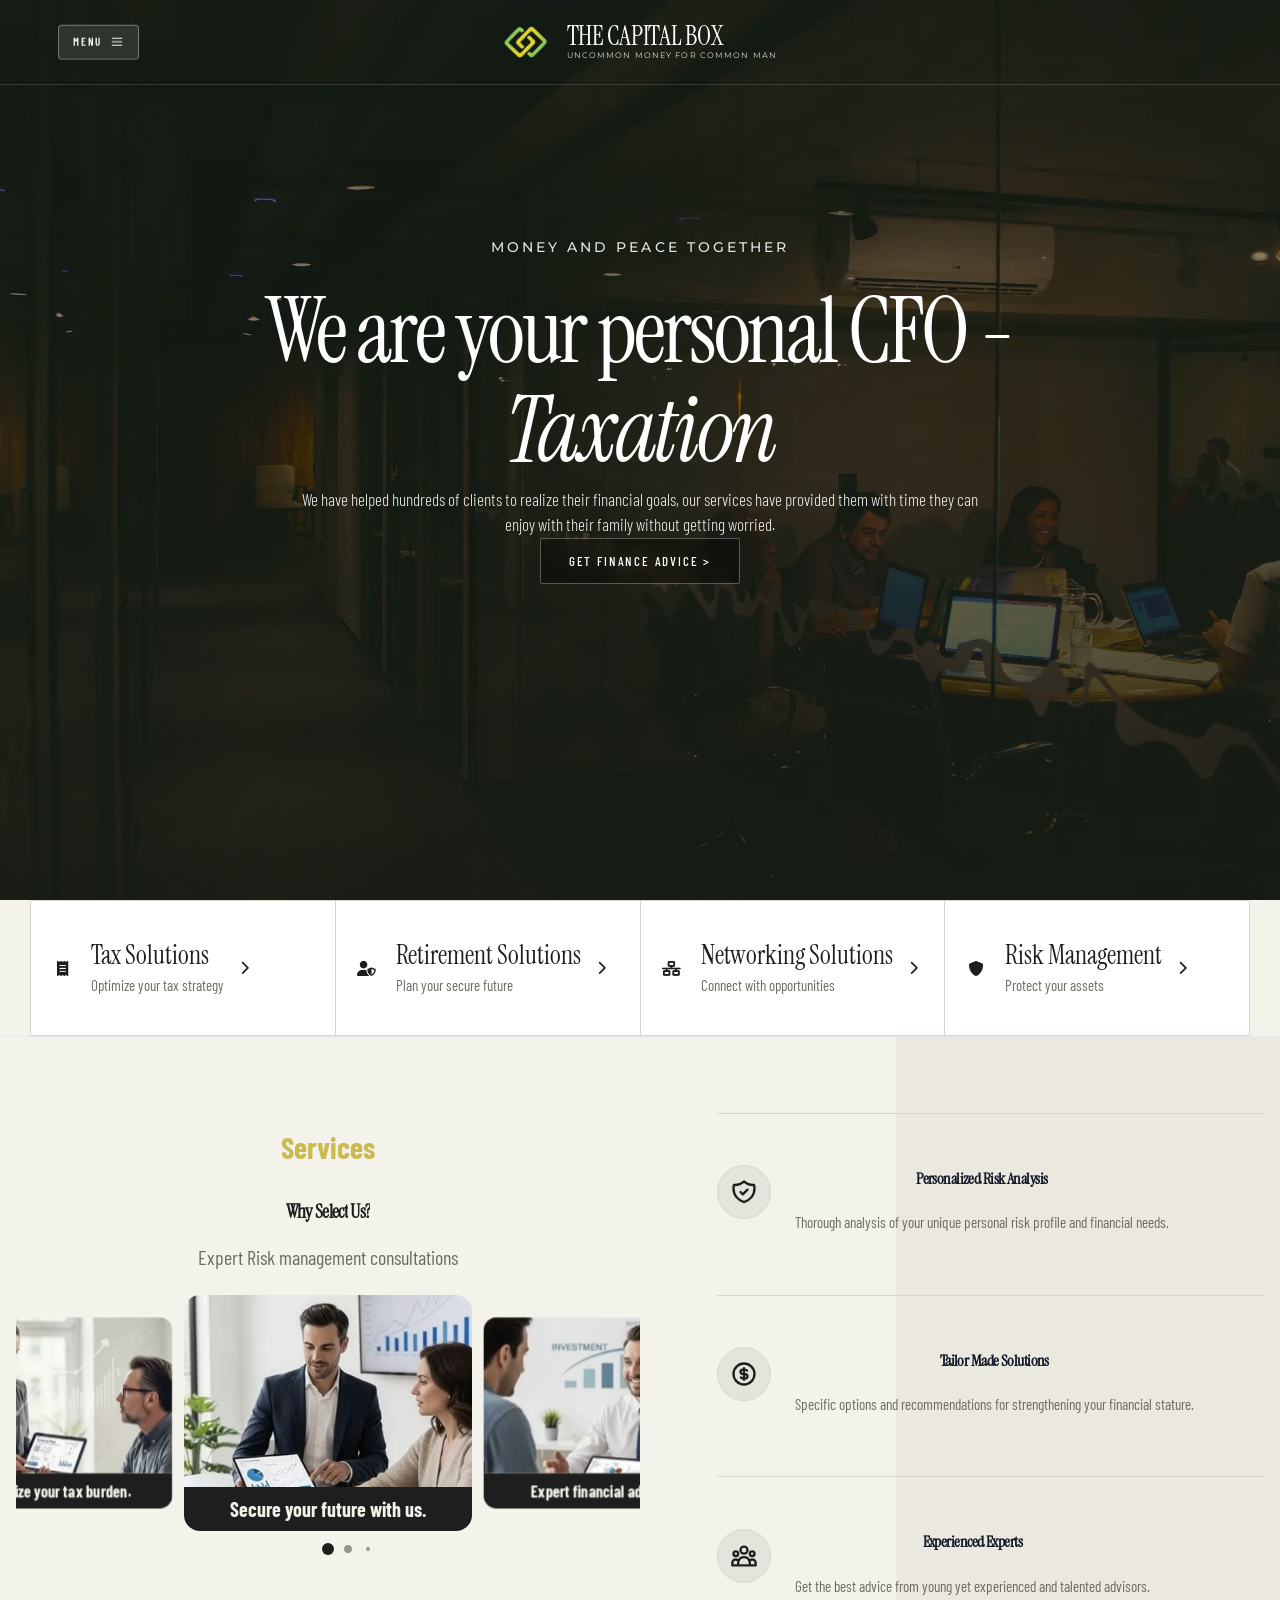
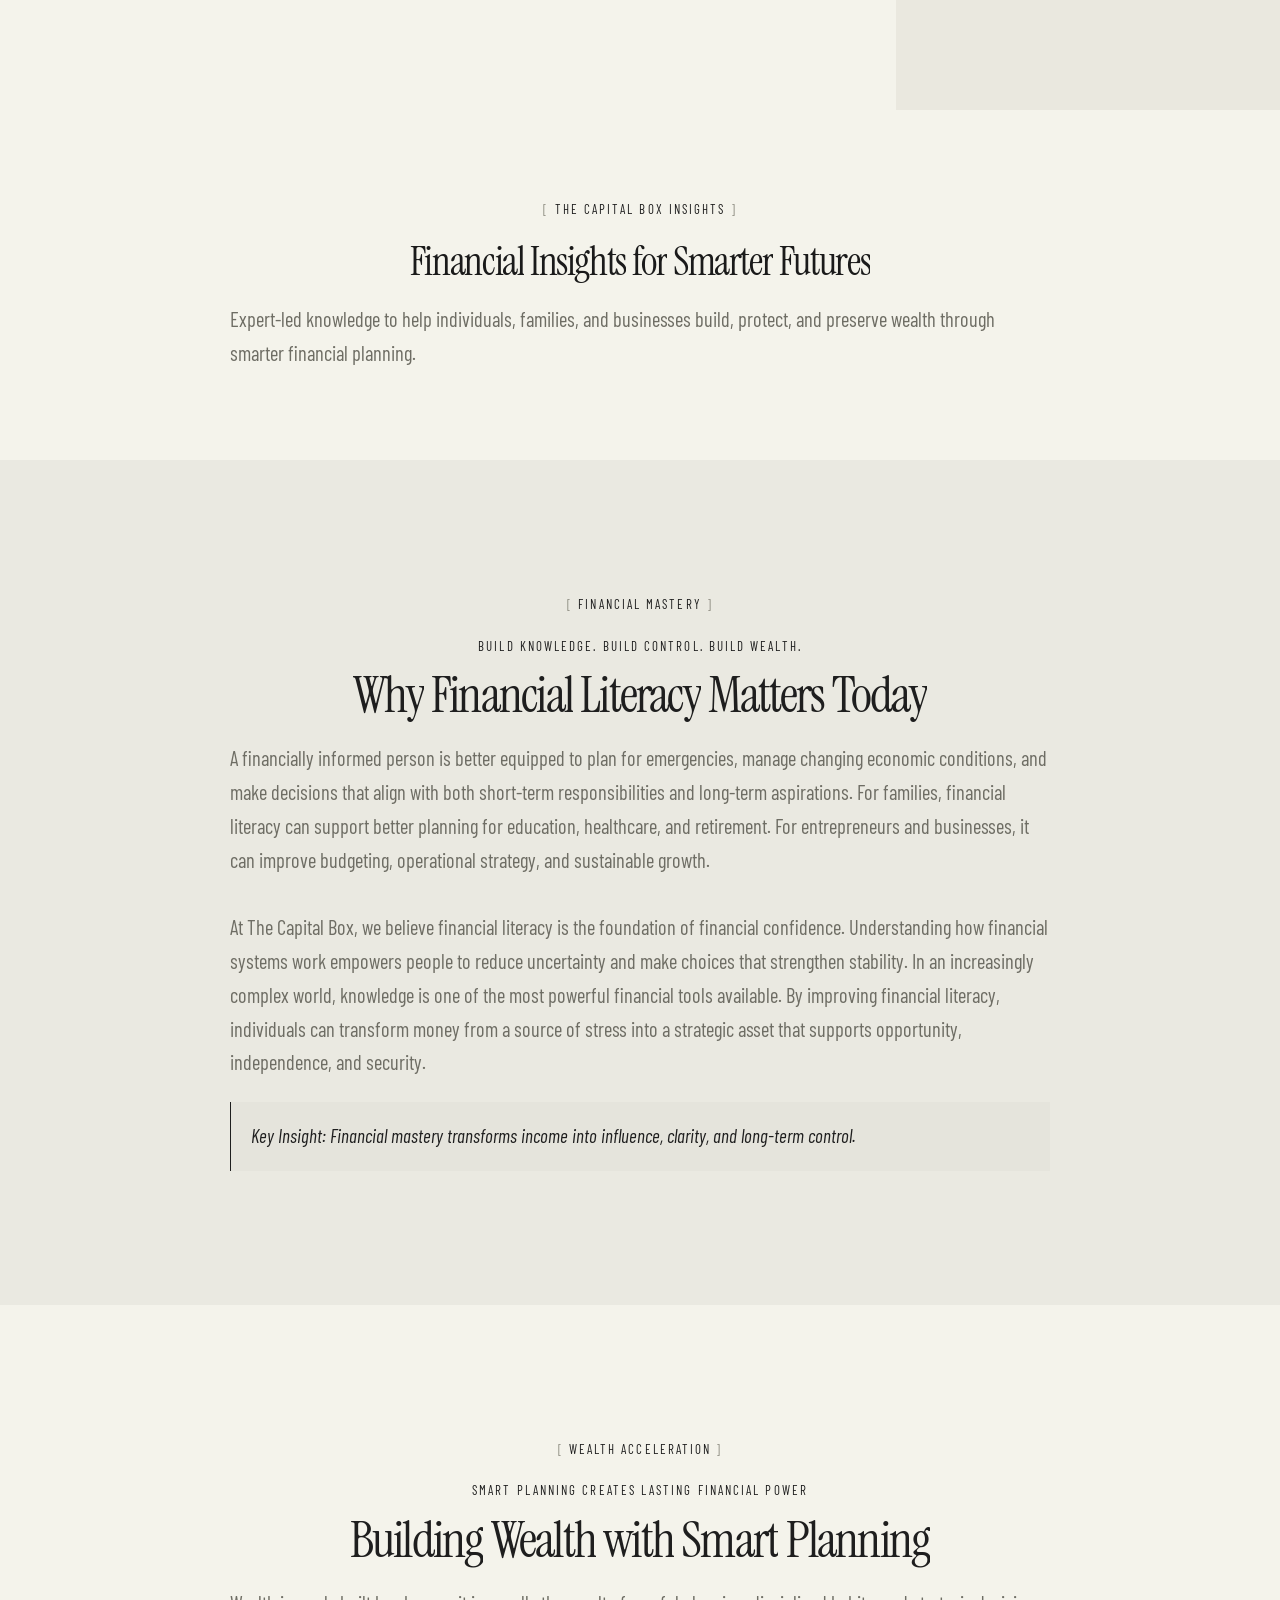
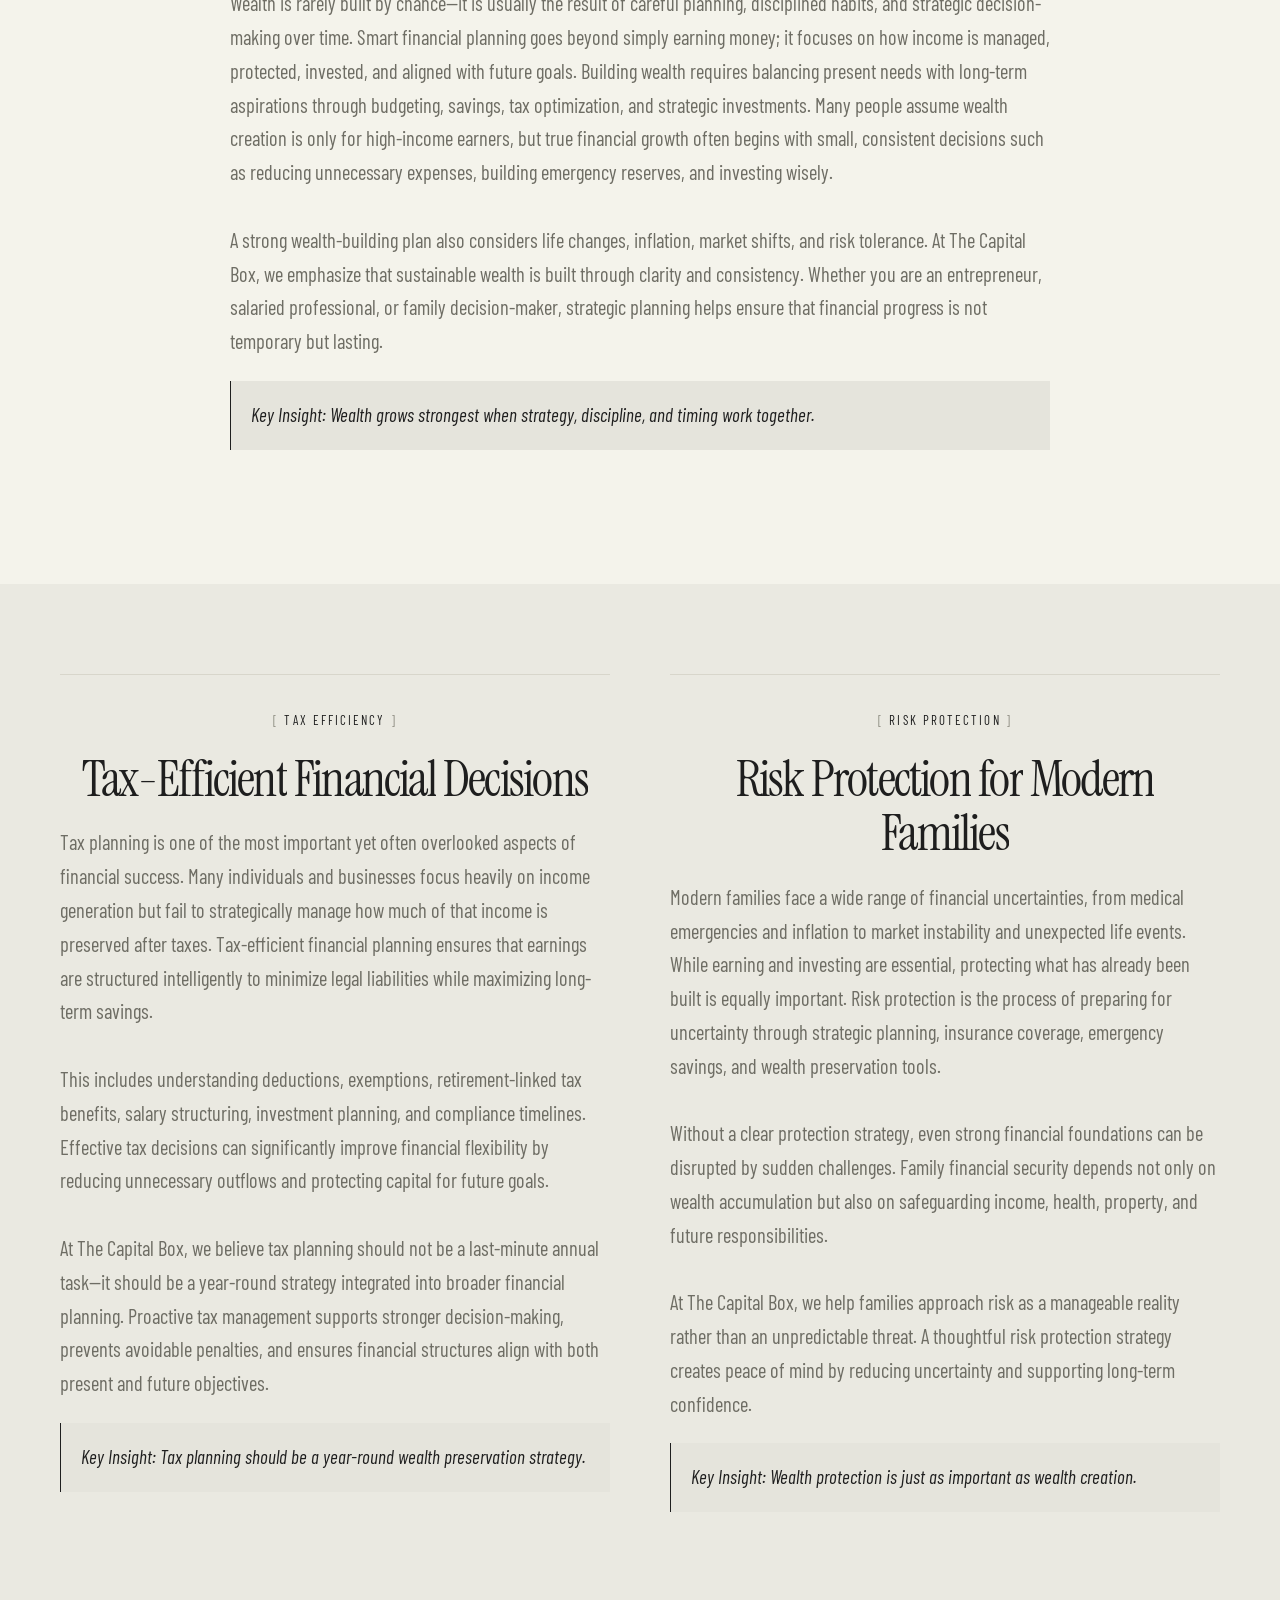
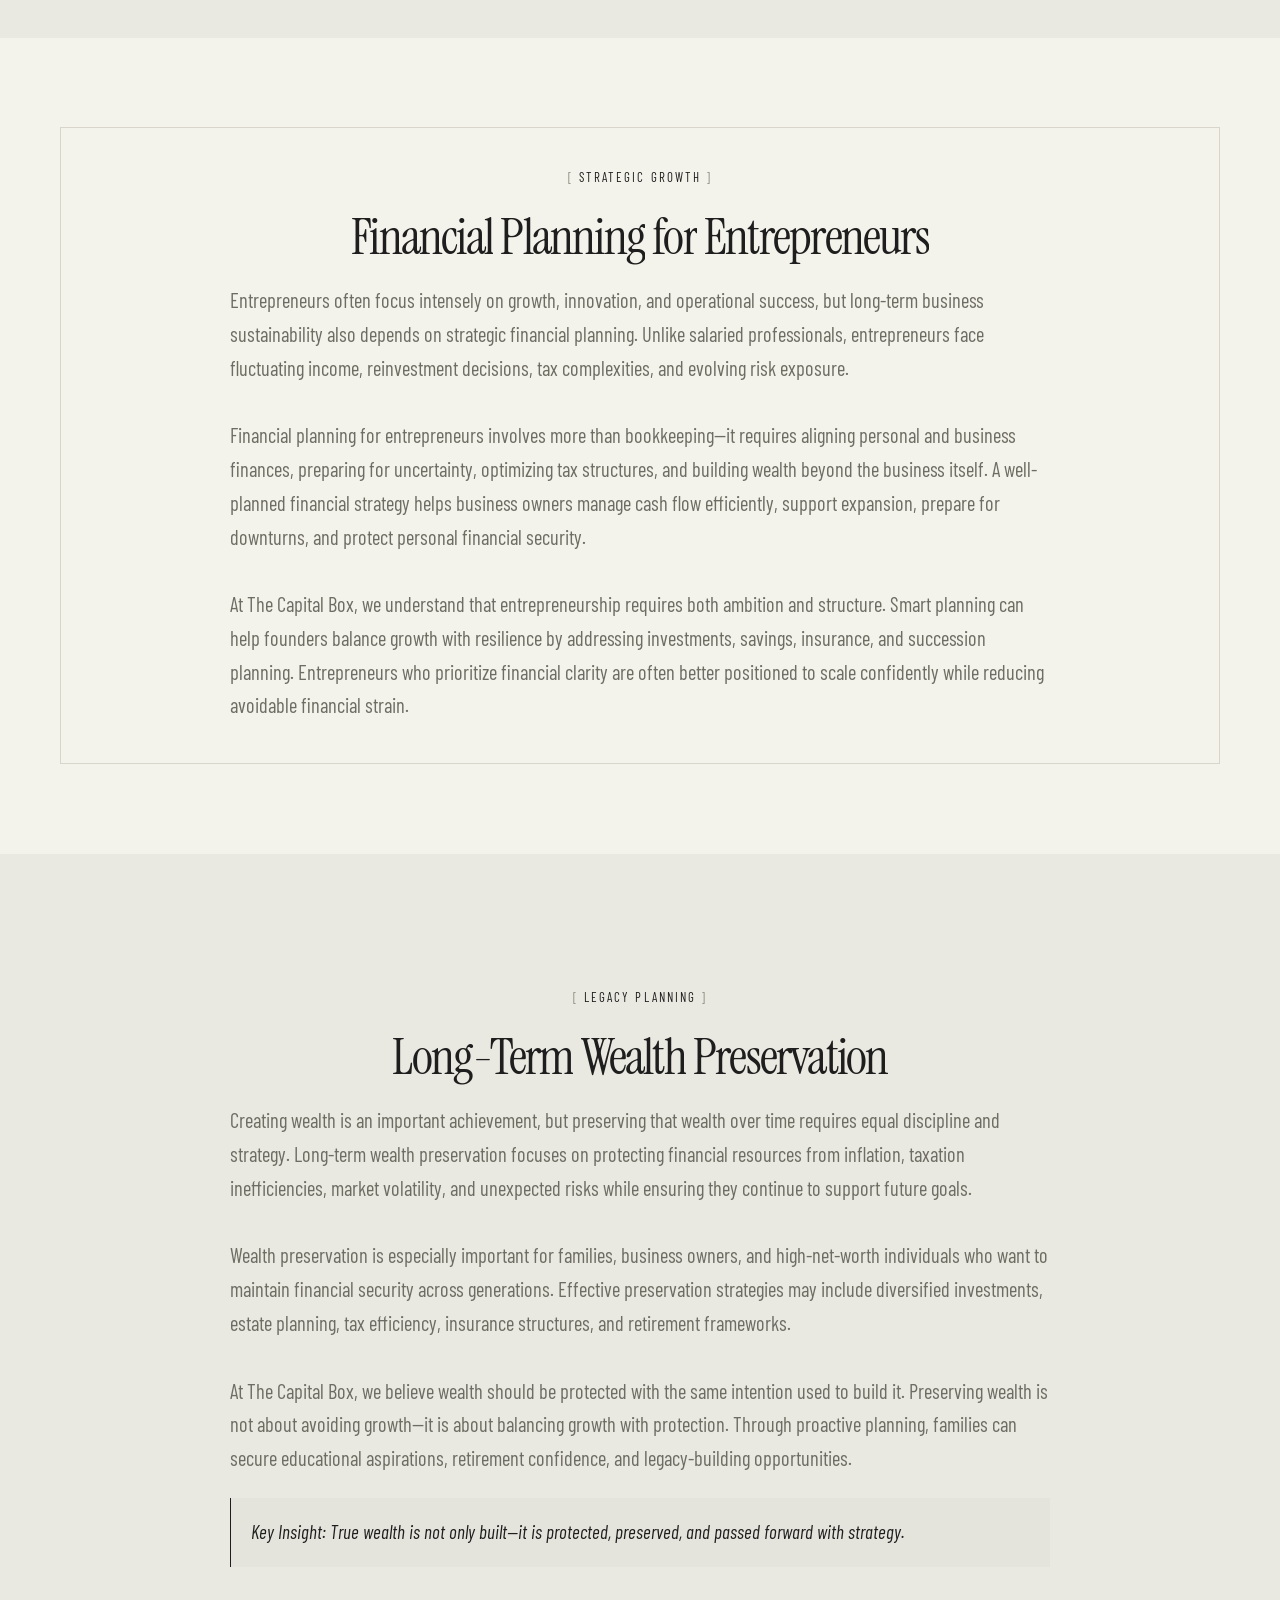
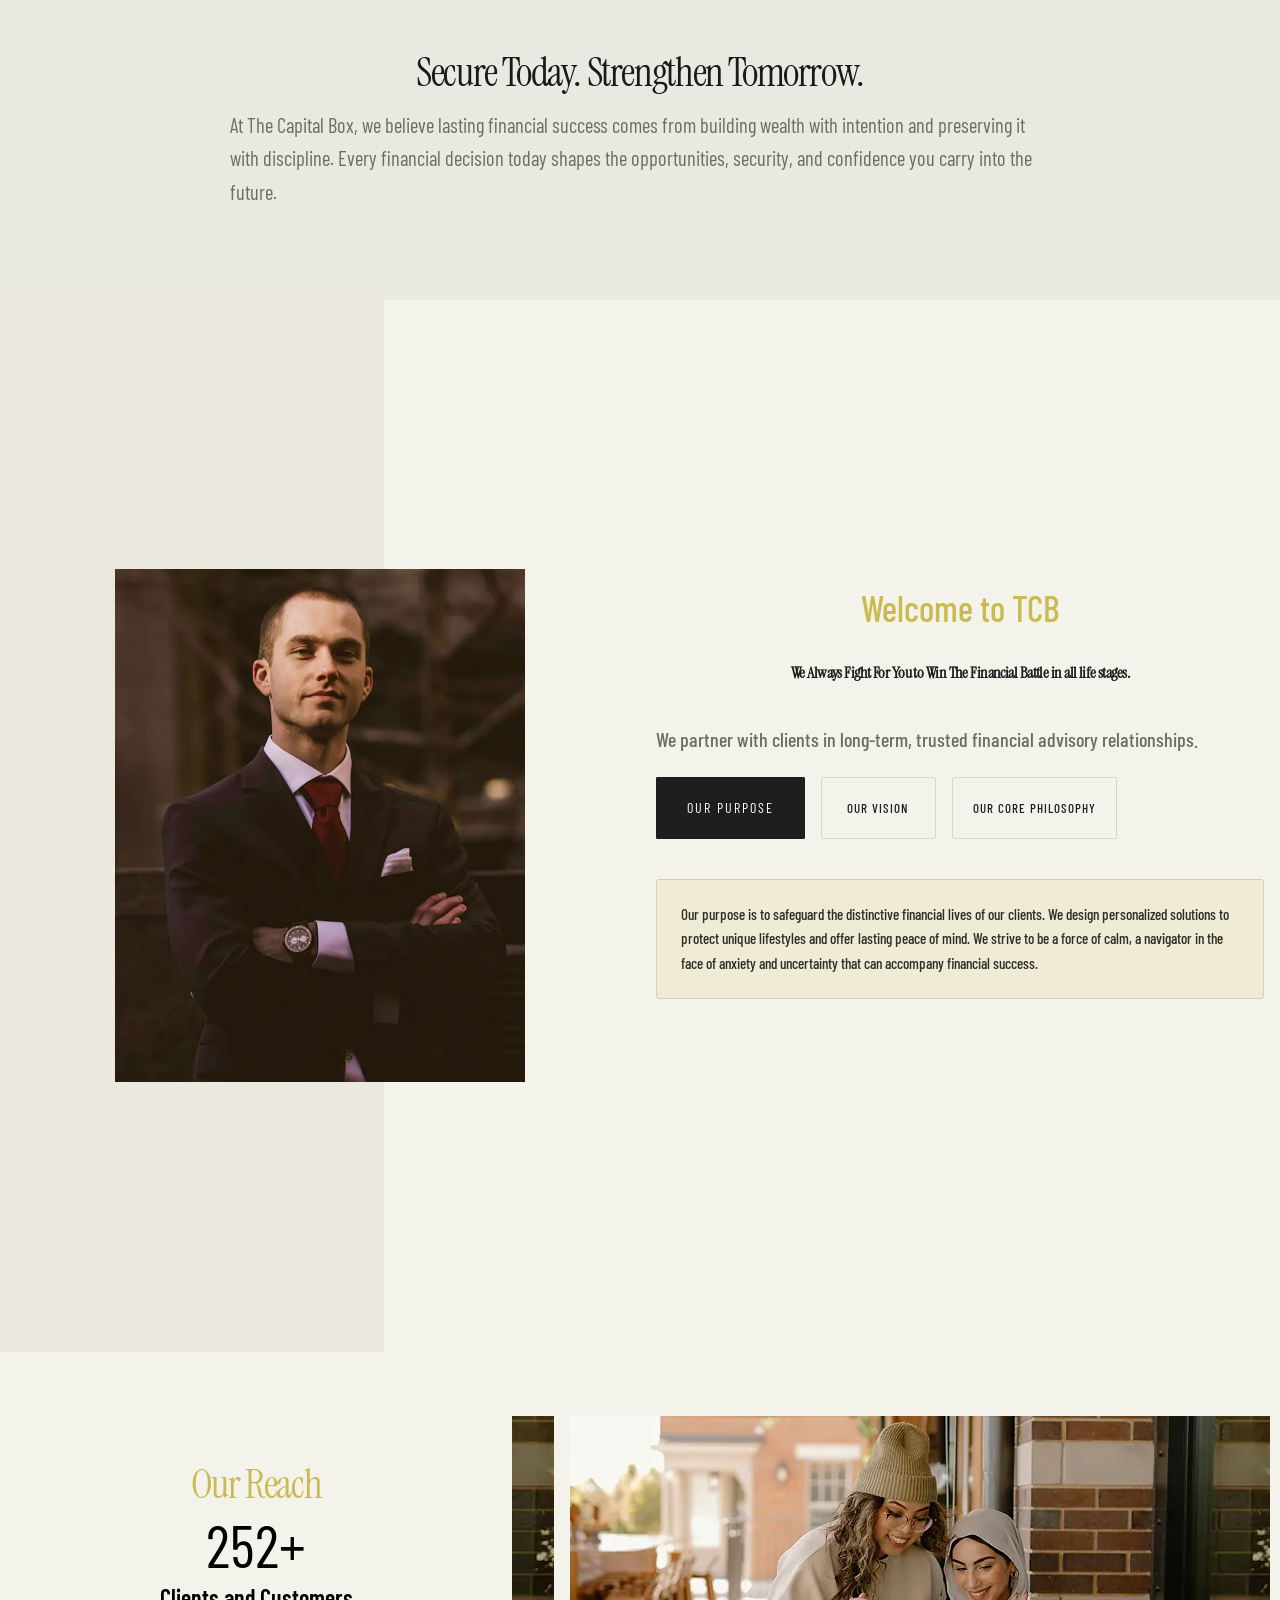
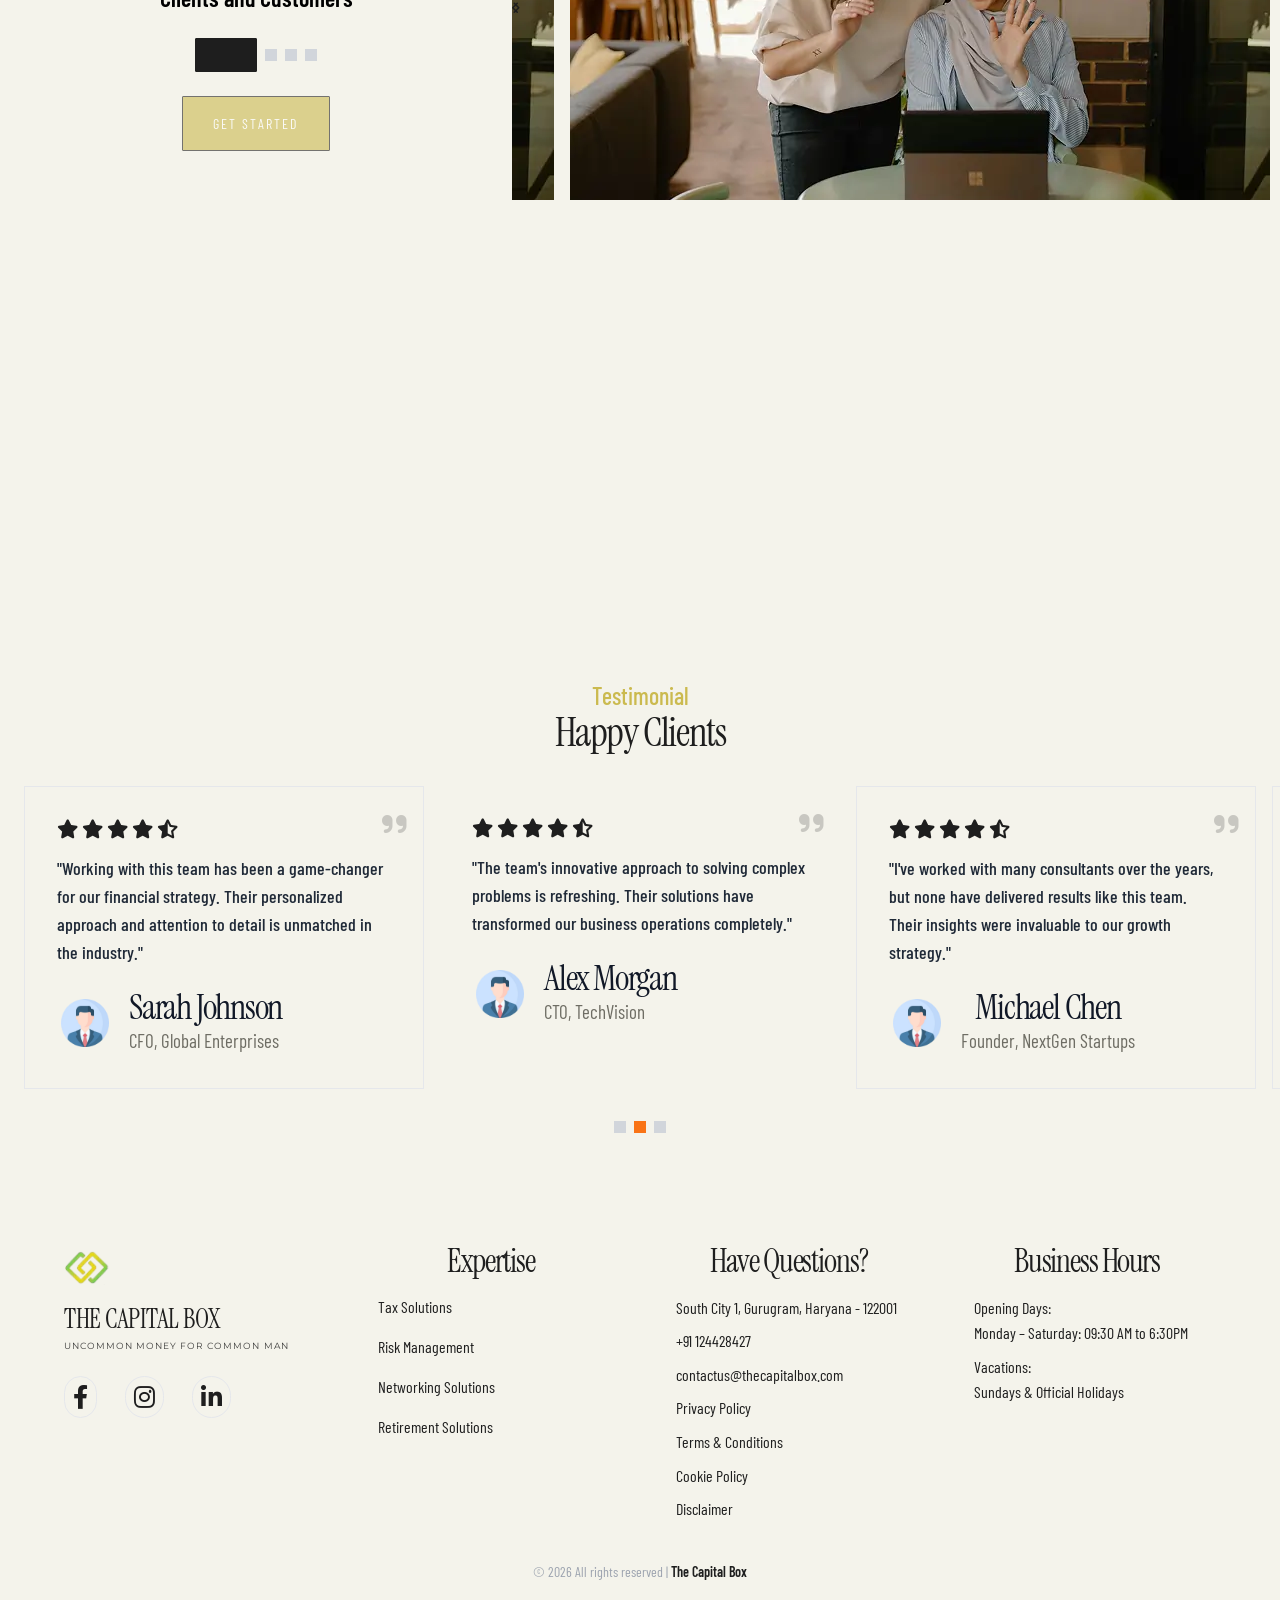
==== public_html/index.html @ 19e3f3cc "Update website with latest local code Co-authored-by: Copilot <223556219+Copilot@users.noreply.githu" ====
<!DOCTYPE html>
<html lang="en">
  <head>
      <script async src="https://pagead2.googlesyndication.com/pagead/js/adsbygoogle.js?client=ca-pub-6537490720599944"
     crossorigin="anonymous"></script>
      <!-- Google tag (gtag.js) -->
<script async src="https://www.googletagmanager.com/gtag/js?id=G-KRYCB19FX7"></script>
<script>
  window.dataLayer = window.dataLayer || [];
  function gtag(){dataLayer.push(arguments);}
  gtag('js', new Date());

  gtag('config', 'G-KRYCB19FX7');
</script>
    <meta charset="UTF-8" />
    <meta name="viewport" content="width=device-width, initial-scale=1" />
    <meta http-equiv="Content-Security-Policy" content="upgrade-insecure-requests">
    <meta
      name="description"
      content="We help families and businesses grow and protect their wealth with personalized financial solutions, expert guidance, and trusted support."
    />
    <meta
      name="keywords"
      content="thecapitalbox, the capital box, tax solutions, risk management consultation, financial consulting, risk management, portfolio management, niche financial services, wealth planning, financial products, business financial services, tax strategy, retirement planning"
    />
    <meta name="author" content="The Capital Box" />
    <meta name="publisher" content="The Capital Box" />
    <meta name="robots" content="index, follow" />
    <title>The Capital Box | Trusted Financial Services Partner</title>
    <!-- Preload essential resources for better performance -->
    <link rel="preload" href="styles.css" as="style" />
    <link rel="stylesheet" href="styles.css" />
    <link rel="stylesheet" href="global.css?v=3" />
    <!-- Preconnect to external domains for faster resource loading -->
    <link rel="preconnect" href="https://fonts.googleapis.com" />
    <link rel="preconnect" href="https://fonts.gstatic.com" crossorigin />
    
    
    <!-- Favicon with multiple sizes for better compatibility -->
    <link
      rel="icon"
      href="public/assets/logo-1.webp"
      type="image/png"
      sizes="32x32"
    />
    <link
      rel="icon"
      href="public/assets/logo-1.webp"
      type="image/png"
      sizes="16x16"
    />
    <!-- Web Fonts -->
    <link
      href="https://fonts.googleapis.com/css2?family=Montserrat:ital,wght@0,100..900;1,100..900&display=swap"
      rel="stylesheet"
    />
    <link
      rel="stylesheet"
      href="https://cdn.jsdelivr.net/npm/swiper@11/swiper-bundle.min.css"
    />
    <script src="https://cdn.jsdelivr.net/npm/swiper@11/swiper-bundle.min.js"></script>
    <link rel="canonical" href="https://www.thecapitalbox.com/" />
    <!-- Font Awesome for Icons -->
    <link
      rel="stylesheet"
      href="https://cdnjs.cloudflare.com/ajax/libs/font-awesome/6.0.0-beta3/css/all.min.css"
    />
    <!-- Open Graph Meta Tags for social sharing -->
    <meta
      property="og:title"
      content="The Capital Box | Financial Insights & Investment Strategies"
    />
    <meta
      property="og:description"
      content="Stay updated with the latest trends in capital markets, financial insights, and investment strategies."
    />
    <meta property="og:image" content="public/assets/logo-1.webp" />
    <meta property="og:url" content="https://www.thecapitalbox.com" />
    <meta property="og:type" content="website" />
    <!-- Twitter Card Meta Tags -->
    <meta
      name="twitter:title"
      content="The Capital Box | Trusted Financial Services Partner"
    />
    <meta
      name="twitter:description"
      content="Get the latest financial news, insights, and investment strategies from The Capital Box."
    />
    <meta name="twitter:image" content="public/assets/logo-1.webp" />
    <meta name="twitter:card" content="summary_large_image" />

    

    <script type="application/ld+json">
      {
        "@context": "https://schema.org",
        "@type": "Organization",
        "name": "The Capital Box",
        "url": "https://www.thecapitalbox.com",
        "description": "Your one-stop platform for financial insights and investment strategies."
      }
    </script>

    <meta name="google-site-verification" content="EwWbCvllE7eILC873ZeSIS3Y1x_ljD7HaHmv1XHxF_Q" />
    <link rel="stylesheet" href="editorial.css?v=27" />
    <link rel="stylesheet" href="mobile.css?v=27" />
    <style>
      .hero-section h1,
      .hero-section .hero-title,
      body .hero-section h1 {
        font-family: 'Instrument Serif', Georgia, serif !important;
        font-size: clamp(55px, 7vw, 100px) !important;
        line-height: 1.06 !important;
        font-weight: 400 !important;
        color: #ffffff !important;
        text-align: center !important;
        letter-spacing: -0.035em !important;
      }
      .hero-section h1 .hero-line-1,
      body .hero-section h1 .hero-line-1 {
        display: block !important;
        font-family: 'Instrument Serif', Georgia, serif !important;
        font-size: inherit !important;
        line-height: inherit !important;
        font-style: normal !important;
      }
      .hero-section h1 .hero-line-2,
      body .hero-section h1 .hero-line-2 {
        display: block !important;
        font-family: 'Instrument Serif', Georgia, serif !important;
        font-size: inherit !important;
        line-height: inherit !important;
        font-style: italic !important;
        color: #ffffff !important;
        margin-top: 4px !important;
      }
    </style>
</head>
  <body>
    <div id="cb-loader" aria-hidden="true">
      <div class="cb-loader-brand"><img src="public/assets/logo-1.webp" alt="" /><span>THE CAPITAL BOX</span></div>
      <div class="cb-loader-gallery">
        <img src="public/assets/Home Carousel 1.webp" alt="" />
        <img src="public/assets/about-hero.webp" alt="" />
        <img src="public/assets/Home Carousel 3.webp" alt="" />
        <img src="public/assets/hero-img.webp" alt="" />
        <img src="public/assets/Home Carousel 4.webp" alt="" />
        <img src="public/assets/CONTACT.webp" alt="" />
        <img src="public/assets/SERVICES01.webp" alt="" />
      </div>
      <div class="cb-loader-caption">MONEY AND PEACE TOGETHER</div>
      <div class="cb-loader-bottom"><span>THE CAPITAL BOX</span><span id="cb-loader-count">00</span></div>
      <div class="cb-loader-track"><span></span></div>
    </div>

   
    <div
      id="loading-spinner"
      class="fixed inset-0 flex items-center justify-center bg-white z-50"
    >
      <div class="loader"></div>
    </div>
    
    <nav
      id="navbar"
      class="navbar fixed top-0 left-0 w-full z-50 py-4 md:px-6 transition-all duration-300"
    >
      <div class="mx-auto flex justify-between items-center px-2">
        <div class="flex items-center">
          <a href="/" class="text-white text-xl font-bold">
            <img
              src="public/assets/logo-1.webp"
              alt="The Capital Box Logo"
              class="h-8"
            />
          </a>
          <div class="flex flex-col ml-4 md:hidden lg:block">
            <p class="uppercase text-white text-md md:text-xl font-bold">
              The Capital Box
            </p>
            <p class="uppercase text-white text-xs md:text-base font-light">
              UNCOMMON MONEY FOR COMMON MAN
            </p>
          </div>
        </div>
        <div class="hidden md:flex items-center space-x-8">
          <a
            href="/"
            class="text-white hover:text-primary transition text-lg font-light uppercase"
            >Home</a
          >
          
          <div class="dropdown relative">
            <button
              class="text-white hover:text-primary transition flex items-center text-lg font-light uppercase"
              id="dropdownToggle"
            >
              Services
              <svg
                xmlns="http://www.w3.org/2000/svg"
                class="h-4 w-4 ml-1"
                fill="none"
                viewBox="0 0 24 24"
                stroke="currentColor"
              >
                <path
                  stroke-linecap="round"
                  stroke-linejoin="round"
                  stroke-width="2"
                  d="M19 9l-7 7-7-7"
                />
              </svg>
            </button>
            <div class="dropdown-menu bg-white rounded shadow-lg mt-2 w-56">
              <div class="py-2">
                <a
                  href="./taxsolution.html"
                  class="block px-4 py-2 hover:bg-gray-100 hover:text-primary text-gray-700"
                  >Tax Solutions</a
                >
                <a
                  href="./retirementsolutions.html"
                  class="block px-4 py-2 hover:bg-gray-100 hover:text-primary text-gray-700"
                  >Retirement Solutions</a
                >
                <a
                  href="./networksolution.html"
                  class="block px-4 py-2 hover:bg-gray-100 hover:text-primary text-gray-700"
                  >Networking Solutions
                </a>
                <a
                  href="./riskmanagement.html"
                  class="block px-4 py-2 hover:bg-gray-100 hover:text-primary text-gray-700"
                  >Risk Management</a
                >
              </div>
            </div>
          </div>
          <a
            href="./about.html"
            class="text-white hover:text-primary transition text-lg font-light uppercase"
            >About</a
          >
          <a
            href="./contact.html"
            class="text-white hover:text-primary transition text-lg font-light uppercase"
            >Contact</a
          >
          <a
            href="./careers.html"
            class="text-white transition text-xl uppercase font-light border border-primary rounded-lg px-4 py-2 hover:bg-[#CBBA4F] hover:text-white hover:font-normal"
            >Careers</a
          >
        </div>
        
        <div class="md:hidden">
          <button id="mobile-menu-button" class="text-white">
           
            <svg
              id="hamburger-icon"
              xmlns="http://www.w3.org/2000/svg"
              class="h-6 w-6"
              fill="none"
              viewBox="0 0 24 24"
              stroke="currentColor"
            >
              <path
                stroke-linecap="round"
                stroke-linejoin="round"
                stroke-width="2"
                d="M4 6h16M4 12h16M4 18h16"
              />
            </svg>
            
            <svg
              id="close-icon"
              class="h-6 w-6 hidden"
              xmlns="http://www.w3.org/2000/svg"
              fill="none"
              viewBox="0 0 24 24"
              stroke="currentColor"
            >
              <path
                stroke-linecap="round"
                stroke-linejoin="round"
                stroke-width="2"
                d="M6 18L18 6M6 6l12 12"
              />
            </svg>
          </button>
        </div>
      </div>
      
      <div
        id="mobile-menu"
        class="hidden md:hidden bg-navColor bg-opacity-40 mt-4 py-2"
      >
        <a
          href="/"
          class="block px-6 py-2 text-white hover:bg-primary"
          >Home</a
        >
        <div class="relative">
          <button
            id="mobile-dropdown-button"
            class="w-full text-left px-6 py-2 text-white hover:bg-primary flex justify-between items-center"
          >
            Services
            <svg
              xmlns="http://www.w3.org/2000/svg"
              class="h-4 w-4"
              fill="none"
              viewBox="0 0 24 24"
              stroke="currentColor"
            >
              <path
                stroke-linecap="round"
                stroke-linejoin="round"
                stroke-width="2"
                d="M19 9l-7 7-7-7"
              />
            </svg>
          </button>
          <div
            id="mobile-dropdown"
            class="hidden bg-[#1F2937] rounded-lg mx-4 my-2"
          >
            <a
              href="./taxsolution.html"
              class="block px-6 py-2 text-white hover:bg-primary rounded-t-lg"
              >Tax Solutions</a
            >
            <a
              href="./retirementsolutions.html"
              class="block px-6 py-2 text-white hover:bg-primary"
              >Retirement Solutions</a
            >
            <a
              href="./networksolution.html"
              class="block px-6 py-2 text-white hover:bg-primary rounded-b-lg"
              >Networking Solutions</a
            >
            <a
              href="./riskmanagement.html"
              class="block px-6 py-2 text-white hover:bg-primary rounded-b-lg"
              >Risk Management</a
            >
          </div>
        </div>
        <a
          href="./about.html"
          class="block px-6 py-2 text-white hover:bg-primary"
          >About</a
        >
        <a
          href="./contact.html"
          class="block px-6 py-2 text-white hover:bg-primary"
          >Contact</a
        >
        <div class="flex justify-center mt-4">
          <a
            href="./careers.html"
            class="text-white transition text-xl uppercase font-light border border-primary rounded-lg px-4 py-2 hover:bg-[#CBBA4F] hover:text-white hover:font-normal"
            >Careers</a
          >
        </div>
      </div>
    </nav>
    <main>
      <!-- Hero Section -->
      <!-- Hero Section -->
      <div
        class="hero-section relative w-full flex flex-col items-center justify-center min-h-screen h-screen"
        style="
          background-image: url('public/assets/hero-img.webp');
          background-size: cover;
          background-position: center;
        "
      >
        <!-- Overlay for better text readability -->
        <div
          class="absolute inset-0 bg-black/40"
        ></div>
        <!-- Hero Content -->
        <div
          class="relative container px-4 py-12 z-10 w-full max-w-6xl flex flex-col justify-center items-center text-center mx-auto"
        >
          <div class="w-full max-w-6xl mx-auto text-center flex flex-col items-center">
            <p class="text-xs sm:text-sm md:text-base uppercase tracking-[0.22em] text-white/90 mb-4 md:mb-6 text-center font-medium" style="letter-spacing: 0.22em; font-family: 'Montserrat', 'Barlow Condensed', sans-serif;">
              MONEY AND PEACE TOGETHER
            </p>
            <h1
              class="hero-title text-center text-white mb-6"
              style="font-family: 'Instrument Serif', Georgia, serif; font-size: clamp(55px, 7vw, 100px); line-height: 1.06; font-weight: 400; letter-spacing: -0.035em;"
            >
              <span class="hero-line-1" style="display: block; font-style: normal; font-size: inherit; line-height: inherit;">We are your personal CFO -</span>
              <span class="hero-line-2 italic block mt-1 text-white" style="font-style: italic; color: #ffffff; font-size: inherit; line-height: inherit;">Taxation</span>
            </h1>
            <p class="hero-desc text-white/90 text-center font-light leading-relaxed mx-auto mb-8" style="font-size: clamp(17px, 1.35vw, 21px); max-width: 680px; line-height: 1.45; font-family: 'Barlow Condensed', Arial, sans-serif;">
              We have helped hundreds of clients to realize their financial goals, our<br class="hidden sm:inline"> services have provided them with time they can enjoy with their family<br class="hidden sm:inline"> without getting worried.
            </p>
            <div class="mb-4 text-center w-full flex justify-center">
              <a
                href="./contact.html"
                class="inline-block bg-black/35 hover:bg-white/20 text-white border border-white/30 hover:border-white px-7 py-3.5 md:px-8 md:py-3.5 rounded-sm font-medium tracking-widest text-xs md:text-sm uppercase transition duration-300 backdrop-blur-md text-center"
                style="letter-spacing: 0.14em;"
              >
                GET FINANCE ADVICE &gt;
              </a>
            </div>
          </div>
        </div>
      </div>
      <!-- End of Hero Section -->

      <!-- 4 Services Strip Bar -->
      <div class="w-full relative z-10 service-box-container bg-white border-b border-gray-200">
        <div class="max-w-[1440px] mx-auto">
          <div class="grid grid-cols-1 sm:grid-cols-2 lg:grid-cols-4">
            <!-- Tax Solutions -->
            <a
              href="./taxsolution.html"
              class="group flex items-center gap-4 bg-white px-6 py-8 transition-colors duration-200 border-r border-b lg:border-b-0 border-gray-200 cursor-pointer"
            >
              <div class="flex items-center justify-center w-8 h-8 flex-shrink-0">
                <i class="fas fa-receipt text-base"></i>
              </div>
              <div class="flex-1 min-w-0">
                <span class="font-normal text-xl lg:text-2xl block truncate">Tax Solutions</span>
                <p class="text-xs sm:text-sm text-gray-500 mt-1 truncate">Optimize your tax strategy</p>
              </div>
              <i class="fas fa-chevron-right ml-2 text-xs"></i>
            </a>
            <!-- Retirement Solutions -->
            <a
              href="./retirementsolutions.html"
              class="group flex items-center gap-4 bg-white px-6 py-8 transition-colors duration-200 border-r border-b lg:border-b-0 border-gray-200 cursor-pointer"
            >
              <div class="flex items-center justify-center w-8 h-8 flex-shrink-0">
                <i class="fas fa-user-shield text-base"></i>
              </div>
              <div class="flex-1 min-w-0">
                <span class="font-normal text-xl lg:text-2xl block truncate">Retirement Solutions</span>
                <p class="text-xs sm:text-sm text-gray-500 mt-1 truncate">Plan your secure future</p>
              </div>
              <i class="fas fa-chevron-right ml-2 text-xs"></i>
            </a>
            <!-- Networking Solutions -->
            <a
              href="./networksolution.html"
              class="group flex items-center gap-4 bg-white px-6 py-8 transition-colors duration-200 border-r border-b sm:border-b-0 border-gray-200 cursor-pointer"
            >
              <div class="flex items-center justify-center w-8 h-8 flex-shrink-0">
                <i class="fas fa-network-wired text-base"></i>
              </div>
              <div class="flex-1 min-w-0">
                <span class="font-normal text-xl lg:text-2xl block truncate">Networking Solutions</span>
                <p class="text-xs sm:text-sm text-gray-500 mt-1 truncate">Connect with opportunities</p>
              </div>
              <i class="fas fa-chevron-right ml-2 text-xs"></i>
            </a>
            <!-- Risk Management -->
            <a
              href="./riskmanagement.html"
              class="group flex items-center gap-4 bg-white px-6 py-8 transition-colors duration-200 cursor-pointer"
            >
              <div class="flex items-center justify-center w-8 h-8 flex-shrink-0">
                <i class="fas fa-shield-alt text-base"></i>
              </div>
              <div class="flex-1 min-w-0">
                <span class="font-normal text-xl lg:text-2xl block truncate">Risk Management</span>
                <p class="text-xs sm:text-sm text-gray-500 mt-1 truncate">Protect your assets</p>
              </div>
              <i class="fas fa-chevron-right ml-2 text-xs"></i>
            </a>
          </div>
        </div>
      </div>
      <!-- End of Hero Section -->
      <!-- Services Why select us Section -->
      <div
        class="w-full h-full md:w-full relative py-4 sm:text-sm md:text-xl lg:text-lg xl:text-xl overflow-hidden"
      >
        <div
          class="hidden md:block bg-primary absolute right-0 top-0 h-full w-[30vw]"
          style="width: 30vw; z-index: 0;"
        ></div>
        <div
          class="container mx-auto px-4 w-full flex flex-col md:flex-row justify-between items-stretch md:items-center gap-8 md:gap-12 lg:gap-16 xl:gap-20 py-6 md:py-12 relative z-10"
        >
          <div class="flex flex-col gap-2 w-full md:w-1/2 my-2 text-center">
            <!-- Text shifted up with mt-0 mb-4 -->
            <p class="text-2xl lg:text-3xl font-bold text-primary mt-2 mb-0 text-center">
              Services
            </p>
            <h2 class="text-2xl lg:text-5xl font-bold mt-0 mb-1 text-center">
              Why Select Us?
            </h2>
            <p class="text-lg md:text-xl font-normal text-gray-500 mt-0 mb-4 text-center">
              Expert Risk management consultations
            </p>
            <!-- Carousel START -->
            <div class="w-full mb-4 relative">
              <div class="swiper mySwiper rounded-2xl overflow-hidden">
                <div class="swiper-wrapper">
                  <!-- Slide 1 -->
                  <div class="swiper-slide">
                    <div
                      class="flex flex-col transform transition duration-500 hover:-translate-y-2"
                    >
                      <img
                        src="public/assets/Home Carousel 1.webp"
                        class="w-full h-48 md:h-64 lg:h-72 object-cover"
                        alt="Secure your future with us"
                      />
                      <div
                        class="text-center bg-primary text-white bg-opacity-90 px-3 py-2 font-bold text-lg md:text-xl tracking-wide rounded-b-xl shadow-inner"
                      >
                        Secure your future with us.
                      </div>
                    </div>
                  </div>
                  <!-- Slide 2 -->
                  <div class="swiper-slide">
                    <div
                      class="flex flex-col transform transition duration-500 hover:-translate-y-2"
                    >
                      <img
                        src="public/assets/Home Carousel  2.webp"
                        class="w-full h-48 md:h-64 lg:h-72 object-cover"
                        alt="Expert financial advice"
                      />
                      <div
                        class="text-center bg-primary text-white bg-opacity-90 px-3 py-2 font-bold text-lg md:text-xl tracking-wide rounded-b-xl shadow-inner"
                      >
                        Expert financial advice.
                      </div>
                    </div>
                  </div>
                  <!-- Slide 3 -->
                  <div class="swiper-slide">
                    <div
                      class="flex flex-col transform transition duration-500 hover:-translate-y-2"
                    >
                      <img
                        src="public/assets/Home Carousel 3.webp"
                        class="w-full h-48 md:h-64 lg:h-72 object-cover"
                        alt="Personalized insurance plans"
                      />
                      <div
                        class="text-center bg-primary text-white bg-opacity-90 px-3 py-2 font-bold text-lg md:text-xl tracking-wide rounded-b-xl shadow-inner"
                      >
                        Personalized insurance plans.
                      </div>
                    </div>
                  </div>
                  <!-- Slide 4 -->
                  <div class="swiper-slide">
                    <div
                      class="flex flex-col transform transition duration-500 hover:-translate-y-2"
                    >
                      <img
                        src="public/assets/Home Carousel 4.webp"
                        class="w-full h-48 md:h-64 lg:h-72 object-cover"
                        alt="Minimize your tax burden"
                      />
                      <div
                        class="text-center bg-primary text-white bg-opacity-90 px-3 py-2 font-bold text-lg md:text-xl tracking-wide rounded-b-xl shadow-inner"
                      >
                        Minimize your tax burden.
                      </div>
                    </div>
                  </div>
                </div>
              </div>
              <!-- Pagination -->
              <div class="swiper-pagination relative mt-2"></div>
            </div>
            <!-- Carousel Swiper JS -->
            <script src="https://cdn.jsdelivr.net/npm/swiper@11/swiper-bundle.min.js"></script>
            <script>
              var swiper = new Swiper(".mySwiper", {
                loop: true,
                centeredSlides: true,
                slidesPerView: 1,
                spaceBetween: 24,
                effect: "coverflow",
                coverflowEffect: {
                  rotate: 0,
                  stretch: 0,
                  depth: 120,
                  modifier: 2,
                  slideShadows: false,
                },
                autoplay: {
                  delay: 3000,
                  disableOnInteraction: false,
                },
                pagination: {
                  el: ".swiper-pagination",
                  clickable: true,
                  dynamicBullets: true,
                },
                breakpoints: {
                  640: { slidesPerView: 1.2, spaceBetween: 32 },
                  900: { slidesPerView: 1.5, spaceBetween: 40 },
                  1200: { slidesPerView: 2, spaceBetween: 48 },
                },
              });
            </script>
            <!-- Carousel Custom CSS -->
            <style>
              .swiper-slide {
                border-radius: 1rem;
                overflow: hidden;
                display: flex;
                flex-direction: column;
                justify-content: flex-end;
                transition: box-shadow 0.3s;
              }

              .swiper-pagination {
                position: relative;
                margin-top: 18px;
                text-align: center;
              }

              .swiper-pagination-bullet {
                background: #1e1e1e;
                opacity: 0.6;
                width: 12px;
                height: 12px;
                margin: 0 4px !important;
                border-radius: 50%;
              }

              .swiper-pagination-bullet-active {
                opacity: 1;
                background: #1e1e1e;
              }
            </style>
            
            <style>
            .tcb-article-section{padding:70px 0;}
            .tcb-light{background:#f4f3eb;}
            .tcb-white{background:#ffffff;}
            .tcb-dark{background:#111827;color:#fff;}
            .tcb-container{max-width:1200px;margin:auto;padding:0 20px;}
            .tcb-title{font-size:36px;font-weight:700;color:#1a1a1a;margin-bottom:20px;line-height:1.3;text-align:center;}
            .tcb-dark .tcb-title{color:#1e1e1e;}
            .tcb-subtitle{font-size:14px;color:#1e1e1e;font-weight:700;letter-spacing:1px;text-transform:uppercase;margin-bottom:12px;text-align:center;}
            .tcb-text{font-size:16px;line-height:1.9;color:#444;text-align:left;}
            .tcb-dark .tcb-text{color:#f3f4f6;}
            .tcb-grid{display:grid;grid-template-columns:repeat(2,1fr);gap:30px;}
            .tcb-card{background:#fff;padding:35px;border-radius:14px;box-shadow:0 8px 24px rgba(0,0,0,0.08);border-top:4px solid #1e1e1e;}
            .tcb-card .tcb-title{text-align:center;font-size:28px;}
            .tcb-section-pop .tcb-title{text-align:center;}
            .tcb-featured{
            background:linear-gradient(135deg, #111827 0%, #1f2937 100%);
            color:#fff;
            padding:45px;
            border-radius:20px;
            border-top:4px solid #1e1e1e;
            box-shadow:0 12px 32px rgba(0,0,0,0.12);
            position:relative;
            overflow:hidden;
            }
            .tcb-featured .tcb-title{color:#1e1e1e;text-align:center;}
            .tcb-featured .tcb-text{color:#f3f4f6;}
            .tcb-badge{
            display:table;
            margin:0 auto 16px auto;
            background:#1e1e1e;
            color:#111;
            padding:7px 18px;
            font-size:13px;
            font-weight:700;
            border-radius:30px;
            letter-spacing:0.5px;
            text-align:center;
            }
            .tcb-divider{
            width:80px;
            height:4px;
            background:#1e1e1e;
            margin:25px auto;
            border-radius:999px;
            }
            .tcb-section-pop{
            background:#ffffff;
            border-top:4px solid #1e1e1e;
            box-shadow:0 8px 24px rgba(0,0,0,0.08);
            border-radius:14px;
            padding:45px;
            }
            .tcb-mini-note{
            margin-top:22px;
            padding:16px 20px;
            background:#e5e4dc;
            border-left:4px solid #1e1e1e;
            font-style:italic;
            border-radius:0 8px 8px 0;
            text-align:left;
            }
            .tcb-closing-block{text-align:center;margin-top:40px;}
            .tcb-closing-block h3{font-size:28px;color:#1a1a1a;font-weight:700;margin-bottom:15px;text-align:center;}
            @media(max-width:768px){
            .tcb-article-section{padding:36px 0;}
            .tcb-container{padding:0 16px;}
            .tcb-grid{grid-template-columns:1fr;gap:20px;}
            .tcb-card{padding:24px 18px;border-radius:12px;border-top:4px solid #1e1e1e;}
            .tcb-card .tcb-title{font-size:22px;margin-bottom:14px;text-align:center;}
            .tcb-section-pop{padding:24px 18px;border-radius:12px;border-top:4px solid #1e1e1e;border-left:none;}
            .tcb-featured{padding:26px 18px;border-radius:18px;border-top:4px solid #1e1e1e;}
            .tcb-title{font-size:24px;line-height:1.35;margin-bottom:16px;text-align:center;}
            .tcb-subtitle{font-size:13px;text-align:center;}
            .tcb-text{font-size:15px;line-height:1.8;text-align:left;}
            .tcb-mini-note{padding:12px 14px;font-size:14px;margin-top:16px;}
            .tcb-closing-block{text-align:center;margin-top:25px;}
            .tcb-closing-block h3{font-size:22px;text-align:center;}
            .tcb-closing-block .tcb-text{text-align:center;}
            }
            </style>
            
            <!-- Carousel  END -->
          </div>
          <!-- Cards Column -->
          <div class="space-y-6 w-full md:w-1/2 flex flex-col items-stretch md:items-end md:pl-6 lg:pl-10">
            <!-- Service Card 1 -->
            <div
              class="service-card border-2 border-primary rounded-2xl transform transition duration-500 hover:-translate-y-2 bg-white"
            >
              <div class="shrink-0">
                <div class="service-icon-circle">
                  <svg
                    xmlns="http://www.w3.org/2000/svg"
                    class="h-7 w-7 text-white"
                    fill="none"
                    viewBox="0 0 24 24"
                    stroke="currentColor"
                  >
                    <path
                      stroke-linecap="round"
                      stroke-linejoin="round"
                      stroke-width="2"
                      d="M9 12l2 2 4-4m5.618-4.016A11.955 11.955 0 0112 2.944a11.955 11.955 0 01-8.618 3.04A12.02 12.02 0 003 9c0 5.591 3.824 10.29 9 11.622 5.176-1.332 9-6.03 9-11.622 0-1.042-.133-2.052-.382-3.016z"
                    />
                  </svg>
                </div>
              </div>
              <div class="flex-1 min-w-0">
                <h3 class="font-bold leading-snug text-black">
                  Personalized Risk Analysis
                </h3>
                <p class="leading-relaxed">
                  Thorough analysis of your unique personal risk profile and
                  financial needs.
                </p>
              </div>
            </div>
            <!-- Service Card 2 -->
            <div
              class="service-card border-2 border-primary rounded-2xl transform transition duration-500 hover:-translate-y-2 bg-white"
            >
              <div class="shrink-0">
                <div class="service-icon-circle">
                  <svg
                    xmlns="http://www.w3.org/2000/svg"
                    class="h-7 w-7 text-white"
                    fill="none"
                    viewBox="0 0 24 24"
                    stroke="currentColor"
                  >
                    <path
                      stroke-linecap="round"
                      stroke-linejoin="round"
                      stroke-width="2"
                      d="M12 8c-1.657 0-3 .895-3 2s1.343 2 3 2 3 .895 3 2-1.343 2-3 2m0-8c1.11 0 2.08.402 2.599 1M12 8V7m0 1v8m0 0v1m0-1c-1.11 0-2.08-.402-2.599-1M21 12a9 9 0 11-18 0 9 9 0 0118 0z"
                    />
                  </svg>
                </div>
              </div>
              <div class="flex-1 min-w-0">
                <h3 class="font-bold leading-snug text-black">
                  Tailor Made Solutions
                </h3>
                <p class="leading-relaxed">
                  Specific options and recommendations for strengthening your
                  financial stature.
                </p>
              </div>
            </div>
            <!-- Service Card 3 -->
            <div
              class="service-card border-2 border-primary rounded-2xl transform transition duration-500 hover:-translate-y-2 bg-white"
            >
              <div class="shrink-0">
                <div class="service-icon-circle">
                  <svg
                    xmlns="http://www.w3.org/2000/svg"
                    class="h-7 w-7 text-white"
                    fill="none"
                    viewBox="0 0 24 24"
                    stroke="currentColor"
                  >
                    <path
                      stroke-linecap="round"
                      stroke-linejoin="round"
                      stroke-width="2"
                      d="M17 20h5v-2a3 3 0 00-5.356-1.857M17 20H7m10 0v-2c0-.656-.126-1.283-.356-1.857M7 20H2v-2a3 3 0 015.356-1.857M7 20v-2c0-.656.126-1.283.356-1.857m0 0a5.002 5.002 0 019.288 0M15 7a3 3 0 11-6 0 3 3 0 016 0zm6 3a2 2 0 11-4 0 2 2 0 014 0zM7 10a2 2 0 11-4 0 2 2 0 014 0z"
                    />
                  </svg>
                </div>
              </div>
              <div class="flex-1 min-w-0">
                <h3 class="font-bold leading-snug text-black">
                  Experienced Experts
                </h3>
                <p class="leading-relaxed">
                  Get the best advice from young yet experienced and talented
                  advisors.
                </p>
              </div>
            </div>
          </div>
        </div>
      </div>
      <!--  -->
      
      <!-- HOME PAGE NEW ARTICLES START -->
      <!-- FEATURED INSIGHTS HEADER -->
        <section class="tcb-article-section tcb-light">
        <div class="tcb-container" style="text-align:center;">
        <div class="tcb-badge">The Capital Box Insights</div>
        <h3 class="tcb-title">Financial Insights for Smarter Futures</h3>
        <p class="tcb-text">
        Expert-led knowledge to help individuals, families, and businesses build, protect, and preserve wealth through smarter financial planning.
        </p>
        <div class="tcb-divider"></div>
        </div>
        </section>
        
      <!-- ARTICLE 1 -->
      <section class="tcb-article-section tcb-white">
        <div class="tcb-container tcb-section-pop">
        <div class="tcb-badge">Financial Mastery</div>
        <div class="tcb-subtitle">Build Knowledge. Build Control. Build Wealth.</div>
        <h4 class="tcb-title">Why Financial Literacy Matters Today</h4>
        <p class="tcb-text">
        A financially informed person is better equipped to plan for emergencies, manage changing economic conditions, and make decisions that align with both short-term responsibilities and long-term aspirations. For families, financial literacy can support better planning for education, healthcare, and retirement. For entrepreneurs and businesses, it can improve budgeting, operational strategy, and sustainable growth.
        <br><br>
        At The Capital Box, we believe financial literacy is the foundation of financial confidence. Understanding how financial systems work empowers people to reduce uncertainty and make choices that strengthen stability. In an increasingly complex world, knowledge is one of the most powerful financial tools available. By improving financial literacy, individuals can transform money from a source of stress into a strategic asset that supports opportunity, independence, and security.
        </p>
        <div class="tcb-mini-note">
        Key Insight: Financial mastery transforms income into influence, clarity, and long-term control.
        </div>
        </div>
        </section>
        
        <!-- ARTICLE 2 -->
        <section class="tcb-article-section tcb-light">
        <div class="tcb-container tcb-section-pop">
        <div class="tcb-badge">Wealth Acceleration</div>
        <div class="tcb-subtitle">Smart Planning Creates Lasting Financial Power</div>
        <h4 class="tcb-title">Building Wealth with Smart Planning</h4>
        <p class="tcb-text">
        Wealth is rarely built by chance—it is usually the result of careful planning, disciplined habits, and strategic decision-making over time. Smart financial planning goes beyond simply earning money; it focuses on how income is managed, protected, invested, and aligned with future goals. Building wealth requires balancing present needs with long-term aspirations through budgeting, savings, tax optimization, and strategic investments. Many people assume wealth creation is only for high-income earners, but true financial growth often begins with small, consistent decisions such as reducing unnecessary expenses, building emergency reserves, and investing wisely.
        <br><br>
        A strong wealth-building plan also considers life changes, inflation, market shifts, and risk tolerance. At The Capital Box, we emphasize that sustainable wealth is built through clarity and consistency. Whether you are an entrepreneur, salaried professional, or family decision-maker, strategic planning helps ensure that financial progress is not temporary but lasting.
        </p>
        <div class="tcb-mini-note">
        Key Insight: Wealth grows strongest when strategy, discipline, and timing work together.
        </div>
        </div>
        </section>
        
        <!-- ARTICLE 3 + ARTICLE 4 -->
        <section class="tcb-article-section tcb-white">
        <div class="tcb-container">
        <div class="tcb-grid">
        
        <div class="tcb-card" style="border-top:4px solid #1e1e1e;">
        <div class="tcb-badge">Tax Efficiency</div>
        <h4 class="tcb-title">Tax-Efficient Financial Decisions</h4>
                <p class="tcb-text">
        Tax planning is one of the most important yet often overlooked aspects of financial success. Many individuals and businesses focus heavily on income generation but fail to strategically manage how much of that income is preserved after taxes. Tax-efficient financial planning ensures that earnings are structured intelligently to minimize legal liabilities while maximizing long-term savings.
        <br><br>
        This includes understanding deductions, exemptions, retirement-linked tax benefits, salary structuring, investment planning, and compliance timelines. Effective tax decisions can significantly improve financial flexibility by reducing unnecessary outflows and protecting capital for future goals.
        <br><br>
        At The Capital Box, we believe tax planning should not be a last-minute annual task—it should be a year-round strategy integrated into broader financial planning. Proactive tax management supports stronger decision-making, prevents avoidable penalties, and ensures financial structures align with both present and future objectives.
        </p>
        <div class="tcb-mini-note">
        Key Insight: Tax planning should be a year-round wealth preservation strategy.
        </div>
        </div>
        
        <div class="tcb-card" style="border-top:4px solid #1e1e1e;">
        <div class="tcb-badge">Risk Protection</div>
        <h4 class="tcb-title">Risk Protection for Modern Families</h4>
        <p class="tcb-text">
        Modern families face a wide range of financial uncertainties, from medical emergencies and inflation to market instability and unexpected life events. While earning and investing are essential, protecting what has already been built is equally important. Risk protection is the process of preparing for uncertainty through strategic planning, insurance coverage, emergency savings, and wealth preservation tools.
        <br><br>
        Without a clear protection strategy, even strong financial foundations can be disrupted by sudden challenges. Family financial security depends not only on wealth accumulation but also on safeguarding income, health, property, and future responsibilities.
        <br><br>
        At The Capital Box, we help families approach risk as a manageable reality rather than an unpredictable threat. A thoughtful risk protection strategy creates peace of mind by reducing uncertainty and supporting long-term confidence.
        </p>
        <div class="tcb-mini-note">
        Key Insight: Wealth protection is just as important as wealth creation.
        </div>
        </div>
        
        </div>
        </div>
        </section>
        
        <!-- ARTICLE 5 -->
        <section class="tcb-article-section tcb-light" style="padding-top: 15px;">
        <div class="tcb-container">
        <div class="tcb-featured">
        <div class="tcb-badge" style="background:#1e1e1e; color:#111;">Strategic Growth</div>
        <h4 class="tcb-title">Financial Planning for Entrepreneurs</h4>
        <p class="tcb-text">
        Entrepreneurs often focus intensely on growth, innovation, and operational success, but long-term business sustainability also depends on strategic financial planning. Unlike salaried professionals, entrepreneurs face fluctuating income, reinvestment decisions, tax complexities, and evolving risk exposure.
        <br><br>
        Financial planning for entrepreneurs involves more than bookkeeping—it requires aligning personal and business finances, preparing for uncertainty, optimizing tax structures, and building wealth beyond the business itself. A well-planned financial strategy helps business owners manage cash flow efficiently, support expansion, prepare for downturns, and protect personal financial security.
        <br><br>
        At The Capital Box, we understand that entrepreneurship requires both ambition and structure. Smart planning can help founders balance growth with resilience by addressing investments, savings, insurance, and succession planning. Entrepreneurs who prioritize financial clarity are often better positioned to scale confidently while reducing avoidable financial strain.
        </p>
        </div>
        </div>
        </section>
        
        <!-- ARTICLE 6 -->
        <section class="tcb-article-section tcb-light">
        <div class="tcb-container tcb-section-pop">
        <div class="tcb-badge">Legacy Planning</div>
        <h4 class="tcb-title">Long-Term Wealth Preservation</h4>
        <p class="tcb-text">
        Creating wealth is an important achievement, but preserving that wealth over time requires equal discipline and strategy. Long-term wealth preservation focuses on protecting financial resources from inflation, taxation inefficiencies, market volatility, and unexpected risks while ensuring they continue to support future goals.
        <br><br>
        Wealth preservation is especially important for families, business owners, and high-net-worth individuals who want to maintain financial security across generations. Effective preservation strategies may include diversified investments, estate planning, tax efficiency, insurance structures, and retirement frameworks.
        <br><br>
        At The Capital Box, we believe wealth should be protected with the same intention used to build it. Preserving wealth is not about avoiding growth—it is about balancing growth with protection. Through proactive planning, families can secure educational aspirations, retirement confidence, and legacy-building opportunities.
        </p>
        <div class="tcb-mini-note">
        Key Insight: True wealth is not only built—it is protected, preserved, and passed forward with strategy.
        </div>
        </div>
        <div class="tcb-divider"></div>
        
        <div class="tcb-closing-block">
        <h3>Secure Today. Strengthen Tomorrow.</h3>
        <p class="tcb-text" style="max-width:850px; margin:auto;">
        At The Capital Box, we believe lasting financial success comes from building wealth with intention and preserving it with discipline. Every financial decision today shapes the opportunities, security, and confidence you carry into the future.
        </p>
        </div>
        
        </section>
        
        
        <!-- HOME PAGE NEW ARTICLES END -->
      
      <!-- Section 3 Welcome to -->
      <div
        class="w-full h-full md:w-full relative py-4 sm:text-sm md:text-xl lg:text-lg xl:text-xl"
      >
        <!-- Border that extends behind the image -->
        <div
          class="hidden md:block bg-primary z-2 w-[30vw] md:w-[30vw] section3-bg h-full absolute left-0 top-0 -z-10"
        ></div>
        <div
          class="container mx-auto px-4 w-full flex flex-col md:flex-row gap-6 md:gap-8 justify-between py-3 md:py-12"
        >
          <!-- Image Container -->
          <div
            id="image-container"
            class="md:w-1/2 flex items-center justify-center"
          >
            <!-- Image -->
            <img
              src="public/assets/home-02.webp"
              alt="Finance illustration mobile"
              class="md:hidden block rounded-md shadow-md object-contain mx-auto transition-transform duration-500 hover:scale-105 hover:shadow-xl"
              style="max-width: 220px; height: auto"
            />
            <!-- Desktop image -->
            <img
              src="public/assets/home-02 - Copy.webp"
              alt="Finance illustration desktop"
              class="hidden md:block rounded-md shadow-md object-contain mx-auto transition-transform duration-500 hover:scale-105 hover:shadow-xl"
              style="max-width: 410px; height: auto"
            />
          </div>
          <style>
            #image-container {
              display: flex;
              align-items: center;
              justify-content: center;
            }
            @media (min-width: 768px) {
              #image-container {
                height: 100vh;
              }
            }
            @media (max-width: 767px) {
              #image-container {
                height: auto;
                padding-top: 1rem;
                padding-bottom: 1rem;
              }
            }
          </style>
          <!-- Right -->
          <div class="md:w-1/2 flex flex-col justify-center">
            <div class="flex flex-col gap-4">
              <h6
                class="md:text-2xl lg:text-4xl md:font-medium md:text-primary text-black font-bold"
              >
                Welcome to TCB
              </h6>
              <h3 class="md:text-3xl lg:text-5xl font-bold">
                We Always Fight For You to Win The Financial Battle in all life
                stages.
              </h3>
              <p class="text-lg md:text-xl font-medium text-gray-500 mt-4">
                We partner with clients in long-term, trusted financial advisory
                relationships.
              </p>
            </div>
            <!-- Buttons -->
            <div class="flex flex-col justify-center gap-4 md:gap-8 my-6">
              <div class="flex flex-col md:flex-row gap-4">
                <button
                  id="btn-purpose"
                  class="text-md md:text-lg px-3 py-2 w-28 bg-primary text-white rounded-md font-medium shadow-lg z-20 border-2 border-primary"
                  onclick="showContent('purpose')"
                >
                  Our Purpose
                </button>
                <button
                  id="btn-vision"
                  class="text-md md:text-lg px-3 py-2 w-28 bg-white text-primary border-2 border-primary rounded-md shadow-lg z-20 font-medium"
                  onclick="showContent('vision')"
                >
                  Our Vision
                </button>
                <button
                  id="btn-philosophy"
                  class="text-md md:text-lg px-3 py-2 w-28 bg-white text-primary border-2 border-primary rounded-md shadow-lg z-20 font-medium"
                  onclick="showContent('philosophy')"
                >
                  Our Core Philosophy
                </button>
              </div>
              <!-- Paragraph Section -->
              <div class="paragraph-wrapper mt-2" style="min-height: 160px">
                <!-- Visible by default -->
                <p
                  id="purpose-content"
                  class="text-sm md:text-md font-medium text-gray-500 bg-primary/20 rounded-md p-4 transform transition duration-500 hover:-translate-y-2"
                >
                  Our purpose is to safeguard the distinctive financial lives of
                  our clients. We design personalized solutions to protect
                  unique lifestyles and offer lasting peace of mind. We strive
                  to be a force of calm, a navigator in the face of anxiety and
                  uncertainty that can accompany financial success.
                </p>
                <!-- Hidden initially -->
                <p
                  id="vision-content"
                  class="hidden opacity-0 pointer-events-none text-sm md:text-md font-medium text-gray-500 bg-primary/20 rounded-md p-4 transform transition duration-500 hover:-translate-y-2"
                >
                  Our vision focuses on helping clients achieve their financial
                  goals by understanding their unique purpose, mission, and
                  values. We aim to empower you through education, tools, and
                  resources that facilitate clear communication and define your
                  ambitions. We take the burden out of managing financial
                  complexities so you can truly enjoy life's journey.
                </p>
                <p
                  id="philosophy-content"
                  class="hidden opacity-0 pointer-events-none text-sm md:text-md font-medium text-gray-500 bg-primary/20 rounded-md p-4 transform transition duration-500 hover:-translate-y-2"
                >
                  We believe that comprehensive financial planning starts with a
                  clear understanding of your unique goals. By combining
                  personalized attention with expert advice, we tailor solutions
                  specifically for you. Our experienced advisors provide
                  thorough analysis of your personal risk profile and financial
                  needs, offering specific options and recommendations to
                  strengthen your financial stature. We partner with clients in
                  long-term, trusted financial advisory relationships.
                </p>
              </div>
            </div>
          </div>
        </div>
      </div>
      <script>
        function showContent(section) {
          const sections = ["purpose", "vision", "philosophy"];
          sections.forEach((id) => {
            const contentElement = document.getElementById(`${id}-content`);
            contentElement.classList.add(
              "opacity-0",
              "pointer-events-none",
              "hidden"
            );
            //Reset button styles
            document
              .getElementById(`btn-${id}`)
              .classList.remove("bg-primary", "text-white");
            document
              .getElementById(`btn-${id}`)
              .classList.add("bg-white", "text-primary");
          });
          // Show the selected content paragraph
          const activeContentElement = document.getElementById(
            `${section}-content`
          );
          activeContentElement.classList.remove(
            "opacity-0",
            "pointer-events-none",
            "hidden"
          );
          // Set active button style
          document
            .getElementById(`btn-${section}`)
            .classList.remove("bg-white", "text-primary");
          document
            .getElementById(`btn-${section}`)
            .classList.add("bg-primary", "text-white");
        }
      </script>
      <!--  -->
      <!-- Our Reach -->
      <div
        class="flex flex-col md:flex-row w-full rounded-lg overflow-hidden md:h-96 bg-white my-8 md:my-16 shadow-xl relative"
      >
        <!-- Left Panel -->
        <div
          class="w-full md:w-2/5 bg-[#FCFCFC] flex flex-col justify-center items-center p-6 space-y-6 z-10"
        >
          <div class="flex flex-col items-center gap-2 text-center">
            <h3 class="text-lg sm:text-xl md:text-2xl font-bold text-primary">
              Our Reach
            </h3>
            <p
              id="count"
              class="text-3xl sm:text-4xl md:text-5xl lg:text-6xl font-extrabold text-black"
            >
              0
            </p>
            <p
              class="text-base sm:text-lg md:text-xl lg:text-2xl text-black font-semibold"
            >
              Clients and Customers
            </p>
          </div>
          <div class="flex flex-col items-center space-y-6">
            <div class="flex items-center space-x-2" id="dots1"></div>
            <a
              class="get-btn1 px-6 py-3 bg-primary opacity-60 text-opacity-100 text-white font-semibold shadow-lg rounded-lg hover:opacity-100 transition duration-300"
            >
              Get Started
            </a>
          </div>
        </div>

        <!-- Right Carousel Panel -->
        <div class="relative w-full md:w-3/5 overflow-hidden min-h-[300px] md:min-h-0 md:h-full flex items-center bg-[#F7F7F7]">
          <!-- Prev button -->
          <button
            id="reach-prev-btn"
            type="button"
            aria-label="Previous slide"
            class="absolute left-3 top-1/2 -translate-y-1/2 z-20 w-10 h-10 rounded-full bg-black/60 hover:bg-black text-white flex items-center justify-center transition-all duration-300 shadow-md backdrop-blur-sm cursor-pointer"
          >
            <i class="fa-solid fa-chevron-left text-xs"></i>
          </button>

          <!-- Next button -->
          <button
            id="reach-next-btn"
            type="button"
            aria-label="Next slide"
            class="absolute right-3 top-1/2 -translate-y-1/2 z-20 w-10 h-10 rounded-full bg-black/60 hover:bg-black text-white flex items-center justify-center transition-all duration-300 shadow-md backdrop-blur-sm cursor-pointer"
          >
            <i class="fa-solid fa-chevron-right text-xs"></i>
          </button>

          <div
            id="carousel-track1"
            class="flex items-center transition-transform duration-500 ease-in-out h-full w-full py-4 px-6 md:px-8 space-x-4 md:space-x-6"
          >
            <!-- Slides will be injected here -->
          </div>
        </div>
      </div>
      <script>
        document.addEventListener("DOMContentLoaded", () => {
          const counter = document.getElementById("count");
          let started = false;

          const startCount = () => {
            let count = 0;
            const target = 1000;
            const update = () => {
              if (count < target) {
                count += Math.ceil(target / 150); // speed
                if (count > target) count = target;
                counter.textContent = count + "+";
                requestAnimationFrame(update);
              }
            };
            update();
          };

          const observer = new IntersectionObserver(
            (entries) => {
              entries.forEach((entry) => {
                if (entry.isIntersecting && !started) {
                  started = true;
                  startCount();
                }
              });
            },
            { threshold: 0.5 }
          );

          if (counter) observer.observe(counter);
        });
      </script>

      <!--Get in touch  -->
      <div
        class="w-full max-w-[95%] sm:max-w-[90%] md:max-w-3xl lg:max-w-5xl xl:max-w-6xl 2xl:max-w-[1400px] mx-auto px-4 sm:px-6 lg:px-10 py-8 md:py-12 lg:py-16"
      >
        <div class="relative w-full">
          <div class="flip-card w-full">
            <div class="flip-card-inner w-full">
              <!-- Front Side -->
              <div
                class="flip-card-front absolute inset-0 w-full h-full z-10 rounded-xl overflow-hidden"
              >
                <div
                  class="bg-white rounded-xl shadow-lg flex flex-col md:flex-row h-full w-full min-h-[20rem]"
                  style="
                    background-image: url(public/assets/home-04-bg-img.webp);
                    background-size: cover;
                    background-position: center;
                  "
                >
                  <!-- Left -->
                  <div class="lg:w-2/5 h-48 md:h-auto overflow-hidden">
                    <!-- Optional image -->
                  </div>

                  <!-- Right -->
                  <div
                    class="w-full lg:w-3/5 p-5 sm:p-6 md:p-8 lg:p-10 xl:p-12 flex flex-col justify-center bg-[#CBBA4F]/80"
                  >
                    <h3
                      class="text-2xl sm:text-3xl md:text-4xl font-bold text-white mb-3 sm:mb-4"
                    >
                      Get In Touch
                    </h3>
                    <p
                      class="text-white text-sm sm:text-base md:text-lg mb-4 sm:mb-6"
                    >
                      Have questions or want to collaborate? We're here to help!
                      Reach out to our team and we'll get back to you as soon as
                      possible.
                    </p>
                    <button
                      id="send-message"
                      class="px-6 py-2 sm:py-3 bg-[#4B4B4B] text-white font-medium rounded hover:bg-gray-300 hover:text-black transition duration-300 w-fit"
                    >
                      Send Message
                    </button>
                  </div>
                </div>
              </div>

              <!-- Back Side -->
              <div
                class="flip-card-back bg-white shadow-lg rounded-xl border-y-8 border-[#CBBA4F] p-5 sm:p-6 md:p-8 lg:p-10 xl:p-12"
              >
                <div id="form-container">
                  <h3
                    class="text-xl sm:text-2xl md:text-3xl font-bold text-center text-gray-800 mb-3"
                  >
                    Let's discuss how we can grow together!
                  </h3>
                  <p
                    class="text-gray-600 text-center text-sm sm:text-base md:text-lg mb-6"
                  >
                    Leave your details below and our Business Development
                    Manager will get back to you.
                  </p>
                  <form
                    id="contact-form"
                    class="space-y-5"
                    action="https://api.web3forms.com/submit"
                    method="POST"
                  >
                    <!-- Web3Forms Access Key -->
                    <input
                      type="hidden"
                      name="access_key"
                      value="e77fa5d1-3421-40a6-bdfe-b9fd993cdd47"
                    />
                    <input
                      type="checkbox"
                      name="botcheck"
                      class="hidden"
                      style="display: none"
                    />

                    <div class="grid grid-cols-1 md:grid-cols-3 gap-4">
                      <!-- Name -->
                      <div>
                        <label class="block text-gray-700 font-medium mb-2"
                          >Name</label
                        >
                        <input
                          name="name"
                          type="text"
                          class="w-full px-4 py-3 border-b-2 border-gray-300 focus:outline-none focus:border-[#CBBA4F]"
                          required
                        />
                      </div>
                      <!-- Email -->
                      <div>
                        <label class="block text-gray-700 font-medium mb-2"
                          >Email</label
                        >
                        <input
                          name="email"
                          type="email"
                          class="w-full px-4 py-3 border-b-2 border-gray-300 focus:outline-none focus:border-[#CBBA4F]"
                          required
                        />
                      </div>
                      <!-- Subject -->
                      <div>
                        <label class="block text-gray-700 font-medium mb-2"
                          >Subject</label
                        >
                        <input
                          name="subject"
                          type="text"
                          class="w-full px-4 py-3 border-b-2 border-gray-300 focus:outline-none focus:border-[#CBBA4F]"
                          required
                        />
                      </div>
                    </div>

                    <!-- Message -->
                    <div>
                      <label class="block text-gray-700 font-medium mb-2"
                        >Message</label
                      >
                      <textarea
                        name="message"
                        rows="4"
                        class="w-full px-4 py-3 border-b-2 border-gray-300 focus:outline-none focus:border-[#CBBA4F]"
                        required
                      ></textarea>
                    </div>

                    <!-- Submit -->
                    <button
                      type="submit"
                      class="px-6 py-2 sm:py-3 bg-[#CBBA4F] text-white font-medium rounded hover:bg-[#CBBA4F]/40 transition duration-300"
                    >
                      Submit
                    </button>
                  </form>
                </div>

                <!-- Success -->
                <div id="success-message" class="text-center py-8 hidden">
                  <h3 class="text-2xl font-bold text-green-600 mb-4">
                    Thank you!
                  </h3>
                  <p class="text-gray-600 mb-6">
                    Your message has been sent successfully.
                  </p>
                  <button
                    id="back-btn"
                    class="px-6 py-2 bg-blue-600 text-white font-medium rounded hover:bg-blue-700 transition duration-300"
                  >
                    Back
                  </button>
                </div>
              </div>
            </div>
          </div>
        </div>
      </div>
      <!-- Testimonials  -->
      <!-- Header Section -->
      <div class="w-full flex justify-center px-4">
        <div class="text-center w-full max-w-[90%] 2xl:max-w-[1600px]">
          <p class="text-lg md:text-2xl 2xl:text-3xl font-medium text-primary">
            Testimonial
          </p>
          <h3 class="text-xl md:text-4xl 2xl:text-5xl font-bold">
            Happy Clients
          </h3>
        </div>
      </div>
      <!-- Carousel Section -->
      <div class="flex justify-center items-center my-8">
        <div
          class="overflow-hidden w-full max-w-[90%] 2xl:max-w-[1600px] px-4 relative"
        >
          <div
            id="testimonial-carousel-track"
            class="flex transition-transform duration-500 ease-in-out items-stretch mb-8"
          >
            <!-- Slides will be injected here dynamically -->
          </div>
          <div
            class="flex justify-center mt-4 space-x-2"
            id="testimonial-dots"
          ></div>
        </div>
      </div>
    </main>
    <!-- Footer -->
<footer class="bg-[#4B4B4B] text-white py-10 px-6 text-sm md:text-base">
        <div
            class="w-full max-w-[90%] 2xl:max-w-[1600px] mx-auto grid grid-cols-1 sm:grid-cols-2 md:grid-cols-2 lg:grid-cols-4 gap-4 md:gap-10">
            <!-- Logo and Social Icons -->
            <div class="flex flex-col items-center justify-center md:items-start gap-8">
                <div class="flex flex-col items-center justify-center gap-6">
                    <img src="public/assets/logo-1.webp" alt="The Capital Box Logo" />
                    <div class="flex flex-col">
                        <h3
                            class="text-xl text-center md:text-start text-primary md:text-2xl font-bold leading-tight uppercase mb-2">
                            the capital box
                        </h3>
                        <p class="text-primary text-xs md:text-sm text-center md:text-start">
                            UNCOMMON MONEY FOR COMMON MAN
                        </p>
                    </div>
                </div>
                <div class="flex space-x-4 mt-2 justify-center md:justify-start">
                    <a href="https://www.facebook.com/share/1Eqcw9arBm/" class="hover:text-primary"
                        aria-label="Facebook"><i
                            class="fab fa-facebook-f text-xl md:text-2xl border p-2 rounded-full hover:bg-white"></i></a>
                    <a href="https://www.instagram.com/thecapitalbox_/?igsh=MWg4c3o0MjdvNjVndQ%3D%3D#"
                        class="hover:text-primary" aria-label="instagram"><i
                            class="fab fa-instagram text-xl md:text-2xl border p-2 rounded-full hover:bg-white"></i></a>
                    <a href="https://www.linkedin.com/company/finfitt/" class="hover:text-primary"
                        aria-label="linkedin"><i
                            class="fab fa-linkedin-in text-xl md:text-2xl border p-2 rounded-full hover:bg-white"></i></a>
                </div>
            </div>

            <!-- Expertise -->
            <div class="px-4">
                <h3 class="text-lg md:text-2xl font-semibold mb-4 text-primary">
                    Expertise
                </h3>
                <div class="flex flex-col gap-4 text-gray-300">
                    <a href="./taxsolution.html" class="hover:text-primary">Tax Solutions</a>
                    <a href="./riskmanagement.html" class="hover:text-primary">Risk Management</a>
                    <a href="./networksolution.html" class="hover:text-primary">Networking Solutions</a>
                    <a href="./retirementsolutions.html" class="hover:text-primary">Retirement Solutions</a>
                </div>
            </div>

            <!-- Contact Info -->
            <div class="px-4">
                <h3 class="text-lg md:text-2xl font-semibold mb-4 text-primary">
                    Have Questions?
                </h3>
                <ul class="space-y-2 text-gray-300">
                    <li>South City 1, Gurugram, Haryana - 122001</li>
                    <li>+91 124428427</li>
                    <li>contactus@thecapitalbox.com</li>
                    <li>
                        <a href="privacy.html" class="hover:text-primary cursor-pointer">Privacy Policy</a>
                    </li>
                    <li>
                        <a href="terms.html" class="hover:text-primary cursor-pointer">Terms & Conditions</a>
                    </li>
                    <li>
                        <a href="cookie-policy.html" class="hover:text-primary cursor-pointer">Cookie Policy</a>
                    </li>
                    <li>
                        <a href="disclaimer.html" class="hover:text-primary cursor-pointer">Disclaimer</a>
                    </li>
                </ul>
            </div>

            <!-- Business Hours -->
            <div class="px-4">
                <h3 class="text-lg md:text-2xl font-semibold mb-4 text-primary">
                    Business Hours
                </h3>
                <ul class="space-y-2 text-gray-300">
                    <li>
                        <span class="text-yellow-400">Opening Days:</span> <br />
                        Monday – Saturday: 09:30 AM to 6:30PM
                    </li>
                    <li>
                        <span class="text-yellow-400">Vacations:</span> <br />
                        Sundays & Official Holidays
                    </li>
                </ul>
            </div>
        </div>

        <div class="mt-10 text-center text-xs md:text-sm text-gray-400">
            © 2026 All rights reserved |
            <a href="/" class="hover:text-primary font-semibold">The Capital Box</a>
        </div>
    </footer>

    <script src="main.js?v=3"></script>
    <!-- Our reach carousel -->
    <script>
      const originalSlides1 = [
        {
          image: "public/assets/img-2.webp",
          title: "Tax Solutions",
          description:
            "Explore the wonders of untouched landscapes and pristine environments.",
          link: "./taxsolution.html",
        },
        {
          image: "public/assets/img-3.webp",
          title: "Risk Management",
          description:
            "Discover hidden gems and architectural marvels in the city.",
          link: "./riskmanagement.html",
        },
        {
          image: "public/assets/img-1.webp",
          title: "Retirement Solutions",
          description:
            "Dive into the mysteries of the deep blue sea and marine life.",
          link: "./retirementsolutions.html",
        },
        {
          image: "public/assets/img-2.webp",
          title: "Networking Solutions",
          description:
            "Experience the thrill of high altitude adventures and breathtaking views.",
          link: "./networksolution.html",
        },
      ];

      const getBtn1 = document.querySelector(".get-btn1");
      const track1 = document.getElementById("carousel-track1");
      const dots1 = document.getElementById("dots1");
      const reachPrevBtn = document.getElementById("reach-prev-btn");
      const reachNextBtn = document.getElementById("reach-next-btn");
      let activeSlide1 = 1;
      let slides1 = [];
      let reachInterval = null;

      function createSlide1(slide) {
        const slideDiv = document.createElement("div");
        slideDiv.className =
          "relative transition-all duration-500 flex-shrink-0 w-[78%] sm:w-[58%] md:w-[46%] lg:w-[44%] h-[260px] sm:h-[300px] md:h-[320px] rounded-xl overflow-hidden group my-2 shadow-md cursor-pointer";

        slideDiv.innerHTML = `
          <img src="${slide.image}" alt="${slide.title}" class="w-full h-full object-cover rounded-xl block transition-transform duration-500 group-hover:scale-105" />
          <div class="absolute inset-0 bg-primary bg-opacity-70 flex items-center justify-center p-6 opacity-0 group-hover:opacity-90 transition-opacity rounded-xl">
            <div class="text-center px-4">
              <h3 class="text-xl md:text-2xl font-bold mb-2 text-white">${slide.title}</h3>
              <p class="text-xs md:text-sm text-white/90 line-clamp-2">${slide.description}</p>
            </div>
          </div>
        `;

        slideDiv.addEventListener("click", () => {
          if (slide.link) window.location.href = slide.link;
        });

        return slideDiv;
      }

      function renderSlides1() {
        if (!track1 || !dots1) return;
        track1.innerHTML = "";
        dots1.innerHTML = "";

        const firstClone = createSlide1(
          originalSlides1[originalSlides1.length - 1]
        );
        track1.appendChild(firstClone);

        originalSlides1.forEach((slide, index) => {
          const slideEl = createSlide1(slide);
          track1.appendChild(slideEl);

          const dot = document.createElement("button");
          dot.setAttribute("type", "button");
          dot.setAttribute("aria-label", `Go to slide ${index + 1}`);
          dot.className = `h-3 rounded-full transition-all duration-300 ${
            index === 0 ? "bg-primary w-6" : "bg-gray-300 w-3"
          }`;
          dot.onclick = () => {
            activeSlide1 = index + 1;
            updateCarousel1(true);
          };
          dots1.appendChild(dot);
        });

        const lastClone = createSlide1(originalSlides1[0]);
        track1.appendChild(lastClone);

        slides1 = [...track1.children];
      }

      function updateCarousel1(animate = true) {
        if (!track1 || !slides1.length || !slides1[0]) return;
        const slideWidth = slides1[0].getBoundingClientRect().width + 16; // 16px space-x-4
        const parentWidth = track1.parentElement ? track1.parentElement.offsetWidth : track1.offsetWidth;
        const centerOffset = (parentWidth - slideWidth) / 2;
        const translateX = slideWidth * activeSlide1 - centerOffset;

        track1.style.transition = animate ? "transform 0.5s cubic-bezier(0.25, 1, 0.5, 1)" : "none";
        track1.style.transform = `translateX(-${translateX}px)`;

        if (dots1) {
          [...dots1.children].forEach((dot, i) => {
            const isActive =
              i ===
              (activeSlide1 - 1 + originalSlides1.length) % originalSlides1.length;
            dot.className = `h-3 rounded-full transition-all duration-300 ${
              isActive ? "bg-primary w-6" : "bg-gray-300 w-3"
            }`;
          });
        }

        const logicalIndex = (activeSlide1 - 1 + originalSlides1.length) % originalSlides1.length;
        if (getBtn1 && originalSlides1[logicalIndex]) {
          getBtn1.href = originalSlides1[logicalIndex].link;
        }
      }

      function startReachAutoPlay() {
        stopReachAutoPlay();
        reachInterval = setInterval(() => {
          activeSlide1++;
          updateCarousel1(true);
        }, 4500);
      }

      function stopReachAutoPlay() {
        if (reachInterval) {
          clearInterval(reachInterval);
          reachInterval = null;
        }
      }

      if (track1) {
        track1.addEventListener("transitionend", () => {
          if (activeSlide1 === 0) {
            activeSlide1 = originalSlides1.length;
            updateCarousel1(false);
          } else if (activeSlide1 === slides1.length - 1) {
            activeSlide1 = 1;
            updateCarousel1(false);
          }
        });

        track1.parentElement.addEventListener("mouseenter", stopReachAutoPlay);
        track1.parentElement.addEventListener("mouseleave", startReachAutoPlay);
      }

      if (reachPrevBtn) {
        reachPrevBtn.addEventListener("click", () => {
          activeSlide1--;
          updateCarousel1(true);
        });
      }

      if (reachNextBtn) {
        reachNextBtn.addEventListener("click", () => {
          activeSlide1++;
          updateCarousel1(true);
        });
      }

      renderSlides1();
      requestAnimationFrame(() => updateCarousel1(false));

      window.addEventListener("load", () => {
        setTimeout(() => updateCarousel1(false), 50);
        startReachAutoPlay();
      });

      window.addEventListener("resize", () => updateCarousel1(false));
    </script>
    <!-- flip Card-->
    <script>
      document.addEventListener("DOMContentLoaded", function () {
        const flipCard = document.querySelector(".flip-card");
        const flipCardInner = document.querySelector(".flip-card-inner");
        const flipCardFront = document.querySelector(".flip-card-front");
        const flipCardBack = document.querySelector(".flip-card-back");
        const sendMessageBtn = document.getElementById("send-message");
        const contactForm = document.getElementById("contact-form");
        const formContainer = document.getElementById("form-container");
        const successMessage = document.getElementById("success-message");
        const backBtn = document.getElementById("back-btn");

        // Flip Logic
        function handleFlip() {
          flipCard.classList.toggle("flipped");

          if (flipCard.classList.contains("flipped")) {
            flipCardFront.style.position = "absolute";
            flipCardBack.style.position = "relative";
            setTimeout(() => {
              const backHeight = flipCardBack.offsetHeight;
              flipCardInner.style.height = backHeight + "px";
            }, 50);
          } else {
            flipCardFront.style.position = "relative";
            flipCardBack.style.position = "absolute";
            setTimeout(() => {
              const frontHeight = flipCardFront.offsetHeight;
              flipCardInner.style.height = frontHeight + "px";
            }, 50);
          }
        }

        // Initial height setup
        setTimeout(() => {
          const frontHeight = flipCardFront.offsetHeight;
          flipCardInner.style.height = frontHeight + "px";
          flipCardBack.style.position = "absolute";
          flipCardFront.style.position = "relative";
        }, 100);

        // Flip on send message
        sendMessageBtn.addEventListener("click", handleFlip);

        // ✅ Web3Forms Integration
        contactForm.addEventListener("submit", async function (e) {
          e.preventDefault();

          const formData = new FormData(contactForm);

          try {
            const response = await fetch("https://api.web3forms.com/submit", {
              method: "POST",
              body: formData,
            });

            const result = await response.json();

            if (result.success) {
              contactForm.reset();
              formContainer.classList.add("hidden");
              successMessage.classList.remove("hidden");

              setTimeout(() => {
                const backHeight = flipCardBack.offsetHeight;
                flipCardInner.style.height = backHeight + "px";
              }, 50);
            } else {
              alert("Failed to send. Please try again later.");
            }
          } catch (error) {
            console.error("Web3Forms error:", error);
            alert("Something went wrong. Please try again.");
          }
        });

        // Flip back and reset
        backBtn.addEventListener("click", function () {
          contactForm.reset();
          successMessage.classList.add("hidden");
          formContainer.classList.remove("hidden");
          handleFlip();
        });

        // Adjust on resize
        window.addEventListener("resize", function () {
          if (flipCard.classList.contains("flipped")) {
            flipCardInner.style.height = flipCardBack.offsetHeight + "px";
          } else {
            flipCardInner.style.height = flipCardFront.offsetHeight + "px";
          }
        });
      });
    </script>
    <!-- testimonial Carousel -->
    <script>
      const testimonialData = [
        {
          name: "Sarah Johnson",
          role: "CFO, Global Enterprises",
          content:
            "Working with this team has been a game-changer for our financial strategy. Their personalized approach and attention to detail is unmatched in the industry.",
          img: "public/assets/profile.webp",
        },
        {
          name: "Alex Morgan",
          role: "CTO, TechVision",
          content:
            "The team's innovative approach to solving complex problems is refreshing. Their solutions have transformed our business operations completely.",
          img: "public/assets/profile.webp",
        },
        {
          name: "Michael Chen",
          role: "Founder, NextGen Startups",
          content:
            "I've worked with many consultants over the years, but none have delivered results like this team. Their insights were invaluable to our growth strategy.",
          img: "public/assets/profile.webp",
        },
      ];
      const testimonialTrack = document.getElementById(
        "testimonial-carousel-track"
      );
      const testimonialDots = document.getElementById("testimonial-dots");

      let testimonialCurrentIndex = 1;

      const testimonialExtendedSlides = [
        ...testimonialData,
        ...testimonialData,
        ...testimonialData,
      ];
      function createTestimonialCard(data, isCenter = false) {
        const card = document.createElement("div");
        card.className = "w-full md:w-[80%] lg:w-[33.3333%] px-2 flex-shrink-0";
        const mainCardClass = isCenter
          ? "bg-white rounded-2xl shadow-xl p-8 relative overflow-hidden"
          : "bg-white bg-opacity-20 backdrop-blur-md rounded-2xl shadow-xl p-8 relative overflow-hidden";
        card.innerHTML = `
          <div class="${mainCardClass}">
            ${
              isCenter
                ? `<div class="absolute top-0 left-0 w-full h-1 testimonial-gradient-bg"></div>`
                : ""
            }
            <div class="testimonial-quote-icon"><i class="fas fa-quote-right"></i></div>
            <div class="flex mb-4 text-yellow-400">
              <i class="fas fa-star mr-1"></i><i class="fas fa-star mr-1"></i>
              <i class="fas fa-star mr-1"></i><i class="fas fa-star mr-1"></i>
              <i class="fas fa-star-half-alt"></i>
            </div>
            <p class="text-gray-800 text-lg font-medium mb-6">"${
              data.content
            }"</p>
            <div class="flex items-center">
              <div class="bg-white p-1 rounded-full">
                <img src="${
                  data.img
                }" class="w-12 h-12 rounded-full object-cover" alt="Client profile photo" />
              </div>
              <div class="ml-4">
                <h4 class="text-lg font-bold text-gray-900">${data.name}</h4>
                <p class="text-gray-600">${data.role}</p>
              </div>
            </div>
          </div>
        `;
        return card;
      }
      function renderTestimonialSlides() {
        testimonialExtendedSlides.forEach((item, idx) => {
          const isCenter = idx === testimonialCurrentIndex;
          const slide = createTestimonialCard(item, isCenter);
          testimonialTrack.appendChild(slide);
        });
      }
      function updateTestimonialSlides() {
        [...testimonialTrack.children].forEach((child, idx) => {
          const inner = child.querySelector("div");
          inner.className =
            idx === testimonialCurrentIndex
              ? "bg-white rounded-2xl shadow-xl p-8 relative overflow-hidden"
              : "bg-white bg-opacity-20 backdrop-blur-md border border-gray-200 rounded-2xl shadow-xl p-8 relative overflow-hidden";
          if (idx === testimonialCurrentIndex) {
            if (!inner.querySelector(".testimonial-gradient-bg")) {
              const gradientBar = document.createElement("div");
              gradientBar.className =
                "absolute top-0 left-0 w-full h-1 testimonial-gradient-bg";
              inner.prepend(gradientBar);
            }
          } else {
            const grad = inner.querySelector(".testimonial-gradient-bg");
            if (grad) grad.remove();
          }
        });
        const slideWidth = testimonialTrack.children[0].offsetWidth;
        const centerOffset = (testimonialTrack.offsetWidth - slideWidth) / 2;
        const translateX = slideWidth * testimonialCurrentIndex - centerOffset;
        testimonialTrack.style.transform = `translateX(-${translateX}px)`;
        [...testimonialDots.children].forEach((dot, i) => {
          dot.className = `w-3 h-3 rounded-full ${
            i === testimonialCurrentIndex % testimonialData.length
              ? "bg-orange-500"
              : "bg-gray-300"
          }`;
        });
      }
      function renderTestimonialDots() {
        testimonialData.forEach((_, i) => {
          const dot = document.createElement("button");
          dot.className = `w-3 h-3 rounded-full ${
            i === 0 ? "bg-orange-500" : "bg-gray-300"
          }`;
          dot.addEventListener("click", () => {
            testimonialCurrentIndex = i + 1;
            updateTestimonialSlides();
          });
          testimonialDots.appendChild(dot);
        });
      }
      renderTestimonialSlides();
      renderTestimonialDots();
      window.addEventListener("load", () => {
        updateTestimonialSlides();
      });
      window.addEventListener("resize", () => {
        updateTestimonialSlides();
      });
      setInterval(() => {
        testimonialCurrentIndex++;
        if (testimonialCurrentIndex >= testimonialExtendedSlides.length) {
          testimonialCurrentIndex = 1;
        }
        updateTestimonialSlides();
      }, 5000);
    </script>
      <script src="editorial.js?v=3" defer></script>
  </body>
</html>
---- public_html/styles.css ----
*,
:after,
:before {
    --tw-border-spacing-x: 0;
    --tw-border-spacing-y: 0;
    --tw-translate-x: 0;
    --tw-translate-y: 0;
    --tw-rotate: 0;
    --tw-skew-x: 0;
    --tw-skew-y: 0;
    --tw-scale-x: 1;
    --tw-scale-y: 1;
    --tw-pan-x: ;
    --tw-pan-y: ;
    --tw-pinch-zoom: ;
    --tw-scroll-snap-strictness: proximity;
    --tw-gradient-from-position: ;
    --tw-gradient-via-position: ;
    --tw-gradient-to-position: ;
    --tw-ordinal: ;
    --tw-slashed-zero: ;
    --tw-numeric-figure: ;
    --tw-numeric-spacing: ;
    --tw-numeric-fraction: ;
    --tw-ring-inset: ;
    --tw-ring-offset-width: 0px;
    --tw-ring-offset-color: #fff;
    --tw-ring-color: rgba(59, 130, 246, .5);
    --tw-ring-offset-shadow: 0 0 #0000;
    --tw-ring-shadow: 0 0 #0000;
    --tw-shadow: 0 0 #0000;
    --tw-shadow-colored: 0 0 #0000;
    --tw-blur: ;
    --tw-brightness: ;
    --tw-contrast: ;
    --tw-grayscale: ;
    --tw-hue-rotate: ;
    --tw-invert: ;
    --tw-saturate: ;
    --tw-sepia: ;
    --tw-drop-shadow: ;
    --tw-backdrop-blur: ;
    --tw-backdrop-brightness: ;
    --tw-backdrop-contrast: ;
    --tw-backdrop-grayscale: ;
    --tw-backdrop-hue-rotate: ;
    --tw-backdrop-invert: ;
    --tw-backdrop-opacity: ;
    --tw-backdrop-saturate: ;
    --tw-backdrop-sepia: ;
    --tw-contain-size: ;
    --tw-contain-layout: ;
    --tw-contain-paint: ;
    --tw-contain-style:
}
::backdrop {
    --tw-border-spacing-x: 0;
    --tw-border-spacing-y: 0;
    --tw-translate-x: 0;
    --tw-translate-y: 0;
    --tw-rotate: 0;
    --tw-skew-x: 0;
    --tw-skew-y: 0;
    --tw-scale-x: 1;
    --tw-scale-y: 1;
    --tw-pan-x: ;
    --tw-pan-y: ;
    --tw-pinch-zoom: ;
    --tw-scroll-snap-strictness: proximity;
    --tw-gradient-from-position: ;
    --tw-gradient-via-position: ;
    --tw-gradient-to-position: ;
    --tw-ordinal: ;
    --tw-slashed-zero: ;
    --tw-numeric-figure: ;
    --tw-numeric-spacing: ;
    --tw-numeric-fraction: ;
    --tw-ring-inset: ;
    --tw-ring-offset-width: 0px;
    --tw-ring-offset-color: #fff;
    --tw-ring-color: rgba(59, 130, 246, .5);
    --tw-ring-offset-shadow: 0 0 #0000;
    --tw-ring-shadow: 0 0 #0000;
    --tw-shadow: 0 0 #0000;
    --tw-shadow-colored: 0 0 #0000;
    --tw-blur: ;
    --tw-brightness: ;
    --tw-contrast: ;
    --tw-grayscale: ;
    --tw-hue-rotate: ;
    --tw-invert: ;
    --tw-saturate: ;
    --tw-sepia: ;
    --tw-drop-shadow: ;
    --tw-backdrop-blur: ;
    --tw-backdrop-brightness: ;
    --tw-backdrop-contrast: ;
    --tw-backdrop-grayscale: ;
    --tw-backdrop-hue-rotate: ;
    --tw-backdrop-invert: ;
    --tw-backdrop-opacity: ;
    --tw-backdrop-saturate: ;
    --tw-backdrop-sepia: ;
    --tw-contain-size: ;
    --tw-contain-layout: ;
    --tw-contain-paint: ;
    --tw-contain-style:
}
/*! tailwindcss v3.4.17 | MIT License | https://tailwindcss.com*/
*,
:after,
:before {
    box-sizing: border-box;
    border: 0 solid #e5e7eb
}
:after,
:before {
    --tw-content: ""
}
:host,
html {
    line-height: 1.5;
    -webkit-text-size-adjust: 100%;
    -moz-tab-size: 4;
    -o-tab-size: 4;
    tab-size: 4;
    font-family: ui-sans-serif, system-ui, sans-serif, Apple Color Emoji, Segoe UI Emoji, Segoe UI Symbol, Noto Color Emoji;
    font-feature-settings: normal;
    font-variation-settings: normal;
    -webkit-tap-highlight-color: transparent
}
body {
    margin: 0;
    line-height: inherit
}
hr {
    height: 0;
    color: inherit;
    border-top-width: 1px
}
abbr:where([title]) {
    -webkit-text-decoration: underline dotted;
    text-decoration: underline dotted
}
h1,
h2,
h3,
h4,
h5,
h6 {
    font-size: inherit;
    font-weight: inherit
}
a {
    color: inherit;
    text-decoration: inherit
}
b,
strong {
    font-weight: bolder
}
code,
kbd,
pre,
samp {
    font-family: ui-monospace, SFMono-Regular, Menlo, Monaco, Consolas, Liberation Mono, Courier New, monospace;
    font-feature-settings: normal;
    font-variation-settings: normal;
    font-size: 1em
}
small {
    font-size: 80%
}
sub,
sup {
    font-size: 75%;
    line-height: 0;
    position: relative;
    vertical-align: baseline
}
sub {
    bottom: -.25em
}
sup {
    top: -.5em
}
table {
    text-indent: 0;
    border-color: inherit;
    border-collapse: collapse
}
button,
input,
optgroup,
select,
textarea {
    font-family: inherit;
    font-feature-settings: inherit;
    font-variation-settings: inherit;
    font-size: 100%;
    font-weight: inherit;
    line-height: inherit;
    letter-spacing: inherit;
    color: inherit;
    margin: 0;
    padding: 0
}
button,
select {
    text-transform: none
}
button,
input:where([type=button]),
input:where([type=reset]),
input:where([type=submit]) {
    /* -webkit-appearance: button; */
    background-color: transparent;
    background-image: none
}
:-moz-focusring {
    outline: auto
}
:-moz-ui-invalid {
    box-shadow: none
}
progress {
    vertical-align: baseline
}
::-webkit-inner-spin-button,
::-webkit-outer-spin-button {
    height: auto
}
[type=search] {
    /* -webkit-appearance: textfield; */
    outline-offset: -2px
}
::-webkit-search-decoration {
    -webkit-appearance: none
}
::-webkit-file-upload-button {
    -webkit-appearance: button;
    font: inherit
}
summary {
    display: list-item
}
blockquote,
dd,
dl,
figure,
h1,
h2,
h3,
h4,
h5,
h6,
hr,
p,
pre {
    margin: 0
}
fieldset {
    margin: 0
}
fieldset,
legend {
    padding: 0
}
menu,
ol,
ul {
    list-style: none;
    margin: 0;
    padding: 0
}
dialog {
    padding: 0
}
textarea {
    resize: vertical
}
input::-moz-placeholder,
textarea::-moz-placeholder {
    opacity: 1;
    color: #9ca3af
}
input::placeholder,
textarea::placeholder {
    opacity: 1;
    color: #9ca3af
}
[role=button],
button {
    cursor: pointer
}
:disabled {
    cursor: default
}
audio,
canvas,
embed,
iframe,
img,
object,
svg,
video {
    display: block;
    /* vertical-align: middle */
}
img,
video {
    max-width: 100%;
    height: auto
}
[hidden]:where(:not([hidden=until-found])) {
    display: none
}
.container {
    width: 100%
}
@media (min-width:640px) {
    .container {
        max-width: 640px
    }
}
@media (min-width:768px) {
    .container {
        max-width: 768px
    }
}
@media (min-width:1024px) {
    .container {
        max-width: 1024px
    }
}
@media (min-width:1280px) {
    .container {
        max-width: 1280px
    }
}
@media (min-width:1536px) {
    .container {
        max-width: 1536px
    }
}
.fixed {
    position: fixed
}
.absolute {
    position: absolute
}
.relative {
    position: relative
}
.inset-0 {
    inset: 0
}
.-left-16 {
    left: -4rem
}
.bottom-0 {
    bottom: 0
}
.left-0 {
    left: 0
}
.right-0 {
    right: 0
}
.top-0 {
    top: 0
}
.-z-10 {
    z-index: -10
}
.z-10 {
    z-index: 10
}
.z-20 {
    z-index: 20
}
.z-40 {
    z-index: 40
}
.z-50 {
    z-index: 50
}
.m-2 {
    margin: .5rem
}
.m-4 {
    margin: 1rem
}
.mx-2 {
    margin-left: .5rem;
    margin-right: .5rem
}
.mx-4 {
    margin-left: 1rem;
    margin-right: 1rem
}
.mx-auto {
    margin-left: auto;
    margin-right: auto
}
.my-16 {
    margin-top: 4rem;
    margin-bottom: 4rem
}
.my-2 {
    margin-top: .5rem;
    margin-bottom: .5rem
}
.my-4 {
    margin-top: 1rem;
    margin-bottom: 1rem
}
.my-6 {
    margin-top: 1.5rem;
    margin-bottom: 1.5rem
}
.my-8 {
    margin-top: 2rem;
    margin-bottom: 2rem
}
.-mt-16 {
    margin-top: -4rem
}
.mb-16 {
    margin-bottom: 4rem
}
.mb-2 {
    margin-bottom: .5rem
}
.mb-3 {
    margin-bottom: .75rem
}
.mb-4 {
    margin-bottom: 1rem
}
.mb-6 {
    margin-bottom: 1.5rem
}
.mb-8 {
    margin-bottom: 2rem
}
.ml-1 {
    margin-left: .25rem
}
.ml-4 {
    margin-left: 1rem
}
.mr-1 {
    margin-right: .25rem
}
.mr-2 {
    margin-right: .5rem
}
.mr-5 {
    margin-right: 1.25rem
}
.mt-1 {
    margin-top: .25rem
}
.mt-10 {
    margin-top: 2.5rem
}
.mt-2 {
    margin-top: .5rem
}
.mt-4 {
    margin-top: 1rem
}
.block {
    display: block
}
.inline-block {
    display: inline-block
}
.flex {
    display: flex
}
.table {
    display: table
}
.grid {
    display: grid
}
.hidden {
    display: none
}
.h-1 {
    height: .25rem
}
.h-12 {
    height: 3rem
}
.h-3 {
    height: .75rem
}
.h-4 {
    height: 1rem
}
.h-48 {
    height: 12rem
}
.h-6 {
    height: 1.5rem
}
.h-8 {
    height: 2rem
}
.h-96 {
    height: 24rem
}
.h-\[100\%\] {
    height: 100%
}
.h-fit {
    height: -moz-fit-content;
    height: fit-content
}
.h-full {
    height: 100%
}
.h-screen {
    height: 100vh
}
.max-h-\[80vh\] {
    max-height: 80vh
}
.min-h-screen {
    min-height: 100vh
}
.w-12 {
    width: 3rem
}
.w-3 {
    width: .75rem
}
.w-4 {
    width: 1rem
}
.w-40 {
    width: 10rem
}
.w-56 {
    width: 14rem
}
.w-6 {
    width: 1.5rem
}
.w-64 {
    width: 16rem
}
.w-\[30vw\] {
    width: 30vw
}
.w-\[70\%\] {
    width: 70%
}
.w-fit {
    width: -moz-fit-content;
    width: fit-content
}
.w-full {
    width: 100%
}
.max-w-6xl {
    max-width: 72rem
}
.max-w-7xl {
    max-width: 80rem
}
.max-w-lg {
    max-width: 32rem
}
.max-w-md {
    max-width: 28rem
}
.max-w-xl {
    max-width: 36rem
}
.flex-shrink-0 {
    flex-shrink: 0
}
.grow {
    flex-grow: 1
}
.transform {
    transform: translate(var(--tw-translate-x), var(--tw-translate-y)) rotate(var(--tw-rotate)) skewX(var(--tw-skew-x)) skewY(var(--tw-skew-y)) scaleX(var(--tw-scale-x)) scaleY(var(--tw-scale-y))
}
.cursor-pointer {
    cursor: pointer
}
.resize-none {
    resize: none
}
.resize {
    resize: both
}
.list-inside {
    list-style-position: inside
}
.list-decimal {
    list-style-type: decimal
}
.list-disc {
    list-style-type: disc
}
.list-none {
    list-style-type: none
}
.grid-cols-1 {
    grid-template-columns: repeat(1, minmax(0, 1fr))
}
.flex-row {
    flex-direction: row
}
.flex-col {
    flex-direction: column
}
.flex-col-reverse {
    flex-direction: column-reverse
}
.flex-wrap {
    flex-wrap: wrap
}
.items-start {
    align-items: flex-start
}
.items-center {
    align-items: center
}
.items-stretch {
    align-items: stretch
}
.justify-center {
    justify-content: center
}
.justify-between {
    justify-content: space-between
}
.justify-evenly {
    justify-content: space-evenly
}
.gap-2 {
    gap: .5rem
}
.gap-3 {
    gap: .75rem
}
.gap-4 {
    gap: 1rem
}
.gap-6 {
    gap: 1.5rem
}
.gap-8 {
    gap: 2rem
}
.space-x-2>:not([hidden])~:not([hidden]) {
    --tw-space-x-reverse: 0;
    margin-right: calc(.5rem*var(--tw-space-x-reverse));
    margin-left: calc(.5rem*(1 - var(--tw-space-x-reverse)))
}
.space-x-4>:not([hidden])~:not([hidden]) {
    --tw-space-x-reverse: 0;
    margin-right: calc(1rem*var(--tw-space-x-reverse));
    margin-left: calc(1rem*(1 - var(--tw-space-x-reverse)))
}
.space-x-6>:not([hidden])~:not([hidden]) {
    --tw-space-x-reverse: 0;
    margin-right: calc(1.5rem*var(--tw-space-x-reverse));
    margin-left: calc(1.5rem*(1 - var(--tw-space-x-reverse)))
}
.space-x-8>:not([hidden])~:not([hidden]) {
    --tw-space-x-reverse: 0;
    margin-right: calc(2rem*var(--tw-space-x-reverse));
    margin-left: calc(2rem*(1 - var(--tw-space-x-reverse)))
}
.space-y-1>:not([hidden])~:not([hidden]) {
    --tw-space-y-reverse: 0;
    margin-top: calc(.25rem*(1 - var(--tw-space-y-reverse)));
    margin-bottom: calc(.25rem*var(--tw-space-y-reverse))
}
.space-y-2>:not([hidden])~:not([hidden]) {
    --tw-space-y-reverse: 0;
    margin-top: calc(.5rem*(1 - var(--tw-space-y-reverse)));
    margin-bottom: calc(.5rem*var(--tw-space-y-reverse))
}
.space-y-3>:not([hidden])~:not([hidden]) {
    --tw-space-y-reverse: 0;
    margin-top: calc(.75rem*(1 - var(--tw-space-y-reverse)));
    margin-bottom: calc(.75rem*var(--tw-space-y-reverse))
}
.space-y-4>:not([hidden])~:not([hidden]) {
    --tw-space-y-reverse: 0;
    margin-top: calc(1rem*(1 - var(--tw-space-y-reverse)));
    margin-bottom: calc(1rem*var(--tw-space-y-reverse))
}
.space-y-6>:not([hidden])~:not([hidden]) {
    --tw-space-y-reverse: 0;
    margin-top: calc(1.5rem*(1 - var(--tw-space-y-reverse)));
    margin-bottom: calc(1.5rem*var(--tw-space-y-reverse))
}
.overflow-hidden {
    overflow: hidden
}
.overflow-y-auto {
    overflow-y: auto
}
.rounded {
    border-radius: .25rem
}
.rounded-2xl {
    border-radius: 1rem
}
.rounded-full {
    border-radius: 9999px
}
.rounded-lg {
    border-radius: .5rem
}
.rounded-md {
    border-radius: .375rem
}
.rounded-xl {
    border-radius: .75rem
}
.rounded-b-lg {
    border-bottom-right-radius: .5rem;
    border-bottom-left-radius: .5rem
}
.rounded-t-lg {
    border-top-left-radius: .5rem;
    border-top-right-radius: .5rem
}
.border {
    border-width: 1px
}
.border-2 {
    border-width: 2px
}
.border-4 {
    border-width: 4px
}
.border-x-0 {
    border-left-width: 0;
    border-right-width: 0
}
.border-y-8 {
    border-top-width: 8px;
    border-bottom-width: 8px
}
.border-b {
    border-bottom-width: 1px
}
.border-b-2 {
    border-bottom-width: 2px
}
.border-t {
    border-top-width: 1px
}
.border-\[\#1e1e1e\] {
    --tw-border-opacity: 1;
    border-color: rgb(203 186 79/var(--tw-border-opacity, 1))
}
.border-gray-200 {
    --tw-border-opacity: 1;
    border-color: rgb(229 231 235/var(--tw-border-opacity, 1))
}
.border-gray-300 {
    --tw-border-opacity: 1;
    border-color: rgb(209 213 219/var(--tw-border-opacity, 1))
}
.border-primary {
    --tw-border-opacity: 1;
    border-color: rgb(203 186 79/var(--tw-border-opacity, 1))
}
.border-transparent {
    border-color: transparent
}
.bg-\[\#1F2937\] {
    --tw-bg-opacity: 1;
    background-color: rgb(31 41 55/var(--tw-bg-opacity, 1))
}
.bg-\[\#4B4B4B\] {
    --tw-bg-opacity: 1;
    background-color: rgb(75 75 75/var(--tw-bg-opacity, 1))
}
.bg-\[\#1e1e1e\] {
    --tw-bg-opacity: 1;
    background-color: rgb(203 186 79/var(--tw-bg-opacity, 1))
}
.bg-\[\#1e1e1e\]\/80 {
    background-color: rgba(203, 186, 79, .8)
}
.bg-\[\#FCFCFC\] {
    --tw-bg-opacity: 1;
    background-color: rgb(252 252 252/var(--tw-bg-opacity, 1))
}
.bg-black {
    --tw-bg-opacity: 1;
    background-color: rgb(0 0 0/var(--tw-bg-opacity, 1))
}
.bg-blue-600 {
    --tw-bg-opacity: 1;
    background-color: rgb(37 99 235/var(--tw-bg-opacity, 1))
}
.bg-gray-100 {
    --tw-bg-opacity: 1;
    background-color: rgb(243 244 246/var(--tw-bg-opacity, 1))
}
.bg-gray-300 {
    --tw-bg-opacity: 1;
    background-color: rgb(209 213 219/var(--tw-bg-opacity, 1))
}
.bg-gray-50 {
    --tw-bg-opacity: 1;
    background-color: rgb(249 250 251/var(--tw-bg-opacity, 1))
}
.bg-navColor {
    --tw-bg-opacity: 1;
    background-color: rgb(17 24 39/var(--tw-bg-opacity, 1))
}
.bg-orange-500 {
    --tw-bg-opacity: 1;
    background-color: rgb(249 115 22/var(--tw-bg-opacity, 1))
}
.bg-primary {
    --tw-bg-opacity: 1;
    background-color: rgb(203 186 79/var(--tw-bg-opacity, 1))
}
.bg-primary\/20 {
    background-color: rgba(203, 186, 79, .2)
}
.bg-primary\/30 {
    background-color: rgba(203, 186, 79, .3)
}
.bg-white {
    --tw-bg-opacity: 1;
    background-color: rgb(255 255 255/var(--tw-bg-opacity, 1))
}
.bg-opacity-20 {
    --tw-bg-opacity: 0.2
}
.bg-opacity-40 {
    --tw-bg-opacity: 0.4
}
.bg-opacity-50 {
    --tw-bg-opacity: 0.5
}
.bg-opacity-70 {
    --tw-bg-opacity: 0.7
}
.bg-opacity-80 {
    --tw-bg-opacity: 0.8
}
.bg-cover {
    background-size: cover
}
.bg-center {
    background-position: 50%
}
.object-cover {
    -o-object-fit: cover;
    object-fit: cover
}
.p-0 {
    padding: 0
}
.p-1 {
    padding: .25rem
}
.p-2 {
    padding: .5rem
}
.p-3 {
    padding: .75rem
}
.p-4 {
    padding: 1rem
}
.p-6 {
    padding: 1.5rem
}
.p-8 {
    padding: 2rem
}
.px-2 {
    padding-left: .5rem;
    padding-right: .5rem
}
.px-3 {
    padding-left: .75rem;
    padding-right: .75rem
}
.px-4 {
    padding-left: 1rem;
    padding-right: 1rem
}
.px-6 {
    padding-left: 1.5rem;
    padding-right: 1.5rem
}
.px-8 {
    padding-left: 2rem;
    padding-right: 2rem
}
.py-10 {
    padding-top: 2.5rem;
    padding-bottom: 2.5rem
}
.py-12 {
    padding-top: 3rem;
    padding-bottom: 3rem
}
.py-2 {
    padding-top: .5rem;
    padding-bottom: .5rem
}
.py-24 {
    padding-top: 6rem;
    padding-bottom: 6rem
}
.py-3 {
    padding-top: .75rem;
    padding-bottom: .75rem
}
.py-4 {
    padding-top: 1rem;
    padding-bottom: 1rem
}
.py-6 {
    padding-top: 1.5rem;
    padding-bottom: 1.5rem
}
.py-8 {
    padding-top: 2rem;
    padding-bottom: 2rem
}
.pl-5 {
    padding-left: 1.25rem
}
.pt-8 {
    padding-top: 2rem
}
.text-left {
    text-align: left
}
.text-center {
    text-align: center
}
.text-2xl {
    font-size: 1.5rem;
    line-height: 2rem
}
.text-3xl {
    font-size: 1.875rem;
    line-height: 2.25rem
}
.text-4xl {
    font-size: 2.25rem;
    line-height: 2.5rem
}
.text-lg {
    font-size: 1.125rem;
    line-height: 1.75rem
}
.text-sm {
    font-size: .875rem;
    line-height: 1.25rem
}
.text-xl {
    font-size: 1.25rem;
    line-height: 1.75rem
}
.text-xs {
    font-size: .75rem;
    line-height: 1rem
}
.font-bold {
    font-weight: 700
}
.font-light {
    font-weight: 300
}
.font-medium {
    font-weight: 500
}
.font-normal {
    font-weight: 400
}
.font-semibold {
    font-weight: 600
}
.uppercase {
    text-transform: uppercase
}
.leading-tight {
    line-height: 1.25
}
.text-black {
    --tw-text-opacity: 1;
    color: rgb(0 0 0/var(--tw-text-opacity, 1))
}
.text-gray-300 {
    --tw-text-opacity: 1;
    color: rgb(209 213 219/var(--tw-text-opacity, 1))
}
.text-gray-400 {
    --tw-text-opacity: 1;
    color: rgb(156 163 175/var(--tw-text-opacity, 1))
}
.text-gray-500 {
    --tw-text-opacity: 1;
    color: rgb(107 114 128/var(--tw-text-opacity, 1))
}
.text-gray-600 {
    --tw-text-opacity: 1;
    color: rgb(75 85 99/var(--tw-text-opacity, 1))
}
.text-gray-700 {
    --tw-text-opacity: 1;
    color: rgb(55 65 81/var(--tw-text-opacity, 1))
}
.text-gray-800 {
    --tw-text-opacity: 1;
    color: rgb(31 41 55/var(--tw-text-opacity, 1))
}
.text-gray-900 {
    --tw-text-opacity: 1;
    color: rgb(17 24 39/var(--tw-text-opacity, 1))
}
.text-green-500 {
    --tw-text-opacity: 1;
    color: rgb(34 197 94/var(--tw-text-opacity, 1))
}
.text-green-600 {
    --tw-text-opacity: 1;
    color: rgb(22 163 74/var(--tw-text-opacity, 1))
}
.text-primary {
    --tw-text-opacity: 1;
    color: rgb(203 186 79/var(--tw-text-opacity, 1))
}
.text-white {
    --tw-text-opacity: 1;
    color: rgb(255 255 255/var(--tw-text-opacity, 1))
}
.text-yellow-400 {
    color: rgb(250 204 21/var(--tw-text-opacity, 1))
}
.text-opacity-100,
.text-yellow-400 {
    --tw-text-opacity: 1
}
.opacity-0 {
    opacity: 0
}
.opacity-100 {
    opacity: 1
}
.opacity-60 {
    opacity: .6
}
.shadow-lg {
    --tw-shadow: 0 10px 15px -3px rgba(0, 0, 0, .1), 0 4px 6px -4px rgba(0, 0, 0, .1);
    --tw-shadow-colored: 0 10px 15px -3px var(--tw-shadow-color), 0 4px 6px -4px var(--tw-shadow-color)
}
.shadow-lg,
.shadow-md {
    box-shadow: var(--tw-ring-offset-shadow, 0 0 #0000), var(--tw-ring-shadow, 0 0 #0000), var(--tw-shadow)
}
.shadow-md {
    --tw-shadow: 0 4px 6px -1px rgba(0, 0, 0, .1), 0 2px 4px -2px rgba(0, 0, 0, .1);
    --tw-shadow-colored: 0 4px 6px -1px var(--tw-shadow-color), 0 2px 4px -2px var(--tw-shadow-color)
}
.shadow-xl {
    --tw-shadow: 0 20px 25px -5px rgba(0, 0, 0, .1), 0 8px 10px -6px rgba(0, 0, 0, .1);
    --tw-shadow-colored: 0 20px 25px -5px var(--tw-shadow-color), 0 8px 10px -6px var(--tw-shadow-color);
    box-shadow: var(--tw-ring-offset-shadow, 0 0 #0000), var(--tw-ring-shadow, 0 0 #0000), var(--tw-shadow)
}
.outline-none {
    outline: 2px solid transparent;
    outline-offset: 2px
}
.backdrop-blur-md {
    --tw-backdrop-blur: blur(12px);
    -webkit-backdrop-filter: var(--tw-backdrop-blur) var(--tw-backdrop-brightness) var(--tw-backdrop-contrast) var(--tw-backdrop-grayscale) var(--tw-backdrop-hue-rotate) var(--tw-backdrop-invert) var(--tw-backdrop-opacity) var(--tw-backdrop-saturate) var(--tw-backdrop-sepia);
    backdrop-filter: var(--tw-backdrop-blur) var(--tw-backdrop-brightness) var(--tw-backdrop-contrast) var(--tw-backdrop-grayscale) var(--tw-backdrop-hue-rotate) var(--tw-backdrop-invert) var(--tw-backdrop-opacity) var(--tw-backdrop-saturate) var(--tw-backdrop-sepia)
}
.transition {
    transition-property: color, background-color, border-color, text-decoration-color, fill, stroke, opacity, box-shadow, transform, filter, -webkit-backdrop-filter;
    transition-property: color, background-color, border-color, text-decoration-color, fill, stroke, opacity, box-shadow, transform, filter, backdrop-filter;
    transition-property: color, background-color, border-color, text-decoration-color, fill, stroke, opacity, box-shadow, transform, filter, backdrop-filter, -webkit-backdrop-filter;
    transition-timing-function: cubic-bezier(.4, 0, .2, 1);
    transition-duration: .15s
}
.transition-all {
    transition-property: all;
    transition-timing-function: cubic-bezier(.4, 0, .2, 1);
    transition-duration: .15s
}
.transition-opacity {
    transition-property: opacity;
    transition-timing-function: cubic-bezier(.4, 0, .2, 1);
    transition-duration: .15s
}
.transition-transform {
    transition-property: transform;
    transition-timing-function: cubic-bezier(.4, 0, .2, 1);
    transition-duration: .15s
}
.duration-200 {
    transition-duration: .2s
}
.duration-300 {
    transition-duration: .3s
}
.duration-500 {
    transition-duration: .5s
}
.ease-in-out {
    transition-timing-function: cubic-bezier(.4, 0, .2, 1)
}
.hover\:-translate-y-2:hover {
    --tw-translate-y: -0.5rem
}
.hover\:-translate-y-2:hover,
.hover\:scale-105:hover {
    transform: translate(var(--tw-translate-x), var(--tw-translate-y)) rotate(var(--tw-rotate)) skewX(var(--tw-skew-x)) skewY(var(--tw-skew-y)) scaleX(var(--tw-scale-x)) scaleY(var(--tw-scale-y))
}
.hover\:scale-105:hover {
    --tw-scale-x: 1.05;
    --tw-scale-y: 1.05
}
.hover\:scale-\[1\.02\]:hover {
    --tw-scale-x: 1.02;
    --tw-scale-y: 1.02;
    transform: translate(var(--tw-translate-x), var(--tw-translate-y)) rotate(var(--tw-rotate)) skewX(var(--tw-skew-x)) skewY(var(--tw-skew-y)) scaleX(var(--tw-scale-x)) scaleY(var(--tw-scale-y))
}
.hover\:bg-\[\#1e1e1e\]:hover {
    --tw-bg-opacity: 1;
    background-color: rgb(203 186 79/var(--tw-bg-opacity, 1))
}
.hover\:bg-\[\#1e1e1e\]\/40:hover {
    background-color: rgba(203, 186, 79, .4)
}
.hover\:bg-blue-700:hover {
    --tw-bg-opacity: 1;
    background-color: rgb(29 78 216/var(--tw-bg-opacity, 1))
}
.hover\:bg-gray-100:hover {
    --tw-bg-opacity: 1;
    background-color: rgb(243 244 246/var(--tw-bg-opacity, 1))
}
.hover\:bg-gray-200:hover {
    --tw-bg-opacity: 1;
    background-color: rgb(229 231 235/var(--tw-bg-opacity, 1))
}
.hover\:bg-gray-300:hover {
    --tw-bg-opacity: 1;
    background-color: rgb(209 213 219/var(--tw-bg-opacity, 1))
}
.hover\:bg-primary:hover {
    --tw-bg-opacity: 1;
    background-color: rgb(203 186 79/var(--tw-bg-opacity, 1))
}
.hover\:bg-white:hover {
    --tw-bg-opacity: 1;
    background-color: rgb(255 255 255/var(--tw-bg-opacity, 1))
}
.hover\:font-medium:hover {
    font-weight: 500
}
.hover\:font-normal:hover {
    font-weight: 400
}
.hover\:text-black:hover {
    --tw-text-opacity: 1;
    color: rgb(0 0 0/var(--tw-text-opacity, 1))
}
.hover\:text-gray-400:hover {
    --tw-text-opacity: 1;
    color: rgb(156 163 175/var(--tw-text-opacity, 1))
}
.hover\:text-primary:hover {
    --tw-text-opacity: 1;
    color: rgb(203 186 79/var(--tw-text-opacity, 1))
}
.hover\:text-white:hover {
    --tw-text-opacity: 1;
    color: rgb(255 255 255/var(--tw-text-opacity, 1))
}
.hover\:opacity-100:hover {
    opacity: 1
}
.focus\:border-b-2:focus {
    border-bottom-width: 2px
}
.focus\:border-\[\#1e1e1e\]:focus {
    --tw-border-opacity: 1;
    border-color: rgb(203 186 79/var(--tw-border-opacity, 1))
}
.focus\:outline-none:focus {
    outline: 2px solid transparent;
    outline-offset: 2px
}
.focus\:ring-2:focus {
    --tw-ring-offset-shadow: var(--tw-ring-inset) 0 0 0 var(--tw-ring-offset-width) var(--tw-ring-offset-color);
    --tw-ring-shadow: var(--tw-ring-inset) 0 0 0 calc(2px + var(--tw-ring-offset-width)) var(--tw-ring-color);
    box-shadow: var(--tw-ring-offset-shadow), var(--tw-ring-shadow), var(--tw-shadow, 0 0 #0000)
}
.focus\:ring-primary:focus {
    --tw-ring-opacity: 1;
    --tw-ring-color: rgb(203 186 79/var(--tw-ring-opacity, 1))
}
.group:hover .group-hover\:opacity-100 {
    opacity: 1
}
.group:hover .group-hover\:opacity-80 {
    opacity: .8
}
@media (min-width:640px) {
    .sm\:block {
        display: block
    }
    .sm\:hidden {
        display: none
    }
    .sm\:grid-cols-2 {
        grid-template-columns: repeat(2, minmax(0, 1fr))
    }
    .sm\:text-sm {
        font-size: .875rem;
        line-height: 1.25rem
    }
}
@media (min-width:768px) {
    .md\:absolute {
        position: absolute
    }
    .md\:inset-0 {
        inset: 0
    }
    .md\:-left-24 {
        left: -6rem
    }
    .md\:-right-24 {
        right: -6rem
    }
    .md\:m-3 {
        margin: .75rem
    }
    .md\:m-8 {
        margin: 2rem
    }
    .md\:mx-0 {
        margin-left: 0;
        margin-right: 0
    }
    .md\:mx-4 {
        margin-left: 1rem;
        margin-right: 1rem
    }
    .md\:my-0 {
        margin-top: 0;
        margin-bottom: 0
    }
    .md\:my-16 {
        margin-top: 4rem;
        margin-bottom: 4rem
    }
    .md\:-mt-32 {
        margin-top: -8rem
    }
    .md\:mb-6 {
        margin-bottom: 1.5rem
    }
    .md\:block {
        display: block
    }
    .md\:flex {
        display: flex
    }
    .md\:grid {
        display: grid
    }
    .md\:hidden {
        display: none
    }
    .md\:h-96 {
        height: 24rem
    }
    .md\:h-\[70vh\] {
        height: 70vh
    }
    .md\:h-full {
        height: 100%
    }
    .md\:w-1\/2 {
        width: 50%
    }
    .md\:w-2\/5 {
        width: 40%
    }
    .md\:w-3\/5 {
        width: 60%
    }
    .md\:w-\[50\%\] {
        width: 50%
    }
    .md\:w-\[80\%\] {
        width: 80%
    }
    .md\:w-full {
        width: 100%
    }
    .md\:max-w-6xl {
        max-width: 72rem
    }
    .md\:max-w-xl {
        max-width: 36rem
    }
    .md\:grid-cols-2 {
        grid-template-columns: repeat(2, minmax(0, 1fr))
    }
    .md\:grid-cols-3 {
        grid-template-columns: repeat(3, minmax(0, 1fr))
    }
    .md\:flex-row {
        flex-direction: row
    }
    .md\:flex-row-reverse {
        flex-direction: row-reverse
    }
    .md\:flex-col {
        flex-direction: column
    }
    .md\:items-start {
        align-items: flex-start
    }
    .md\:gap-10 {
        gap: 2.5rem
    }
    .md\:gap-4 {
        gap: 1rem
    }
    .md\:gap-6 {
        gap: 1.5rem
    }
    .md\:gap-8 {
        gap: 2rem
    }
    .md\:bg-primary {
        --tw-bg-opacity: 1;
        background-color: rgb(203 186 79/var(--tw-bg-opacity, 1))
    }
    .md\:bg-primary\/20 {
        background-color: rgba(203, 186, 79, .2)
    }
    .md\:bg-primary\/40 {
        background-color: rgba(203, 186, 79, .4)
    }
    .md\:p-10 {
        padding: 2.5rem
    }
    .md\:p-4 {
        padding: 1rem
    }
    .md\:p-8 {
        padding: 2rem
    }
    .md\:px-0 {
        padding-left: 0;
        padding-right: 0
    }
    .md\:px-6 {
        padding-left: 1.5rem;
        padding-right: 1.5rem
    }
    .md\:px-8 {
        padding-left: 2rem;
        padding-right: 2rem
    }
    .md\:py-12 {
        padding-top: 3rem;
        padding-bottom: 3rem
    }
    .md\:text-start {
        text-align: start
    }
    .md\:text-2xl {
        font-size: 1.5rem;
        line-height: 2rem
    }
    .md\:text-3xl {
        font-size: 1.875rem;
        line-height: 2.25rem
    }
    .md\:text-4xl {
        font-size: 2.25rem;
        line-height: 2.5rem
    }
    .md\:text-5xl {
        font-size: 3rem;
        line-height: 1
    }
    .md\:text-6xl {
        font-size: 3.75rem;
        line-height: 1
    }
    .md\:text-base {
        font-size: 1rem;
        line-height: 1.5rem
    }
    .md\:text-lg {
        font-size: 1.125rem;
        line-height: 1.75rem
    }
    .md\:text-sm {
        font-size: .875rem;
        line-height: 1.25rem
    }
    .md\:text-xl {
        font-size: 1.25rem;
        line-height: 1.75rem
    }
    .md\:font-medium {
        font-weight: 500
    }
    .md\:text-primary {
        --tw-text-opacity: 1;
        color: rgb(203 186 79/var(--tw-text-opacity, 1))
    }
    .md\:text-white {
        --tw-text-opacity: 1;
        color: rgb(255 255 255/var(--tw-text-opacity, 1))
    }
}
@media (min-width:1024px) {
    .lg\:-left-32 {
        left: -8rem
    }
    .lg\:-right-32 {
        right: -8rem
    }
    .lg\:my-16 {
        margin-top: 4rem;
        margin-bottom: 4rem
    }
    .lg\:block {
        display: block
    }
    .lg\:hidden {
        display: none
    }
    .lg\:w-1\/2 {
        width: 50%
    }
    .lg\:w-2\/5 {
        width: 40%
    }
    .lg\:w-3\/5 {
        width: 60%
    }
    .lg\:w-\[33\.3333\%\] {
        width: 33.3333%
    }
    .lg\:w-\[60\%\] {
        width: 60%
    }
    .lg\:max-w-7xl {
        max-width: 80rem
    }
    .lg\:grid-cols-4 {
        grid-template-columns: repeat(4, minmax(0, 1fr))
    }
    .lg\:flex-row {
        flex-direction: row
    }
    .lg\:p-12 {
        padding: 3rem
    }
    .lg\:px-0 {
        padding-left: 0;
        padding-right: 0
    }
    .lg\:px-4 {
        padding-left: 1rem;
        padding-right: 1rem
    }
    .lg\:text-2xl {
        font-size: 1.5rem;
        line-height: 2rem
    }
    .lg\:text-3xl {
        font-size: 1.875rem;
        line-height: 2.25rem
    }
    .lg\:text-4xl {
        font-size: 2.25rem;
        line-height: 2.5rem
    }
    .lg\:text-5xl {
        font-size: 3rem;
        line-height: 1
    }
    .lg\:text-6xl {
        font-size: 3.75rem;
        line-height: 1
    }
    .lg\:text-lg {
        font-size: 1.125rem;
        line-height: 1.75rem
    }
    .lg\:text-xl {
        font-size: 1.25rem;
        line-height: 1.75rem
    }
}
@media (min-width:1280px) {
    .xl\:block {
        display: block
    }
    .xl\:hidden {
        display: none
    }
    .xl\:px-0 {
        padding-left: 0;
        padding-right: 0
    }
    .xl\:text-xl {
        font-size: 1.25rem;
        line-height: 1.75rem
    }
}
---- public_html/styles.css ----
*,
:after,
:before {
    --tw-border-spacing-x: 0;
    --tw-border-spacing-y: 0;
    --tw-translate-x: 0;
    --tw-translate-y: 0;
    --tw-rotate: 0;
    --tw-skew-x: 0;
    --tw-skew-y: 0;
    --tw-scale-x: 1;
    --tw-scale-y: 1;
    --tw-pan-x: ;
    --tw-pan-y: ;
    --tw-pinch-zoom: ;
    --tw-scroll-snap-strictness: proximity;
    --tw-gradient-from-position: ;
    --tw-gradient-via-position: ;
    --tw-gradient-to-position: ;
    --tw-ordinal: ;
    --tw-slashed-zero: ;
    --tw-numeric-figure: ;
    --tw-numeric-spacing: ;
    --tw-numeric-fraction: ;
    --tw-ring-inset: ;
    --tw-ring-offset-width: 0px;
    --tw-ring-offset-color: #fff;
    --tw-ring-color: rgba(59, 130, 246, .5);
    --tw-ring-offset-shadow: 0 0 #0000;
    --tw-ring-shadow: 0 0 #0000;
    --tw-shadow: 0 0 #0000;
    --tw-shadow-colored: 0 0 #0000;
    --tw-blur: ;
    --tw-brightness: ;
    --tw-contrast: ;
    --tw-grayscale: ;
    --tw-hue-rotate: ;
    --tw-invert: ;
    --tw-saturate: ;
    --tw-sepia: ;
    --tw-drop-shadow: ;
    --tw-backdrop-blur: ;
    --tw-backdrop-brightness: ;
    --tw-backdrop-contrast: ;
    --tw-backdrop-grayscale: ;
    --tw-backdrop-hue-rotate: ;
    --tw-backdrop-invert: ;
    --tw-backdrop-opacity: ;
    --tw-backdrop-saturate: ;
    --tw-backdrop-sepia: ;
    --tw-contain-size: ;
    --tw-contain-layout: ;
    --tw-contain-paint: ;
    --tw-contain-style:
}
::backdrop {
    --tw-border-spacing-x: 0;
    --tw-border-spacing-y: 0;
    --tw-translate-x: 0;
    --tw-translate-y: 0;
    --tw-rotate: 0;
    --tw-skew-x: 0;
    --tw-skew-y: 0;
    --tw-scale-x: 1;
    --tw-scale-y: 1;
    --tw-pan-x: ;
    --tw-pan-y: ;
    --tw-pinch-zoom: ;
    --tw-scroll-snap-strictness: proximity;
    --tw-gradient-from-position: ;
    --tw-gradient-via-position: ;
    --tw-gradient-to-position: ;
    --tw-ordinal: ;
    --tw-slashed-zero: ;
    --tw-numeric-figure: ;
    --tw-numeric-spacing: ;
    --tw-numeric-fraction: ;
    --tw-ring-inset: ;
    --tw-ring-offset-width: 0px;
    --tw-ring-offset-color: #fff;
    --tw-ring-color: rgba(59, 130, 246, .5);
    --tw-ring-offset-shadow: 0 0 #0000;
    --tw-ring-shadow: 0 0 #0000;
    --tw-shadow: 0 0 #0000;
    --tw-shadow-colored: 0 0 #0000;
    --tw-blur: ;
    --tw-brightness: ;
    --tw-contrast: ;
    --tw-grayscale: ;
    --tw-hue-rotate: ;
    --tw-invert: ;
    --tw-saturate: ;
    --tw-sepia: ;
    --tw-drop-shadow: ;
    --tw-backdrop-blur: ;
    --tw-backdrop-brightness: ;
    --tw-backdrop-contrast: ;
    --tw-backdrop-grayscale: ;
    --tw-backdrop-hue-rotate: ;
    --tw-backdrop-invert: ;
    --tw-backdrop-opacity: ;
    --tw-backdrop-saturate: ;
    --tw-backdrop-sepia: ;
    --tw-contain-size: ;
    --tw-contain-layout: ;
    --tw-contain-paint: ;
    --tw-contain-style:
}
/*! tailwindcss v3.4.17 | MIT License | https://tailwindcss.com*/
*,
:after,
:before {
    box-sizing: border-box;
    border: 0 solid #e5e7eb
}
:after,
:before {
    --tw-content: ""
}
:host,
html {
    line-height: 1.5;
    -webkit-text-size-adjust: 100%;
    -moz-tab-size: 4;
    -o-tab-size: 4;
    tab-size: 4;
    font-family: ui-sans-serif, system-ui, sans-serif, Apple Color Emoji, Segoe UI Emoji, Segoe UI Symbol, Noto Color Emoji;
    font-feature-settings: normal;
    font-variation-settings: normal;
    -webkit-tap-highlight-color: transparent
}
body {
    margin: 0;
    line-height: inherit
}
hr {
    height: 0;
    color: inherit;
    border-top-width: 1px
}
abbr:where([title]) {
    -webkit-text-decoration: underline dotted;
    text-decoration: underline dotted
}
h1,
h2,
h3,
h4,
h5,
h6 {
    font-size: inherit;
    font-weight: inherit
}
a {
    color: inherit;
    text-decoration: inherit
}
b,
strong {
    font-weight: bolder
}
code,
kbd,
pre,
samp {
    font-family: ui-monospace, SFMono-Regular, Menlo, Monaco, Consolas, Liberation Mono, Courier New, monospace;
    font-feature-settings: normal;
    font-variation-settings: normal;
    font-size: 1em
}
small {
    font-size: 80%
}
sub,
sup {
    font-size: 75%;
    line-height: 0;
    position: relative;
    vertical-align: baseline
}
sub {
    bottom: -.25em
}
sup {
    top: -.5em
}
table {
    text-indent: 0;
    border-color: inherit;
    border-collapse: collapse
}
button,
input,
optgroup,
select,
textarea {
    font-family: inherit;
    font-feature-settings: inherit;
    font-variation-settings: inherit;
    font-size: 100%;
    font-weight: inherit;
    line-height: inherit;
    letter-spacing: inherit;
    color: inherit;
    margin: 0;
    padding: 0
}
button,
select {
    text-transform: none
}
button,
input:where([type=button]),
input:where([type=reset]),
input:where([type=submit]) {
    /* -webkit-appearance: button; */
    background-color: transparent;
    background-image: none
}
:-moz-focusring {
    outline: auto
}
:-moz-ui-invalid {
    box-shadow: none
}
progress {
    vertical-align: baseline
}
::-webkit-inner-spin-button,
::-webkit-outer-spin-button {
    height: auto
}
[type=search] {
    /* -webkit-appearance: textfield; */
    outline-offset: -2px
}
::-webkit-search-decoration {
    -webkit-appearance: none
}
::-webkit-file-upload-button {
    -webkit-appearance: button;
    font: inherit
}
summary {
    display: list-item
}
blockquote,
dd,
dl,
figure,
h1,
h2,
h3,
h4,
h5,
h6,
hr,
p,
pre {
    margin: 0
}
fieldset {
    margin: 0
}
fieldset,
legend {
    padding: 0
}
menu,
ol,
ul {
    list-style: none;
    margin: 0;
    padding: 0
}
dialog {
    padding: 0
}
textarea {
    resize: vertical
}
input::-moz-placeholder,
textarea::-moz-placeholder {
    opacity: 1;
    color: #9ca3af
}
input::placeholder,
textarea::placeholder {
    opacity: 1;
    color: #9ca3af
}
[role=button],
button {
    cursor: pointer
}
:disabled {
    cursor: default
}
audio,
canvas,
embed,
iframe,
img,
object,
svg,
video {
    display: block;
    /* vertical-align: middle */
}
img,
video {
    max-width: 100%;
    height: auto
}
[hidden]:where(:not([hidden=until-found])) {
    display: none
}
.container {
    width: 100%
}
@media (min-width:640px) {
    .container {
        max-width: 640px
    }
}
@media (min-width:768px) {
    .container {
        max-width: 768px
    }
}
@media (min-width:1024px) {
    .container {
        max-width: 1024px
    }
}
@media (min-width:1280px) {
    .container {
        max-width: 1280px
    }
}
@media (min-width:1536px) {
    .container {
        max-width: 1536px
    }
}
.fixed {
    position: fixed
}
.absolute {
    position: absolute
}
.relative {
    position: relative
}
.inset-0 {
    inset: 0
}
.-left-16 {
    left: -4rem
}
.bottom-0 {
    bottom: 0
}
.left-0 {
    left: 0
}
.right-0 {
    right: 0
}
.top-0 {
    top: 0
}
.-z-10 {
    z-index: -10
}
.z-10 {
    z-index: 10
}
.z-20 {
    z-index: 20
}
.z-40 {
    z-index: 40
}
.z-50 {
    z-index: 50
}
.m-2 {
    margin: .5rem
}
.m-4 {
    margin: 1rem
}
.mx-2 {
    margin-left: .5rem;
    margin-right: .5rem
}
.mx-4 {
    margin-left: 1rem;
    margin-right: 1rem
}
.mx-auto {
    margin-left: auto;
    margin-right: auto
}
.my-16 {
    margin-top: 4rem;
    margin-bottom: 4rem
}
.my-2 {
    margin-top: .5rem;
    margin-bottom: .5rem
}
.my-4 {
    margin-top: 1rem;
    margin-bottom: 1rem
}
.my-6 {
    margin-top: 1.5rem;
    margin-bottom: 1.5rem
}
.my-8 {
    margin-top: 2rem;
    margin-bottom: 2rem
}
.-mt-16 {
    margin-top: -4rem
}
.mb-16 {
    margin-bottom: 4rem
}
.mb-2 {
    margin-bottom: .5rem
}
.mb-3 {
    margin-bottom: .75rem
}
.mb-4 {
    margin-bottom: 1rem
}
.mb-6 {
    margin-bottom: 1.5rem
}
.mb-8 {
    margin-bottom: 2rem
}
.ml-1 {
    margin-left: .25rem
}
.ml-4 {
    margin-left: 1rem
}
.mr-1 {
    margin-right: .25rem
}
.mr-2 {
    margin-right: .5rem
}
.mr-5 {
    margin-right: 1.25rem
}
.mt-1 {
    margin-top: .25rem
}
.mt-10 {
    margin-top: 2.5rem
}
.mt-2 {
    margin-top: .5rem
}
.mt-4 {
    margin-top: 1rem
}
.block {
    display: block
}
.inline-block {
    display: inline-block
}
.flex {
    display: flex
}
.table {
    display: table
}
.grid {
    display: grid
}
.hidden {
    display: none
}
.h-1 {
    height: .25rem
}
.h-12 {
    height: 3rem
}
.h-3 {
    height: .75rem
}
.h-4 {
    height: 1rem
}
.h-48 {
    height: 12rem
}
.h-6 {
    height: 1.5rem
}
.h-8 {
    height: 2rem
}
.h-96 {
    height: 24rem
}
.h-\[100\%\] {
    height: 100%
}
.h-fit {
    height: -moz-fit-content;
    height: fit-content
}
.h-full {
    height: 100%
}
.h-screen {
    height: 100vh
}
.max-h-\[80vh\] {
    max-height: 80vh
}
.min-h-screen {
    min-height: 100vh
}
.w-12 {
    width: 3rem
}
.w-3 {
    width: .75rem
}
.w-4 {
    width: 1rem
}
.w-40 {
    width: 10rem
}
.w-56 {
    width: 14rem
}
.w-6 {
    width: 1.5rem
}
.w-64 {
    width: 16rem
}
.w-\[30vw\] {
    width: 30vw
}
.w-\[70\%\] {
    width: 70%
}
.w-fit {
    width: -moz-fit-content;
    width: fit-content
}
.w-full {
    width: 100%
}
.max-w-6xl {
    max-width: 72rem
}
.max-w-7xl {
    max-width: 80rem
}
.max-w-lg {
    max-width: 32rem
}
.max-w-md {
    max-width: 28rem
}
.max-w-xl {
    max-width: 36rem
}
.flex-shrink-0 {
    flex-shrink: 0
}
.grow {
    flex-grow: 1
}
.transform {
    transform: translate(var(--tw-translate-x), var(--tw-translate-y)) rotate(var(--tw-rotate)) skewX(var(--tw-skew-x)) skewY(var(--tw-skew-y)) scaleX(var(--tw-scale-x)) scaleY(var(--tw-scale-y))
}
.cursor-pointer {
    cursor: pointer
}
.resize-none {
    resize: none
}
.resize {
    resize: both
}
.list-inside {
    list-style-position: inside
}
.list-decimal {
    list-style-type: decimal
}
.list-disc {
    list-style-type: disc
}
.list-none {
    list-style-type: none
}
.grid-cols-1 {
    grid-template-columns: repeat(1, minmax(0, 1fr))
}
.flex-row {
    flex-direction: row
}
.flex-col {
    flex-direction: column
}
.flex-col-reverse {
    flex-direction: column-reverse
}
.flex-wrap {
    flex-wrap: wrap
}
.items-start {
    align-items: flex-start
}
.items-center {
    align-items: center
}
.items-stretch {
    align-items: stretch
}
.justify-center {
    justify-content: center
}
.justify-between {
    justify-content: space-between
}
.justify-evenly {
    justify-content: space-evenly
}
.gap-2 {
    gap: .5rem
}
.gap-3 {
    gap: .75rem
}
.gap-4 {
    gap: 1rem
}
.gap-6 {
    gap: 1.5rem
}
.gap-8 {
    gap: 2rem
}
.space-x-2>:not([hidden])~:not([hidden]) {
    --tw-space-x-reverse: 0;
    margin-right: calc(.5rem*var(--tw-space-x-reverse));
    margin-left: calc(.5rem*(1 - var(--tw-space-x-reverse)))
}
.space-x-4>:not([hidden])~:not([hidden]) {
    --tw-space-x-reverse: 0;
    margin-right: calc(1rem*var(--tw-space-x-reverse));
    margin-left: calc(1rem*(1 - var(--tw-space-x-reverse)))
}
.space-x-6>:not([hidden])~:not([hidden]) {
    --tw-space-x-reverse: 0;
    margin-right: calc(1.5rem*var(--tw-space-x-reverse));
    margin-left: calc(1.5rem*(1 - var(--tw-space-x-reverse)))
}
.space-x-8>:not([hidden])~:not([hidden]) {
    --tw-space-x-reverse: 0;
    margin-right: calc(2rem*var(--tw-space-x-reverse));
    margin-left: calc(2rem*(1 - var(--tw-space-x-reverse)))
}
.space-y-1>:not([hidden])~:not([hidden]) {
    --tw-space-y-reverse: 0;
    margin-top: calc(.25rem*(1 - var(--tw-space-y-reverse)));
    margin-bottom: calc(.25rem*var(--tw-space-y-reverse))
}
.space-y-2>:not([hidden])~:not([hidden]) {
    --tw-space-y-reverse: 0;
    margin-top: calc(.5rem*(1 - var(--tw-space-y-reverse)));
    margin-bottom: calc(.5rem*var(--tw-space-y-reverse))
}
.space-y-3>:not([hidden])~:not([hidden]) {
    --tw-space-y-reverse: 0;
    margin-top: calc(.75rem*(1 - var(--tw-space-y-reverse)));
    margin-bottom: calc(.75rem*var(--tw-space-y-reverse))
}
.space-y-4>:not([hidden])~:not([hidden]) {
    --tw-space-y-reverse: 0;
    margin-top: calc(1rem*(1 - var(--tw-space-y-reverse)));
    margin-bottom: calc(1rem*var(--tw-space-y-reverse))
}
.space-y-6>:not([hidden])~:not([hidden]) {
    --tw-space-y-reverse: 0;
    margin-top: calc(1.5rem*(1 - var(--tw-space-y-reverse)));
    margin-bottom: calc(1.5rem*var(--tw-space-y-reverse))
}
.overflow-hidden {
    overflow: hidden
}
.overflow-y-auto {
    overflow-y: auto
}
.rounded {
    border-radius: .25rem
}
.rounded-2xl {
    border-radius: 1rem
}
.rounded-full {
    border-radius: 9999px
}
.rounded-lg {
    border-radius: .5rem
}
.rounded-md {
    border-radius: .375rem
}
.rounded-xl {
    border-radius: .75rem
}
.rounded-b-lg {
    border-bottom-right-radius: .5rem;
    border-bottom-left-radius: .5rem
}
.rounded-t-lg {
    border-top-left-radius: .5rem;
    border-top-right-radius: .5rem
}
.border {
    border-width: 1px
}
.border-2 {
    border-width: 2px
}
.border-4 {
    border-width: 4px
}
.border-x-0 {
    border-left-width: 0;
    border-right-width: 0
}
.border-y-8 {
    border-top-width: 8px;
    border-bottom-width: 8px
}
.border-b {
    border-bottom-width: 1px
}
.border-b-2 {
    border-bottom-width: 2px
}
.border-t {
    border-top-width: 1px
}
.border-\[\#1e1e1e\] {
    --tw-border-opacity: 1;
    border-color: rgb(203 186 79/var(--tw-border-opacity, 1))
}
.border-gray-200 {
    --tw-border-opacity: 1;
    border-color: rgb(229 231 235/var(--tw-border-opacity, 1))
}
.border-gray-300 {
    --tw-border-opacity: 1;
    border-color: rgb(209 213 219/var(--tw-border-opacity, 1))
}
.border-primary {
    --tw-border-opacity: 1;
    border-color: rgb(203 186 79/var(--tw-border-opacity, 1))
}
.border-transparent {
    border-color: transparent
}
.bg-\[\#1F2937\] {
    --tw-bg-opacity: 1;
    background-color: rgb(31 41 55/var(--tw-bg-opacity, 1))
}
.bg-\[\#4B4B4B\] {
    --tw-bg-opacity: 1;
    background-color: rgb(75 75 75/var(--tw-bg-opacity, 1))
}
.bg-\[\#1e1e1e\] {
    --tw-bg-opacity: 1;
    background-color: rgb(203 186 79/var(--tw-bg-opacity, 1))
}
.bg-\[\#1e1e1e\]\/80 {
    background-color: rgba(203, 186, 79, .8)
}
.bg-\[\#FCFCFC\] {
    --tw-bg-opacity: 1;
    background-color: rgb(252 252 252/var(--tw-bg-opacity, 1))
}
.bg-black {
    --tw-bg-opacity: 1;
    background-color: rgb(0 0 0/var(--tw-bg-opacity, 1))
}
.bg-blue-600 {
    --tw-bg-opacity: 1;
    background-color: rgb(37 99 235/var(--tw-bg-opacity, 1))
}
.bg-gray-100 {
    --tw-bg-opacity: 1;
    background-color: rgb(243 244 246/var(--tw-bg-opacity, 1))
}
.bg-gray-300 {
    --tw-bg-opacity: 1;
    background-color: rgb(209 213 219/var(--tw-bg-opacity, 1))
}
.bg-gray-50 {
    --tw-bg-opacity: 1;
    background-color: rgb(249 250 251/var(--tw-bg-opacity, 1))
}
.bg-navColor {
    --tw-bg-opacity: 1;
    background-color: rgb(17 24 39/var(--tw-bg-opacity, 1))
}
.bg-orange-500 {
    --tw-bg-opacity: 1;
    background-color: rgb(249 115 22/var(--tw-bg-opacity, 1))
}
.bg-primary {
    --tw-bg-opacity: 1;
    background-color: rgb(203 186 79/var(--tw-bg-opacity, 1))
}
.bg-primary\/20 {
    background-color: rgba(203, 186, 79, .2)
}
.bg-primary\/30 {
    background-color: rgba(203, 186, 79, .3)
}
.bg-white {
    --tw-bg-opacity: 1;
    background-color: rgb(255 255 255/var(--tw-bg-opacity, 1))
}
.bg-opacity-20 {
    --tw-bg-opacity: 0.2
}
.bg-opacity-40 {
    --tw-bg-opacity: 0.4
}
.bg-opacity-50 {
    --tw-bg-opacity: 0.5
}
.bg-opacity-70 {
    --tw-bg-opacity: 0.7
}
.bg-opacity-80 {
    --tw-bg-opacity: 0.8
}
.bg-cover {
    background-size: cover
}
.bg-center {
    background-position: 50%
}
.object-cover {
    -o-object-fit: cover;
    object-fit: cover
}
.p-0 {
    padding: 0
}
.p-1 {
    padding: .25rem
}
.p-2 {
    padding: .5rem
}
.p-3 {
    padding: .75rem
}
.p-4 {
    padding: 1rem
}
.p-6 {
    padding: 1.5rem
}
.p-8 {
    padding: 2rem
}
.px-2 {
    padding-left: .5rem;
    padding-right: .5rem
}
.px-3 {
    padding-left: .75rem;
    padding-right: .75rem
}
.px-4 {
    padding-left: 1rem;
    padding-right: 1rem
}
.px-6 {
    padding-left: 1.5rem;
    padding-right: 1.5rem
}
.px-8 {
    padding-left: 2rem;
    padding-right: 2rem
}
.py-10 {
    padding-top: 2.5rem;
    padding-bottom: 2.5rem
}
.py-12 {
    padding-top: 3rem;
    padding-bottom: 3rem
}
.py-2 {
    padding-top: .5rem;
    padding-bottom: .5rem
}
.py-24 {
    padding-top: 6rem;
    padding-bottom: 6rem
}
.py-3 {
    padding-top: .75rem;
    padding-bottom: .75rem
}
.py-4 {
    padding-top: 1rem;
    padding-bottom: 1rem
}
.py-6 {
    padding-top: 1.5rem;
    padding-bottom: 1.5rem
}
.py-8 {
    padding-top: 2rem;
    padding-bottom: 2rem
}
.pl-5 {
    padding-left: 1.25rem
}
.pt-8 {
    padding-top: 2rem
}
.text-left {
    text-align: left
}
.text-center {
    text-align: center
}
.text-2xl {
    font-size: 1.5rem;
    line-height: 2rem
}
.text-3xl {
    font-size: 1.875rem;
    line-height: 2.25rem
}
.text-4xl {
    font-size: 2.25rem;
    line-height: 2.5rem
}
.text-lg {
    font-size: 1.125rem;
    line-height: 1.75rem
}
.text-sm {
    font-size: .875rem;
    line-height: 1.25rem
}
.text-xl {
    font-size: 1.25rem;
    line-height: 1.75rem
}
.text-xs {
    font-size: .75rem;
    line-height: 1rem
}
.font-bold {
    font-weight: 700
}
.font-light {
    font-weight: 300
}
.font-medium {
    font-weight: 500
}
.font-normal {
    font-weight: 400
}
.font-semibold {
    font-weight: 600
}
.uppercase {
    text-transform: uppercase
}
.leading-tight {
    line-height: 1.25
}
.text-black {
    --tw-text-opacity: 1;
    color: rgb(0 0 0/var(--tw-text-opacity, 1))
}
.text-gray-300 {
    --tw-text-opacity: 1;
    color: rgb(209 213 219/var(--tw-text-opacity, 1))
}
.text-gray-400 {
    --tw-text-opacity: 1;
    color: rgb(156 163 175/var(--tw-text-opacity, 1))
}
.text-gray-500 {
    --tw-text-opacity: 1;
    color: rgb(107 114 128/var(--tw-text-opacity, 1))
}
.text-gray-600 {
    --tw-text-opacity: 1;
    color: rgb(75 85 99/var(--tw-text-opacity, 1))
}
.text-gray-700 {
    --tw-text-opacity: 1;
    color: rgb(55 65 81/var(--tw-text-opacity, 1))
}
.text-gray-800 {
    --tw-text-opacity: 1;
    color: rgb(31 41 55/var(--tw-text-opacity, 1))
}
.text-gray-900 {
    --tw-text-opacity: 1;
    color: rgb(17 24 39/var(--tw-text-opacity, 1))
}
.text-green-500 {
    --tw-text-opacity: 1;
    color: rgb(34 197 94/var(--tw-text-opacity, 1))
}
.text-green-600 {
    --tw-text-opacity: 1;
    color: rgb(22 163 74/var(--tw-text-opacity, 1))
}
.text-primary {
    --tw-text-opacity: 1;
    color: rgb(203 186 79/var(--tw-text-opacity, 1))
}
.text-white {
    --tw-text-opacity: 1;
    color: rgb(255 255 255/var(--tw-text-opacity, 1))
}
.text-yellow-400 {
    color: rgb(250 204 21/var(--tw-text-opacity, 1))
}
.text-opacity-100,
.text-yellow-400 {
    --tw-text-opacity: 1
}
.opacity-0 {
    opacity: 0
}
.opacity-100 {
    opacity: 1
}
.opacity-60 {
    opacity: .6
}
.shadow-lg {
    --tw-shadow: 0 10px 15px -3px rgba(0, 0, 0, .1), 0 4px 6px -4px rgba(0, 0, 0, .1);
    --tw-shadow-colored: 0 10px 15px -3px var(--tw-shadow-color), 0 4px 6px -4px var(--tw-shadow-color)
}
.shadow-lg,
.shadow-md {
    box-shadow: var(--tw-ring-offset-shadow, 0 0 #0000), var(--tw-ring-shadow, 0 0 #0000), var(--tw-shadow)
}
.shadow-md {
    --tw-shadow: 0 4px 6px -1px rgba(0, 0, 0, .1), 0 2px 4px -2px rgba(0, 0, 0, .1);
    --tw-shadow-colored: 0 4px 6px -1px var(--tw-shadow-color), 0 2px 4px -2px var(--tw-shadow-color)
}
.shadow-xl {
    --tw-shadow: 0 20px 25px -5px rgba(0, 0, 0, .1), 0 8px 10px -6px rgba(0, 0, 0, .1);
    --tw-shadow-colored: 0 20px 25px -5px var(--tw-shadow-color), 0 8px 10px -6px var(--tw-shadow-color);
    box-shadow: var(--tw-ring-offset-shadow, 0 0 #0000), var(--tw-ring-shadow, 0 0 #0000), var(--tw-shadow)
}
.outline-none {
    outline: 2px solid transparent;
    outline-offset: 2px
}
.backdrop-blur-md {
    --tw-backdrop-blur: blur(12px);
    -webkit-backdrop-filter: var(--tw-backdrop-blur) var(--tw-backdrop-brightness) var(--tw-backdrop-contrast) var(--tw-backdrop-grayscale) var(--tw-backdrop-hue-rotate) var(--tw-backdrop-invert) var(--tw-backdrop-opacity) var(--tw-backdrop-saturate) var(--tw-backdrop-sepia);
    backdrop-filter: var(--tw-backdrop-blur) var(--tw-backdrop-brightness) var(--tw-backdrop-contrast) var(--tw-backdrop-grayscale) var(--tw-backdrop-hue-rotate) var(--tw-backdrop-invert) var(--tw-backdrop-opacity) var(--tw-backdrop-saturate) var(--tw-backdrop-sepia)
}
.transition {
    transition-property: color, background-color, border-color, text-decoration-color, fill, stroke, opacity, box-shadow, transform, filter, -webkit-backdrop-filter;
    transition-property: color, background-color, border-color, text-decoration-color, fill, stroke, opacity, box-shadow, transform, filter, backdrop-filter;
    transition-property: color, background-color, border-color, text-decoration-color, fill, stroke, opacity, box-shadow, transform, filter, backdrop-filter, -webkit-backdrop-filter;
    transition-timing-function: cubic-bezier(.4, 0, .2, 1);
    transition-duration: .15s
}
.transition-all {
    transition-property: all;
    transition-timing-function: cubic-bezier(.4, 0, .2, 1);
    transition-duration: .15s
}
.transition-opacity {
    transition-property: opacity;
    transition-timing-function: cubic-bezier(.4, 0, .2, 1);
    transition-duration: .15s
}
.transition-transform {
    transition-property: transform;
    transition-timing-function: cubic-bezier(.4, 0, .2, 1);
    transition-duration: .15s
}
.duration-200 {
    transition-duration: .2s
}
.duration-300 {
    transition-duration: .3s
}
.duration-500 {
    transition-duration: .5s
}
.ease-in-out {
    transition-timing-function: cubic-bezier(.4, 0, .2, 1)
}
.hover\:-translate-y-2:hover {
    --tw-translate-y: -0.5rem
}
.hover\:-translate-y-2:hover,
.hover\:scale-105:hover {
    transform: translate(var(--tw-translate-x), var(--tw-translate-y)) rotate(var(--tw-rotate)) skewX(var(--tw-skew-x)) skewY(var(--tw-skew-y)) scaleX(var(--tw-scale-x)) scaleY(var(--tw-scale-y))
}
.hover\:scale-105:hover {
    --tw-scale-x: 1.05;
    --tw-scale-y: 1.05
}
.hover\:scale-\[1\.02\]:hover {
    --tw-scale-x: 1.02;
    --tw-scale-y: 1.02;
    transform: translate(var(--tw-translate-x), var(--tw-translate-y)) rotate(var(--tw-rotate)) skewX(var(--tw-skew-x)) skewY(var(--tw-skew-y)) scaleX(var(--tw-scale-x)) scaleY(var(--tw-scale-y))
}
.hover\:bg-\[\#1e1e1e\]:hover {
    --tw-bg-opacity: 1;
    background-color: rgb(203 186 79/var(--tw-bg-opacity, 1))
}
.hover\:bg-\[\#1e1e1e\]\/40:hover {
    background-color: rgba(203, 186, 79, .4)
}
.hover\:bg-blue-700:hover {
    --tw-bg-opacity: 1;
    background-color: rgb(29 78 216/var(--tw-bg-opacity, 1))
}
.hover\:bg-gray-100:hover {
    --tw-bg-opacity: 1;
    background-color: rgb(243 244 246/var(--tw-bg-opacity, 1))
}
.hover\:bg-gray-200:hover {
    --tw-bg-opacity: 1;
    background-color: rgb(229 231 235/var(--tw-bg-opacity, 1))
}
.hover\:bg-gray-300:hover {
    --tw-bg-opacity: 1;
    background-color: rgb(209 213 219/var(--tw-bg-opacity, 1))
}
.hover\:bg-primary:hover {
    --tw-bg-opacity: 1;
    background-color: rgb(203 186 79/var(--tw-bg-opacity, 1))
}
.hover\:bg-white:hover {
    --tw-bg-opacity: 1;
    background-color: rgb(255 255 255/var(--tw-bg-opacity, 1))
}
.hover\:font-medium:hover {
    font-weight: 500
}
.hover\:font-normal:hover {
    font-weight: 400
}
.hover\:text-black:hover {
    --tw-text-opacity: 1;
    color: rgb(0 0 0/var(--tw-text-opacity, 1))
}
.hover\:text-gray-400:hover {
    --tw-text-opacity: 1;
    color: rgb(156 163 175/var(--tw-text-opacity, 1))
}
.hover\:text-primary:hover {
    --tw-text-opacity: 1;
    color: rgb(203 186 79/var(--tw-text-opacity, 1))
}
.hover\:text-white:hover {
    --tw-text-opacity: 1;
    color: rgb(255 255 255/var(--tw-text-opacity, 1))
}
.hover\:opacity-100:hover {
    opacity: 1
}
.focus\:border-b-2:focus {
    border-bottom-width: 2px
}
.focus\:border-\[\#1e1e1e\]:focus {
    --tw-border-opacity: 1;
    border-color: rgb(203 186 79/var(--tw-border-opacity, 1))
}
.focus\:outline-none:focus {
    outline: 2px solid transparent;
    outline-offset: 2px
}
.focus\:ring-2:focus {
    --tw-ring-offset-shadow: var(--tw-ring-inset) 0 0 0 var(--tw-ring-offset-width) var(--tw-ring-offset-color);
    --tw-ring-shadow: var(--tw-ring-inset) 0 0 0 calc(2px + var(--tw-ring-offset-width)) var(--tw-ring-color);
    box-shadow: var(--tw-ring-offset-shadow), var(--tw-ring-shadow), var(--tw-shadow, 0 0 #0000)
}
.focus\:ring-primary:focus {
    --tw-ring-opacity: 1;
    --tw-ring-color: rgb(203 186 79/var(--tw-ring-opacity, 1))
}
.group:hover .group-hover\:opacity-100 {
    opacity: 1
}
.group:hover .group-hover\:opacity-80 {
    opacity: .8
}
@media (min-width:640px) {
    .sm\:block {
        display: block
    }
    .sm\:hidden {
        display: none
    }
    .sm\:grid-cols-2 {
        grid-template-columns: repeat(2, minmax(0, 1fr))
    }
    .sm\:text-sm {
        font-size: .875rem;
        line-height: 1.25rem
    }
}
@media (min-width:768px) {
    .md\:absolute {
        position: absolute
    }
    .md\:inset-0 {
        inset: 0
    }
    .md\:-left-24 {
        left: -6rem
    }
    .md\:-right-24 {
        right: -6rem
    }
    .md\:m-3 {
        margin: .75rem
    }
    .md\:m-8 {
        margin: 2rem
    }
    .md\:mx-0 {
        margin-left: 0;
        margin-right: 0
    }
    .md\:mx-4 {
        margin-left: 1rem;
        margin-right: 1rem
    }
    .md\:my-0 {
        margin-top: 0;
        margin-bottom: 0
    }
    .md\:my-16 {
        margin-top: 4rem;
        margin-bottom: 4rem
    }
    .md\:-mt-32 {
        margin-top: -8rem
    }
    .md\:mb-6 {
        margin-bottom: 1.5rem
    }
    .md\:block {
        display: block
    }
    .md\:flex {
        display: flex
    }
    .md\:grid {
        display: grid
    }
    .md\:hidden {
        display: none
    }
    .md\:h-96 {
        height: 24rem
    }
    .md\:h-\[70vh\] {
        height: 70vh
    }
    .md\:h-full {
        height: 100%
    }
    .md\:w-1\/2 {
        width: 50%
    }
    .md\:w-2\/5 {
        width: 40%
    }
    .md\:w-3\/5 {
        width: 60%
    }
    .md\:w-\[50\%\] {
        width: 50%
    }
    .md\:w-\[80\%\] {
        width: 80%
    }
    .md\:w-full {
        width: 100%
    }
    .md\:max-w-6xl {
        max-width: 72rem
    }
    .md\:max-w-xl {
        max-width: 36rem
    }
    .md\:grid-cols-2 {
        grid-template-columns: repeat(2, minmax(0, 1fr))
    }
    .md\:grid-cols-3 {
        grid-template-columns: repeat(3, minmax(0, 1fr))
    }
    .md\:flex-row {
        flex-direction: row
    }
    .md\:flex-row-reverse {
        flex-direction: row-reverse
    }
    .md\:flex-col {
        flex-direction: column
    }
    .md\:items-start {
        align-items: flex-start
    }
    .md\:gap-10 {
        gap: 2.5rem
    }
    .md\:gap-4 {
        gap: 1rem
    }
    .md\:gap-6 {
        gap: 1.5rem
    }
    .md\:gap-8 {
        gap: 2rem
    }
    .md\:bg-primary {
        --tw-bg-opacity: 1;
        background-color: rgb(203 186 79/var(--tw-bg-opacity, 1))
    }
    .md\:bg-primary\/20 {
        background-color: rgba(203, 186, 79, .2)
    }
    .md\:bg-primary\/40 {
        background-color: rgba(203, 186, 79, .4)
    }
    .md\:p-10 {
        padding: 2.5rem
    }
    .md\:p-4 {
        padding: 1rem
    }
    .md\:p-8 {
        padding: 2rem
    }
    .md\:px-0 {
        padding-left: 0;
        padding-right: 0
    }
    .md\:px-6 {
        padding-left: 1.5rem;
        padding-right: 1.5rem
    }
    .md\:px-8 {
        padding-left: 2rem;
        padding-right: 2rem
    }
    .md\:py-12 {
        padding-top: 3rem;
        padding-bottom: 3rem
    }
    .md\:text-start {
        text-align: start
    }
    .md\:text-2xl {
        font-size: 1.5rem;
        line-height: 2rem
    }
    .md\:text-3xl {
        font-size: 1.875rem;
        line-height: 2.25rem
    }
    .md\:text-4xl {
        font-size: 2.25rem;
        line-height: 2.5rem
    }
    .md\:text-5xl {
        font-size: 3rem;
        line-height: 1
    }
    .md\:text-6xl {
        font-size: 3.75rem;
        line-height: 1
    }
    .md\:text-base {
        font-size: 1rem;
        line-height: 1.5rem
    }
    .md\:text-lg {
        font-size: 1.125rem;
        line-height: 1.75rem
    }
    .md\:text-sm {
        font-size: .875rem;
        line-height: 1.25rem
    }
    .md\:text-xl {
        font-size: 1.25rem;
        line-height: 1.75rem
    }
    .md\:font-medium {
        font-weight: 500
    }
    .md\:text-primary {
        --tw-text-opacity: 1;
        color: rgb(203 186 79/var(--tw-text-opacity, 1))
    }
    .md\:text-white {
        --tw-text-opacity: 1;
        color: rgb(255 255 255/var(--tw-text-opacity, 1))
    }
}
@media (min-width:1024px) {
    .lg\:-left-32 {
        left: -8rem
    }
    .lg\:-right-32 {
        right: -8rem
    }
    .lg\:my-16 {
        margin-top: 4rem;
        margin-bottom: 4rem
    }
    .lg\:block {
        display: block
    }
    .lg\:hidden {
        display: none
    }
    .lg\:w-1\/2 {
        width: 50%
    }
    .lg\:w-2\/5 {
        width: 40%
    }
    .lg\:w-3\/5 {
        width: 60%
    }
    .lg\:w-\[33\.3333\%\] {
        width: 33.3333%
    }
    .lg\:w-\[60\%\] {
        width: 60%
    }
    .lg\:max-w-7xl {
        max-width: 80rem
    }
    .lg\:grid-cols-4 {
        grid-template-columns: repeat(4, minmax(0, 1fr))
    }
    .lg\:flex-row {
        flex-direction: row
    }
    .lg\:p-12 {
        padding: 3rem
    }
    .lg\:px-0 {
        padding-left: 0;
        padding-right: 0
    }
    .lg\:px-4 {
        padding-left: 1rem;
        padding-right: 1rem
    }
    .lg\:text-2xl {
        font-size: 1.5rem;
        line-height: 2rem
    }
    .lg\:text-3xl {
        font-size: 1.875rem;
        line-height: 2.25rem
    }
    .lg\:text-4xl {
        font-size: 2.25rem;
        line-height: 2.5rem
    }
    .lg\:text-5xl {
        font-size: 3rem;
        line-height: 1
    }
    .lg\:text-6xl {
        font-size: 3.75rem;
        line-height: 1
    }
    .lg\:text-lg {
        font-size: 1.125rem;
        line-height: 1.75rem
    }
    .lg\:text-xl {
        font-size: 1.25rem;
        line-height: 1.75rem
    }
}
@media (min-width:1280px) {
    .xl\:block {
        display: block
    }
    .xl\:hidden {
        display: none
    }
    .xl\:px-0 {
        padding-left: 0;
        padding-right: 0
    }
    .xl\:text-xl {
        font-size: 1.25rem;
        line-height: 1.75rem
    }
}
---- public_html/global.css ----
html {
  scroll-behavior: smooth;
  scroll-padding-top: 2rem;
  overflow-x: hidden;
}
body {
  font-family: "Montserrat", sans-serif;
  overflow-x: hidden;
  width: 100%;
}
/* Center align all headings across the website */
h1, h2, h3, h4, h5, h6 {
  text-align: center;
}
footer h2, footer h3 {
  text-align: left;
}
/* Footer branding: Single line brand title with tagline and logo */
footer > div:first-child > div:first-child {
  display: flex !important;
  flex-direction: column !important;
  align-items: flex-start !important;
  justify-content: flex-start !important;
}
footer > div:first-child > div:first-child img {
  width: 46px !important;
  height: 46px !important;
  object-fit: contain !important;
  filter: none !important;
}
footer > div:first-child > div:first-child :is(h2, h3, h4, p.text-xl, div > h2, div > h3) {
  font-family: 'Instrument Serif', Georgia, serif !important;
  font-size: 26px !important;
  font-weight: 400 !important;
  line-height: 1.15 !important;
  letter-spacing: -0.01em !important;
  white-space: nowrap !important;
  text-transform: uppercase !important;
  text-align: left !important;
  margin: 0 0 6px 0 !important;
}
footer > div:first-child > div:first-child div > p:last-child,
footer > div:first-child > div:first-child p.text-xs,
footer > div:first-child > div:first-child p.text-sm {
  font-family: 'Montserrat', 'Barlow Condensed', sans-serif !important;
  font-size: 8.5px !important;
  font-weight: 400 !important;
  letter-spacing: 0.12em !important;
  line-height: 1.3 !important;
  white-space: nowrap !important;
  text-transform: uppercase !important;
  text-align: left !important;
  margin: 0 !important;
}
/* Universal high contrast text for dark badges and pills */
.tcb-risk-badge,
.tcb-retire-badge,
.tcb-network-badge,
.tcb-tax-badge,
[class*='-badge'][style*='background:#1e1e1e'],
[class*='-badge'][style*='background: #1e1e1e'] {
  color: #ffffff !important;
}
.tcb-risk-banner h3 {
  color: #CBBA4F !important;
}
/* Policy & Disclaimer container heading sizes */
.container h1 {
  font-size: 28px !important;
  font-weight: 700 !important;
  line-height: 1.25 !important;
  text-align: center !important;
  margin-bottom: 8px !important;
}
.container h2 {
  font-size: 19px !important;
  font-weight: 700 !important;
  line-height: 1.35 !important;
  text-align: center !important;
  margin-top: 26px !important;
  margin-bottom: 10px !important;
}
.container h3 {
  font-size: 16px !important;
  font-weight: 600 !important;
  line-height: 1.4 !important;
  text-align: center !important;
  margin-top: 18px !important;
  margin-bottom: 8px !important;
}
.tcb-about-section > .tcb-about-container > .tcb-about-text {
  max-width: 680px !important;
  margin-left: auto !important;
  margin-right: auto !important;
  text-align: center !important;
}
.navbar {
  transition: background-color 0.3s ease;
}
/* Navbar branding: Centered masthead, Logo on left, serif text on right side-by-side */
.navbar .flex.items-center:first-child,
#navbar > div:first-child > div:first-child {
  display: inline-flex !important;
  flex-direction: row !important;
  align-items: center !important;
  justify-content: center !important;
  flex-wrap: nowrap !important;
  gap: 10px !important;
}
.navbar .flex.items-center:first-child > div,
#navbar > div:first-child > div:first-child > div {
  display: flex !important;
  flex-direction: column !important;
  justify-content: center !important;
  align-items: flex-start !important;
  margin-left: 8px !important;
  white-space: nowrap !important;
  text-align: left !important;
}
.navbar .flex.items-center:first-child p:first-child,
#navbar > div:first-child > div:first-child p:first-child {
  font-family: 'Instrument Serif', Georgia, serif !important;
  font-size: 26px !important;
  font-weight: 400 !important;
  letter-spacing: -0.01em !important;
  line-height: 1 !important;
  white-space: nowrap !important;
  text-align: left !important;
  margin: 0 !important;
  text-transform: uppercase !important;
}
.navbar .flex.items-center:first-child p:last-child,
#navbar > div:first-child > div:first-child p:last-child {
  font-family: 'Montserrat', 'Barlow Condensed', sans-serif !important;
  font-size: 8px !important;
  font-weight: 400 !important;
  letter-spacing: 0.14em !important;
  line-height: 1.2 !important;
  white-space: nowrap !important;
  text-align: left !important;
  margin: 2px 0 0 0 !important;
  text-transform: uppercase !important;
  opacity: 0.85 !important;
}
.navbar img,
#navbar img {
  height: 34px !important;
  width: auto !important;
  max-height: 36px !important;
  object-fit: contain !important;
  flex-shrink: 0 !important;
}
/* ========================================================
   Desktop Dropdown Menu Hover Effect
   ======================================================== */
.dropdown {
  position: relative !important;
  display: inline-block !important;
  width: auto !important;
}
.dropdown-menu {
  display: none !important;
  position: absolute !important;
  top: 100% !important;
  left: 0 !important;
  min-width: 220px !important;
  z-index: 9999 !important;
  margin-top: 4px !important;
}
/* Invisible hover bridge between button and dropdown menu */
.dropdown-menu::before {
  content: "";
  position: absolute;
  top: -12px;
  left: 0;
  right: 0;
  height: 12px;
}
/* Desktop: Show dropdown ONLY when hovering .dropdown or .dropdown-menu */
.dropdown:hover .dropdown-menu,
.dropdown:focus-within .dropdown-menu,
#dropdownToggle:hover + .dropdown-menu,
.dropdown-menu:hover,
.dropdown-menu.is-open {
  display: block !important;
  visibility: visible !important;
  opacity: 1 !important;
}
.dropdown:hover #dropdownToggle svg,
.dropdown:focus-within #dropdownToggle svg,
#dropdownToggle:hover svg,
.dropdown-menu.is-open ~ #dropdownToggle svg {
  transform: rotate(180deg) !important;
}
#dropdownToggle svg {
  transition: transform 0.25s ease-in-out !important;
}

/* ========================================================
   Mobile Services Dropdown Hover Effect (Responsive & Mobile)
   ======================================================== */
#mobile-dropdown {
  display: none !important;
  visibility: hidden !important;
  opacity: 0 !important;
  transition: opacity 0.2s ease, visibility 0.2s ease;
}

/* Show mobile dropdown ONLY when hovering or when active/is-open */
#mobile-menu .relative:hover #mobile-dropdown,
#mobile-menu .relative:focus-within #mobile-dropdown,
#mobile-menu #mobile-dropdown-button:hover + #mobile-dropdown,
#mobile-menu #mobile-dropdown:hover,
#mobile-menu #mobile-dropdown.is-open,
#mobile-menu #mobile-dropdown.open {
  display: block !important;
  visibility: visible !important;
  opacity: 1 !important;
}

/* Rotate chevron 180deg on hover or active */
#mobile-menu .relative:hover #mobile-dropdown-button svg,
#mobile-menu .relative:focus-within #mobile-dropdown-button svg,
#mobile-menu #mobile-dropdown-button:hover svg,
#mobile-menu #mobile-dropdown-button.is-active svg,
#mobile-menu #mobile-dropdown-button.active svg,
#mobile-menu #mobile-dropdown.is-open ~ #mobile-dropdown-button svg {
  transform: rotate(180deg) !important;
}

#mobile-menu #mobile-dropdown-button svg {
  transition: transform 0.25s ease-in-out !important;
}

/* Hero section default styles */
.hero-section {
  background-position: center;
  background-repeat: no-repeat;
  background-size: cover;
  position: relative;
  padding-top: 80px;
  min-height: 100vh;
  display: flex;
  flex-direction: column;
}
.hero-section {
  scroll-padding-top: 80px;
}
/* Hero section adjustments: Desktop */
@media (min-width: 1024px) {
  .hero-section {
    padding-top: 90px;
    flex-direction: row;
  }
  .hero-section > .relative.container {
    padding-top: 2rem;
    padding-bottom: 2rem;
  }
}
/* Tablet view */
@media (min-width: 768px) and (max-width: 1023px) {
  .hero-section {
    padding-top: 100px;
  }
  .hero-section > .relative.lg\:w-1\/2 {
    width: 100% !important;
  }
  .hero-section .max-w-2xl {
    margin-inline: auto;
    padding-bottom: 1.5rem;
  }
}
/* Mobile view */
@media (max-width: 767px) {
  .hero-section {
    padding-top: 90px;
  }
  .hero-section > .relative.lg\:w-1\/2 {
    width: 100% !important;
  }
  .hero-section h1 {
    font-size: 2rem !important;
  }
  .hero-section .max-w-2xl {
    margin-inline: auto;
    padding-bottom: 1rem;
  }
}
/* Edge case for screen width 1024-1199px */
@media (min-width: 1024px) and (max-width: 1199px) {
  .hero-section {
    padding-top: 60px !important;
  }
  .hero-section > .relative.container {
    padding-top: 2rem !important;
  }
}
/* Carousel Styles */
.carousel {
  position: relative;
  width: 100%;
  height: 380px;
  display: flex;
  align-items: center;
  justify-content: center;
}
@media (min-width: 640px) {
  .carousel {
    height: 420px;
  }
}
.carousel__item {
  transition: all 0.3s ease-in;
  position: absolute;
  width: 86vw;
  max-width: 360px;
  aspect-ratio: 1 / 1;
  height: auto;
  border-radius: 1rem;
  overflow: hidden;
  box-shadow: 0 10px 25px -5px rgba(0, 0, 0, 0.15), 0 8px 10px -6px rgba(0, 0, 0, 0.1);
  background-color: #ffffff;
  cursor: pointer;
}
@media (min-width: 640px) {
  .carousel__item {
    width: 380px;
    max-width: 380px;
    height: 380px;
  }
}
.carousel__item img {
  width: 100%;
  height: 100%;
  object-fit: cover;
  display: block;
}
.carousel__item[data-pos="0"] {
  z-index: 5;
  opacity: 1;
}
.carousel__item[data-pos="-1"],
.carousel__item[data-pos="1"] {
  opacity: 0.7;
  filter: blur(1px) grayscale(10%);
  z-index: 4;
  transform: translateX(-40%) scale(0.9);
}
.carousel__item[data-pos="1"] {
  transform: translateX(40%) scale(0.9);
}
.carousel__item[data-pos="-2"],
.carousel__item[data-pos="2"] {
  opacity: 0.4;
  filter: blur(3px) grayscale(20%);
  z-index: 3;
}
.carousel__item[data-pos="-2"] {
  transform: translateX(-70%) scale(0.8);
}
.carousel__item[data-pos="2"] {
  transform: translateX(70%) scale(0.8);
}
/* Hide carousel side items on small screens */
@media (max-width: 640px) {
  .carousel__item[data-pos="-2"],
  .carousel__item[data-pos="-1"],
  .carousel__item[data-pos="1"],
  .carousel__item[data-pos="2"] {
    opacity: 0;
    transform: none;
    filter: none;
    pointer-events: none;
  }
}
/* Utilities */
.gold-bg {
  background-color: #d4bc5c;
}
.gold-color {
  color: #d4bc5c;
}
/* Service card */
.service-card {
  width: 100% !important;
  max-width: 100% !important;
  border-radius: 18px !important;
  background-color: #ffffff !important;
  box-shadow: 0px 4px 20px rgba(0, 0, 0, 0.08) !important;
  position: relative !important;
  z-index: 10 !important;
  box-sizing: border-box !important;
  padding: 24px 20px !important;
  display: flex !important;
  align-items: center !important;
}
@media (min-width: 768px) {
  .service-card {
    max-width: 36rem !important;
    padding: 28px 24px !important;
  }
}
.service-card h3 {
  text-align: left !important;
  font-size: 1.25rem !important;
  font-weight: 700 !important;
  line-height: 1.35 !important;
  margin-bottom: 8px !important;
  margin-top: 0 !important;
  color: #111827 !important;
  word-break: normal !important;
  overflow-wrap: break-word !important;
}
.service-card p {
  text-align: left !important;
  font-size: 0.95rem !important;
  line-height: 1.6 !important;
  color: #4b5563 !important;
  margin-top: 0 !important;
  margin-bottom: 0 !important;
}
.service-icon-circle {
  width: 54px;
  height: 54px;
  min-width: 54px;
  min-height: 54px;
  border-radius: 50%;
  background-color: #d4bc5c;
  display: flex;
  align-items: center;
  justify-content: center;
  flex-shrink: 0;
  margin-right: 1.5rem !important; /* 24px gap between logo/icon and content */
}
.service-icon-circle svg {
  width: 28px;
  height: 28px;
  color: #ffffff;
}
/* Gap between logo and brand text in navbar */
.navbar .flex.items-center > a + div {
  margin-left: 1.5rem !important; /* 24px gap between logo and brand content */
}
/* Yellow blob shape */
.yellow-blob {
  position: absolute;
  border-radius: 30% 70% 70% 30% / 30% 30% 70% 70%;
}
/* Negative z-index utility for background card borders */
.-z-5 {
  z-index: -1 !important;
  pointer-events: none !important;
}
/* Overlapping section */
.section-overlap {
  margin-top: 0;
}
/* Flip card styles */
.flip-card {
  perspective: 1000px;
  transform-style: preserve-3d;
  width: 100%;
  position: relative;
}
.flip-card-inner {
  position: relative;
  width: 100%;
  transition: transform 0.8s ease-in-out;
  transform-style: preserve-3d;
}
.flip-card.flipped .flip-card-inner {
  transform: rotateY(180deg);
}
.flip-card-front,
.flip-card-back {
  -webkit-backface-visibility: hidden !important;
  backface-visibility: hidden !important;
  min-height: 20rem;
  width: 100%;
}
.flip-card-front {
  position: relative;
  transform: rotateY(0deg);
  z-index: 2;
  transition: visibility 0.4s ease;
}
.flip-card-back {
  position: absolute;
  inset: 0;
  transform: rotateY(180deg);
  z-index: 1;
  transition: visibility 0.4s ease;
}
.flip-card:not(.flipped) .flip-card-back {
  visibility: hidden !important;
  pointer-events: none !important;
}
.flip-card.flipped .flip-card-front {
  visibility: hidden !important;
  pointer-events: none !important;
}
.flip-card.flipped .flip-card-back {
  position: relative;
  visibility: visible !important;
  pointer-events: auto !important;
  z-index: 2;
}
/* Gradient background */
.gradient-bg {
  background: linear-gradient(to right, #1e1e1e, #d8d6cb);
}
/* Quote icon */
.quote-icon,
.testimonial-quote-icon {
  font-size: 1.75rem;
  position: absolute;
  top: 1rem;
  right: 1rem;
  opacity: 0.2;
}
/* Spinner */
.loader {
  border: 8px solid #f3f3f3;
  border-top: 8px solid #1e1e1e;
  border-radius: 50%;
  width: 60px;
  height: 60px;
  animation: spin 2s linear infinite;
}
@keyframes spin {
  0% {
    transform: rotate(0deg);
  }
  100% {
    transform: rotate(360deg);
  }
}
/* Button responsiveness */
@media (max-width: 767px) {
  .hero-section a.inline-block {
    width: 100%;
    text-align: center;
    display: block !important;
    margin-inline: auto;
    font-size: 1rem;
    padding: 0.75rem 1.5rem;
  }
}
@media (min-width: 768px) {
  .hero-section a.inline-block {
    display: inline-block;
    width: auto;
    font-size: 1rem;
    padding: 0.75rem 1.5rem;
  }
}
@media (min-width: 1024px) {
  .hero-section a.inline-block {
    font-size: 1.125rem;
  }
}
/* Spacing between navbar (logo) and hero content */
.hero-section {
  padding-top: 90px !important; /* Comfortable clearance below fixed navbar */
}
@media (min-width: 768px) {
  .hero-section {
    padding-top: 90px !important;
  }
}
@media (min-width: 1024px) {
  .hero-section {
    padding-top: 100px !important;
  }
}
/* Fix service box container spacing */
.hero-section > .relative.z-10.w-full.lg\:w-1\/2,
.service-box-container {
  padding-top: 0 !important;
}
@media (min-width: 1024px) {
  .hero-section > .relative.z-10.w-full.lg\:w-1\/2,
  .service-box-container {
    padding-top: 0rem !important;
  }
}
/* Edge case for screen width 1024-1199px */
@media (min-width: 1024px) and (max-width: 1199px) {
  .hero-section {
    padding-top: 60px !important; /* Consistent with desktop */
  }
  .hero-section > .relative.container {
    padding-top: 1rem !important; /* Reduced padding */
  }
  /* Adjust service box container */
  .hero-section > .relative.z-10.w-full.lg\:w-1\/2,
  .service-box-container {
    padding-top: 0 !important;
  }
}

/* Mobile Footer Alignment: Column 1 centered; Columns 2, 3, 4 left-aligned (Report Page 6) */
@media (max-width: 767px) {
  footer .grid > div:first-child {
    display: flex;
    flex-direction: column;
    align-items: center;
    text-align: center;
  }
  footer .grid > div:first-child .flex.space-x-4 {
    justify-content: center;
  }
  footer .grid > div:not(:first-child) {
    display: block;
    text-align: left !important;
  }
  footer .grid > div:not(:first-child) h2,
  footer .grid > div:not(:first-child) h3 {
    text-align: left !important;
  }
  footer .grid > div:not(:first-child) ul,
  footer .grid > div:not(:first-child) .flex-col {
    display: flex;
    flex-direction: column;
    align-items: flex-start !important;
    text-align: left !important;
  }
  footer .grid > div:not(:first-child) li {
    text-align: left !important;
  }
}

/* Subpage Hero Section (Mobile-optimized with rich written content) */
.subpage-hero {
  position: relative;
  width: 100%;
  min-height: 75vh;
  display: flex;
  align-items: center;
  justify-content: center;
  overflow: hidden;
}
@media (min-width: 768px) {
  .subpage-hero {
    min-height: 85vh;
  }
}
.subpage-hero-img {
  position: absolute;
  inset: 0;
  width: 100%;
  height: 100%;
  object-fit: cover;
  object-position: center;
  z-index: 1;
}
.subpage-hero-overlay {
  position: relative;
  z-index: 2;
  width: 100%;
  min-height: 75vh;
  display: flex;
  align-items: center;
  justify-content: center;
  background: linear-gradient(180deg, rgba(0, 0, 0, 0.68) 0%, rgba(0, 0, 0, 0.48) 50%, rgba(0, 0, 0, 0.78) 100%);
  padding: 5.5rem 1.25rem 5.5rem 1.25rem;
  box-sizing: border-box;
}
@media (min-width: 768px) {
  .subpage-hero-overlay {
    min-height: 85vh;
    padding: 6.5rem 2rem 6.5rem 2rem;
  }
}
/* Subpage Card Container below Hero - clean spacing without overlapping hero text */
.subpage-card-container {
  position: relative;
  z-index: 20;
  margin-top: 2rem !important;
  margin-bottom: 2.5rem !important;
}
@media (min-width: 768px) {
  .subpage-card-container {
    margin-top: 2.5rem !important;
    margin-bottom: 3.5rem !important;
  }
}
/* Ensure card headings, descriptions and pills never truncate or get clipped */
.service-box-container a span,
.service-box-container a p,
.service-card h3,
.service-card p,
.tcb-card h3,
.tcb-card h4,
.tcb-card p,
.consultation-card h3,
.consultation-card p,
.consultation-card-text,
.job-card h3,
.job-card p {
  white-space: normal !important;
  overflow: visible !important;
  text-overflow: clip !important;
  overflow-wrap: break-word !important;
  word-break: break-word !important;
}
.consultation-card-overlay p,
.consultation-card-text {
  font-family: 'Montserrat', sans-serif !important;
  font-size: 15px !important;
  line-height: 1.65 !important;
  font-weight: 500 !important;
  letter-spacing: 0 !important;
  text-transform: none !important;
}
@media (min-width: 768px) {
  .consultation-card-overlay p,
  .consultation-card-text {
    font-size: 16px !important;
  }
}
.subpage-hero-content {
  text-align: center;
  color: #ffffff;
  max-width: 46rem;
  margin-inline: auto;
  display: flex;
  flex-direction: column;
  align-items: center;
  position: relative;
  z-index: 3;
}
.subpage-hero-badge {
  display: inline-flex;
  align-items: center;
  gap: 0.5rem;
  padding: 0.35rem 0.95rem;
  margin-bottom: 1rem;
  border-radius: 9999px;
  background-color: rgba(203, 186, 79, 0.18);
  border: 1px solid rgba(203, 186, 79, 0.45);
  color: #1e1e1e;
  font-size: 0.75rem;
  font-weight: 600;
  text-transform: uppercase;
  letter-spacing: 0.1em;
  backdrop-filter: blur(8px);
  -webkit-backdrop-filter: blur(8px);
}
.subpage-hero-badge-dot {
  width: 6px;
  height: 6px;
  border-radius: 50%;
  background-color: #1e1e1e;
  box-shadow: 0 0 6px rgba(203, 186, 79, 0.8);
}
.subpage-hero-title {
  font-size: 2.125rem;
  line-height: 1.2;
  font-weight: 800;
  color: #ffffff !important;
  margin-bottom: 0.875rem;
  text-align: center !important;
  letter-spacing: -0.02em;
}
@media (min-width: 640px) {
  .subpage-hero-title {
    font-size: 2.75rem;
  }
}
@media (min-width: 768px) {
  .subpage-hero-title {
    font-size: 3.5rem;
    margin-bottom: 1.125rem;
  }
}
@media (min-width: 1024px) {
  .subpage-hero-title {
    font-size: 4rem;
  }
}
.subpage-hero-desc {
  font-size: 0.9375rem;
  line-height: 1.65;
  color: #e5e7eb;
  font-weight: 300;
  max-width: 38rem;
  margin-bottom: 1.5rem;
  text-align: center;
}
@media (min-width: 768px) {
  .subpage-hero-desc {
    font-size: 1.125rem;
    line-height: 1.7;
    margin-bottom: 2rem;
  }
}
.subpage-hero-pills {
  display: flex;
  flex-wrap: wrap;
  justify-content: center;
  gap: 0.5rem;
}
@media (min-width: 768px) {
  .subpage-hero-pills {
    gap: 0.75rem;
  }
}
.subpage-hero-pill {
  display: inline-flex;
  align-items: center;
  padding: 0.35rem 0.85rem;
  background-color: rgba(255, 255, 255, 0.12);
  border: 1px solid rgba(255, 255, 255, 0.18);
  border-radius: 9999px;
  color: #f3f4f6;
  font-size: 0.75rem;
  font-weight: 500;
  backdrop-filter: blur(8px);
  -webkit-backdrop-filter: blur(8px);
  transition: background-color 0.2s ease, border-color 0.2s ease;
}
@media (min-width: 768px) {
  .subpage-hero-pill {
    padding: 0.45rem 1.15rem;
    font-size: 0.875rem;
  }
}
.subpage-hero-pill:hover {
  background-color: rgba(203, 186, 79, 0.25);
  border-color: rgba(203, 186, 79, 0.5);
  color: #ffffff;
}

/* Consultation Accordion Styles */
.consultation-item {
  border-bottom: 1px solid #e5e7eb;
  transition: all 0.3s ease;
  border-radius: 0.75rem;
  margin-bottom: 0.375rem;
  overflow: hidden;
}
.consultation-item.consultation-active {
  background-color: rgba(203, 186, 79, 0.08);
  border-left: 4px solid #1e1e1e;
  box-shadow: 0 4px 14px rgba(0, 0, 0, 0.03);
}
.consultation-item.consultation-active .consultation-header span:first-child {
  color: #1e1e1e;
  font-weight: 600;
}
.consultation-header {
  width: 100%;
  padding: 1.15rem 1.35rem;
  display: flex;
  justify-content: space-between;
  align-items: center;
  text-align: left;
  background: transparent;
  border: none;
  cursor: pointer;
  transition: color 0.25s ease;
}
.consultation-header:hover {
  color: #1e1e1e;
}
.consultation-item.consultation-active .consultation-header {
  padding-bottom: 0.5rem;
}
.consultation-arrow {
  display: inline-block;
  font-size: 1.5rem;
  font-weight: 700;
  color: #9ca3af;
  transition: transform 0.3s ease, color 0.3s ease;
  line-height: 1;
}
.consultation-item.consultation-active .consultation-arrow {
  transform: rotate(90deg);
  color: #1e1e1e;
}
.consultation-content {
  max-height: 0;
  overflow: hidden;
  opacity: 0;
  transition: max-height 0.4s cubic-bezier(0.4, 0, 0.2, 1), opacity 0.3s ease;
}
.consultation-content > div {
  padding-left: 1.35rem !important;
  padding-right: 1.35rem !important;
  padding-top: 0.5rem !important;
  padding-bottom: 1.5rem !important;
}
@media (max-width: 640px) {
  .consultation-header {
    padding: 1rem 1.2rem;
  }
  .consultation-content > div {
    padding-left: 1.2rem !important;
    padding-right: 1.2rem !important;
    padding-top: 0.4rem !important;
    padding-bottom: 1.35rem !important;
  }
}

/* FAQ Component Styles */
.faq-container {
  display: flex;
  flex-direction: column;
  gap: 0.875rem;
  width: 100%;
  max-width: 56rem;
  margin-inline: auto;
  margin-top: 2.25rem;
  margin-bottom: 3.5rem;
}
@media (max-width: 640px) {
  .faq-container {
    margin-top: 2.25rem !important;
    margin-bottom: 2.5rem !important;
  }
}
.faq-callout-banner {
  margin-top: clamp(60px, 7vw, 90px) !important;
  margin-bottom: 2rem !important;
}
.faq-item {
  background-color: #ffffff;
  border: 1.5px solid #e5e7eb;
  border-radius: 14px;
  overflow: hidden;
  transition: border-color 0.25s ease, box-shadow 0.25s ease, transform 0.2s ease;
  box-shadow: 0 2px 6px rgba(0, 0, 0, 0.03);
}
.faq-item:hover,
.faq-item.active {
  border-color: #1e1e1e;
  box-shadow: 0 6px 20px rgba(203, 186, 79, 0.15);
}
.faq-header {
  display: flex;
  align-items: center;
  justify-content: space-between;
  padding: 1.15rem 1.25rem;
  cursor: pointer;
  user-select: none;
  background-color: #ffffff;
  transition: background-color 0.25s ease;
  gap: 1rem;
}
@media (min-width: 768px) {
  .faq-header {
    padding: 1.35rem 1.75rem;
  }
}
.faq-item.active .faq-header {
  background-color: rgba(203, 186, 79, 0.05);
}
.faq-header-left {
  display: flex;
  align-items: center;
  gap: 0.875rem;
  text-align: left;
  flex: 1;
}
@media (min-width: 768px) {
  .faq-header-left {
    gap: 1.25rem;
  }
}
.faq-number {
  display: flex;
  align-items: center;
  justify-content: center;
  width: 32px;
  height: 32px;
  min-width: 32px;
  border-radius: 8px;
  background-color: #f3f4f6;
  color: #6b7280;
  font-size: 0.8rem;
  font-weight: 700;
  transition: background-color 0.25s ease, color 0.25s ease;
}
@media (min-width: 768px) {
  .faq-number {
    width: 36px;
    height: 36px;
    min-width: 36px;
    font-size: 0.875rem;
  }
}
.faq-item.active .faq-number,
.faq-item:hover .faq-number {
  background-color: #1e1e1e;
  color: #ffffff;
}
.faq-question {
  font-size: 1.05rem;
  font-weight: 600;
  color: #1f2937;
  margin: 0;
  text-align: left !important;
  line-height: 1.4;
  transition: color 0.25s ease;
}
@media (min-width: 768px) {
  .faq-question {
    font-size: 1.2rem;
  }
}
.faq-item.active .faq-question {
  color: #8c7c25;
}
.faq-icon-wrapper {
  width: 34px;
  height: 34px;
  min-width: 34px;
  display: flex;
  align-items: center;
  justify-content: center;
  border-radius: 50%;
  background-color: #f9fafb;
  border: 1px solid #e5e7eb;
  color: #6b7280;
  transition: transform 0.3s cubic-bezier(0.4, 0, 0.2, 1), background-color 0.25s ease, color 0.25s ease, border-color 0.25s ease;
}
@media (min-width: 768px) {
  .faq-icon-wrapper {
    width: 38px;
    height: 38px;
    min-width: 38px;
  }
}
.faq-item.active .faq-icon-wrapper {
  transform: rotate(180deg);
  background-color: #1e1e1e;
  border-color: #1e1e1e;
  color: #ffffff;
}
.faq-body {
  max-height: 0;
  opacity: 0;
  overflow: hidden;
  transition: max-height 0.4s cubic-bezier(0, 1, 0, 1), opacity 0.3s ease, padding 0.3s ease;
  padding: 0 1.25rem;
  background-color: rgba(203, 186, 79, 0.02);
}
.faq-item.active .faq-body {
  max-height: 380px;
  opacity: 1;
  transition: max-height 0.4s cubic-bezier(1, 0, 1, 0), opacity 0.35s ease, padding 0.3s ease;
  padding: 0.75rem 1.25rem 1.35rem 1.25rem;
  border-top: 1px dashed rgba(203, 186, 79, 0.25);
}
@media (min-width: 768px) {
  .faq-body {
    padding: 0 1.75rem;
  }
  .faq-item.active .faq-body {
    padding: 0.85rem 1.75rem 1.5rem 1.75rem;
  }
}
.faq-answer {
  color: #4b5563;
  font-size: 0.95rem;
  line-height: 1.65;
  margin: 0;
  text-align: left;
}
@media (min-width: 768px) {
  .faq-answer {
    font-size: 1.05rem;
    padding-left: calc(36px + 1.25rem);
  }
}

/* Consultation Section & Advantages Card Fix */
.consultation-section {
  position: relative;
  z-index: 10;
  clear: both;
}
.consultation-card {
  position: relative;
  border-radius: 1rem;
  overflow: hidden;
  box-shadow: 0 10px 25px -5px rgba(0, 0, 0, 0.1), 0 8px 10px -6px rgba(0, 0, 0, 0.1);
  min-height: 480px;
  display: flex;
  width: 100%;
}
.consultation-card-bg {
  position: absolute;
  inset: 0;
  width: 100%;
  height: 100%;
  object-fit: cover;
  z-index: 0;
}
.consultation-card-overlay {
  position: relative;
  z-index: 10;
  width: 100%;
  height: 100%;
  background-color: rgba(203, 186, 79, 0.88);
  backdrop-filter: blur(2px);
  padding: 2rem 1.5rem;
  display: flex;
  flex-direction: column;
  justify-content: center;
}
@media (min-width: 768px) {
  .consultation-card-overlay {
    padding: 2.5rem 2rem;
  }
}

/* ========================================================
   Tax Solutions: Capsule Tab Buttons (Horizontal Layout)
   ======================================================== */
.tax-tab-capsule {
  display: flex !important;
  flex-direction: row !important;
  flex-wrap: nowrap !important;
  align-items: center !important;
  box-sizing: border-box !important;
}

.tax-tab-btn {
  display: inline-flex !important;
  flex-direction: row !important;
  align-items: center !important;
  justify-content: center !important;
  white-space: nowrap !important;
  text-align: center !important;
  box-sizing: border-box !important;
}

@media (max-width: 640px) {
  .tax-tab-capsule {
    width: 100% !important;
    gap: 6px !important;
    padding: 4px !important;
  }
  .tax-tab-btn {
    flex: 1 1 0% !important;
    padding: 8px 10px !important;
    font-size: 13px !important;
    gap: 6px !important;
  }
}

/* ========================================================
   Tax Solutions: Cards & Bullet Alignment
   ======================================================== */
.tcb-tax-help-list {
  list-style: none !important;
  padding: 0 !important;
  margin: 1.5rem auto 0 auto !important;
  max-width: 48rem;
  width: 100%;
}
.tcb-tax-help-list li {
  display: flex !important;
  align-items: flex-start !important;
  margin-bottom: 0.875rem !important;
  font-size: 1rem !important;
  line-height: 1.625 !important;
  color: #374151 !important;
}
@media (min-width: 768px) {
  .tcb-tax-help-list li {
    font-size: 1.125rem !important;
  }
}
.tcb-tax-help-list li:last-child {
  margin-bottom: 0 !important;
}
.tcb-help-bullet {
  display: inline-flex !important;
  align-items: center !important;
  justify-content: center !important;
  width: 1.25rem !important;
  min-width: 1.25rem !important;
  margin-right: 0.75rem !important;
  font-size: 1.35rem !important;
  line-height: 1 !important;
  color: #1f2937 !important;
  font-weight: 700 !important;
  flex-shrink: 0 !important;
  margin-top: 0.15rem !important;
}
.tcb-help-text {
  flex: 1 1 0% !important;
  text-align: left !important;
}

.tcb-advantages-list {
  list-style: none !important;
  padding: 0 !important;
  margin: 1.25rem auto 0 auto !important;
  max-width: 32rem;
  width: 100%;
}
.tcb-advantages-list li {
  display: flex !important;
  align-items: flex-start !important;
  margin-bottom: 0.875rem !important;
  font-size: 0.95rem !important;
  line-height: 1.55 !important;
  color: #000000 !important;
  font-weight: 500 !important;
}
@media (min-width: 768px) {
  .tcb-advantages-list li {
    font-size: 1.05rem !important;
  }
}
@media (min-width: 1024px) {
  .tcb-advantages-list li {
    font-size: 1.125rem !important;
  }
}
.tcb-advantages-list li:last-child {
  margin-bottom: 0 !important;
}
.tcb-advantages-bullet {
  display: inline-flex !important;
  align-items: center !important;
  justify-content: center !important;
  width: 1.25rem !important;
  min-width: 1.25rem !important;
  margin-right: 0.75rem !important;
  font-size: 1.35rem !important;
  line-height: 1 !important;
  color: #000000 !important;
  font-weight: 900 !important;
  flex-shrink: 0 !important;
  margin-top: 0.1rem !important;
}
.tcb-advantages-text {
  flex: 1 1 0% !important;
  text-align: left !important;
}

/* Fallback safety for any consultation-card-overlay lists across pages */
.consultation-card-overlay ul li > span:first-child {
  margin-right: 0.75rem !important;
  flex-shrink: 0 !important;
}

/* ========================================================
   Standard Card Bullet Lists (Matching Reference Design)
   ======================================================== */
ul.list-disc.pl-5,
ol.list-decimal.pl-5,
.list-disc:not(.list-inside) {
  padding-left: 1.25rem !important;
  margin-left: 0 !important;
  list-style-position: outside !important;
}
ul.list-disc {
  list-style-type: disc !important;
}
ol.list-decimal {
  list-style-type: decimal !important;
}
ul.list-disc.pl-5 li,
ol.list-decimal.pl-5 li,
.list-disc:not(.list-inside) li {
  line-height: 1.625;
  margin-bottom: 0.45rem;
  overflow-wrap: break-word;
  text-align: left !important;
}
ul.list-disc.pl-5 li:last-child,
ol.list-decimal.pl-5 li:last-child,
.list-disc:not(.list-inside) li:last-child {
  margin-bottom: 0;
}

/* Card list trailing paragraph alignment to match bullet text */
ul.list-disc.pl-5 + p,
ol.list-decimal.pl-5 + p,
ul.list-disc.pl-5 p,
ol.list-decimal.pl-5 p,
.card-desc-aligned {
  padding-left: 1.25rem !important;
  text-align: left !important;
}

/* Tailwind space-y utility support */
.space-y-2 > :not([hidden]) ~ :not([hidden]),
.space-y-2 > li + li {
  margin-top: 0.5rem !important;
}
.space-y-2\.5 > :not([hidden]) ~ :not([hidden]),
.space-y-2\.5 > li + li {
  margin-top: 0.65rem !important;
}
.space-y-3 > :not([hidden]) ~ :not([hidden]),
.space-y-3 > li + li {
  margin-top: 0.75rem !important;
}
.space-y-4 > :not([hidden]) ~ :not([hidden]),
.space-y-4 > li + li {
  margin-top: 1rem !important;
}
---- public_html/editorial.css ----
@import url('https://fonts.googleapis.com/css2?family=Instrument+Serif:ital@0;1&family=Barlow+Condensed:wght@400;500;600&display=swap');
:root{--paper:#f4f3eb;--paper-split:#eae8df;--ink:#1e1e1e;--muted:#6e6d64;--line:#d8d6cb;--gold:#cbba4f;--gold-text:#bdae48;--gold-bg:#efebd4;--ease:cubic-bezier(.22,1,.36,1)}
html{scroll-behavior:smooth;scroll-padding-top:100px}
body{background-color:var(--paper)!important;color:var(--ink);font-family:'Barlow Condensed',Arial,sans-serif!important;font-size:19px;line-height:1.5;overflow-x:clip}
body :is(h1,h2,h3,h4){font-family:'Instrument Serif',Georgia,serif!important;font-weight:400!important;letter-spacing:-.035em!important;line-height:1.06!important;text-align:center!important}
body main :is(h1,h2,h3,h4,h5,h6,.tcb-title,.tcb-about-title,.tcb-article-title){text-align:center!important}
body .cb-split-heading{text-align:center!important}
body h2{font-size:clamp(42px,5vw,76px)!important}body h3{font-size:clamp(30px,3.1vw,48px)!important}body h4{font-size:clamp(26px,2.7vw,40px)!important}
body p{line-height:1.55}
body main :is(h5,h6,p.text-primary,h6.text-primary,p.gold-color,span.gold-color,.tcb-badge,.tcb-pill-badge,.subpage-hero-badge){color:var(--gold)!important}
body .gold-color{color:var(--gold)!important}
body :is(.bg-primary,.gold-bg):not(button[id^='btn-'],a.get-btn1){background:var(--ink)!important;color:var(--paper)!important}
body :is(.bg-white,.bg-gray-50,.bg-gray-100,.tcb-white,.tcb-light){background-color:var(--paper)!important}
body main :is([class*='rounded'],.service-card,.consultation-item,.faq-item){border-radius:0!important}
body main :is([class*='shadow'],.service-card){box-shadow:none!important}
body main :is(.text-gray-500,.text-gray-600,.text-gray-700){color:var(--muted)!important}
body main :is(.bg-gradient-to-r,.gradient-bg){background:var(--ink)!important}
body main :is(a[class*='bg-primary'],button[class*='bg-primary'],button[type=submit],#send-message){border:1px solid var(--ink)!important;border-radius:1px!important;padding:16px 30px!important;font-size:14px!important;letter-spacing:.14em;font-weight:400!important;text-transform:uppercase;transition:background .35s,color .35s,transform .5s var(--ease)!important}
body main :is(a[class*='bg-primary'],button[class*='bg-primary'],button[type=submit],#send-message):hover{background-color:var(--paper)!important;color:var(--ink)!important;transform:translateY(-3px)}
body a:focus-visible,body button:focus-visible{outline:2px solid #8d8069;outline-offset:5px}
body #navbar{padding:18px 30px!important;background:transparent!important;box-shadow:none!important;border-bottom:1px solid rgba(255,255,255,.15)!important;transition:background .4s,border-color .4s,padding .3s!important}
body #navbar.editorial-scrolled,body.editorial-document #navbar,body #navbar.bg-navColor,body #navbar:has(#mobile-menu:not(.hidden)),body.cb-menu-open #navbar{background:rgba(244,243,235,.98)!important;backdrop-filter:blur(16px);border-bottom:1px solid var(--line)!important;padding-top:12px!important;padding-bottom:12px!important}
body #navbar a,body #navbar button{font-family:'Barlow Condensed',Arial,sans-serif!important;font-size:14px!important;letter-spacing:.13em}
body #navbar>div:first-child{position:relative!important;min-height:44px!important;display:flex!important;align-items:center!important;justify-content:center!important;width:100%!important}
body #navbar>div:first-child>div:first-child{display:inline-flex!important;flex-direction:row!important;align-items:center!important;justify-content:center!important;margin:0 auto!important;flex-wrap:nowrap!important;gap:10px!important}
body #navbar>div:first-child>div:first-child>div{display:flex!important;flex-direction:column!important;justify-content:center!important;align-items:flex-start!important;margin-left:8px!important;white-space:nowrap!important;text-align:left!important}
body #navbar p:first-child{font-family:'Instrument Serif',Georgia,serif!important;font-weight:400!important;font-size:26px!important;letter-spacing:-.01em!important;line-height:1!important;white-space:nowrap!important;text-transform:uppercase!important;margin:0!important;text-align:left!important;color:#ffffff!important}
body #navbar p:last-child{font-family:'Montserrat','Barlow Condensed',sans-serif!important;font-size:8px!important;letter-spacing:.14em!important;line-height:1.2!important;white-space:nowrap!important;text-transform:uppercase!important;margin:2px 0 0 0!important;text-align:left!important;color:#ffffff!important;opacity:.85}
body #navbar :is(a,button,span,svg){color:#ffffff!important}
body #mobile-menu-button{display:inline-flex!important;align-items:center!important;justify-content:center!important;padding:8px 14px!important;border:1px solid rgba(255,255,255,.35)!important;border-radius:2px!important;background:rgba(0,0,0,.2)!important;color:#ffffff!important;font-size:12px!important;letter-spacing:.12em!important;text-transform:uppercase!important}
body #navbar.editorial-scrolled p:first-child,body.editorial-document #navbar p:first-child,body #navbar.bg-navColor p:first-child,body #navbar:has(#mobile-menu:not(.hidden)) p:first-child,body.cb-menu-open #navbar p:first-child{color:var(--ink,#1e1e1e)!important}
body #navbar.editorial-scrolled p:last-child,body.editorial-document #navbar p:last-child,body #navbar.bg-navColor p:last-child,body #navbar:has(#mobile-menu:not(.hidden)) p:last-child,body.cb-menu-open #navbar p:last-child{color:var(--ink,#1e1e1e)!important}
body :is(#navbar.editorial-scrolled,#navbar.bg-navColor,#navbar:has(#mobile-menu:not(.hidden)),body.cb-menu-open #navbar,body.editorial-document #navbar) :is(a,button,span,svg){color:var(--ink,#1e1e1e)!important}
body :is(#navbar.editorial-scrolled,#navbar.bg-navColor,#navbar:has(#mobile-menu:not(.hidden)),body.cb-menu-open #navbar,body.editorial-document #navbar) #mobile-menu-button{border-color:var(--line)!important;background:transparent!important;color:var(--ink)!important}
body #navbar img{height:34px!important;width:auto!important;max-height:36px!important;filter:none!important;flex-shrink:0!important}
body .dropdown-menu,body #mobile-dropdown{background-color:var(--paper)!important;border:1px solid var(--line);border-radius:0!important;box-shadow:0 16px 40px #1e1e1e14!important}
body .dropdown-menu a,body #mobile-dropdown a{color:var(--ink)!important}
body #mobile-menu{background:transparent!important;border-top:1px solid var(--line);max-height:75vh;overflow:auto}
body #mobile-menu a{font-family:'Instrument Serif',Georgia,serif!important;font-size:28px!important;letter-spacing:0!important;text-transform:none;line-height:1.7}
body .hero-section{min-height:100svh!important;height:100svh!important;padding:0 24px!important;display:flex!important;flex-direction:column!important;justify-content:center!important;align-items:center!important;background-position:center!important;isolation:isolate}
body .hero-section:before{content:'';position:absolute;inset:0;background:linear-gradient(180deg,#171b154d 0%,#171b1533 35%,#171b15b3 100%);z-index:0}
body .hero-section>.absolute{background:none!important}
body .hero-section>.relative:not(.service-box-container){width:100%!important;max-width:1300px!important;height:auto!important;padding:0!important;text-align:center;margin:auto auto!important;display:flex!important;flex-direction:column!important;justify-content:center!important;align-items:center!important}
body .hero-section .max-w-2xl,body .hero-section .max-w-3xl,body .hero-section .max-w-4xl,body .hero-section .max-w-5xl,body .hero-section .max-w-6xl{max-width:1300px!important;margin:0 auto!important;display:flex!important;flex-direction:column!important;justify-content:center!important;align-items:center!important;text-align:center!important}
body .hero-section h1{font-family:'Instrument Serif',Georgia,serif!important;font-size:clamp(55px,7vw,100px)!important;line-height:1.06!important;color:#ffffff!important;max-width:1100px;margin:0 auto 24px!important;text-align:center!important;font-weight:400!important;letter-spacing:-0.035em!important}
body .hero-section h1 .hero-line-1{display:block!important;font-style:normal!important;font-size:inherit!important;line-height:inherit!important}
body .hero-section h1 span,body .hero-section h1 .hero-line-2{color:#ffffff!important;font-style:italic!important;display:block!important;margin-top:4px!important;font-family:'Instrument Serif',Georgia,serif!important;font-size:inherit!important;line-height:inherit!important}
body .hero-section p:first-child{color:rgba(255,255,255,.88)!important;font-family:'Montserrat','Barlow Condensed',sans-serif!important;font-size:14px!important;letter-spacing:.22em!important;margin:0 auto 22px!important;text-align:center!important;font-weight:500!important;text-transform:uppercase!important}
body .hero-section h1+p,body .hero-section .hero-desc{font-size:clamp(17px,1.35vw,21px)!important;max-width:680px!important;margin:0 auto 32px!important;color:rgba(255,255,255,.92)!important;line-height:1.45!important;text-align:center!important}
body .hero-section a[class*='bg-primary'],body .hero-section a[class*='bg-white'],body .hero-section a[href*='contact.html']{background:rgba(0,0,0,.35)!important;border:1px solid rgba(255,255,255,.3)!important;backdrop-filter:blur(8px);color:#ffffff!important;padding:12px 28px!important;font-size:13px!important;letter-spacing:.14em!important;text-transform:uppercase!important;border-radius:2px!important;box-shadow:none!important}
body .hero-section a[class*='bg-primary']:hover,body .hero-section a[class*='bg-white']:hover,body .hero-section a[href*='contact.html']:hover{background-color:rgba(255,255,255,.15)!important;border-color:rgba(255,255,255,.7)!important;color:#ffffff!important}
body .hero-section .mb-8{margin-bottom:0!important}
body .service-box-container{position:relative!important;width:100%!important;max-width:none!important;padding:0 30px!important;background:var(--paper,#f4f3eb);color:var(--ink)}
body .service-box-container>div{max-width:1440px!important;margin:auto}
body .service-box-container .grid{grid-template-columns:repeat(4,minmax(0,1fr))!important;gap:0!important;background:#ffffff!important;border-top:1px solid var(--line)!important;border-left:1px solid var(--line)!important}
body .service-box-container a{position:relative!important;padding:36px 22px!important;border:0!important;border-right:1px solid var(--line)!important;border-bottom:1px solid var(--line)!important;background:#ffffff!important;color:var(--ink)!important;box-shadow:none!important;border-radius:0!important;min-height:135px;cursor:pointer!important;transition:background .25s ease,color .25s ease,border-color .25s ease!important;text-decoration:none!important;display:flex!important;align-items:center!important}
body .service-box-container a:last-child{border-right:1px solid var(--line)!important}
body .service-box-container a:hover{background:#1e1e1e!important;color:#ffffff!important;border-color:#1e1e1e!important;z-index:5!important}
body .service-box-container a:hover span{color:#ffffff!important}
body .service-box-container a:hover p{color:#a0a098!important;opacity:1!important}
body .service-box-container a:hover i{color:#ffffff!important}
body .service-box-container a:hover :is(i.fa-chevron-right,.fa-chevron-right){transform:translateX(4px)!important;color:#ffffff!important}
body .service-box-container a :is(i.fa-chevron-right,.fa-chevron-right){transition:transform .25s ease,color .25s ease!important;display:inline-block!important;color:var(--ink)!important;font-size:14px!important}
body .service-box-container a span{font-family:'Instrument Serif',Georgia,serif;font-weight:400!important;font-size:27px!important;color:var(--ink)!important;transition:color .25s ease!important}
body .service-box-container a p{color:var(--muted)!important;font-size:15px!important;transition:color .25s ease!important}
body .service-box-container a i{color:var(--ink)!important;font-size:15px!important;transition:color .25s ease!important}
body .service-box-container a>div:first-child{background:none!important;width:26px!important;min-width:26px}
body .subpage-hero{min-height:90svh!important;height:90svh!important;margin:0!important;padding:0!important;border-radius:0!important;isolation:isolate}
body .subpage-hero-img{position:absolute!important;inset:0;width:100%!important;height:100%!important;object-fit:cover;filter:brightness(.65) saturate(.7);transform:scale(1.035)}
body .subpage-hero-overlay{position:absolute!important;inset:0!important;padding:120px 24px 65px!important;background:linear-gradient(transparent,#1e1e1e70)!important;display:flex!important;align-items:center!important;justify-content:center!important}
body .subpage-hero-content{text-align:center!important;max-width:920px!important;width:100%!important}
body .subpage-hero-title{font-size:clamp(55px,7vw,100px)!important;color:var(--paper)!important;font-weight:400!important;text-shadow:none!important}
body .subpage-hero-title span{color:var(--paper)!important;font-style:italic}
body .subpage-hero-desc{color:var(--paper)!important;font-size:22px!important;max-width:700px!important;margin:24px auto!important}
body .subpage-hero-badge{background:none!important;border:0!important;color:var(--paper)!important;font-size:13px!important;letter-spacing:.2em;font-weight:400!important;text-transform:uppercase;padding:0!important;margin-bottom:24px!important}
body .subpage-hero-badge-dot{background-color:var(--paper)!important;box-shadow:none!important}
body .subpage-hero-pills{justify-content:center!important;gap:16px!important}
body .subpage-hero-pill{border-radius:0!important;background:transparent!important;border:0!important;border-bottom:1px solid #ffffff60!important;color:var(--paper)!important;letter-spacing:.1em;font-size:12px!important;font-weight:400!important}
body main>section,body .tcb-about-section,body .tcb-article-section{background-color:var(--paper)!important;border-color:var(--line)!important;padding-top:clamp(55px,7vw,105px)!important;padding-bottom:clamp(55px,7vw,105px)!important}
body .editorial-section{border-bottom:1px solid var(--line)}
body main>.editorial-section>.container{padding-top:60px!important;padding-bottom:60px!important}
body :is(.editorial-section>.absolute.bg-primary, .section3-bg, [class*='section3-bg']){background:var(--paper-split,#eae8df)!important}
body :is(.tcb-article-section,.tcb-about-section) p{font-size:19px!important;line-height:1.65!important;color:var(--muted)!important}
body :is(.tcb-article-section,.tcb-about-section) h4{font-size:clamp(36px,4vw,60px)!important}
body :is(.tcb-article-section,.tcb-about-section) [class*='badge']{background:none!important;padding-left:0!important;color:var(--ink)!important;letter-spacing:.17em;text-transform:uppercase;font-size:13px!important;border-radius:0!important}
body :is(.consultation-item,.faq-item){border:0!important;border-bottom:1px solid var(--line)!important;background:transparent!important}
body :is(.consultation-header,.faq-header){padding:24px 8px!important;background:transparent!important;color:var(--ink)!important}
body :is(.consultation-content,.faq-content){background:transparent!important}
body .service-card{background:transparent!important;border:1px solid var(--line)!important;padding:35px!important;transition:background .4s,transform .6s var(--ease)!important}
body .service-card:hover{background:#e5e4dc!important;transform:translateY(-6px)!important}
body .service-icon-circle{background:transparent!important;border:1px solid var(--line)!important;color:var(--ink)!important}
body .yellow-blob{opacity:.1;filter:grayscale(1)}
body .swiper,body .carousel__item,body .carousel__item img{border-radius:0!important}
body .swiper-slide img{transition:transform 1s var(--ease),filter 1s;filter:saturate(.7)}body .swiper-slide:hover img{transform:scale(1.025);filter:saturate(1)}
body .swiper-pagination-bullet{background:var(--ink)!important}
body :is(input,textarea,select){background:transparent!important;border:0!important;border-bottom:1px solid var(--line)!important;border-radius:0!important;padding:14px 0!important;font:inherit!important;color:var(--ink)!important;box-shadow:none!important}
body :is(input,textarea,select):focus{outline:none!important;border-color:var(--ink)!important}
body input[type=checkbox],body input[type=radio]{accent-color:var(--ink);width:auto}
body label{font-size:14px;letter-spacing:.09em;text-transform:uppercase}
body #form-container{background-color:var(--paper)!important;color:var(--ink)!important;border:1px solid var(--line)!important;border-radius:0!important}
body footer{background:var(--ink)!important;color:var(--paper)!important;padding:85px 5vw 30px!important;border-radius:0!important}
body footer h3{color:var(--paper)!important;font-size:32px!important}
body footer a{transition:opacity .3s}body footer a:hover{color:var(--paper)!important;opacity:.65}
body footer p,body footer li{color:#c8c6ba;line-height:1.6}
body footer img{filter:grayscale(1) brightness(2)}
body footer>div:last-child{border-color:#ffffff28!important}
body #loading-spinner{background-color:var(--paper)!important;pointer-events:none;animation:editorial-loader-out .7s 1s both}
@keyframes editorial-loader-out{to{opacity:0;visibility:hidden}}
.editorial-reveal{transition:opacity 1.1s var(--ease),translate 1.3s var(--ease);opacity:1;translate:0 0}
.editorial-motion .editorial-reveal:not(.editorial-visible){opacity:0;translate:0 38px}
.editorial-hero-enter{animation:editorial-enter 1.6s var(--ease) both}
@keyframes editorial-enter{from{opacity:0;transform:translateY(30px);filter:blur(4px)}to{opacity:1;transform:translateY(0);filter:blur(0)}}
body .editorial-progress{position:fixed;top:0;left:0;height:2px;background:#b6ac92;width:100%;transform:scaleX(0);transform-origin:left;z-index:100;pointer-events:none}
body.editorial-document main{padding-top:120px}
@media(min-width:1000px){body .hero-section{padding-bottom:65px!important}body .editorial-section>.container{max-width:1280px!important}body .tcb-article-section:nth-of-type(even),body .tcb-about-section:nth-of-type(even){background:#eae9e1!important}}
@media(max-width:767px){body #navbar{padding:12px 16px!important}body #navbar p:first-child{font-size:13px!important;white-space:nowrap!important;text-align:left!important}body #navbar p:last-child{font-size:7px!important;white-space:nowrap!important;text-align:left!important}body #navbar img{height:28px!important;width:auto!important}body .hero-section{padding:140px 22px 50px!important;min-height:92svh!important}body .hero-section h1{font-size:54px!important}body .hero-section h1+p{font-size:20px!important}body .service-box-container{padding:0 20px!important}body .service-box-container .grid{grid-template-columns:repeat(2,minmax(0,1fr))!important}body .service-box-container a{padding:24px 10px!important;gap:6px!important;min-height:125px}body .service-box-container a:nth-child(2){border-right:0!important}body .service-box-container a span{font-size:23px!important;white-space:normal!important}body .service-box-container a p{font-size:14px!important;white-space:normal!important}body .service-box-container a>i:last-child{display:none}body .subpage-hero{height:85svh!important;min-height:650px!important}body .subpage-hero-desc{font-size:20px!important}body footer{padding:60px 24px 25px!important}body main>.editorial-section>.container{padding-top:38px!important;padding-bottom:38px!important}}
@media(prefers-reduced-motion:reduce){html{scroll-behavior:auto}*,*:before,*:after{animation-duration:.01ms!important;animation-iteration-count:1!important;transition-duration:.01ms!important}.editorial-motion .editorial-reveal:not(.editorial-visible){opacity:1;translate:none}}
/* The reference's quiet centered masthead and expansive menu. */
body #navbar>div:first-child{position:relative!important;min-height:48px!important;display:flex!important;align-items:center!important;justify-content:center!important;width:100%!important}
body #navbar>div:first-child>div:nth-child(2){display:none!important}
body #navbar>div:first-child>div:has(>#mobile-menu-button){display:block!important;position:absolute;left:20px;top:50%;transform:translateY(-50%);z-index:20}
body #mobile-menu-button{display:inline-flex!important;align-items:center!important;gap:8px!important;border:1px solid rgba(255,255,255,0.35)!important;background:rgba(244,243,235,0.12)!important;padding:8px 14px!important;border-radius:4px!important;color:var(--paper)!important;backdrop-filter:blur(8px)!important;cursor:pointer!important;transition:all 0.3s ease!important}
body #mobile-menu-button:before{content:'MENU'!important;font-family:'Barlow Condensed',sans-serif!important;font-size:11px!important;letter-spacing:0.16em!important;font-weight:600!important;color:inherit!important}
body #mobile-menu-button svg{width:14px!important;height:14px!important}
body #navbar>div:first-child>div:first-child{display:inline-flex!important;flex-direction:row!important;align-items:center!important;justify-content:center!important;margin:0 auto!important;flex-wrap:nowrap!important;gap:10px!important}
body #navbar>div:first-child>div:first-child>div{display:flex!important;flex-direction:column!important;justify-content:center!important;align-items:flex-start!important;margin-left:8px!important;white-space:nowrap!important;text-align:left!important}
body #navbar:has(#mobile-menu:not(.hidden)){color:var(--ink)!important}
body #mobile-menu:not(.hidden){display:flex!important;flex-direction:column!important;align-items:flex-start!important;justify-content:flex-start!important;min-height:65vh;padding:35px max(8vw,24px)!important;gap:12px!important;animation:editorial-enter .6s var(--ease) both}
body #mobile-menu:not(.hidden)>*{width:100%!important;text-align:left!important}
body #mobile-menu:not(.hidden) a{font-family:'Instrument Serif',Georgia,serif!important;font-size:clamp(30px,4vw,58px)!important;color:var(--ink)!important;text-align:left!important;padding:2px 0!important;margin:0!important;display:block!important;line-height:1.4!important}
body #mobile-menu .relative{width:100%!important;margin:0!important;padding:0!important;text-align:left!important}
body #mobile-menu button,body #mobile-menu #mobile-dropdown-button{font-family:'Instrument Serif',Georgia,serif!important;font-size:clamp(30px,4vw,58px)!important;text-transform:none;letter-spacing:0!important;text-align:left!important;padding:2px 0!important;margin:0!important;display:inline-flex!important;align-items:center!important;justify-content:flex-start!important;gap:10px!important;width:auto!important;border:0!important;background:transparent!important;line-height:1.4!important}
body #mobile-menu #mobile-dropdown-button svg{width:20px!important;height:20px!important;margin-left:0!important;display:inline-block!important}
body #navbar.editorial-scrolled #mobile-menu-button,body #navbar:has(#mobile-menu:not(.hidden)) #mobile-menu-button,body.editorial-document #mobile-menu-button{border-color:var(--line)!important;background:#e5e4dc70!important;color:var(--ink)!important}
body .service-box-container a{letter-spacing:0!important;text-transform:none!important}
body .service-box-container a p{letter-spacing:0!important}
body #navbar #mobile-dropdown a{font-size:24px!important;padding:6px 0!important;line-height:1.4!important}
body #navbar #mobile-dropdown{position:relative!important;max-width:450px;border:0;border-left:1px solid var(--line);box-shadow:none!important;margin:8px 0 14px 12px!important;padding:4px 0 4px 16px!important;background:transparent!important}
@media(max-width:767px){body #navbar{padding:12px 16px!important}body #navbar>div:first-child{min-height:44px!important;display:flex!important;justify-content:space-between!important;align-items:center!important;width:100%!important}body #navbar>div:first-child>div:first-child{display:inline-flex!important;flex-direction:row!important;align-items:center!important;justify-content:flex-start!important;margin:0!important;gap:8px!important;flex:1!important;min-width:0!important}body #navbar>div:first-child>div:first-child>div{margin-left:6px!important}body #navbar p:first-child{font-size:16px!important}body #navbar p:last-child{font-size:6.5px!important;letter-spacing:.08em!important}body #navbar img{height:26px!important;width:auto!important}body #navbar>div:first-child>div:has(>#mobile-menu-button){position:static!important;transform:none!important;left:auto!important;right:auto!important;margin-left:auto!important;flex-shrink:0!important;display:block!important}body #mobile-menu-button{padding:6px 12px!important;gap:6px!important}body #mobile-menu-button:before{font-size:9.5px!important}}

body #navbar a[class*='border']{border-color:var(--line)!important;border-radius:0!important;background:transparent!important;box-shadow:none!important}
body #mobile-menu a[class*='border']{text-align:left!important;border:0!important;padding-left:16px!important}
body .hero-section{animation:editorial-image-enter 1.7s var(--ease) both}
@keyframes editorial-image-enter{from{clip-path:inset(12% 20%)}to{clip-path:inset(0)}}
body .subpage-hero-img{animation:editorial-image-zoom 2s var(--ease) both}
@keyframes editorial-image-zoom{from{scale:1.08}to{scale:1}}
body :is(.faq-header,.consultation-header) svg{transition:rotate .5s var(--ease)}
body .faq-item.active .faq-header svg{rotate:45deg}
@media(prefers-reduced-motion:reduce){body .hero-section,body .subpage-hero-img{animation:none!important;clip-path:none}}
body :is(.tcb-card,.tcb-featured,.tcb-section-pop){background:transparent!important;border:1px solid var(--line)!important;border-top-width:1px!important;border-radius:0!important;box-shadow:none!important;color:var(--ink)!important;padding:40px!important}
body :is(.tcb-card,.tcb-featured,.tcb-section-pop) :is(.tcb-title,.tcb-subtitle){color:var(--ink)!important}
body .tcb-mini-note{background:#e5e4dc!important;border-left:1px solid var(--ink)!important;border-radius:0!important;color:var(--ink)!important;box-shadow:none!important;padding:20px!important;font-style:italic}
body .tcb-divider{background:var(--line)!important;width:100%!important;height:1px!important}
body .tcb-subtitle{font-family:'Barlow Condensed',Arial,sans-serif!important;font-weight:400!important;font-size:13px!important;letter-spacing:.16em;color:var(--muted)!important}
body #navbar.editorial-scrolled img,body.editorial-document #navbar img,body #navbar:has(#mobile-menu:not(.hidden)) img{filter:grayscale(1) brightness(.4)!important}
body main [class*='border-primary']{border-color:var(--line)!important}
@media(max-width:767px){body :is(.tcb-card,.tcb-featured,.tcb-section-pop){padding:25px!important}}
body .subpage-card-container{background-color:var(--paper)!important;border:1px solid var(--line)!important;border-radius:0!important;box-shadow:none!important}
body main [style*='border'][style*='#CBBA4F'],body main [style*='border'][style*='#cbba4f'],body main [style*='border'][style*='#d4af37']{border-color:var(--line)!important}
body .loader{border-color:var(--line)!important;border-top-color:var(--ink)!important}
body #btn-direct-tax,body #btn-indirect-tax{border-radius:0!important;color:var(--ink)!important}
body #btn-direct-tax[class*='CBBA4F'],body #btn-indirect-tax[class*='CBBA4F']{background:var(--ink)!important;color:var(--paper)!important}
body main [class*='article-card'],body main [class*='about-card']{background:transparent!important;border:1px solid var(--line)!important;border-top-width:1px!important;box-shadow:none!important;border-radius:0!important;transition:background .4s!important}
body main [class*='article-card']:hover{background:#e5e4dc!important;transform:none!important;box-shadow:none!important}
body main .tcb-pill-badge,body main [class*='tcb-'][class*='badge']{background:none!important;color:var(--ink)!important;border:0!important;border-radius:0!important;letter-spacing:.14em;font-family:'Barlow Condensed',Arial,sans-serif!important;font-size:13px!important;font-weight:400!important}
body main .tcb-article-note{background:#e5e4dc!important;border-left:1px solid var(--ink)!important;border-radius:0!important;color:var(--ink)!important}
/* Unified second pass: loader, motion sequencing, surfaces, and responsive fixes. */
body #loading-spinner{display:none!important}
body #cb-loader{position:fixed;inset:0;z-index:10000;background:var(--paper);color:var(--ink);display:flex;align-items:center;justify-content:center;flex-direction:column;overflow:hidden;pointer-events:auto;animation:cb-loader-safety 0s 5s forwards}
.cb-loading{overflow:hidden!important}
.cb-loader-brand{position:absolute;top:34px;left:50%;translate:-50% 0;display:flex;align-items:center;gap:12px;white-space:nowrap;font-family:'Instrument Serif',Georgia,serif;font-size:clamp(24px,3vw,42px);letter-spacing:-.04em}
.cb-loader-brand img{width:38px;filter:grayscale(1) brightness(.3)}
.cb-loader-gallery{width:min(78vw,1020px);height:220px;display:flex;justify-content:center;align-items:center;gap:clamp(8px,2vw,25px);perspective:1000px}
.cb-loader-gallery img{width:12%;height:115px;object-fit:cover;filter:saturate(.6);animation:cb-tile-in 1.1s var(--ease) both}
.cb-loader-gallery img:nth-child(even){translate:0 40px}
.cb-loader-gallery img:nth-child(1){animation-delay:.1s}.cb-loader-gallery img:nth-child(2){animation-delay:.18s}.cb-loader-gallery img:nth-child(3){animation-delay:.26s}.cb-loader-gallery img:nth-child(4){animation-delay:.34s}.cb-loader-gallery img:nth-child(5){animation-delay:.42s}.cb-loader-gallery img:nth-child(6){animation-delay:.5s}.cb-loader-gallery img:nth-child(7){animation-delay:.58s}
.cb-loader-caption{font-family:'Instrument Serif',Georgia,serif;font-size:clamp(29px,4.5vw,66px);text-align:center;letter-spacing:-.04em;margin:55px 20px 0;animation:cb-caption-in 1.5s .3s var(--ease) both}
.cb-loader-bottom{position:absolute;bottom:35px;left:30px;right:30px;display:flex;justify-content:space-between;font-size:12px;letter-spacing:.18em}
.cb-loader-track{position:absolute;left:30px;right:30px;bottom:22px;height:1px;background:var(--line)}
.cb-loader-track span{display:block;width:100%;height:100%;background:var(--ink);transform-origin:left;animation:cb-loader-progress 1.9s var(--ease) both}
body #cb-loader.cb-loader-exit{pointer-events:none;animation:cb-loader-wipe 1.05s var(--ease) forwards}
.cb-loader-exit .cb-loader-gallery{transition:transform .8s var(--ease),opacity .6s;transform:scale(1.12);opacity:0}
.cb-loader-exit .cb-loader-caption,.cb-loader-exit .cb-loader-brand,.cb-loader-exit .cb-loader-bottom{transition:translate .7s,opacity .5s;translate:0 -25px;opacity:0}
@keyframes cb-tile-in{from{opacity:0;transform:translateY(55px) rotateY(25deg) scale(.7);filter:blur(12px)}to{opacity:1;transform:none;filter:blur(0) saturate(.6)}}
@keyframes cb-caption-in{from{opacity:0;clip-path:inset(0 100% 0 0);translate:0 20px}to{opacity:1;clip-path:inset(0);translate:0 0}}
@keyframes cb-loader-progress{from{transform:scaleX(0)}to{transform:scaleX(1)}}
@keyframes cb-loader-wipe{to{clip-path:inset(0 0 100% 0);visibility:hidden}}
@keyframes cb-loader-safety{to{visibility:hidden;pointer-events:none}}
body .hero-section,body .subpage-hero-img,body .editorial-hero-enter{animation:none!important}
body.cb-site-ready .hero-section{animation:cb-hero-expand 1.65s var(--ease) both!important}
body.cb-site-ready .subpage-hero-img{animation:cb-hero-zoom 2s var(--ease) both!important}
@keyframes cb-hero-expand{from{clip-path:inset(18% 24% 14%);background-size:auto 120%}to{clip-path:inset(0);background-size:auto 100%}}
@keyframes cb-hero-zoom{from{scale:1.12}to{scale:1}}
.cb-word-mask{display:inline-block;overflow:clip;vertical-align:bottom;padding-bottom:.08em;margin-bottom:-.08em}
.cb-word{display:inline-block;transition:transform 1.15s var(--ease),opacity .8s;transition-delay:var(--word-delay,0ms);transform:translateY(110%);opacity:0}
.cb-in-view .cb-word,.editorial-visible .cb-word{transform:none;opacity:1}
body.cb-site-ready .hero-section .cb-word{transition-delay:calc(.45s + var(--word-delay,0ms))}
body.cb-site-ready .subpage-hero .cb-word{transition-delay:calc(.35s + var(--word-delay,0ms))}
body.cb-site-ready .hero-section h1+p,body.cb-site-ready .subpage-hero-desc{animation:editorial-enter 1.1s .65s var(--ease) both}
.editorial-reveal{transition-delay:var(--reveal-delay,0ms)}
.cb-image-reveal{clip-path:inset(12% 4%);transition:clip-path 1.5s var(--ease),opacity 1s,translate 1s}
.cb-image-reveal.cb-in-view{clip-path:inset(0)}
.cb-view-cursor{position:fixed;z-index:200;pointer-events:none;width:70px;height:70px;display:grid;place-items:center;background:#f4f3eb35;border:1px solid #f4f3eb80;border-radius:50%;color:white;backdrop-filter:blur(12px);font-size:12px;letter-spacing:.14em;translate:-50% -50%;scale:.6;opacity:0;transition:opacity .25s,scale .45s var(--ease)}
.cb-view-cursor.is-visible{scale:1;opacity:1}
body main .cb-paper-surface{background-color:var(--paper)!important}
body main .cb-soft-surface{background:#e5e4dc!important;color:var(--ink)!important}
body main .cb-dark-surface{background:var(--ink)!important;color:var(--paper)!important}
body main .cb-dark-surface :is(p,h2,h3,h4,h5,h6,span,li,i){color:var(--paper)!important}
body main .cb-no-shadow{box-shadow:none!important}
body main .cb-border{border-color:var(--line)!important}
body main :is([class*='article-card'],[class*='tcb-card'],.service-card){border-radius:0!important;border:0!important;border-top:1px solid var(--line)!important;padding:36px 0!important;background:transparent!important}
body main :is([class*='article-card'],[class*='tcb-card'],.service-card):hover{background:transparent!important}
body main div:has(> .service-card){padding-left:clamp(20px,3.5vw,50px)!important}
body main .tcb-grid,body main .tcb-articles-grid{gap:60px!important}
body main .tcb-section-pop{border:0!important;border-top:1px solid var(--line)!important;padding:45px 0!important}
body main :is(.tcb-text,[class*='article-card'] p){font-size:clamp(18px,1.6vw,21px)!important;line-height:1.65!important;max-width:75ch}
body main .tcb-title{text-wrap:balance}
body main :is(.tcb-badge,.tcb-pill-badge){font-size:12px!important;letter-spacing:.16em!important;padding:0!important;margin-bottom:22px!important}
body main :is(.tcb-badge,.tcb-pill-badge):before{content:'[ ';color:#8e8d82}body main :is(.tcb-badge,.tcb-pill-badge):after{content:' ]';color:#8e8d82}
body .hero-section h1{letter-spacing:-.045em!important}body .hero-section{background-size:cover!important}
body .service-box-container a{padding:36px 18px!important}
body .service-box-container a span{font-size:clamp(24px,2vw,30px)!important;line-height:1.15}
body #navbar>div:first-child>div:first-child>div{margin-left:8px!important}
body #navbar p:first-child{font-size:15px!important;white-space:nowrap!important}
body #mobile-menu:not(.hidden){height:calc(100dvh - 100px);max-height:calc(100dvh - 100px);overflow-y:auto;padding:35px 12vw!important;background-color:var(--paper)!important;display:flex!important;flex-direction:column!important;align-items:flex-start!important;justify-content:flex-start!important;gap:12px!important}
body #mobile-menu:not(.hidden)>a,body #mobile-menu:not(.hidden)>.relative,body #mobile-menu:not(.hidden)>div:last-child{animation:cb-menu-item .75s var(--ease) both}
body #mobile-menu:not(.hidden)>:nth-child(2){animation-delay:.05s}body #mobile-menu:not(.hidden)>:nth-child(3){animation-delay:.1s}body #mobile-menu:not(.hidden)>:nth-child(4){animation-delay:.15s}body #mobile-menu:not(.hidden)>:nth-child(5){animation-delay:.2s}
body #mobile-menu a,body #mobile-menu button{transition:opacity .35s,translate .5s var(--ease)!important}
body #mobile-menu a:hover{opacity:.55;translate:8px 0}
@keyframes cb-menu-item{from{opacity:0;transform:translateY(28px)}to{opacity:1;transform:none}}
body.cb-menu-open{overflow:hidden}
body main button[id^='btn-']{width:auto!important;min-width:115px;padding:12px 20px!important;border:1px solid var(--line)!important;letter-spacing:.08em;font-size:13px!important;text-transform:uppercase;border-radius:2px!important;transition:all .3s!important;cursor:pointer}
body main button[id^='btn-'].bg-primary{background-color:var(--ink)!important;color:#ffffff!important;border-color:var(--ink)!important}
body main button[id^='btn-'].bg-white{background-color:transparent!important;color:var(--ink)!important;border-color:var(--line)!important}
body main button[id^='btn-']:hover{border-color:var(--ink)!important}
body main .paragraph-wrapper p,body main :is(#purpose-content,#vision-content,#philosophy-content){background-color:var(--gold-bg)!important;color:#2d2c28!important;border:1px solid #d5cfb8!important;padding:22px 24px!important;border-radius:3px!important;font-size:15px!important;line-height:1.65!important;box-shadow:none!important}
body main :is(.faq-item,.consultation-item){box-shadow:none!important;transition:background .35s}
body main :is(.faq-header,.consultation-header){font-size:24px!important;text-transform:none!important;letter-spacing:0!important}
body main .faq-header h3{font-size:clamp(24px,2.4vw,36px)!important;line-height:1.2!important}
body footer{position:relative;padding-top:80px!important;background-color:var(--paper)!important;color:var(--ink)!important;border-top:1px solid var(--line)}
body footer :is(h2,h3,p,li,a,span,i){color:var(--ink)!important}
body footer img{filter:none!important}
body footer>div:last-child{border-color:var(--line)!important}
body footer a:hover{color:var(--ink)!important}
body footer ul{line-height:1.7}
body main :is(.testimonial-gradient-bg,.yellow-blob){display:none!important}
body main :is(.quote-icon,.testimonial-quote-icon){color:var(--ink)!important;background:none!important}
body main :is(.testimonial-carousel-track)>div{border-radius:0!important;box-shadow:none!important}
@media(max-width:767px){
 .cb-loader-gallery{width:92vw;height:160px;gap:9px}.cb-loader-gallery img{height:90px;width:17%}.cb-loader-gallery img:nth-child(1),.cb-loader-gallery img:nth-child(7){display:none}
 .cb-loader-caption{font-size:34px;max-width:300px;line-height:1.1}.cb-loader-brand{top:30px;font-size:28px}.cb-loader-bottom{left:20px;right:20px}
 body #navbar p:first-child{font-size:13px!important;white-space:nowrap!important;text-align:left!important}body #navbar p:last-child{font-size:7px!important;white-space:nowrap!important;text-align:left!important}
 body #navbar>div:first-child>div:first-child>div{margin-left:7px!important;white-space:nowrap!important}
 body .hero-section h1{font-size:clamp(48px,13.5vw,84px)!important}
 body .subpage-hero-title{font-size:clamp(48px,14vw,65px)!important}
 body main .tcb-grid,body main .tcb-articles-grid{gap:30px!important;grid-template-columns:minmax(0,1fr)!important}
 body main :is([class*='article-card'],[class*='tcb-card'],.service-card){padding:28px 0!important}
 body main .tcb-section-pop{padding:30px 0!important}
 body main button[id^='btn-']{padding:12px!important;min-width:0;font-size:12px!important}
 body #mobile-menu:not(.hidden){padding:25px 24px!important}
 body .service-box-container a{padding:25px 8px!important}
 body .service-box-container a span{font-size:23px!important}
 body main>.editorial-section>.container{padding-left:22px!important;padding-right:22px!important}
 body footer{padding-top:60px!important}
 .cb-word-mask{max-width:100%}
}
@media(prefers-reduced-motion:reduce){
 body #cb-loader{display:none!important}body.cb-loading{overflow:auto!important}
 .cb-word{transform:none!important;opacity:1!important}.cb-image-reveal{clip-path:none!important}
 body.cb-site-ready .hero-section,body.cb-site-ready .subpage-hero-img{animation:none!important;clip-path:none!important}
 body .editorial-reveal{opacity:1!important;translate:none!important}
}
body .hero-section h1 :is(.cb-word-mask,.cb-word),body .subpage-hero-title :is(.cb-word-mask,.cb-word){font-style:inherit!important;color:inherit!important}
body main .service-card h3{margin-bottom:20px!important}
body main .service-card p{color:var(--muted)!important}
body .subpage-hero-content,body .hero-section .max-w-2xl{min-width:0}
body :is(main,footer) .grid>*{min-width:0}
/* Preserve the original Capital Box logo artwork and colors everywhere. */
body #navbar img,body #navbar.editorial-scrolled img,body.editorial-document #navbar img,body #navbar:has(#mobile-menu:not(.hidden)) img,body footer img,body .cb-loader-brand img{filter:none!important}
/* Icons use contrast chosen from the actual background, independent of legacy color classes. */
body :is(main,#navbar,footer) .cb-contrast-icon{color:var(--cb-icon-color,#1e1e1e)!important;opacity:1!important;text-shadow:none!important;filter:none!important}
body :is(main,#navbar,footer) svg.cb-contrast-icon [stroke]:not([stroke='none']){stroke:var(--cb-icon-color,#1e1e1e)!important}
body :is(main,#navbar,footer) svg.cb-contrast-icon [fill]:not([fill='none']){fill:var(--cb-icon-color,#1e1e1e)!important}
body :is(main,#navbar,footer) .cb-contrast-icon:before{color:inherit!important;opacity:1!important}
body .service-icon-circle{color:var(--ink)!important;background:#e5e4dc!important}
body :is(.swiper-pagination-bullet,.testimonial-dots button){opacity:.45}
body :is(.swiper-pagination-bullet-active,.testimonial-dots button.active){opacity:1}
/* Center long-form article content beneath its heading. */
body main .tcb-article-section .tcb-text{margin-left:auto!important;margin-right:auto!important}
body main .tcb-article-section :is(.tcb-mini-note,.tcb-article-note){max-width:75ch;margin-left:auto!important;margin-right:auto!important}
body main .tcb-article-section :is(.tcb-text,.tcb-mini-note,.tcb-article-note){width:100%;max-width:820px!important}
body main .tcb-about-section > .tcb-about-container > .tcb-about-text{width:100%!important;max-width:680px!important;margin-left:auto!important;margin-right:auto!important;text-align:center!important;font-size:19px!important;line-height:1.7!important}
/* Remove decorative horizontal section dividers. */
body main>.editorial-section,body footer{border-top:0!important;border-bottom:0!important}
body main>.editorial-section>div:not(.service-box-container){border-top:0!important;border-bottom:0!important}
body .tcb-divider{display:none!important}
/* Keep the original contact photo visible beneath its readable text panel. */
body main .flip-card-front>div{background-image:url('public/assets/home-04-bg-img.webp')!important;background-size:cover!important;background-position:center!important;background-color:var(--ink)!important}
body main .flip-card-front>div>div:last-child{background:rgba(30,30,30,.88)!important;color:var(--paper)!important}
body main .flip-card-front :is(h3,p){color:var(--paper)!important;opacity:1!important}
body main .flip-card-front #send-message{background-color:var(--paper)!important;color:var(--ink)!important;border-color:var(--paper)!important}
body main .flip-card-front #send-message:hover{background:transparent!important;color:var(--paper)!important}
@media(max-width:767px){body main .flip-card-front>div>div:first-child{height:220px!important;flex-shrink:0}body main .flip-card-front>div>div:last-child{width:100%!important;padding:30px 24px!important}}
/* High-contrast badge pills */
:is(.tcb-risk-badge,.tcb-retire-badge,.tcb-network-badge,.tcb-tax-badge){color:#ffffff!important}
body main .tcb-risk-banner h3{color:#CBBA4F!important}
/* Policy & Disclaimer container heading sizes */
body .container h1{font-size:28px!important;font-weight:700!important;line-height:1.25!important;text-align:center!important;margin-bottom:8px!important}
body .container h2{font-size:19px!important;font-weight:700!important;line-height:1.35!important;text-align:center!important;margin-top:26px!important;margin-bottom:10px!important}
body .container h3{font-size:16px!important;font-weight:600!important;line-height:1.4!important;text-align:center!important;margin-top:18px!important;margin-bottom:8px!important}
/* Compact footer brand: Exact match to Photo 1 across all pages */
body footer>div:first-child>div:first-child{min-width:0!important;display:flex!important;flex-direction:column!important;align-items:flex-start!important;justify-content:flex-start!important;gap:18px!important}
body footer>div:first-child>div:first-child>div:first-child{display:flex!important;flex-direction:column!important;align-items:flex-start!important;justify-content:flex-start!important;gap:14px!important;width:100%!important}
body footer>div:first-child>div:first-child img{width:46px!important;height:46px!important;max-width:46px!important;object-fit:contain!important;filter:none!important;margin:0!important}
body footer>div:first-child>div:first-child :is(h2,h3,h4,p:first-child,div>h2,div>h3,div>p:first-child){font-family:'Instrument Serif',Georgia,serif!important;font-size:26px!important;font-weight:400!important;line-height:1.15!important;letter-spacing:-0.01em!important;white-space:nowrap!important;text-transform:uppercase!important;margin:0 0 6px 0!important;text-align:left!important;color:var(--ink)!important}
body footer>div:first-child>div:first-child div>p:last-child,body footer>div:first-child>div:first-child p.text-xs,body footer>div:first-child>div:first-child p.text-sm{font-family:'Montserrat','Barlow Condensed',sans-serif!important;font-size:8.5px!important;font-weight:400!important;letter-spacing:0.12em!important;line-height:1.3!important;white-space:nowrap!important;text-transform:uppercase!important;margin:0!important;text-align:left!important;color:var(--ink)!important;opacity:0.85!important}
body footer>div:first-child>div:first-child .flex.space-x-4{display:flex!important;flex-direction:row!important;align-items:center!important;justify-content:flex-start!important;gap:12px!important;margin-top:6px!important}
@media(max-width:767px){
 body footer>div:first-child>div:first-child{gap:14px!important}
 body footer>div:first-child>div:first-child img{width:40px!important;height:40px!important}
 body footer>div:first-child>div:first-child :is(h2,h3,h4,p:first-child,div>h2,div>h3,div>p:first-child){font-size:22px!important;margin-bottom:4px!important}
 body footer>div:first-child>div:first-child div>p:last-child,body footer>div:first-child>div:first-child p.text-xs{font-size:7.5px!important;letter-spacing:0.1em!important}
}

/* Our Reach Carousel display enhancements */
#carousel-track1 {
  display: flex !important;
  align-items: center !important;
}
#carousel-track1 > div {
  flex-shrink: 0 !important;
  border-radius: 12px !important;
  overflow: hidden !important;
}
#carousel-track1 img {
  width: 100% !important;
  height: 100% !important;
  object-fit: cover !important;
  border-radius: 12px !important;
  display: block !important;
}
---- public_html/mobile.css ----
/* Responsive layout corrections loaded after the shared visual theme. */
*,*::before,*::after{box-sizing:border-box}
@media(max-width:767px){
 body{font-size:18px!important;overflow-x:hidden}
 body main{width:100%;min-width:0}
 body main img{max-width:100%}
 body main :is(.container,.max-w-7xl,.tcb-container){max-width:100%!important;min-width:0!important}
 body main :is(.grid,.flex)>*{min-width:0}
 body main :is(h1,h2,h3,h4,p,li,a,label){overflow-wrap:break-word}
 body main h2{font-size:clamp(34px,9vw,48px)!important}
 body main h3{font-size:clamp(28px,7.5vw,38px)!important}
 body main h4,body main .tcb-title{font-size:clamp(28px,8.5vw,42px)!important}
 body main .cb-word-mask{max-width:100%;overflow:visible;vertical-align:baseline}
 body main .cb-word{white-space:normal;overflow-wrap:anywhere;max-width:100%}
 body #navbar{padding:12px 16px!important}
 body #navbar>div:first-child{position:relative!important;padding:0!important;min-height:44px!important;display:flex!important;align-items:center!important;justify-content:space-between!important;width:100%!important}
 body #navbar>div:first-child>div:first-child{display:inline-flex!important;flex-direction:row!important;align-items:center!important;justify-content:flex-start!important;margin:0!important;flex-wrap:nowrap!important;gap:8px!important;flex:1!important;min-width:0!important}
 body #navbar>div:first-child>div:first-child>div{display:flex!important;flex-direction:column!important;justify-content:center!important;align-items:flex-start!important;margin-left:6px!important;white-space:nowrap!important;text-align:left!important}
 body #navbar p:first-child{font-family:'Instrument Serif',Georgia,serif!important;font-size:16px!important;font-weight:400!important;letter-spacing:-0.01em!important;line-height:1!important;white-space:nowrap!important;text-transform:uppercase!important;margin:0!important;text-align:left!important;color:#ffffff!important}
 body #navbar p:last-child{font-family:'Montserrat','Barlow Condensed',sans-serif!important;font-size:6.5px!important;letter-spacing:.08em!important;line-height:1.2!important;white-space:nowrap!important;text-transform:uppercase!important;margin:2px 0 0 0!important;text-align:left!important;color:#ffffff!important;opacity:.85}
 body #navbar img{height:26px!important;width:auto!important;object-fit:contain!important;flex-shrink:0!important}
 body #navbar>div:first-child>div:has(>#mobile-menu-button),
 body #navbar>div:first-child>div.md\:hidden,
 body #navbar>div:first-child>div:last-child{display:flex!important;position:static!important;transform:none!important;left:auto!important;right:auto!important;top:auto!important;margin-left:auto!important;margin-right:0!important;order:2!important;flex-shrink:0!important;z-index:20!important}
 body #mobile-menu-button{display:inline-flex!important;align-items:center!important;padding:6px 12px!important;gap:6px!important;min-height:auto!important;margin-left:auto!important;border:1px solid rgba(255,255,255,.35)!important;color:#ffffff!important;background:rgba(0,0,0,.2)!important}
 body :is(#navbar.editorial-scrolled,#navbar.bg-navColor,#navbar:has(#mobile-menu:not(.hidden))) :is(p,a,button,span,svg),body.editorial-document #navbar :is(p,a,button,span,svg),body.cb-menu-open #navbar :is(p,a,button,span,svg){color:var(--ink,#1e1e1e)!important}
 body #mobile-menu:not(.hidden){height:calc(100dvh - 72px);max-height:calc(100dvh - 72px);padding:24px 20px!important;display:flex!important;flex-direction:column!important;align-items:flex-start!important;justify-content:flex-start!important;gap:8px!important}
 body #mobile-menu:not(.hidden)>*{width:100%!important;text-align:left!important}
 body #mobile-menu a,body #mobile-menu button{min-height:auto;font-size:clamp(30px, 6vw, 42px)!important;text-align:left!important;padding:2px 0!important;margin:0!important;display:block!important;line-height:1.4!important}
 body #mobile-menu .relative{width:100%!important;margin:0!important;padding:0!important;text-align:left!important}
 body #mobile-menu #mobile-dropdown-button{display:inline-flex!important;align-items:center!important;justify-content:flex-start!important;gap:10px!important;width:auto!important;text-align:left!important;padding:2px 0!important;margin:0!important;line-height:1.4!important}
 body #mobile-dropdown{max-width:100%!important;margin:8px 0 12px 12px!important;padding-left:12px!important}
 body .hero-section{min-height:calc(100svh - 16px)!important;display:flex!important;flex-direction:column!important;justify-content:center!important;align-items:center!important;padding:100px 20px 48px!important;text-align:center!important}
 body .hero-section>.relative:not(.service-box-container){margin:auto auto!important;display:flex!important;flex-direction:column!important;justify-content:center!important;align-items:center!important;text-align:center!important;width:100%!important}
 body .hero-section .max-w-2xl{display:flex!important;flex-direction:column!important;justify-content:center!important;align-items:center!important;text-align:center!important;width:100%!important;margin:0 auto!important}
 body .hero-section h1{font-size:clamp(46px,13vw,68px)!important;text-align:center!important;margin:0 auto 20px!important;width:100%!important;display:block!important;line-height:1.06!important}
 body .hero-section h1 .hero-line-1{display:block!important;font-size:inherit!important;line-height:inherit!important}
 body .hero-section h1 span,body .hero-section h1 .hero-line-2{display:block!important;text-align:center!important;margin-top:4px!important;font-size:inherit!important;line-height:inherit!important}
 body .hero-section h1+p{font-size:19px!important;line-height:1.5!important;text-align:center!important;margin:0 auto 24px!important;width:100%!important}
 body .hero-section p:first-child{font-size:12px!important;letter-spacing:.16em!important;text-align:center!important;margin:0 auto 16px!important;width:100%!important}
 body .hero-section a{max-width:100%;min-height:48px;text-align:center!important;margin:0 auto!important}
 body .service-box-container{padding:0 20px!important}
 body .service-box-container .grid{grid-template-columns:repeat(2,minmax(0,1fr))!important;gap:0!important;background:#ffffff!important;border:1px solid var(--line)!important}
 body .service-box-container a{display:flex!important;flex-direction:column!important;align-items:flex-start!important;justify-content:flex-start!important;gap:12px!important;padding:24px 12px!important;width:100%!important;min-width:0!important;max-width:100%!important;min-height:160px;overflow:visible!important;cursor:pointer!important;background:#ffffff!important;transition:background .25s ease,color .25s ease!important}
 body .service-box-container a:active,body .service-box-container a:hover{background:#1e1e1e!important;color:#ffffff!important}
 body .service-box-container a:active span,body .service-box-container a:hover span{color:#ffffff!important}
 body .service-box-container a:active p,body .service-box-container a:hover p{color:#a0a098!important}
 body .service-box-container a:active i,body .service-box-container a:hover i{color:#ffffff!important}
 body .service-box-container a>div:first-child{width:24px!important;height:24px!important;min-height:24px;flex-shrink:0}
 body .service-box-container a>div:nth-child(2){width:100%!important;min-width:0!important;flex:none!important}
 body .service-box-container a span{display:block;white-space:normal!important;overflow:visible!important;text-overflow:clip!important;font-size:25px!important;letter-spacing:0!important;color:var(--ink)!important}
 body .service-box-container a p{white-space:normal!important;overflow:visible!important;font-size:15px!important;line-height:1.4!important;color:var(--muted)!important}
 body .subpage-hero{height:auto!important;min-height:650px!important;max-width:100%;overflow:hidden!important}
 body .subpage-hero-img{transform:none!important;scale:1!important;translate:none!important}
 body .subpage-hero-overlay{position:relative!important;min-height:650px!important;height:auto!important;display:flex!important;flex-direction:column!important;justify-content:center!important;align-items:center!important;padding:100px 22px 48px!important}
 body .subpage-hero-content{text-align:center!important;display:flex!important;flex-direction:column!important;align-items:center!important;justify-content:center!important}
 body .subpage-hero-title{font-size:clamp(46px,13vw,68px)!important}
 body .subpage-hero-desc{font-size:19px!important;line-height:1.5!important}
 body .subpage-hero-pills{display:flex!important;flex-wrap:wrap!important;gap:8px 12px!important;justify-content:center!important}
 body .subpage-hero-pill{white-space:normal!important;max-width:100%;padding:6px 0!important}
 body .subpage-card-container{width:calc(100% - 40px)!important;max-width:100%!important;margin-left:auto!important;margin-right:auto!important;padding:26px 18px!important}
 body main :is(.tcb-retire-hero,.tcb-featured){padding:30px 20px!important;max-width:100%!important;overflow:hidden;}
 body main .tcb-retire-hero:before{width:150px!important;right:0!important}
 body main [class*='flex-col-reverse']{width:100%!important;max-width:100%!important;align-items:stretch!important}
 body main [class*='flex-col-reverse']>*{width:100%!important;max-width:100%!important;margin-left:0!important;margin-right:0!important}
 body main :is(.tcb-text,[class*='article-card'] p){font-size:18px!important;line-height:1.6!important}
 body main :is(input:not([type='checkbox']):not([type='radio']),textarea,select){width:100%!important;max-width:100%;font-size:16px!important;min-height:44px}
 body #form-container{width:100%!important;max-width:100%!important;padding:26px 20px!important;margin:0!important}
 body main .popup>div{width:calc(100vw - 32px)!important;max-height:calc(100dvh - 50px);overflow-y:auto}
 body main .faq-header{gap:14px!important;padding:20px 0!important}
 body main .faq-header h3{font-size:25px!important;flex:1;min-width:0}
 body main .faq-header svg{flex-shrink:0}
 body main .consultation-header{font-size:23px!important;gap:12px}
 body main button[id^='btn-']{min-height:44px!important;max-width:100%;font-size:13px!important;letter-spacing:.02em!important}
 body main .paragraph-wrapper{height:auto!important;min-height:0!important}
 body footer{padding:48px 22px 26px!important}
 body footer .grid{grid-template-columns:minmax(0,1fr)!important;gap:34px!important}
 body footer a{overflow-wrap:anywhere}
 body footer h3{font-size:26px!important}
 body footer>div:first-child>div:first-child :is(h2,h3,h4,p:first-child){font-size:22px!important;white-space:nowrap!important}
 body .cb-loader-gallery{max-width:100%;gap:8px}
 body .cb-loader-caption{font-size:30px!important}
}
@media(min-width:768px) and (max-width:1023px){
 body .service-box-container .grid{grid-template-columns:repeat(2,minmax(0,1fr))!important}
 body .service-box-container a:nth-child(2){border-right:0!important}
 body main .tcb-grid,body main .tcb-articles-grid{gap:30px!important}
 body .subpage-hero-title{font-size:74px!important}
}
@media(max-width:359px){
 body .service-box-container .grid{grid-template-columns:minmax(0,1fr)!important}
 body .service-box-container a{flex-direction:row!important;align-items:center!important;min-height:110px!important;padding:22px 10px!important;border-right:0!important}
 body .service-box-container a>div:nth-child(2){width:auto!important;flex:1!important}
 body .hero-section h1{font-size:40px!important}
 body main h4,body main .tcb-title{font-size:30px!important}
}
@media(max-width:767px){
 body main .tcb-container.tcb-section-pop{width:calc(100% - 40px)!important;margin-left:auto!important;margin-right:auto!important;padding:30px 0!important}
 body main .tcb-container:not(.tcb-section-pop){padding-left:20px!important;padding-right:20px!important}
}
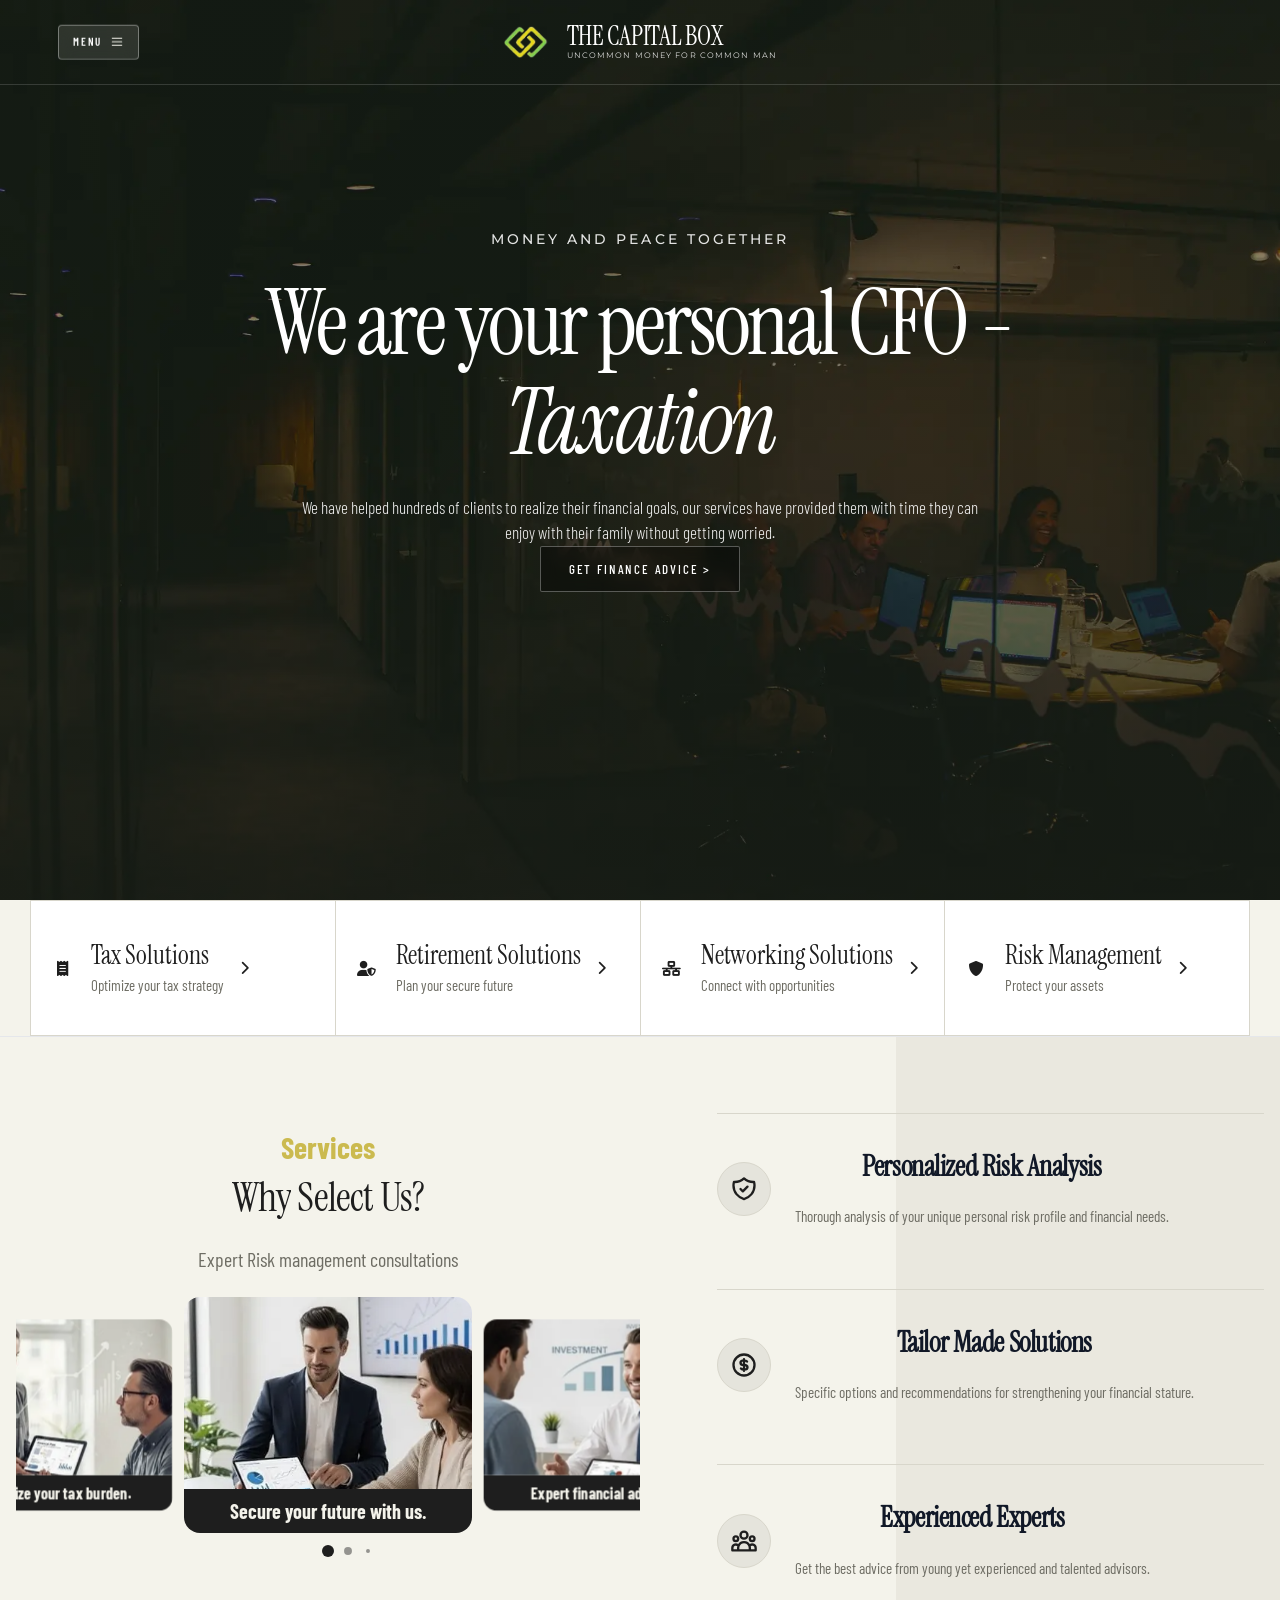
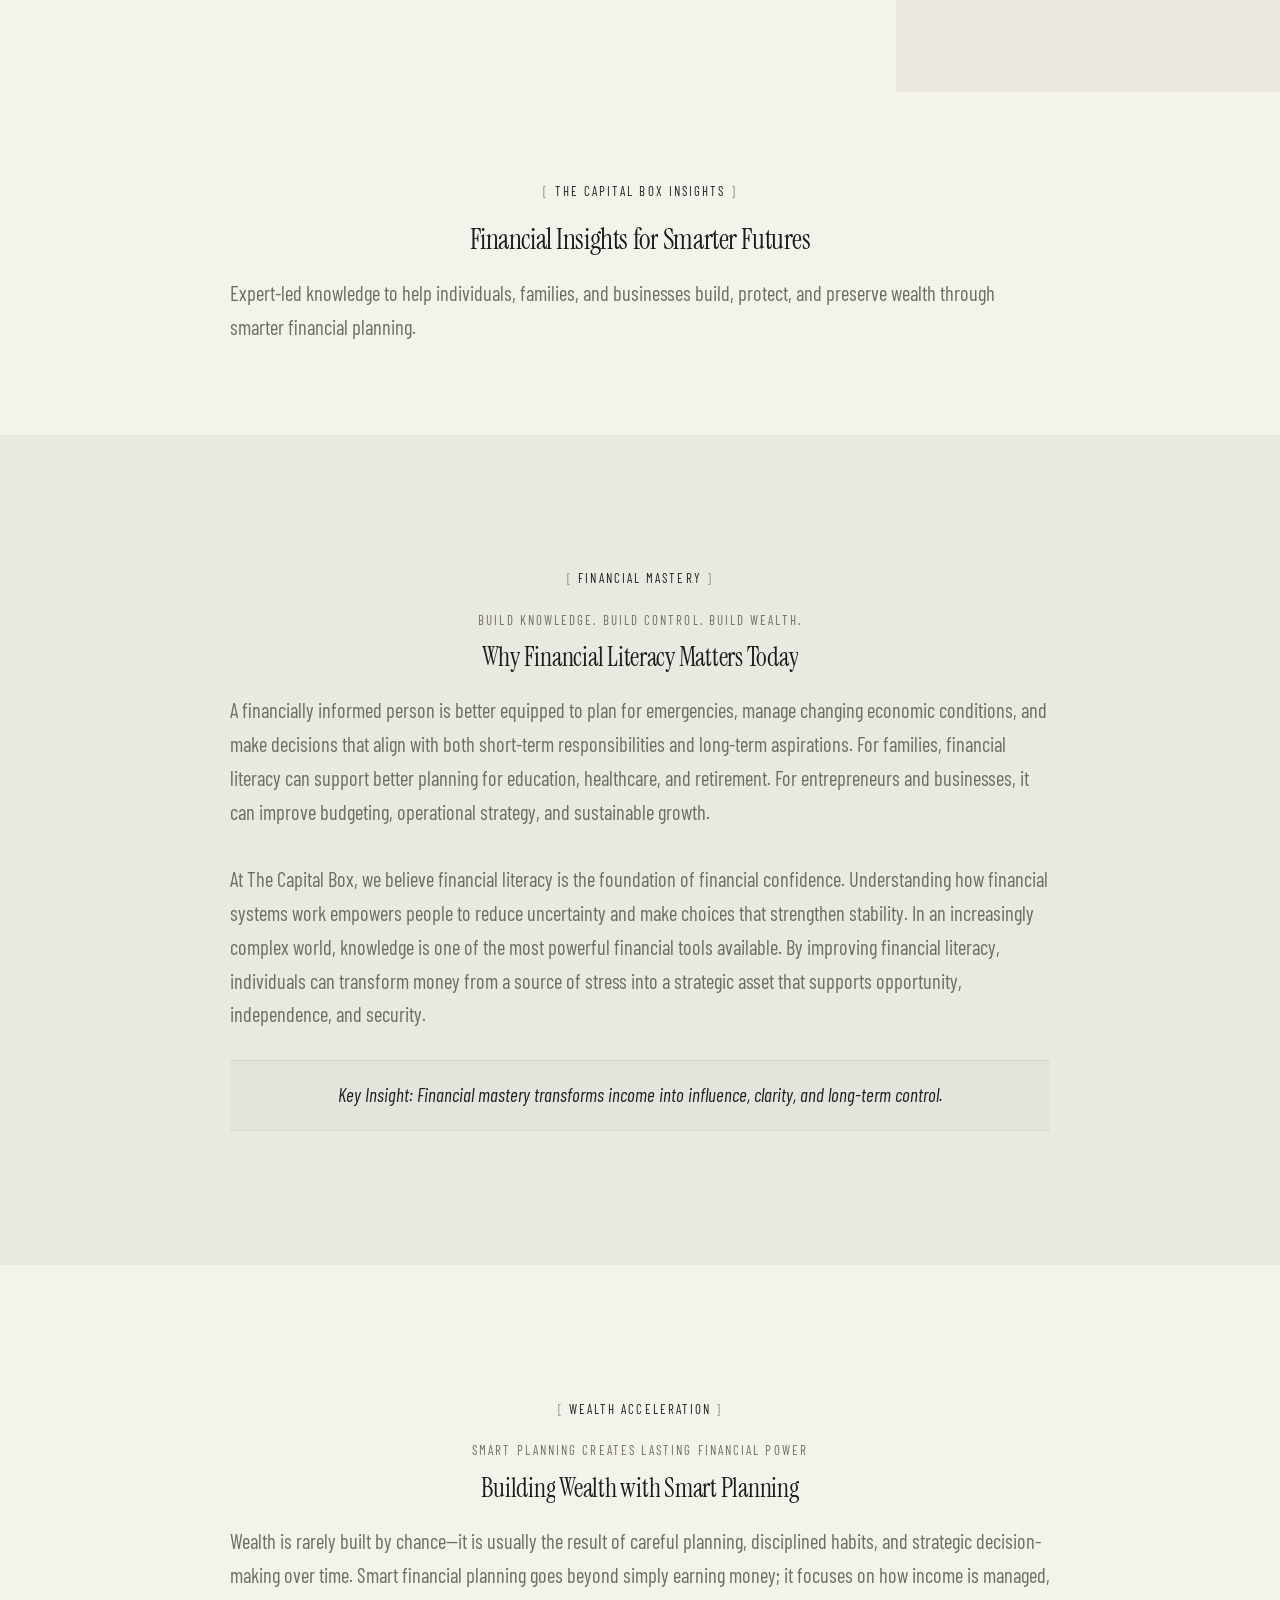
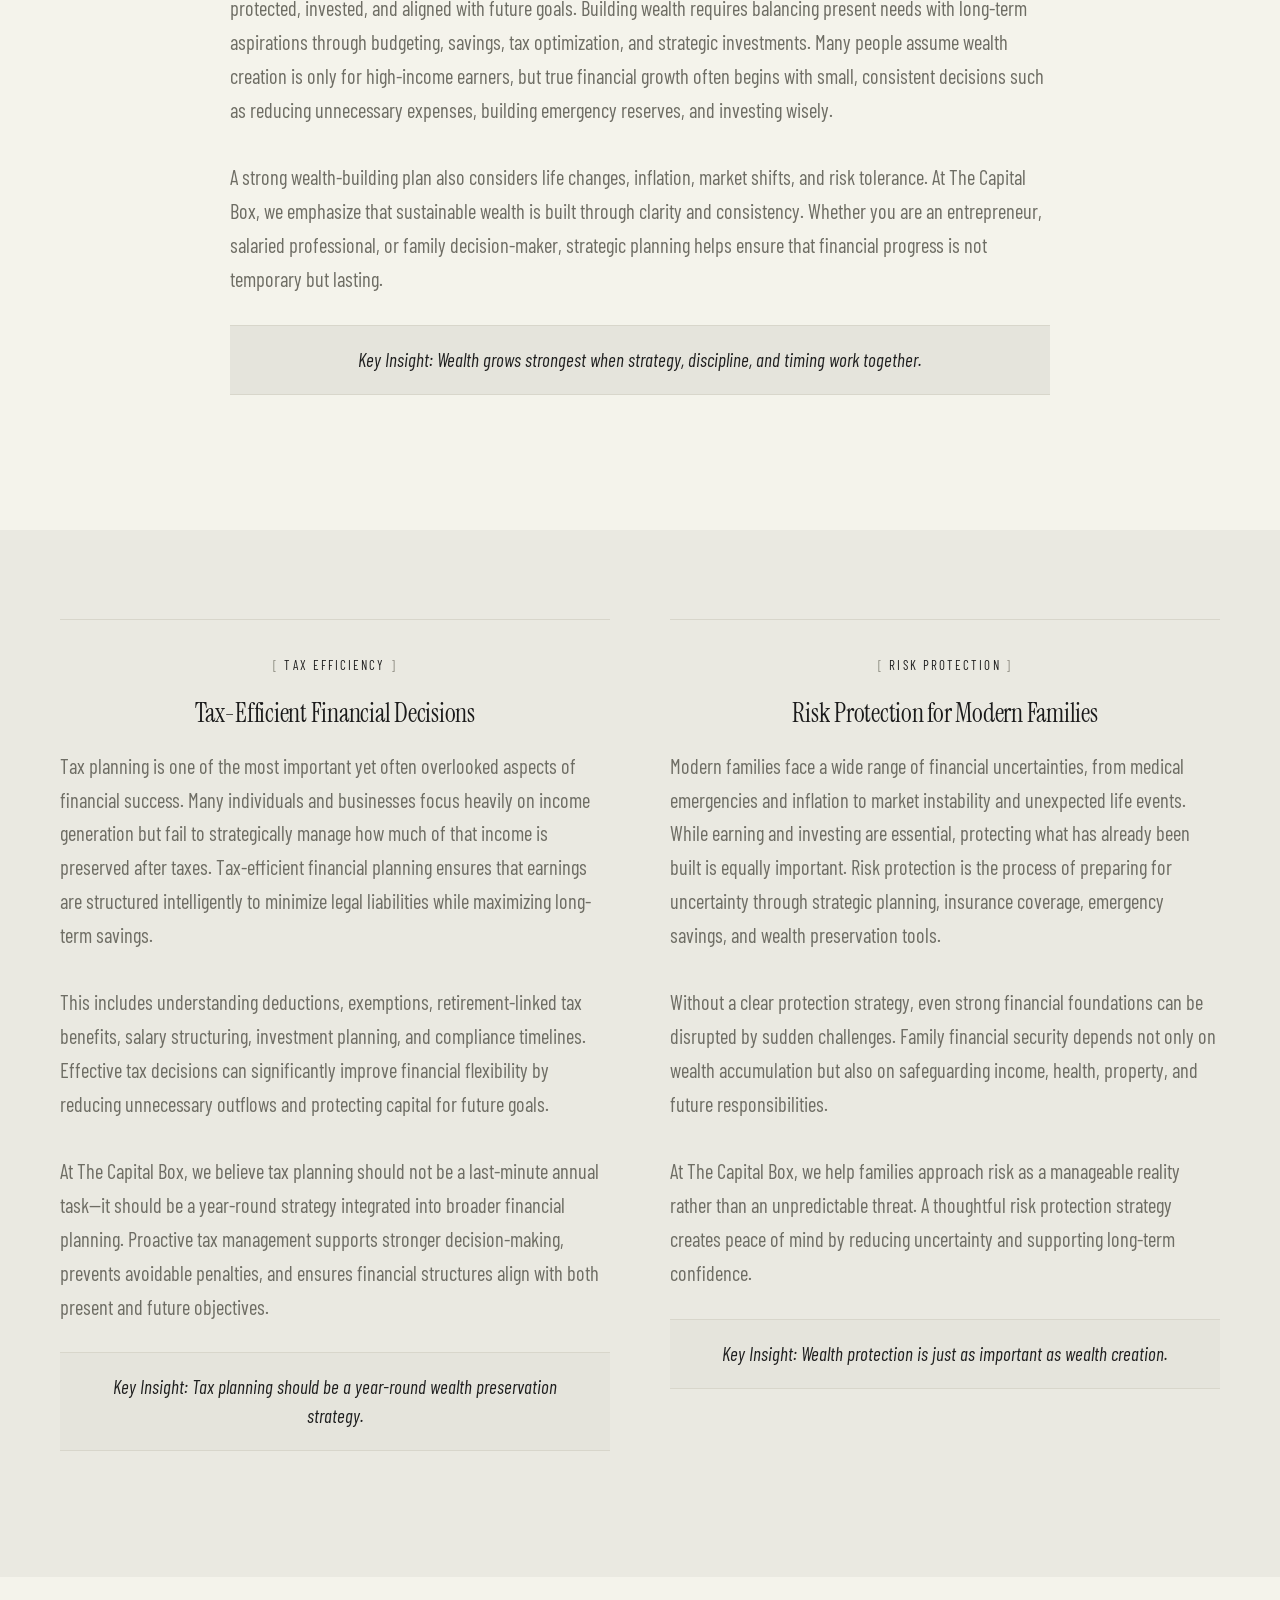
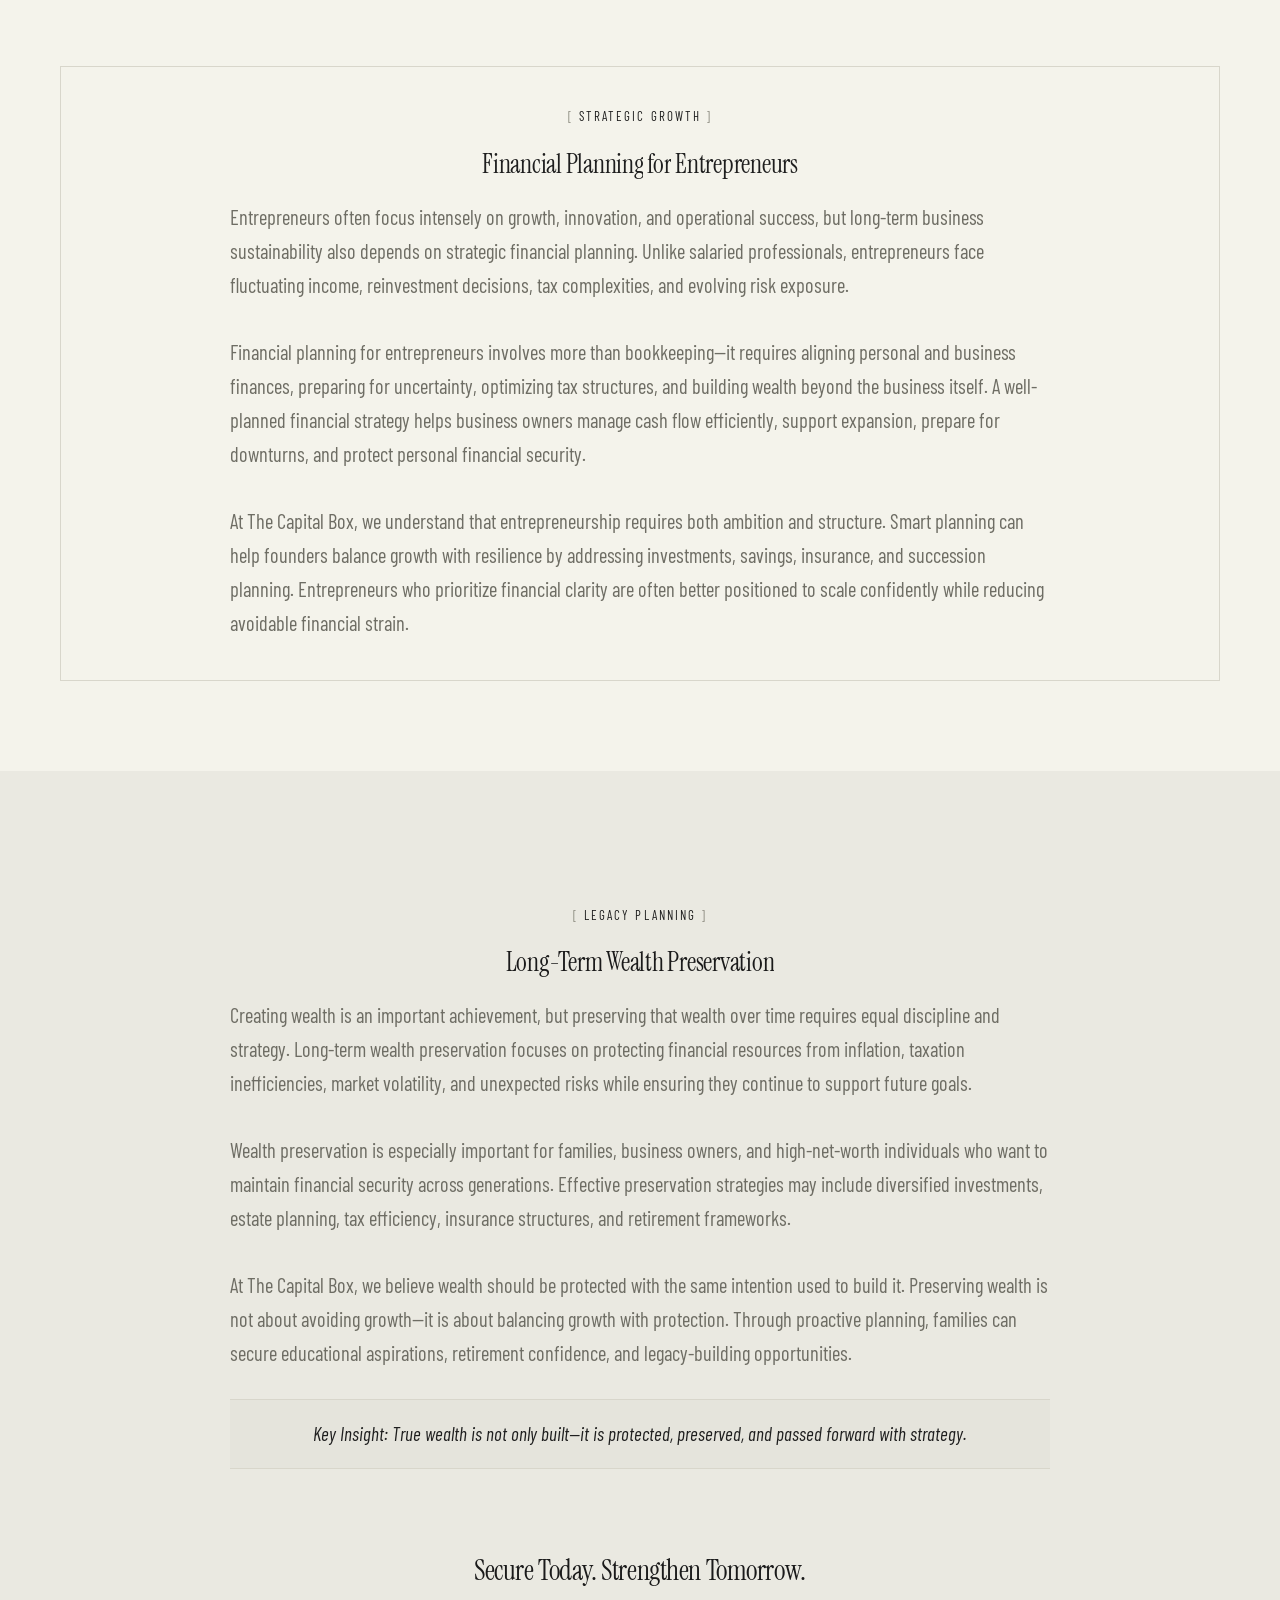
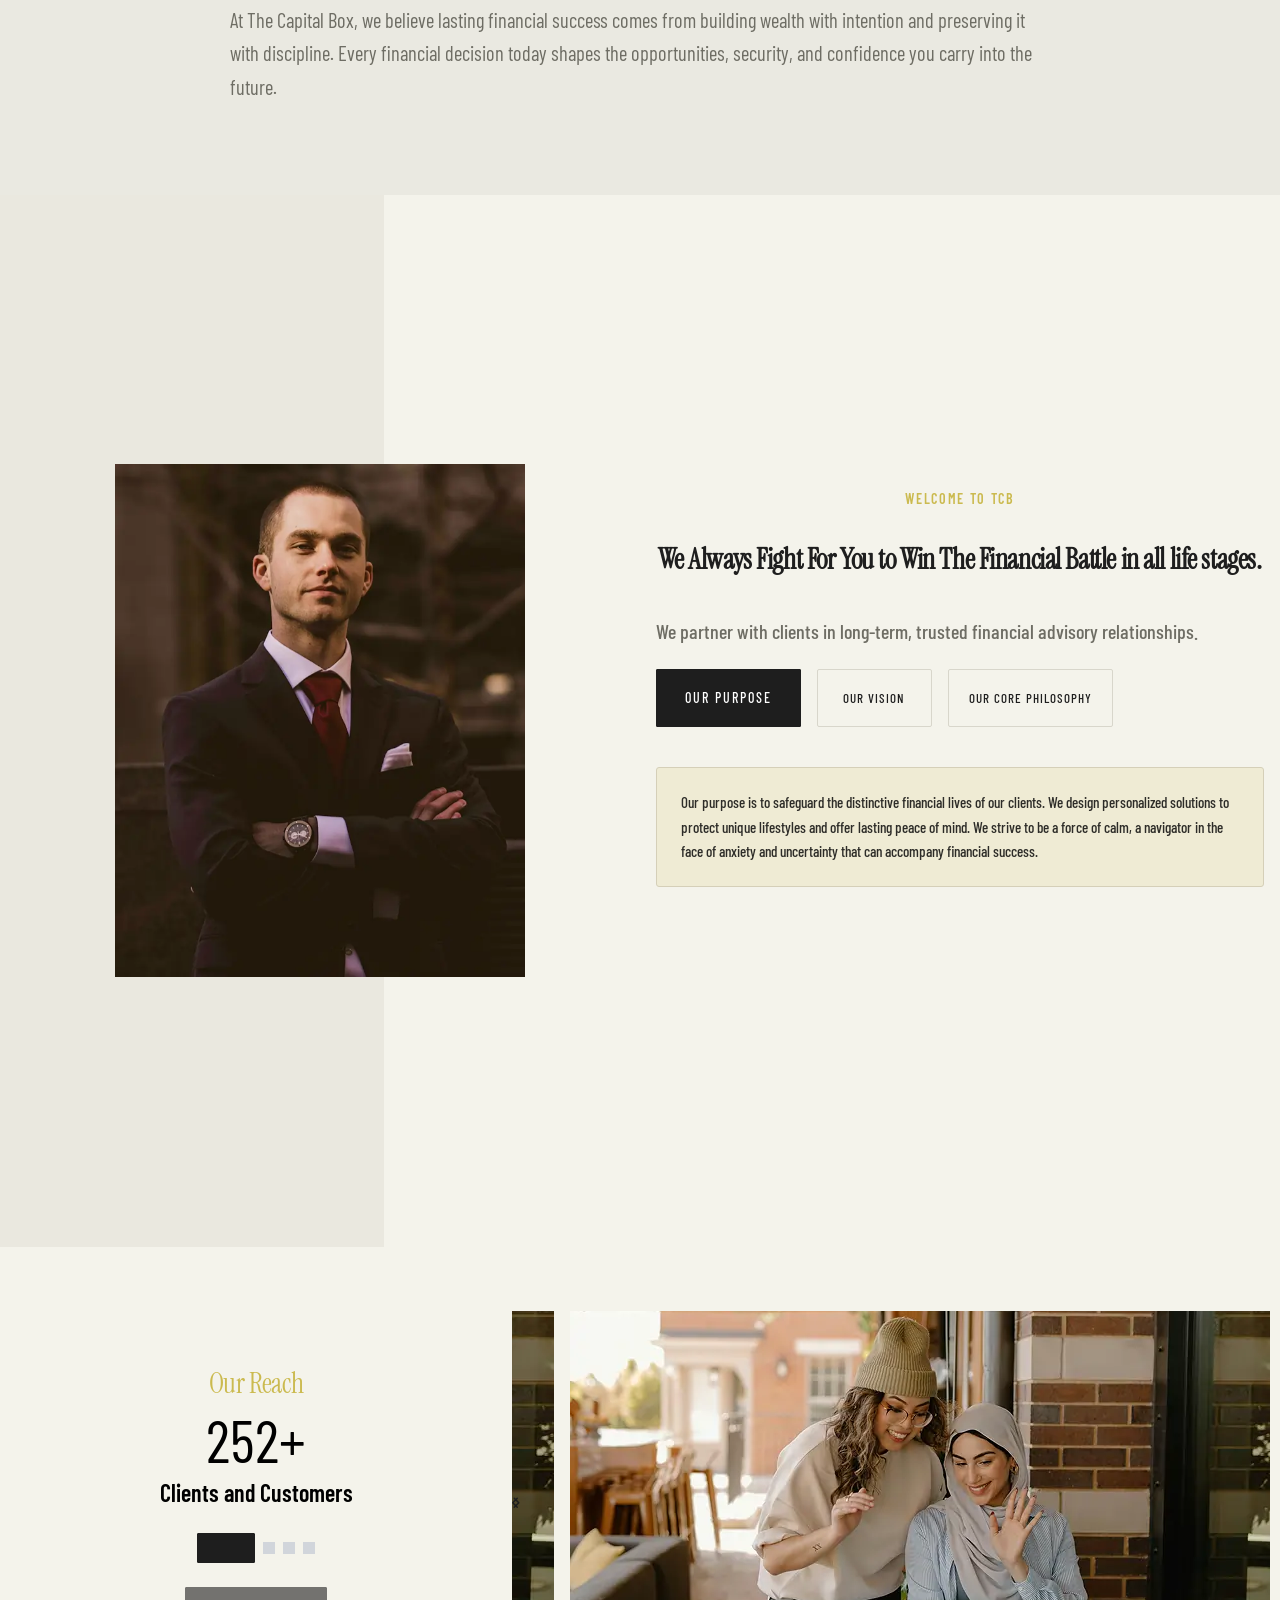
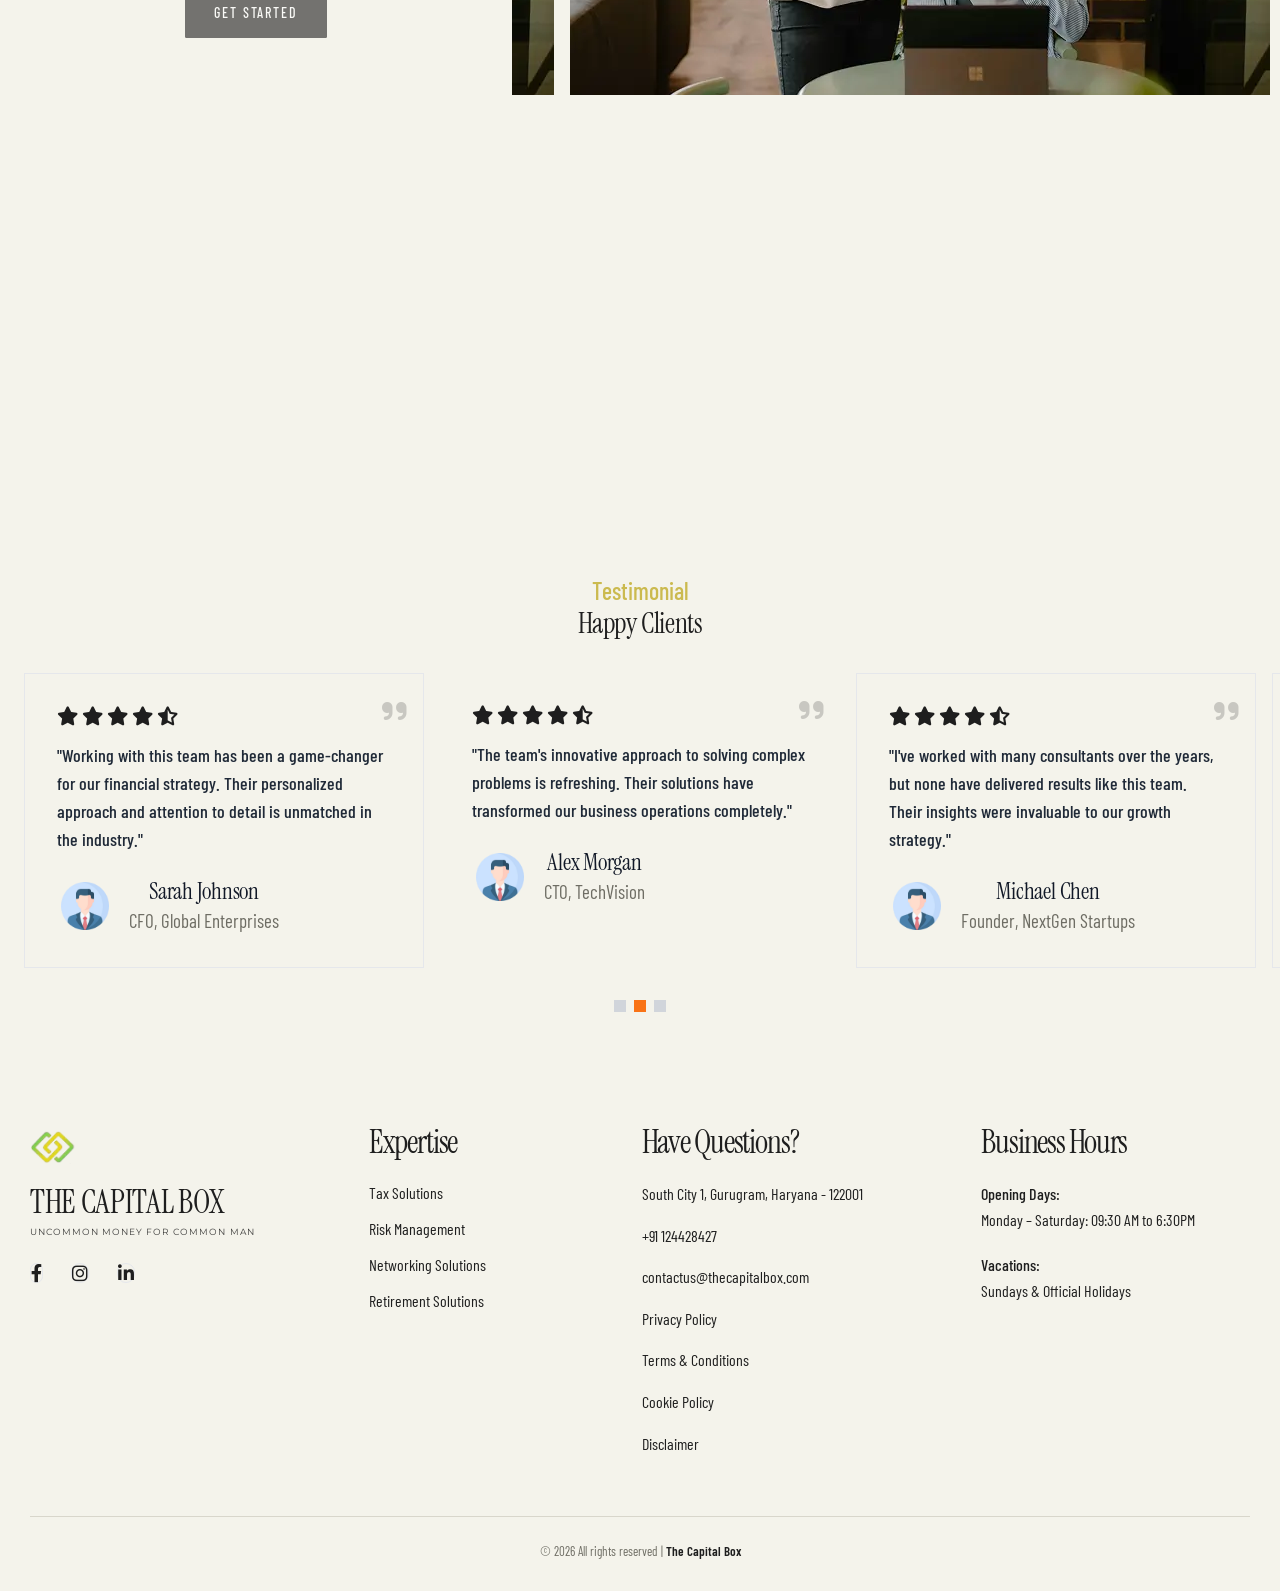
==== commit 260e23e8: "Apply latest website updates Co-authored-by: Copilot <223556219+Copilot@users.noreply.github.com>" ====
--- a/public_html/index.html
+++ b/public_html/index.html
@@ -102,8 +102,8 @@
     </script>
 
     <meta name="google-site-verification" content="EwWbCvllE7eILC873ZeSIS3Y1x_ljD7HaHmv1XHxF_Q" />
-    <link rel="stylesheet" href="editorial.css?v=27" />
-    <link rel="stylesheet" href="mobile.css?v=27" />
+    <link rel="stylesheet" href="editorial.css?v=38" />
+    <link rel="stylesheet" href="mobile.css?v=6" />
     <style>
       .hero-section h1,
       .hero-section .hero-title,
@@ -133,6 +133,23 @@
         font-style: italic !important;
         color: #ffffff !important;
         margin-top: 4px !important;
+      }
+      button[type="submit"],
+      #contact-form button[type="submit"],
+      #form-container button[type="submit"] {
+        background-color: #1e1e1e !important;
+        color: #ffffff !important;
+        border: 1px solid #1e1e1e !important;
+      }
+      footer h3,
+      body footer h3,
+      body footer :is(h2, h3, h4) {
+        text-align: left !important;
+        font-family: 'Instrument Serif', Georgia, serif !important;
+        font-size: clamp(32px, 2.5vw, 42px) !important;
+        font-weight: 400 !important;
+        line-height: 1.15 !important;
+        margin-bottom: 20px !important;
       }
     </style>
 </head>
@@ -357,13 +374,11 @@
           class="block px-6 py-2 text-white hover:bg-primary"
           >Contact</a
         >
-        <div class="flex justify-center mt-4">
-          <a
-            href="./careers.html"
-            class="text-white transition text-xl uppercase font-light border border-primary rounded-lg px-4 py-2 hover:bg-[#CBBA4F] hover:text-white hover:font-normal"
-            >Careers</a
-          >
-        </div>
+        <a
+          href="./careers.html"
+          class="block px-6 py-2 text-white hover:bg-primary"
+          >Careers</a
+        >
       </div>
     </nav>
     <main>
@@ -1233,7 +1248,7 @@
 
       <!--Get in touch  -->
       <div
-        class="w-full max-w-[95%] sm:max-w-[90%] md:max-w-3xl lg:max-w-5xl xl:max-w-6xl 2xl:max-w-[1400px] mx-auto px-4 sm:px-6 lg:px-10 py-8 md:py-12 lg:py-16"
+        class="w-full max-w-[700px] mx-auto px-4 sm:px-6 py-8 md:py-12"
       >
         <div class="relative w-full">
           <div class="flip-card w-full">
@@ -1283,23 +1298,41 @@
 
               <!-- Back Side -->
               <div
-                class="flip-card-back bg-white shadow-lg rounded-xl border-y-8 border-[#CBBA4F] p-5 sm:p-6 md:p-8 lg:p-10 xl:p-12"
+                class="flip-card-back bg-[#FAF9F5] shadow-2xl rounded-sm border border-[#D8D6CB] p-5 sm:p-7 md:p-8 transition-all duration-300 relative overflow-hidden"
               >
-                <div id="form-container">
-                  <h3
-                    class="text-xl sm:text-2xl md:text-3xl font-bold text-center text-gray-800 mb-3"
-                  >
-                    Let's discuss how we can grow together!
-                  </h3>
-                  <p
-                    class="text-gray-600 text-center text-sm sm:text-base md:text-lg mb-6"
-                  >
-                    Leave your details below and our Business Development
-                    Manager will get back to you.
-                  </p>
+                <!-- Decorative top gold accent line -->
+                <div class="absolute top-0 left-0 right-0 h-1 bg-[#CBBA4F]"></div>
+
+                <!-- Close / Flip Back Button in top right -->
+                <button
+                  type="button"
+                  id="cancel-flip-btn"
+                  class="absolute top-3.5 right-3.5 sm:top-5 sm:right-5 text-gray-500 hover:text-black transition-colors p-1.5 text-xs font-semibold flex items-center gap-1 uppercase tracking-wider cursor-pointer z-20"
+                  title="Close form"
+                >
+                  <span>Close</span>
+                  <svg class="w-4 h-4" fill="none" stroke="currentColor" viewBox="0 0 24 24"><path stroke-linecap="round" stroke-linejoin="round" stroke-width="2" d="M6 18L18 6M6 6l12 12"></path></svg>
+                </button>
+
+                <div id="form-container" class="w-full">
+                  <div class="text-center mb-6">
+                    <p class="text-xs uppercase tracking-[0.2em] text-[#8e8d82] mb-1.5 font-semibold">
+                      [ Direct Advisory Inquiry ]
+                    </p>
+                    <h3
+                      class="text-2xl sm:text-3xl text-[#1E1E1E] mb-2"
+                      style="font-family: 'Instrument Serif', Georgia, serif; font-weight: 400;"
+                    >
+                      Let's discuss how we can grow together
+                    </h3>
+                    <p class="text-[#6E6D64] text-xs sm:text-sm max-w-md mx-auto font-light">
+                      Leave your details below and our wealth advisory team will get back to you promptly.
+                    </p>
+                  </div>
+
                   <form
                     id="contact-form"
-                    class="space-y-5"
+                    class="space-y-4"
                     action="https://api.web3forms.com/submit"
                     method="POST"
                   >
@@ -1316,81 +1349,99 @@
                       style="display: none"
                     />
 
-                    <div class="grid grid-cols-1 md:grid-cols-3 gap-4">
+                    <div class="grid grid-cols-1 sm:grid-cols-2 gap-4">
                       <!-- Name -->
                       <div>
-                        <label class="block text-gray-700 font-medium mb-2"
-                          >Name</label
-                        >
+                        <label class="block text-xs font-semibold uppercase tracking-wider text-[#444] mb-1.5">
+                          Your Name <span class="text-[#CBBA4F]">*</span>
+                        </label>
                         <input
                           name="name"
                           type="text"
-                          class="w-full px-4 py-3 border-b-2 border-gray-300 focus:outline-none focus:border-[#CBBA4F]"
+                          placeholder="e.g. Rahul Sharma"
+                          class="w-full px-3.5 py-2.5 bg-white border border-[#D8D6CB] rounded-sm text-sm text-[#1E1E1E] placeholder-gray-400 focus:outline-none focus:border-[#1E1E1E] focus:ring-1 focus:ring-[#1E1E1E] transition duration-200"
                           required
                         />
                       </div>
                       <!-- Email -->
                       <div>
-                        <label class="block text-gray-700 font-medium mb-2"
-                          >Email</label
-                        >
+                        <label class="block text-xs font-semibold uppercase tracking-wider text-[#444] mb-1.5">
+                          Email Address <span class="text-[#CBBA4F]">*</span>
+                        </label>
                         <input
                           name="email"
                           type="email"
-                          class="w-full px-4 py-3 border-b-2 border-gray-300 focus:outline-none focus:border-[#CBBA4F]"
-                          required
-                        />
-                      </div>
-                      <!-- Subject -->
-                      <div>
-                        <label class="block text-gray-700 font-medium mb-2"
-                          >Subject</label
-                        >
-                        <input
-                          name="subject"
-                          type="text"
-                          class="w-full px-4 py-3 border-b-2 border-gray-300 focus:outline-none focus:border-[#CBBA4F]"
+                          placeholder="name@company.com"
+                          class="w-full px-3.5 py-2.5 bg-white border border-[#D8D6CB] rounded-sm text-sm text-[#1E1E1E] placeholder-gray-400 focus:outline-none focus:border-[#1E1E1E] focus:ring-1 focus:ring-[#1E1E1E] transition duration-200"
                           required
                         />
                       </div>
                     </div>
 
+                    <!-- Subject -->
+                    <div>
+                      <label class="block text-xs font-semibold uppercase tracking-wider text-[#444] mb-1.5">
+                        Subject <span class="text-[#CBBA4F]">*</span>
+                      </label>
+                      <input
+                        name="subject"
+                        type="text"
+                        placeholder="e.g. Portfolio Strategy & Taxation"
+                        class="w-full px-3.5 py-2.5 bg-white border border-[#D8D6CB] rounded-sm text-sm text-[#1E1E1E] placeholder-gray-400 focus:outline-none focus:border-[#1E1E1E] focus:ring-1 focus:ring-[#1E1E1E] transition duration-200"
+                        required
+                      />
+                    </div>
+
                     <!-- Message -->
                     <div>
-                      <label class="block text-gray-700 font-medium mb-2"
-                        >Message</label
-                      >
+                      <label class="block text-xs font-semibold uppercase tracking-wider text-[#444] mb-1.5">
+                        Message / Requirements <span class="text-[#CBBA4F]">*</span>
+                      </label>
                       <textarea
                         name="message"
-                        rows="4"
-                        class="w-full px-4 py-3 border-b-2 border-gray-300 focus:outline-none focus:border-[#CBBA4F]"
+                        rows="3"
+                        placeholder="Tell us about your financial goals or questions..."
+                        class="w-full px-3.5 py-2.5 bg-white border border-[#D8D6CB] rounded-sm text-sm text-[#1E1E1E] placeholder-gray-400 focus:outline-none focus:border-[#1E1E1E] focus:ring-1 focus:ring-[#1E1E1E] transition duration-200 resize-y"
                         required
                       ></textarea>
                     </div>
 
-                    <!-- Submit -->
-                    <button
-                      type="submit"
-                      class="px-6 py-2 sm:py-3 bg-[#CBBA4F] text-white font-medium rounded hover:bg-[#CBBA4F]/40 transition duration-300"
-                    >
-                      Submit
-                    </button>
+                    <!-- Actions -->
+                    <div class="flex flex-col sm:flex-row items-center justify-between gap-3 pt-2">
+                      <p class="text-xs text-[#8e8d82] flex items-center gap-1.5">
+                        <svg class="w-3.5 h-3.5 text-[#CBBA4F]" fill="currentColor" viewBox="0 0 20 20"><path fill-rule="evenodd" d="M5 9V7a5 5 0 0110 0v2a2 2 0 012 2v5a2 2 0 01-2 2H5a2 2 0 01-2-2v-5a2 2 0 012-2zm8-2v2H7V7a3 3 0 016 0z" clip-rule="evenodd"></path></svg>
+                        <span>Strict confidentiality guaranteed.</span>
+                      </p>
+                      <button
+                        type="submit"
+                        class="w-full sm:w-auto px-7 py-3 bg-[#1E1E1E] hover:bg-[#383838] text-white font-medium rounded-sm transition duration-300 uppercase tracking-widest text-xs flex items-center justify-center gap-2 cursor-pointer shadow-md"
+                        style="background-color: #1E1E1E !important; color: #FFFFFF !important;"
+                      >
+                        <span>Submit Message</span>
+                        <span class="text-sm font-light">→</span>
+                      </button>
+                    </div>
                   </form>
                 </div>
 
                 <!-- Success -->
-                <div id="success-message" class="text-center py-8 hidden">
-                  <h3 class="text-2xl font-bold text-green-600 mb-4">
-                    Thank you!
+                <div id="success-message" class="text-center py-12 hidden">
+                  <div class="w-16 h-16 bg-[#1E1E1E] text-[#CBBA4F] rounded-full flex items-center justify-center mx-auto mb-5 text-2xl font-bold">
+                    ✓
+                  </div>
+                  <h3 class="text-3xl text-[#1E1E1E] mb-3" style="font-family: 'Instrument Serif', Georgia, serif;">
+                    Thank you for reaching out!
                   </h3>
-                  <p class="text-gray-600 mb-6">
-                    Your message has been sent successfully.
+                  <p class="text-[#6E6D64] max-w-md mx-auto mb-8 text-base font-light">
+                    Your inquiry has been received. Our advisory team will review your message and contact you shortly.
                   </p>
                   <button
                     id="back-btn"
-                    class="px-6 py-2 bg-blue-600 text-white font-medium rounded hover:bg-blue-700 transition duration-300"
+                    type="button"
+                    class="px-8 py-3 bg-[#1E1E1E] hover:bg-[#383838] text-white text-xs uppercase tracking-widest rounded-sm transition duration-300 cursor-pointer"
+                    style="background-color: #1E1E1E !important; color: #ffffff !important;"
                   >
-                    Back
+                    Back to Overview
                   </button>
                 </div>
               </div>
@@ -1431,83 +1482,83 @@
     <!-- Footer -->
 <footer class="bg-[#4B4B4B] text-white py-10 px-6 text-sm md:text-base">
         <div
-            class="w-full max-w-[90%] 2xl:max-w-[1600px] mx-auto grid grid-cols-1 sm:grid-cols-2 md:grid-cols-2 lg:grid-cols-4 gap-4 md:gap-10">
+            class="w-full max-w-[90%] 2xl:max-w-[1600px] mx-auto grid grid-cols-1 sm:grid-cols-2 md:grid-cols-2 lg:grid-cols-4 gap-8 md:gap-10 items-start">
             <!-- Logo and Social Icons -->
-            <div class="flex flex-col items-center justify-center md:items-start gap-8">
-                <div class="flex flex-col items-center justify-center gap-6">
-                    <img src="public/assets/logo-1.webp" alt="The Capital Box Logo" />
-                    <div class="flex flex-col">
+            <div class="flex flex-col items-start justify-start gap-6 text-left">
+                <div class="flex flex-col items-start justify-start gap-4 text-left">
+                    <img src="public/assets/logo-1.webp" alt="The Capital Box Logo" class="h-12 w-auto object-contain" />
+                    <div class="flex flex-col text-left">
                         <h3
-                            class="text-xl text-center md:text-start text-primary md:text-2xl font-bold leading-tight uppercase mb-2">
+                            class="text-xl md:text-2xl font-bold leading-tight uppercase mb-1 text-left">
                             the capital box
                         </h3>
-                        <p class="text-primary text-xs md:text-sm text-center md:text-start">
+                        <p class="text-xs md:text-sm text-left opacity-80 uppercase tracking-wider">
                             UNCOMMON MONEY FOR COMMON MAN
                         </p>
                     </div>
                 </div>
-                <div class="flex space-x-4 mt-2 justify-center md:justify-start">
-                    <a href="https://www.facebook.com/share/1Eqcw9arBm/" class="hover:text-primary"
+                <div class="flex space-x-4 mt-1 justify-start">
+                    <a href="https://www.facebook.com/share/1Eqcw9arBm/" class="hover:opacity-60"
                         aria-label="Facebook"><i
-                            class="fab fa-facebook-f text-xl md:text-2xl border p-2 rounded-full hover:bg-white"></i></a>
+                            class="fab fa-facebook-f text-lg border p-2.5 rounded-full hover:bg-black/10"></i></a>
                     <a href="https://www.instagram.com/thecapitalbox_/?igsh=MWg4c3o0MjdvNjVndQ%3D%3D#"
-                        class="hover:text-primary" aria-label="instagram"><i
-                            class="fab fa-instagram text-xl md:text-2xl border p-2 rounded-full hover:bg-white"></i></a>
-                    <a href="https://www.linkedin.com/company/finfitt/" class="hover:text-primary"
+                        class="hover:opacity-60" aria-label="instagram"><i
+                            class="fab fa-instagram text-lg border p-2.5 rounded-full hover:bg-black/10"></i></a>
+                    <a href="https://www.linkedin.com/company/finfitt/" class="hover:opacity-60"
                         aria-label="linkedin"><i
-                            class="fab fa-linkedin-in text-xl md:text-2xl border p-2 rounded-full hover:bg-white"></i></a>
+                            class="fab fa-linkedin-in text-lg border p-2.5 rounded-full hover:bg-black/10"></i></a>
                 </div>
             </div>
 
             <!-- Expertise -->
-            <div class="px-4">
-                <h3 class="text-lg md:text-2xl font-semibold mb-4 text-primary">
+            <div class="flex flex-col items-start text-left">
+                <h3 class="text-lg md:text-2xl font-semibold mb-4 text-left">
                     Expertise
                 </h3>
-                <div class="flex flex-col gap-4 text-gray-300">
-                    <a href="./taxsolution.html" class="hover:text-primary">Tax Solutions</a>
-                    <a href="./riskmanagement.html" class="hover:text-primary">Risk Management</a>
-                    <a href="./networksolution.html" class="hover:text-primary">Networking Solutions</a>
-                    <a href="./retirementsolutions.html" class="hover:text-primary">Retirement Solutions</a>
+                <div class="flex flex-col gap-3 text-left">
+                    <a href="./taxsolution.html" class="hover:opacity-60">Tax Solutions</a>
+                    <a href="./riskmanagement.html" class="hover:opacity-60">Risk Management</a>
+                    <a href="./networksolution.html" class="hover:opacity-60">Networking Solutions</a>
+                    <a href="./retirementsolutions.html" class="hover:opacity-60">Retirement Solutions</a>
                 </div>
             </div>
 
             <!-- Contact Info -->
-            <div class="px-4">
-                <h3 class="text-lg md:text-2xl font-semibold mb-4 text-primary">
+            <div class="flex flex-col items-start text-left">
+                <h3 class="text-lg md:text-2xl font-semibold mb-4 text-left">
                     Have Questions?
                 </h3>
-                <ul class="space-y-2 text-gray-300">
+                <ul class="space-y-2 text-left">
                     <li>South City 1, Gurugram, Haryana - 122001</li>
                     <li>+91 124428427</li>
                     <li>contactus@thecapitalbox.com</li>
                     <li>
-                        <a href="privacy.html" class="hover:text-primary cursor-pointer">Privacy Policy</a>
+                        <a href="privacy.html" class="hover:opacity-60 cursor-pointer">Privacy Policy</a>
                     </li>
                     <li>
-                        <a href="terms.html" class="hover:text-primary cursor-pointer">Terms & Conditions</a>
+                        <a href="terms.html" class="hover:opacity-60 cursor-pointer">Terms & Conditions</a>
                     </li>
                     <li>
-                        <a href="cookie-policy.html" class="hover:text-primary cursor-pointer">Cookie Policy</a>
+                        <a href="cookie-policy.html" class="hover:opacity-60 cursor-pointer">Cookie Policy</a>
                     </li>
                     <li>
-                        <a href="disclaimer.html" class="hover:text-primary cursor-pointer">Disclaimer</a>
+                        <a href="disclaimer.html" class="hover:opacity-60 cursor-pointer">Disclaimer</a>
                     </li>
                 </ul>
             </div>
 
             <!-- Business Hours -->
-            <div class="px-4">
-                <h3 class="text-lg md:text-2xl font-semibold mb-4 text-primary">
+            <div class="flex flex-col items-start text-left">
+                <h3 class="text-lg md:text-2xl font-semibold mb-4 text-left">
                     Business Hours
                 </h3>
-                <ul class="space-y-2 text-gray-300">
+                <ul class="space-y-3 text-left">
                     <li>
-                        <span class="text-yellow-400">Opening Days:</span> <br />
+                        <span class="font-medium">Opening Days:</span> <br />
                         Monday – Saturday: 09:30 AM to 6:30PM
                     </li>
                     <li>
-                        <span class="text-yellow-400">Vacations:</span> <br />
+                        <span class="font-medium">Vacations:</span> <br />
                         Sundays & Official Holidays
                     </li>
                 </ul>
@@ -1743,6 +1794,11 @@
 
         // Flip on send message
         sendMessageBtn.addEventListener("click", handleFlip);
+
+        const cancelFlipBtn = document.getElementById("cancel-flip-btn");
+        if (cancelFlipBtn) {
+          cancelFlipBtn.addEventListener("click", handleFlip);
+        }
 
         // ✅ Web3Forms Integration
         contactForm.addEventListener("submit", async function (e) {
@@ -1935,6 +1991,6 @@
         updateTestimonialSlides();
       }, 5000);
     </script>
-      <script src="editorial.js?v=3" defer></script>
+      <script src="editorial.js?v=4" defer></script>
   </body>
 </html>
--- a/public_html/editorial.css
+++ b/public_html/editorial.css
@@ -4,8 +4,11 @@
 body{background-color:var(--paper)!important;color:var(--ink);font-family:'Barlow Condensed',Arial,sans-serif!important;font-size:19px;line-height:1.5;overflow-x:clip}
 body :is(h1,h2,h3,h4){font-family:'Instrument Serif',Georgia,serif!important;font-weight:400!important;letter-spacing:-.035em!important;line-height:1.06!important;text-align:center!important}
 body main :is(h1,h2,h3,h4,h5,h6,.tcb-title,.tcb-about-title,.tcb-article-title){text-align:center!important}
-body .cb-split-heading{text-align:center!important}
-body h2{font-size:clamp(42px,5vw,76px)!important}body h3{font-size:clamp(30px,3.1vw,48px)!important}body h4{font-size:clamp(26px,2.7vw,40px)!important}
+body h2,body main h2,body .container h2{font-size:clamp(30px,3.2vw,44px)!important;line-height:1.18!important;letter-spacing:-0.02em!important}
+body .subpage-card-container h2{font-size:clamp(34px,3.6vw,50px)!important;line-height:1.15!important;letter-spacing:-0.025em!important}
+body h3:not(footer h3),body main h3:not(footer h3),body .container h3:not(footer h3){font-size:clamp(24px,2.2vw,32px)!important;line-height:1.22!important;letter-spacing:-0.015em!important}
+body h4,body main h4{font-size:clamp(21px,1.8vw,26px)!important;line-height:1.25!important;letter-spacing:-0.01em!important}
+body :is(h5,h6),body main :is(h5,h6){font-family:'Barlow Condensed',Arial,sans-serif!important;font-size:clamp(14px,1.1vw,17px)!important;font-weight:600!important;letter-spacing:0.12em!important;text-transform:uppercase!important;line-height:1.3!important}
 body p{line-height:1.55}
 body main :is(h5,h6,p.text-primary,h6.text-primary,p.gold-color,span.gold-color,.tcb-badge,.tcb-pill-badge,.subpage-hero-badge){color:var(--gold)!important}
 body .gold-color{color:var(--gold)!important}
@@ -15,8 +18,8 @@
 body main :is([class*='shadow'],.service-card){box-shadow:none!important}
 body main :is(.text-gray-500,.text-gray-600,.text-gray-700){color:var(--muted)!important}
 body main :is(.bg-gradient-to-r,.gradient-bg){background:var(--ink)!important}
-body main :is(a[class*='bg-primary'],button[class*='bg-primary'],button[type=submit],#send-message){border:1px solid var(--ink)!important;border-radius:1px!important;padding:16px 30px!important;font-size:14px!important;letter-spacing:.14em;font-weight:400!important;text-transform:uppercase;transition:background .35s,color .35s,transform .5s var(--ease)!important}
-body main :is(a[class*='bg-primary'],button[class*='bg-primary'],button[type=submit],#send-message):hover{background-color:var(--paper)!important;color:var(--ink)!important;transform:translateY(-3px)}
+body main :is(a[class*='bg-primary'],button[class*='bg-primary'],button[type=submit],#send-message,input[type=submit]){background-color:var(--ink)!important;color:#ffffff!important;border:1px solid var(--ink)!important;border-radius:1px!important;padding:14px 28px!important;font-size:14px!important;letter-spacing:.14em;font-weight:500!important;text-transform:uppercase;cursor:pointer!important;transition:background .35s,color .35s,border-color .35s,transform .3s var(--ease)!important}
+body main :is(a[class*='bg-primary'],button[class*='bg-primary'],button[type=submit],#send-message,input[type=submit]):hover{background-color:#383838!important;color:#ffffff!important;border-color:#383838!important;transform:translateY(-2px)}
 body a:focus-visible,body button:focus-visible{outline:2px solid #8d8069;outline-offset:5px}
 body #navbar{padding:18px 30px!important;background:transparent!important;box-shadow:none!important;border-bottom:1px solid rgba(255,255,255,.15)!important;transition:background .4s,border-color .4s,padding .3s!important}
 body #navbar.editorial-scrolled,body.editorial-document #navbar,body #navbar.bg-navColor,body #navbar:has(#mobile-menu:not(.hidden)),body.cb-menu-open #navbar{background:rgba(244,243,235,.98)!important;backdrop-filter:blur(16px);border-bottom:1px solid var(--line)!important;padding-top:12px!important;padding-bottom:12px!important}
@@ -81,7 +84,7 @@
 body main>.editorial-section>.container{padding-top:60px!important;padding-bottom:60px!important}
 body :is(.editorial-section>.absolute.bg-primary, .section3-bg, [class*='section3-bg']){background:var(--paper-split,#eae8df)!important}
 body :is(.tcb-article-section,.tcb-about-section) p{font-size:19px!important;line-height:1.65!important;color:var(--muted)!important}
-body :is(.tcb-article-section,.tcb-about-section) h4{font-size:clamp(36px,4vw,60px)!important}
+body :is(.tcb-article-section,.tcb-about-section) h4{font-size:clamp(22px,2vw,28px)!important;line-height:1.25!important}
 body :is(.tcb-article-section,.tcb-about-section) [class*='badge']{background:none!important;padding-left:0!important;color:var(--ink)!important;letter-spacing:.17em;text-transform:uppercase;font-size:13px!important;border-radius:0!important}
 body :is(.consultation-item,.faq-item){border:0!important;border-bottom:1px solid var(--line)!important;background:transparent!important}
 body :is(.consultation-header,.faq-header){padding:24px 8px!important;background:transparent!important;color:var(--ink)!important}
@@ -148,14 +151,15 @@
 body .faq-item.active .faq-header svg{rotate:45deg}
 @media(prefers-reduced-motion:reduce){body .hero-section,body .subpage-hero-img{animation:none!important;clip-path:none}}
 body :is(.tcb-card,.tcb-featured,.tcb-section-pop){background:transparent!important;border:1px solid var(--line)!important;border-top-width:1px!important;border-radius:0!important;box-shadow:none!important;color:var(--ink)!important;padding:40px!important}
-body :is(.tcb-card,.tcb-featured,.tcb-section-pop) :is(.tcb-title,.tcb-subtitle){color:var(--ink)!important}
-body .tcb-mini-note{background:#e5e4dc!important;border-left:1px solid var(--ink)!important;border-radius:0!important;color:var(--ink)!important;box-shadow:none!important;padding:20px!important;font-style:italic}
 body .tcb-divider{background:var(--line)!important;width:100%!important;height:1px!important}
 body .tcb-subtitle{font-family:'Barlow Condensed',Arial,sans-serif!important;font-weight:400!important;font-size:13px!important;letter-spacing:.16em;color:var(--muted)!important}
 body #navbar.editorial-scrolled img,body.editorial-document #navbar img,body #navbar:has(#mobile-menu:not(.hidden)) img{filter:grayscale(1) brightness(.4)!important}
 body main [class*='border-primary']{border-color:var(--line)!important}
 @media(max-width:767px){body :is(.tcb-card,.tcb-featured,.tcb-section-pop){padding:25px!important}}
-body .subpage-card-container{background-color:var(--paper)!important;border:1px solid var(--line)!important;border-radius:0!important;box-shadow:none!important}
+body .subpage-card-container{background-color:var(--paper)!important;border:1px solid var(--line)!important;border-radius:0!important;box-shadow:none!important;padding:clamp(30px,4vw,55px) clamp(20px,3vw,40px)!important}
+body .subpage-card-container :is(.bg-white,.rounded-xl,.border-4){background:transparent!important;border:none!important;box-shadow:none!important;border-radius:0!important;padding:0!important}
+body .subpage-card-container h2,body main .subpage-card-container h2{font-family:'Instrument Serif',Georgia,serif!important;font-size:clamp(34px,3.6vw,50px)!important;font-weight:400!important;letter-spacing:-0.025em!important;line-height:1.15!important;text-align:center!important;color:var(--ink,#1e1e1e)!important;margin:0 auto 20px!important;max-width:960px!important}
+body main :is([class*='card'],[class*='container']) h2,body main .container h2{font-family:'Instrument Serif',Georgia,serif!important;font-size:clamp(30px,3.2vw,44px)!important;font-weight:400!important;letter-spacing:-0.02em!important;line-height:1.18!important;text-align:center!important;color:var(--ink,#1e1e1e)!important;margin:0 auto 16px!important;max-width:860px!important}
 body main [style*='border'][style*='#CBBA4F'],body main [style*='border'][style*='#cbba4f'],body main [style*='border'][style*='#d4af37']{border-color:var(--line)!important}
 body .loader{border-color:var(--line)!important;border-top-color:var(--ink)!important}
 body #btn-direct-tax,body #btn-indirect-tax{border-radius:0!important;color:var(--ink)!important}
@@ -163,7 +167,7 @@
 body main [class*='article-card'],body main [class*='about-card']{background:transparent!important;border:1px solid var(--line)!important;border-top-width:1px!important;box-shadow:none!important;border-radius:0!important;transition:background .4s!important}
 body main [class*='article-card']:hover{background:#e5e4dc!important;transform:none!important;box-shadow:none!important}
 body main .tcb-pill-badge,body main [class*='tcb-'][class*='badge']{background:none!important;color:var(--ink)!important;border:0!important;border-radius:0!important;letter-spacing:.14em;font-family:'Barlow Condensed',Arial,sans-serif!important;font-size:13px!important;font-weight:400!important}
-body main .tcb-article-note{background:#e5e4dc!important;border-left:1px solid var(--ink)!important;border-radius:0!important;color:var(--ink)!important}
+body main :is(.tcb-mini-note,.tcb-about-note,.tcb-tax-note,.tcb-article-note,[class*='-note']){background:#e5e4dc!important;border:none!important;border-top:1px solid var(--line,#d8d6cb)!important;border-bottom:1px solid var(--line,#d8d6cb)!important;border-radius:0!important;color:var(--ink,#1e1e1e)!important;box-shadow:none!important;padding:20px 24px!important;font-style:italic!important;text-align:center!important;margin:28px auto 0!important;max-width:860px!important}
 /* Unified second pass: loader, motion sequencing, surfaces, and responsive fixes. */
 body #loading-spinner{display:none!important}
 body #cb-loader{position:fixed;inset:0;z-index:10000;background:var(--paper);color:var(--ink);display:flex;align-items:center;justify-content:center;flex-direction:column;overflow:hidden;pointer-events:auto;animation:cb-loader-safety 0s 5s forwards}
@@ -204,8 +208,11 @@
 .cb-view-cursor.is-visible{scale:1;opacity:1}
 body main .cb-paper-surface{background-color:var(--paper)!important}
 body main .cb-soft-surface{background:#e5e4dc!important;color:var(--ink)!important}
-body main .cb-dark-surface{background:var(--ink)!important;color:var(--paper)!important}
-body main .cb-dark-surface :is(p,h2,h3,h4,h5,h6,span,li,i){color:var(--paper)!important}
+body main :is(.cb-dark-surface,.tcb-about-dark,.tcb-network-hero,.tcb-retire-hero,[class*='-dark']){background:var(--ink,#1e1e1e)!important;color:#ffffff!important}
+body main :is(.cb-dark-surface,.tcb-about-dark,.tcb-network-hero,.tcb-retire-hero,[class*='-dark']) :is(h1,h2,h3,h4,h5,h6,div,span,li,i,a,.tcb-about-title,.tcb-network-title,.tcb-retire-title){color:#ffffff!important}
+body main :is(.cb-dark-surface,.tcb-about-dark,.tcb-network-hero,.tcb-retire-hero,[class*='-dark']) :is(p,.tcb-about-text,.tcb-network-sub,.tcb-retire-sub){color:rgba(255,255,255,.9)!important}
+body main :is(.cb-dark-surface,.tcb-about-dark,.tcb-network-hero,.tcb-retire-hero,[class*='-dark']) :is(.tcb-badge,.tcb-pill-badge,.tcb-about-badge,.tcb-network-badge,.tcb-retire-badge){color:var(--gold,#cbba4f)!important}
+body main :is(.cb-dark-surface,.tcb-about-dark,.tcb-network-hero,.tcb-retire-hero) :is(.tcb-about-divider,.tcb-divider,hr){background:rgba(255,255,255,.2)!important}
 body main .cb-no-shadow{box-shadow:none!important}
 body main .cb-border{border-color:var(--line)!important}
 body main :is([class*='article-card'],[class*='tcb-card'],.service-card){border-radius:0!important;border:0!important;border-top:1px solid var(--line)!important;padding:36px 0!important;background:transparent!important}
@@ -234,15 +241,27 @@
 body main button[id^='btn-'].bg-white{background-color:transparent!important;color:var(--ink)!important;border-color:var(--line)!important}
 body main button[id^='btn-']:hover{border-color:var(--ink)!important}
 body main .paragraph-wrapper p,body main :is(#purpose-content,#vision-content,#philosophy-content){background-color:var(--gold-bg)!important;color:#2d2c28!important;border:1px solid #d5cfb8!important;padding:22px 24px!important;border-radius:3px!important;font-size:15px!important;line-height:1.65!important;box-shadow:none!important}
-body main :is(.faq-item,.consultation-item){box-shadow:none!important;transition:background .35s}
-body main :is(.faq-header,.consultation-header){font-size:24px!important;text-transform:none!important;letter-spacing:0!important}
-body main .faq-header h3{font-size:clamp(24px,2.4vw,36px)!important;line-height:1.2!important}
-body footer{position:relative;padding-top:80px!important;background-color:var(--paper)!important;color:var(--ink)!important;border-top:1px solid var(--line)}
-body footer :is(h2,h3,p,li,a,span,i){color:var(--ink)!important}
+body main :is(.faq-item,.consultation-item){box-shadow:none!important;border-color:var(--line,#d8d6cb)!important;transition:background .35s}
+body main :is(.faq-header,.consultation-header){font-size:clamp(26px,2.4vw,36px)!important;padding:18px 8px!important;text-transform:none!important;letter-spacing:0!important}
+body main :is(.faq-header,.consultation-header) :is(span:first-child:not(.faq-number),p:first-child,h3,h4){font-family:'Instrument Serif',Georgia,serif!important;font-size:clamp(26px,2.4vw,36px)!important;font-weight:400!important;letter-spacing:-0.015em!important;line-height:1.2!important;color:var(--ink,#1e1e1e)!important}
+body main :is(.consultation-arrow,.faq-arrow){font-size:26px!important;font-weight:400!important;color:var(--ink,#1e1e1e)!important}
+body main .faq-header h3{font-size:clamp(24px,2.2vw,32px)!important;line-height:1.2!important;color:var(--ink,#1e1e1e)!important;text-align:left!important}
+body main .faq-number{display:inline-flex!important;align-items:center!important;justify-content:center!important;width:34px!important;height:34px!important;min-width:34px!important;border-radius:2px!important;background:transparent!important;border:1px solid var(--line,#d8d6cb)!important;color:var(--ink,#1e1e1e)!important;font-family:'Barlow Condensed',Arial,sans-serif!important;font-size:14px!important;font-weight:600!important;letter-spacing:0.04em!important;margin-right:14px!important;flex-shrink:0!important;transition:all .25s ease!important}
+body main .faq-item.active .faq-number,body main .faq-item:hover .faq-number{background:var(--ink,#1e1e1e)!important;color:#ffffff!important;border-color:var(--ink,#1e1e1e)!important}
+body main .faq-icon-wrapper{display:inline-flex!important;align-items:center!important;justify-content:center!important;width:34px!important;height:34px!important;min-width:34px!important;border-radius:50%!important;background:transparent!important;border:1px solid var(--line,#d8d6cb)!important;color:var(--ink,#1e1e1e)!important;flex-shrink:0!important;transition:all .3s ease!important}
+body main .faq-icon-wrapper svg{stroke:var(--ink,#1e1e1e)!important;color:var(--ink,#1e1e1e)!important}
+body main .faq-item.active .faq-icon-wrapper{background:var(--ink,#1e1e1e)!important;border-color:var(--ink,#1e1e1e)!important;color:#ffffff!important}
+body main .faq-item.active .faq-icon-wrapper svg{stroke:#ffffff!important;color:#ffffff!important}
+body footer{position:relative;padding:80px 30px 30px!important;background-color:var(--paper,#f4f3eb)!important;color:var(--ink,#1e1e1e)!important;border-top:1px solid var(--line,#d8d6cb)}
+body footer>div:first-child{max-width:1400px!important;margin:0 auto!important;display:grid!important;grid-template-columns:1.3fr 1fr 1.3fr 1.2fr!important;gap:48px!important;align-items:start!important}
+body footer>div:first-child>div{display:flex!important;flex-direction:column!important;align-items:flex-start!important;text-align:left!important;padding:0!important}
+body footer h3{text-align:left!important;font-family:'Instrument Serif',Georgia,serif!important;font-size:clamp(32px,2.5vw,42px)!important;font-weight:400!important;line-height:1.15!important;margin-bottom:20px!important;color:var(--ink,#1e1e1e)!important}
+body footer :is(p,li,a,span,div){text-align:left!important;color:var(--ink,#1e1e1e)!important}
+body footer ul{padding:0!important;margin:0!important;list-style:none!important;display:flex!important;flex-direction:column!important;gap:8px!important;text-align:left!important}
+body footer a{transition:opacity .2s ease!important;display:inline-block!important;text-align:left!important}
+body footer a:hover{opacity:.6!important;color:var(--ink,#1e1e1e)!important}
 body footer img{filter:none!important}
-body footer>div:last-child{border-color:var(--line)!important}
-body footer a:hover{color:var(--ink)!important}
-body footer ul{line-height:1.7}
+body footer>div:last-child{border-top:1px solid var(--line,#d8d6cb)!important;margin-top:60px!important;padding-top:24px!important;text-align:center!important;font-size:13px!important;color:var(--muted,#6e6d64)!important}
 body main :is(.testimonial-gradient-bg,.yellow-blob){display:none!important}
 body main :is(.quote-icon,.testimonial-quote-icon){color:var(--ink)!important;background:none!important}
 body main :is(.testimonial-carousel-track)>div{border-radius:0!important;box-shadow:none!important}
@@ -297,22 +316,31 @@
 /* Keep the original contact photo visible beneath its readable text panel. */
 body main .flip-card-front>div{background-image:url('public/assets/home-04-bg-img.webp')!important;background-size:cover!important;background-position:center!important;background-color:var(--ink)!important}
 body main .flip-card-front>div>div:last-child{background:rgba(30,30,30,.88)!important;color:var(--paper)!important}
-body main .flip-card-front :is(h3,p){color:var(--paper)!important;opacity:1!important}
 body main .flip-card-front #send-message{background-color:var(--paper)!important;color:var(--ink)!important;border-color:var(--paper)!important}
 body main .flip-card-front #send-message:hover{background:transparent!important;color:var(--paper)!important}
+body main #form-container button[type=submit],
+body main #contact-form button[type=submit],
+body main button[type=submit]{background-color:var(--ink,#1e1e1e)!important;color:#ffffff!important;border:1px solid var(--ink,#1e1e1e)!important;display:inline-flex!important;align-items:center!important;justify-content:center!important}
+body main #form-container button[type=submit]:hover,
+body main #contact-form button[type=submit]:hover,
+body main button[type=submit]:hover{background-color:#383838!important;color:#ffffff!important;border-color:#383838!important}
+body main #contact-form input,
+body main #contact-form textarea{background-color:#ffffff!important;border:1px solid #d8d6cb!important;border-radius:2px!important;padding:13px 16px!important;font-size:15px!important;color:#1e1e1e!important;font-family:'Barlow Condensed',Arial,sans-serif!important;transition:border-color .25s ease,box-shadow .25s ease!important}
+body main #contact-form input:focus,
+body main #contact-form textarea:focus{border-color:#1e1e1e!important;outline:none!important;box-shadow:0 0 0 1px #1e1e1e!important}
 @media(max-width:767px){body main .flip-card-front>div>div:first-child{height:220px!important;flex-shrink:0}body main .flip-card-front>div>div:last-child{width:100%!important;padding:30px 24px!important}}
 /* High-contrast badge pills */
 :is(.tcb-risk-badge,.tcb-retire-badge,.tcb-network-badge,.tcb-tax-badge){color:#ffffff!important}
 body main .tcb-risk-banner h3{color:#CBBA4F!important}
 /* Policy & Disclaimer container heading sizes */
-body .container h1{font-size:28px!important;font-weight:700!important;line-height:1.25!important;text-align:center!important;margin-bottom:8px!important}
-body .container h2{font-size:19px!important;font-weight:700!important;line-height:1.35!important;text-align:center!important;margin-top:26px!important;margin-bottom:10px!important}
-body .container h3{font-size:16px!important;font-weight:600!important;line-height:1.4!important;text-align:center!important;margin-top:18px!important;margin-bottom:8px!important}
+body :is(.policy-container,.terms-container,.disclaimer-container,.cookie-container) h1{font-size:28px!important;font-weight:700!important;line-height:1.25!important;text-align:center!important;margin-bottom:8px!important}
+body :is(.policy-container,.terms-container,.disclaimer-container,.cookie-container) h2{font-size:22px!important;font-weight:700!important;line-height:1.35!important;text-align:left!important;margin-top:26px!important;margin-bottom:10px!important}
+body :is(.policy-container,.terms-container,.disclaimer-container,.cookie-container) h3{font-size:18px!important;font-weight:600!important;line-height:1.4!important;text-align:left!important;margin-top:18px!important;margin-bottom:8px!important}
 /* Compact footer brand: Exact match to Photo 1 across all pages */
 body footer>div:first-child>div:first-child{min-width:0!important;display:flex!important;flex-direction:column!important;align-items:flex-start!important;justify-content:flex-start!important;gap:18px!important}
 body footer>div:first-child>div:first-child>div:first-child{display:flex!important;flex-direction:column!important;align-items:flex-start!important;justify-content:flex-start!important;gap:14px!important;width:100%!important}
 body footer>div:first-child>div:first-child img{width:46px!important;height:46px!important;max-width:46px!important;object-fit:contain!important;filter:none!important;margin:0!important}
-body footer>div:first-child>div:first-child :is(h2,h3,h4,p:first-child,div>h2,div>h3,div>p:first-child){font-family:'Instrument Serif',Georgia,serif!important;font-size:26px!important;font-weight:400!important;line-height:1.15!important;letter-spacing:-0.01em!important;white-space:nowrap!important;text-transform:uppercase!important;margin:0 0 6px 0!important;text-align:left!important;color:var(--ink)!important}
+body footer>div:first-child>div:first-child :is(h2,h3,h4,p:first-child,div>h2,div>h3,div>p:first-child){font-family:'Instrument Serif',Georgia,serif!important;font-size:32px!important;font-weight:400!important;line-height:1.15!important;letter-spacing:-0.01em!important;white-space:nowrap!important;text-transform:uppercase!important;margin:0 0 6px 0!important;text-align:left!important;color:var(--ink)!important}
 body footer>div:first-child>div:first-child div>p:last-child,body footer>div:first-child>div:first-child p.text-xs,body footer>div:first-child>div:first-child p.text-sm{font-family:'Montserrat','Barlow Condensed',sans-serif!important;font-size:8.5px!important;font-weight:400!important;letter-spacing:0.12em!important;line-height:1.3!important;white-space:nowrap!important;text-transform:uppercase!important;margin:0!important;text-align:left!important;color:var(--ink)!important;opacity:0.85!important}
 body footer>div:first-child>div:first-child .flex.space-x-4{display:flex!important;flex-direction:row!important;align-items:center!important;justify-content:flex-start!important;gap:12px!important;margin-top:6px!important}
 @media(max-width:767px){
@@ -339,3 +367,202 @@
   border-radius: 12px !important;
   display: block !important;
 }
+
+/* ========================================================
+   Attractive Interactive Consultation Card Animation
+   ======================================================== */
+.consultation-card {
+  position: relative !important;
+  border-radius: 20px !important;
+  overflow: hidden !important;
+  min-height: 480px !important;
+  display: flex !important;
+  width: 100% !important;
+  perspective: 1200px !important;
+  transform-style: preserve-3d !important;
+  border: 1px solid rgba(255, 255, 255, 0.45) !important;
+  box-shadow: 0 20px 45px -15px rgba(30, 30, 30, 0.15), 0 0 0 1px rgba(203, 186, 79, 0.3) !important;
+  transition: transform 0.6s cubic-bezier(0.16, 1, 0.3, 1), box-shadow 0.6s cubic-bezier(0.16, 1, 0.3, 1), border-color 0.5s ease !important;
+  will-change: transform, box-shadow;
+  cursor: default;
+}
+
+.consultation-card:hover {
+  transform: translateY(-8px) scale(1.015) !important;
+  border-color: rgba(255, 255, 255, 0.8) !important;
+  box-shadow: 0 32px 64px -16px rgba(30, 30, 30, 0.28), 0 0 0 1.5px rgba(203, 186, 79, 0.75), 0 12px 32px rgba(203, 186, 79, 0.25) !important;
+}
+
+/* Background image zoom & subtle contrast shift */
+.consultation-card .consultation-card-bg {
+  position: absolute !important;
+  inset: 0 !important;
+  width: 100% !important;
+  height: 100% !important;
+  object-fit: cover !important;
+  z-index: 1 !important;
+  transform: scale(1.02);
+  transition: transform 1.2s cubic-bezier(0.16, 1, 0.3, 1), filter 0.8s ease !important;
+  filter: brightness(0.96) contrast(1.05);
+}
+
+.consultation-card:hover .consultation-card-bg {
+  transform: scale(1.1) !important;
+  filter: brightness(1.02) contrast(1.1) !important;
+}
+
+/* Luxury Warm Gold Frosted Glass Overlay */
+.consultation-card .consultation-card-overlay {
+  position: relative !important;
+  z-index: 2 !important;
+  width: 100% !important;
+  height: 100% !important;
+  background: linear-gradient(135deg, rgba(203, 186, 79, 0.88) 0%, rgba(220, 203, 98, 0.91) 45%, rgba(193, 175, 66, 0.88) 100%) !important;
+  backdrop-filter: blur(4px) !important;
+  -webkit-backdrop-filter: blur(4px) !important;
+  padding: 2.5rem 2rem !important;
+  display: flex !important;
+  flex-direction: column !important;
+  justify-content: center !important;
+  transition: background 0.6s ease, backdrop-filter 0.6s ease !important;
+}
+
+.consultation-card:hover .consultation-card-overlay {
+  background: linear-gradient(135deg, rgba(203, 186, 79, 0.92) 0%, rgba(226, 210, 106, 0.94) 45%, rgba(198, 180, 71, 0.92) 100%) !important;
+  backdrop-filter: blur(6px) !important;
+  -webkit-backdrop-filter: blur(6px) !important;
+}
+
+/* Diagonal Specular Sheen Sweep Animation */
+.consultation-card::after {
+  content: '' !important;
+  position: absolute !important;
+  inset: -60% -60% !important;
+  width: 220% !important;
+  height: 220% !important;
+  background: linear-gradient(
+    115deg,
+    transparent 0%,
+    transparent 42%,
+    rgba(255, 255, 255, 0.48) 50%,
+    transparent 58%,
+    transparent 100%
+  ) !important;
+  transform: translateX(-100%) translateY(-100%) rotate(25deg) !important;
+  transition: transform 1.2s cubic-bezier(0.19, 1, 0.22, 1), opacity 0.5s ease !important;
+  pointer-events: none !important;
+  z-index: 5 !important;
+  opacity: 0;
+}
+
+.consultation-card:hover::after {
+  transform: translateX(100%) translateY(100%) rotate(25deg) !important;
+  opacity: 1 !important;
+}
+
+/* Card Heading Styling & Lift */
+.consultation-card-overlay h2,
+.consultation-card-overlay h3 {
+  font-family: 'Instrument Serif', Georgia, serif !important;
+  font-size: clamp(28px, 2.6vw, 40px) !important;
+  font-weight: 400 !important;
+  letter-spacing: -0.02em !important;
+  line-height: 1.2 !important;
+  color: #1e1e1e !important;
+  transition: transform 0.4s var(--ease), text-shadow 0.4s ease !important;
+  text-shadow: 0 1px 2px rgba(255, 255, 255, 0.4) !important;
+}
+
+.consultation-card:hover .consultation-card-overlay :is(h2, h3) {
+  transform: translateY(-2px) !important;
+}
+
+/* Frosted Interactive Glass List Items */
+.consultation-card-overlay ul {
+  list-style: none !important;
+  padding: 0 !important;
+  margin: 0 !important;
+  display: flex !important;
+  flex-direction: column !important;
+  gap: 10px !important;
+}
+
+.consultation-card-overlay ul li,
+.tcb-advantages-list li {
+  position: relative !important;
+  background: rgba(255, 255, 255, 0.22) !important;
+  border: 1px solid rgba(255, 255, 255, 0.38) !important;
+  border-radius: 12px !important;
+  padding: 12px 18px !important;
+  margin-bottom: 0 !important;
+  backdrop-filter: blur(6px) !important;
+  -webkit-backdrop-filter: blur(6px) !important;
+  box-shadow: 0 2px 8px rgba(0, 0, 0, 0.04) !important;
+  display: flex !important;
+  align-items: center !important;
+  text-align: left !important;
+  color: #1e1e1e !important;
+  font-family: 'Montserrat', 'Barlow Condensed', sans-serif !important;
+  font-size: clamp(14px, 1.1vw, 16px) !important;
+  font-weight: 500 !important;
+  line-height: 1.4 !important;
+  transition: all 0.35s cubic-bezier(0.16, 1, 0.3, 1) !important;
+  cursor: pointer;
+}
+
+.consultation-card-overlay ul li:hover,
+.tcb-advantages-list li:hover {
+  background: rgba(255, 255, 255, 0.55) !important;
+  border-color: rgba(255, 255, 255, 0.88) !important;
+  transform: translateX(8px) scale(1.015) !important;
+  box-shadow: 0 6px 18px rgba(30, 30, 30, 0.1) !important;
+  color: #000000 !important;
+}
+
+/* Bullet icon badge in list item */
+.consultation-card-overlay ul li > span:first-child,
+.tcb-advantages-bullet {
+  display: inline-flex !important;
+  align-items: center !important;
+  justify-content: center !important;
+  width: 22px !important;
+  height: 22px !important;
+  min-width: 22px !important;
+  border-radius: 50% !important;
+  background: #1e1e1e !important;
+  color: #ffffff !important;
+  font-size: 11px !important;
+  line-height: 1 !important;
+  font-weight: bold !important;
+  margin-right: 14px !important;
+  flex-shrink: 0 !important;
+  box-shadow: 0 2px 6px rgba(0, 0, 0, 0.15) !important;
+  transition: transform 0.35s cubic-bezier(0.16, 1, 0.3, 1), background 0.3s ease, color 0.3s ease !important;
+}
+
+.consultation-card-overlay ul li:hover > span:first-child,
+.tcb-advantages-list li:hover .tcb-advantages-bullet {
+  transform: scale(1.2) rotate(90deg) !important;
+  background: #ffffff !important;
+  color: #1e1e1e !important;
+}
+
+/* Responsive adjustment */
+@media (max-width: 767px) {
+  .consultation-card {
+    min-height: auto !important;
+    border-radius: 16px !important;
+  }
+  .consultation-card-overlay {
+    padding: 1.75rem 1.25rem !important;
+  }
+  .consultation-card-overlay ul li,
+  .tcb-advantages-list li {
+    padding: 10px 14px !important;
+    font-size: 14px !important;
+  }
+  .consultation-card-overlay ul li:hover,
+  .tcb-advantages-list li:hover {
+    transform: translateX(4px) !important;
+  }
+}
--- a/public_html/mobile.css
+++ b/public_html/mobile.css
@@ -7,9 +7,10 @@
  body main :is(.container,.max-w-7xl,.tcb-container){max-width:100%!important;min-width:0!important}
  body main :is(.grid,.flex)>*{min-width:0}
  body main :is(h1,h2,h3,h4,p,li,a,label){overflow-wrap:break-word}
- body main h2{font-size:clamp(34px,9vw,48px)!important}
- body main h3{font-size:clamp(28px,7.5vw,38px)!important}
- body main h4,body main .tcb-title{font-size:clamp(28px,8.5vw,42px)!important}
+ body main h2{font-size:clamp(26px,7vw,34px)!important;line-height:1.2!important;margin-bottom:14px!important}
+ body main h3:not(footer h3){font-size:clamp(20px,5.5vw,26px)!important;line-height:1.25!important;margin-bottom:12px!important}
+ body main h4,body main .tcb-title{font-size:clamp(18px,4.8vw,22px)!important;line-height:1.3!important}
+ body main :is(h5,h6){font-size:13px!important;letter-spacing:0.1em!important}
  body main .cb-word-mask{max-width:100%;overflow:visible;vertical-align:baseline}
  body main .cb-word{white-space:normal;overflow-wrap:anywhere;max-width:100%}
  body #navbar{padding:12px 16px!important}
@@ -74,14 +75,16 @@
  body main button[id^='btn-']{min-height:44px!important;max-width:100%;font-size:13px!important;letter-spacing:.02em!important}
  body main .paragraph-wrapper{height:auto!important;min-height:0!important}
  body footer{padding:48px 22px 26px!important}
- body footer .grid{grid-template-columns:minmax(0,1fr)!important;gap:34px!important}
- body footer a{overflow-wrap:anywhere}
- body footer h3{font-size:26px!important}
- body footer>div:first-child>div:first-child :is(h2,h3,h4,p:first-child){font-size:22px!important;white-space:nowrap!important}
+ body footer>div:first-child{grid-template-columns:minmax(0,1fr)!important;gap:34px!important}
+ body footer>div:first-child>div{align-items:flex-start!important;text-align:left!important}
+ body footer a{overflow-wrap:anywhere;text-align:left!important}
+ body footer h3{font-size:30px!important;text-align:left!important;margin-bottom:14px!important}
+ body footer>div:first-child>div:first-child :is(h2,h3,h4,p:first-child){font-size:26px!important;white-space:nowrap!important}
  body .cb-loader-gallery{max-width:100%;gap:8px}
  body .cb-loader-caption{font-size:30px!important}
 }
 @media(min-width:768px) and (max-width:1023px){
+ body footer>div:first-child{grid-template-columns:repeat(2,minmax(0,1fr))!important;gap:40px!important}
  body .service-box-container .grid{grid-template-columns:repeat(2,minmax(0,1fr))!important}
  body .service-box-container a:nth-child(2){border-right:0!important}
  body main .tcb-grid,body main .tcb-articles-grid{gap:30px!important}
@@ -97,4 +100,5 @@
 @media(max-width:767px){
  body main .tcb-container.tcb-section-pop{width:calc(100% - 40px)!important;margin-left:auto!important;margin-right:auto!important;padding:30px 0!important}
  body main .tcb-container:not(.tcb-section-pop){padding-left:20px!important;padding-right:20px!important}
+ body main :is(.faq-header,.consultation-header) :is(span:first-child,p:first-child,h3,h4){font-size:24px!important}
 }
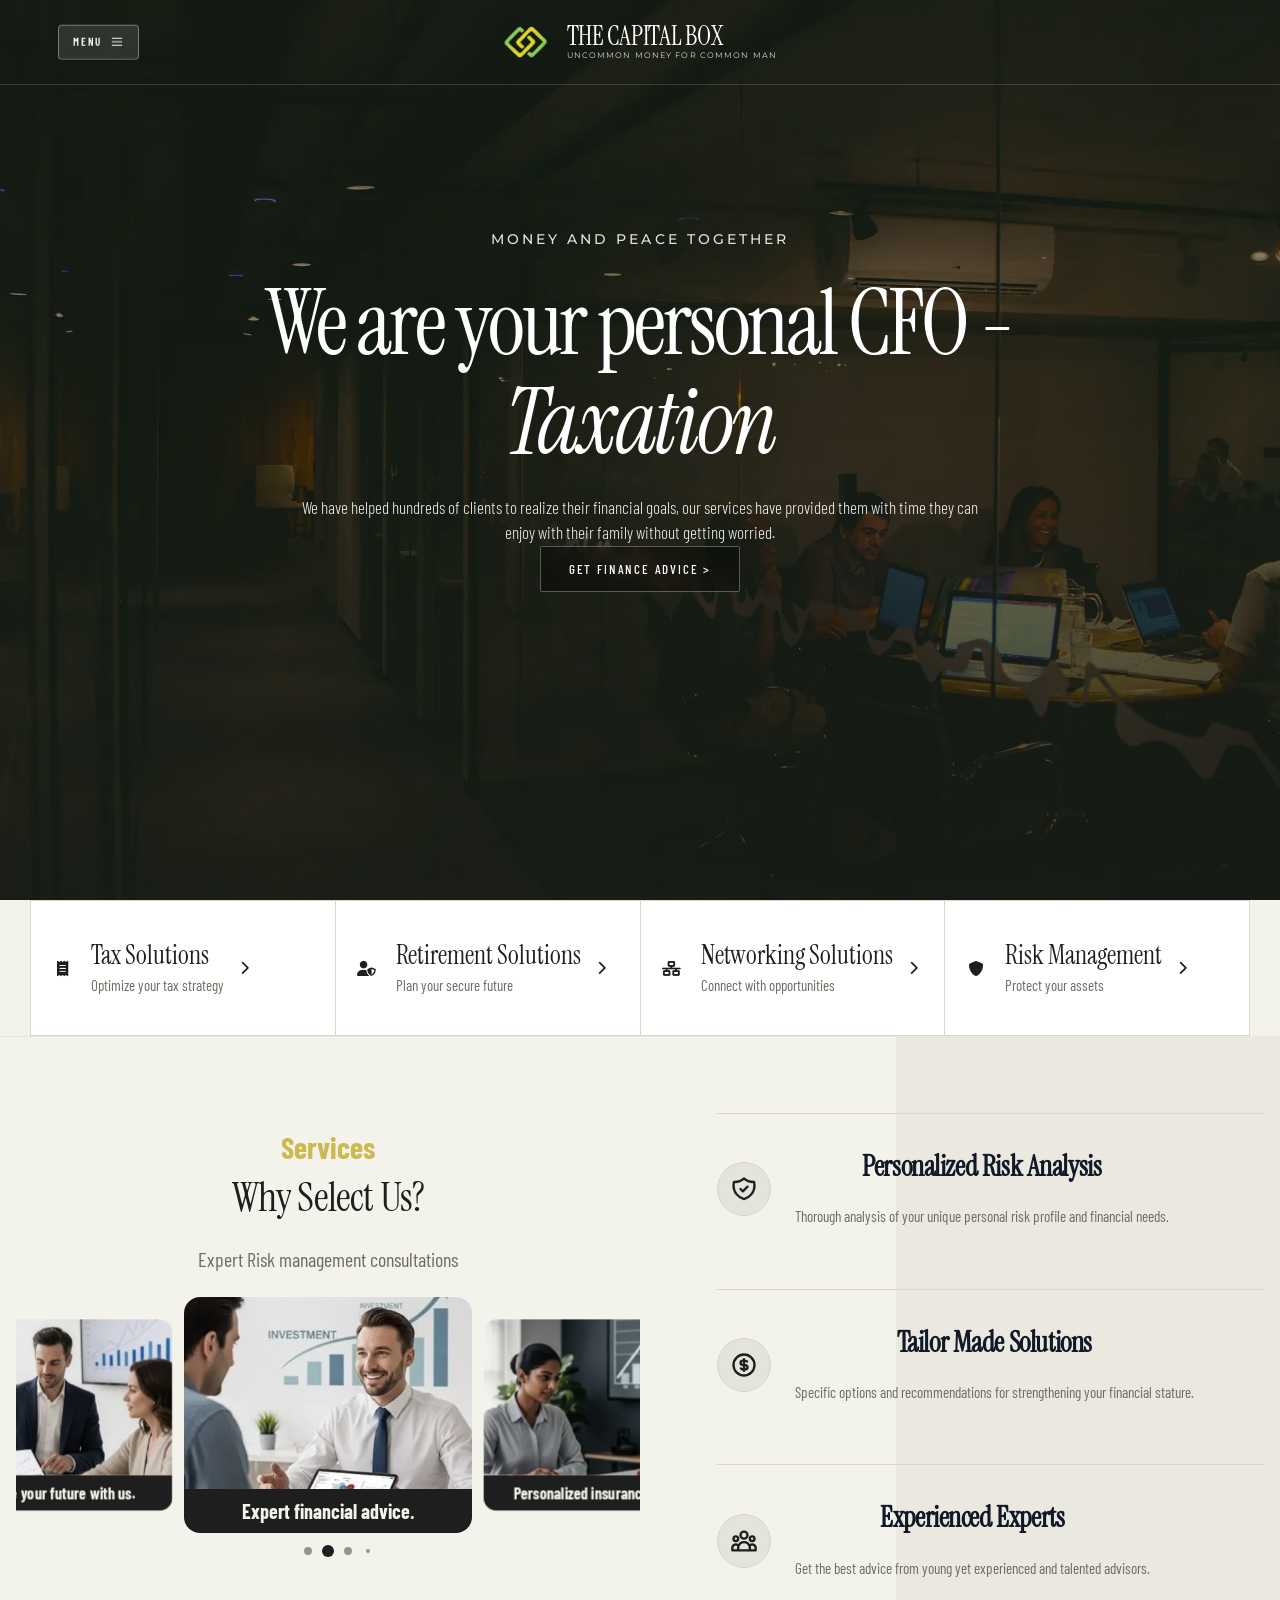
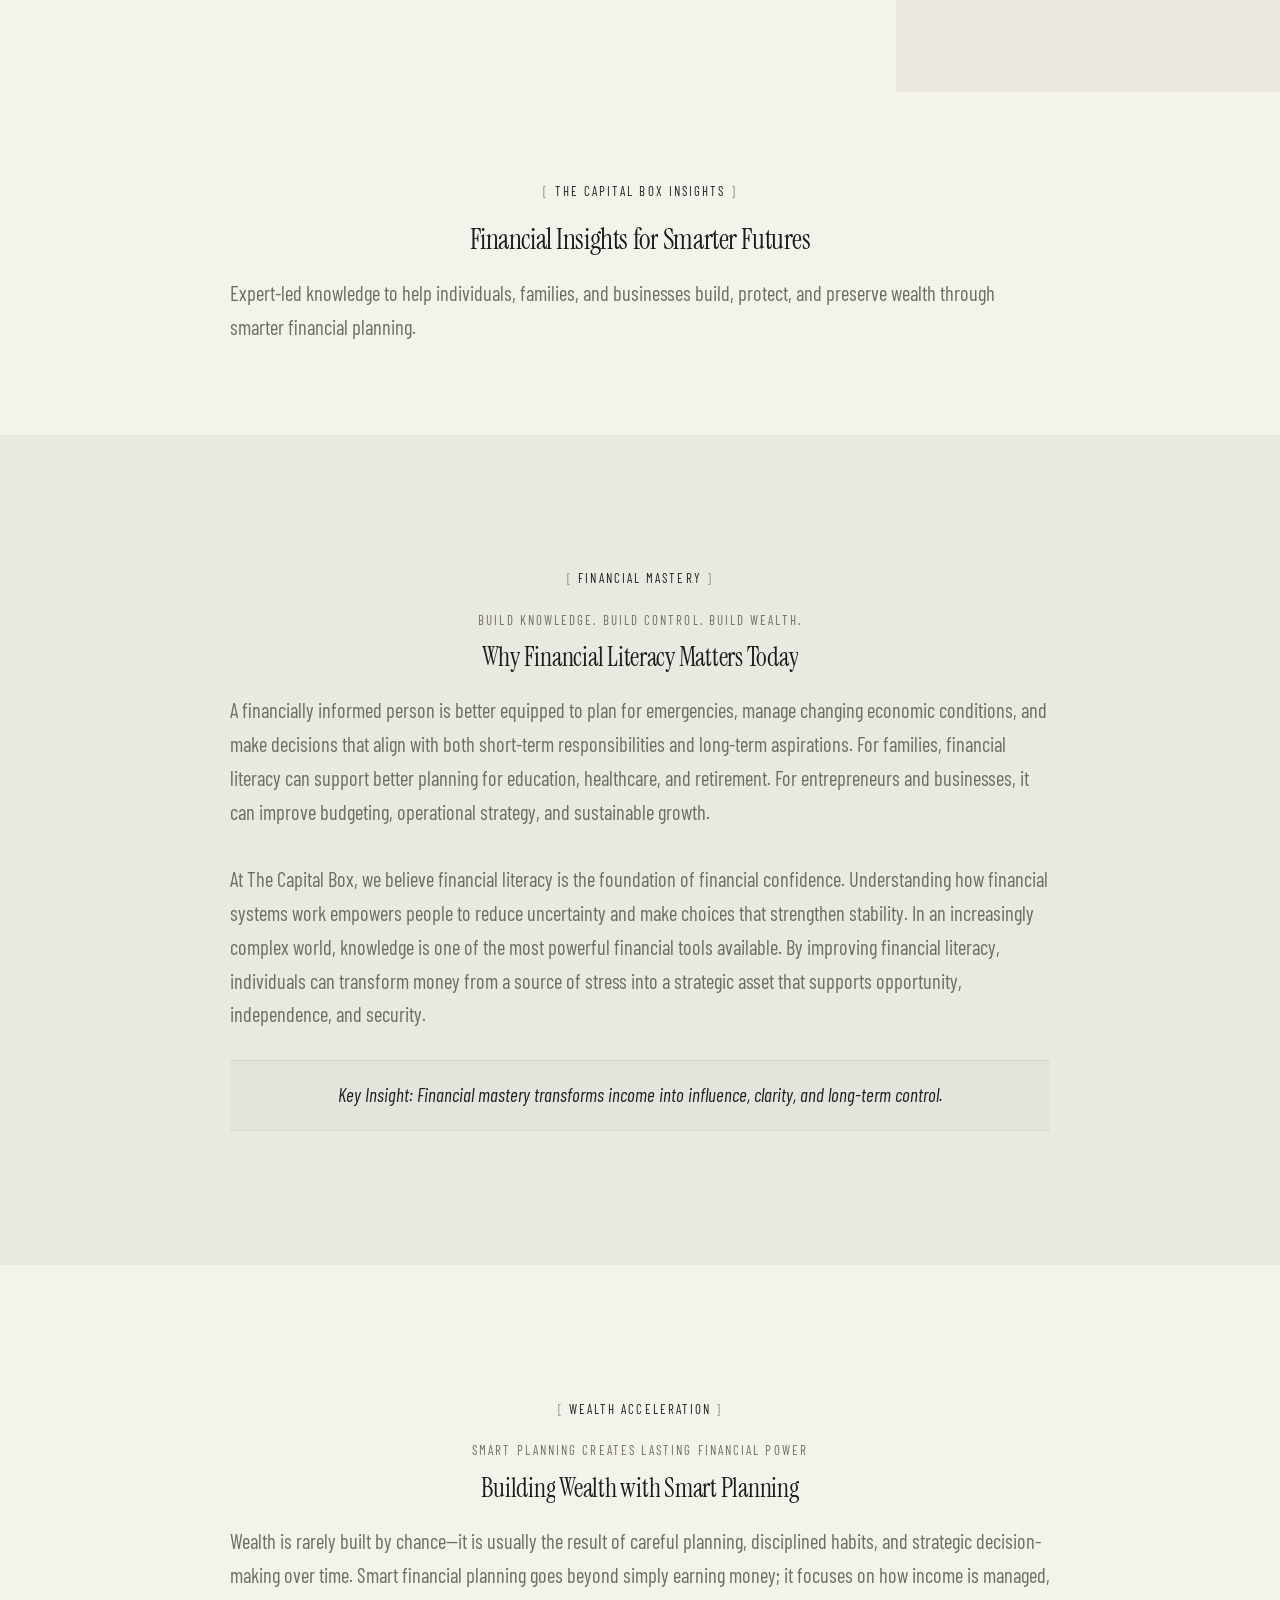
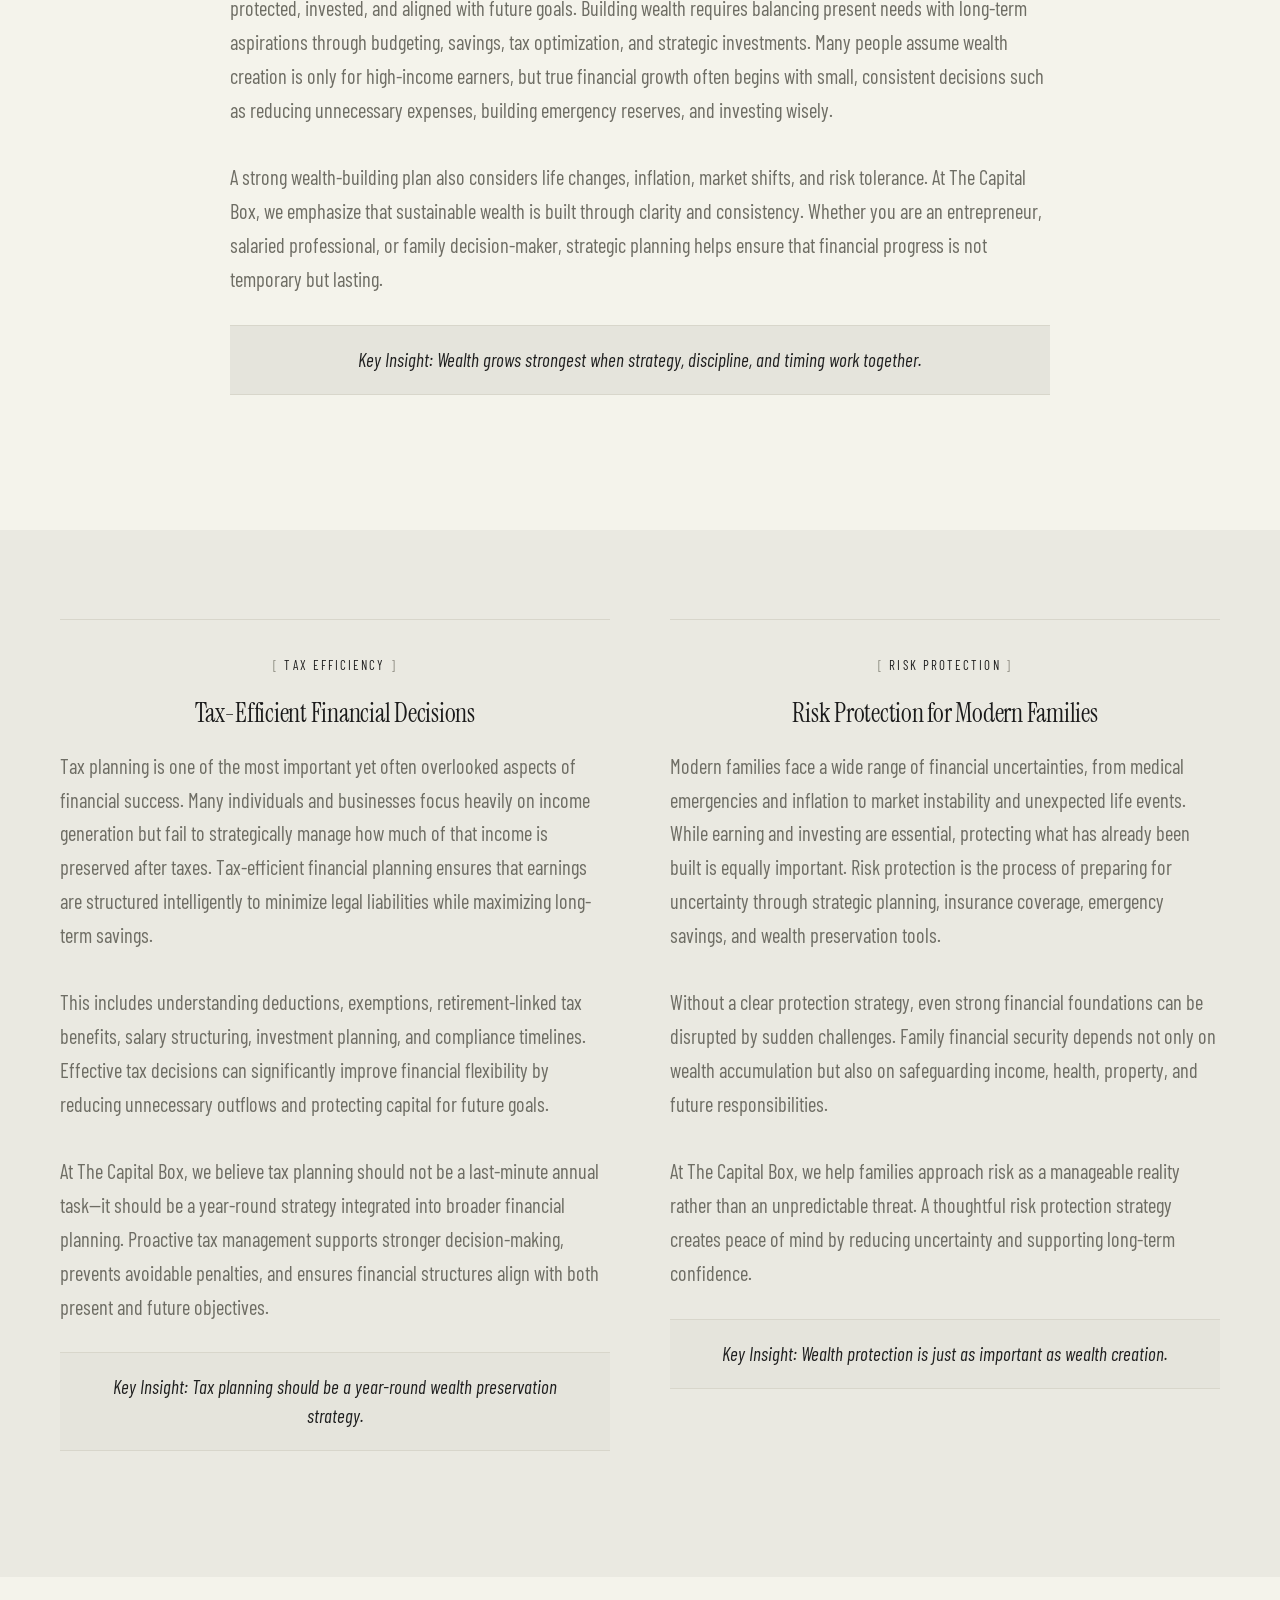
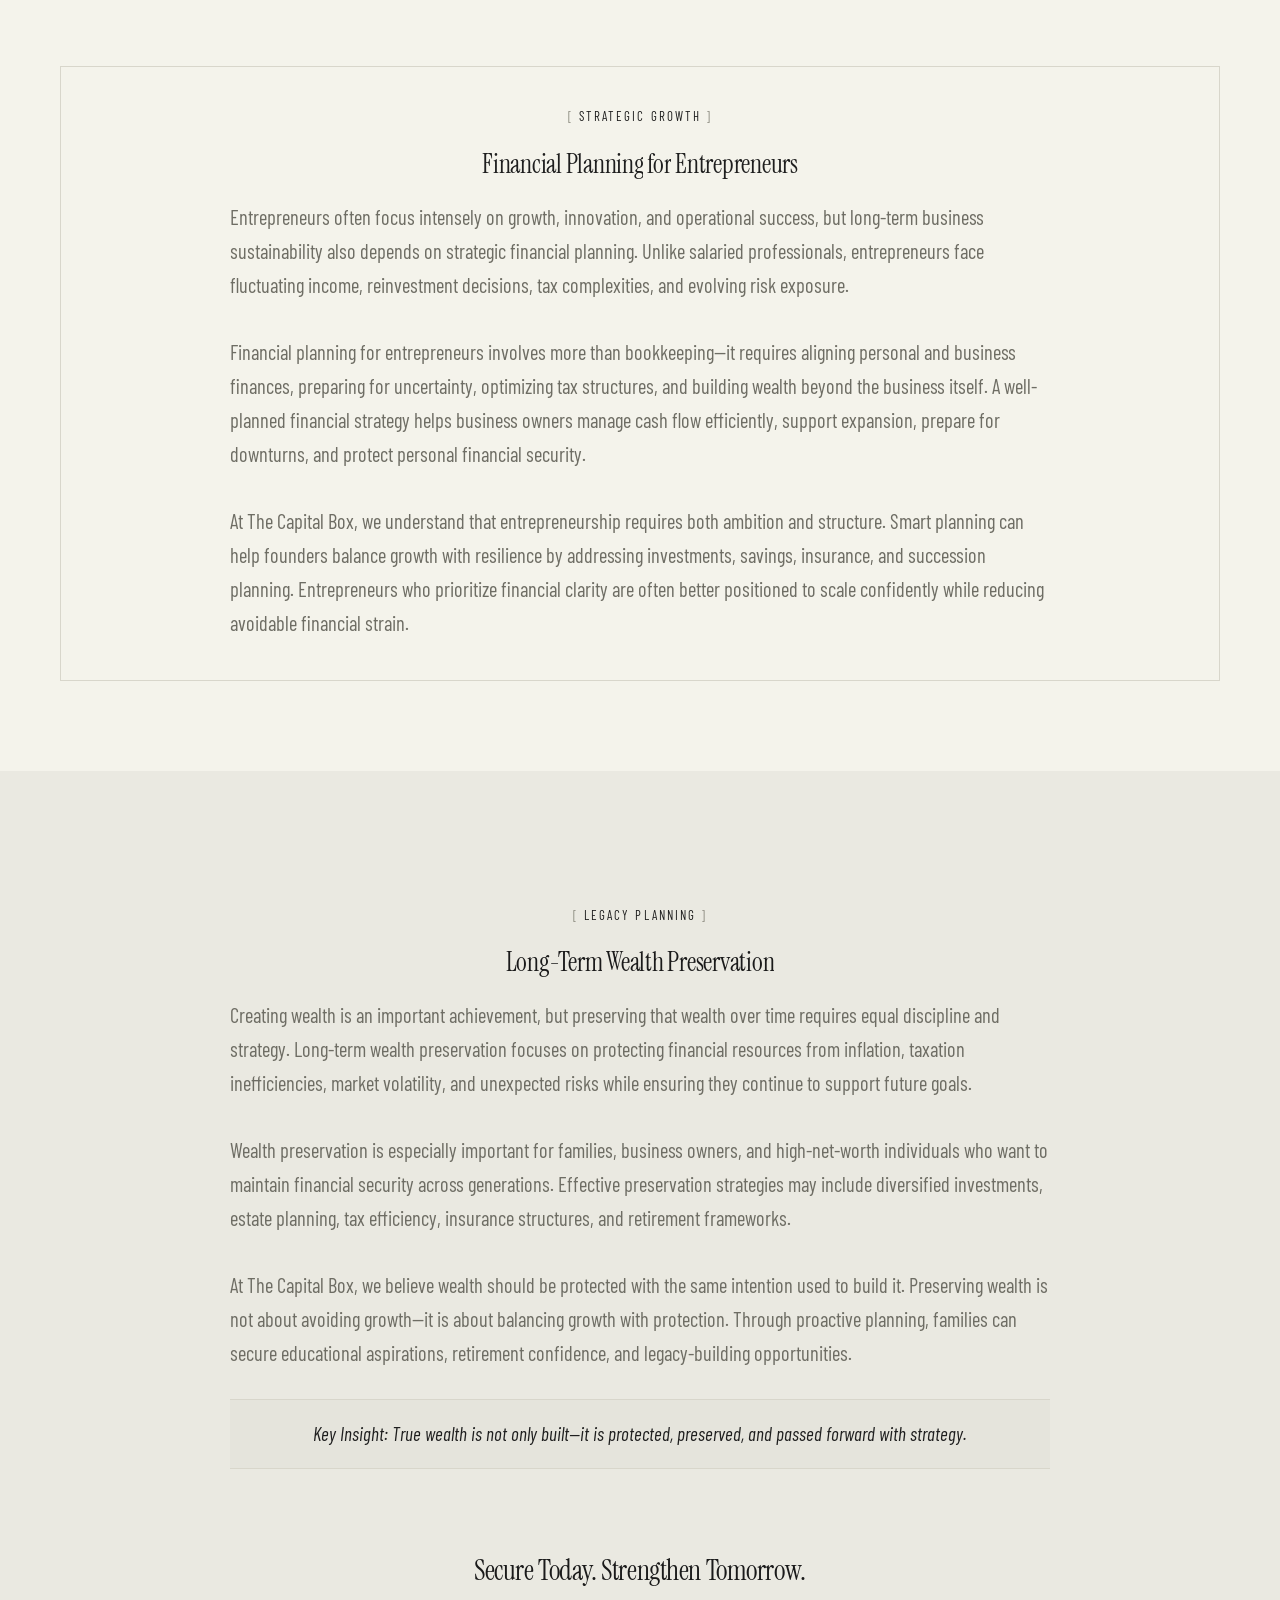
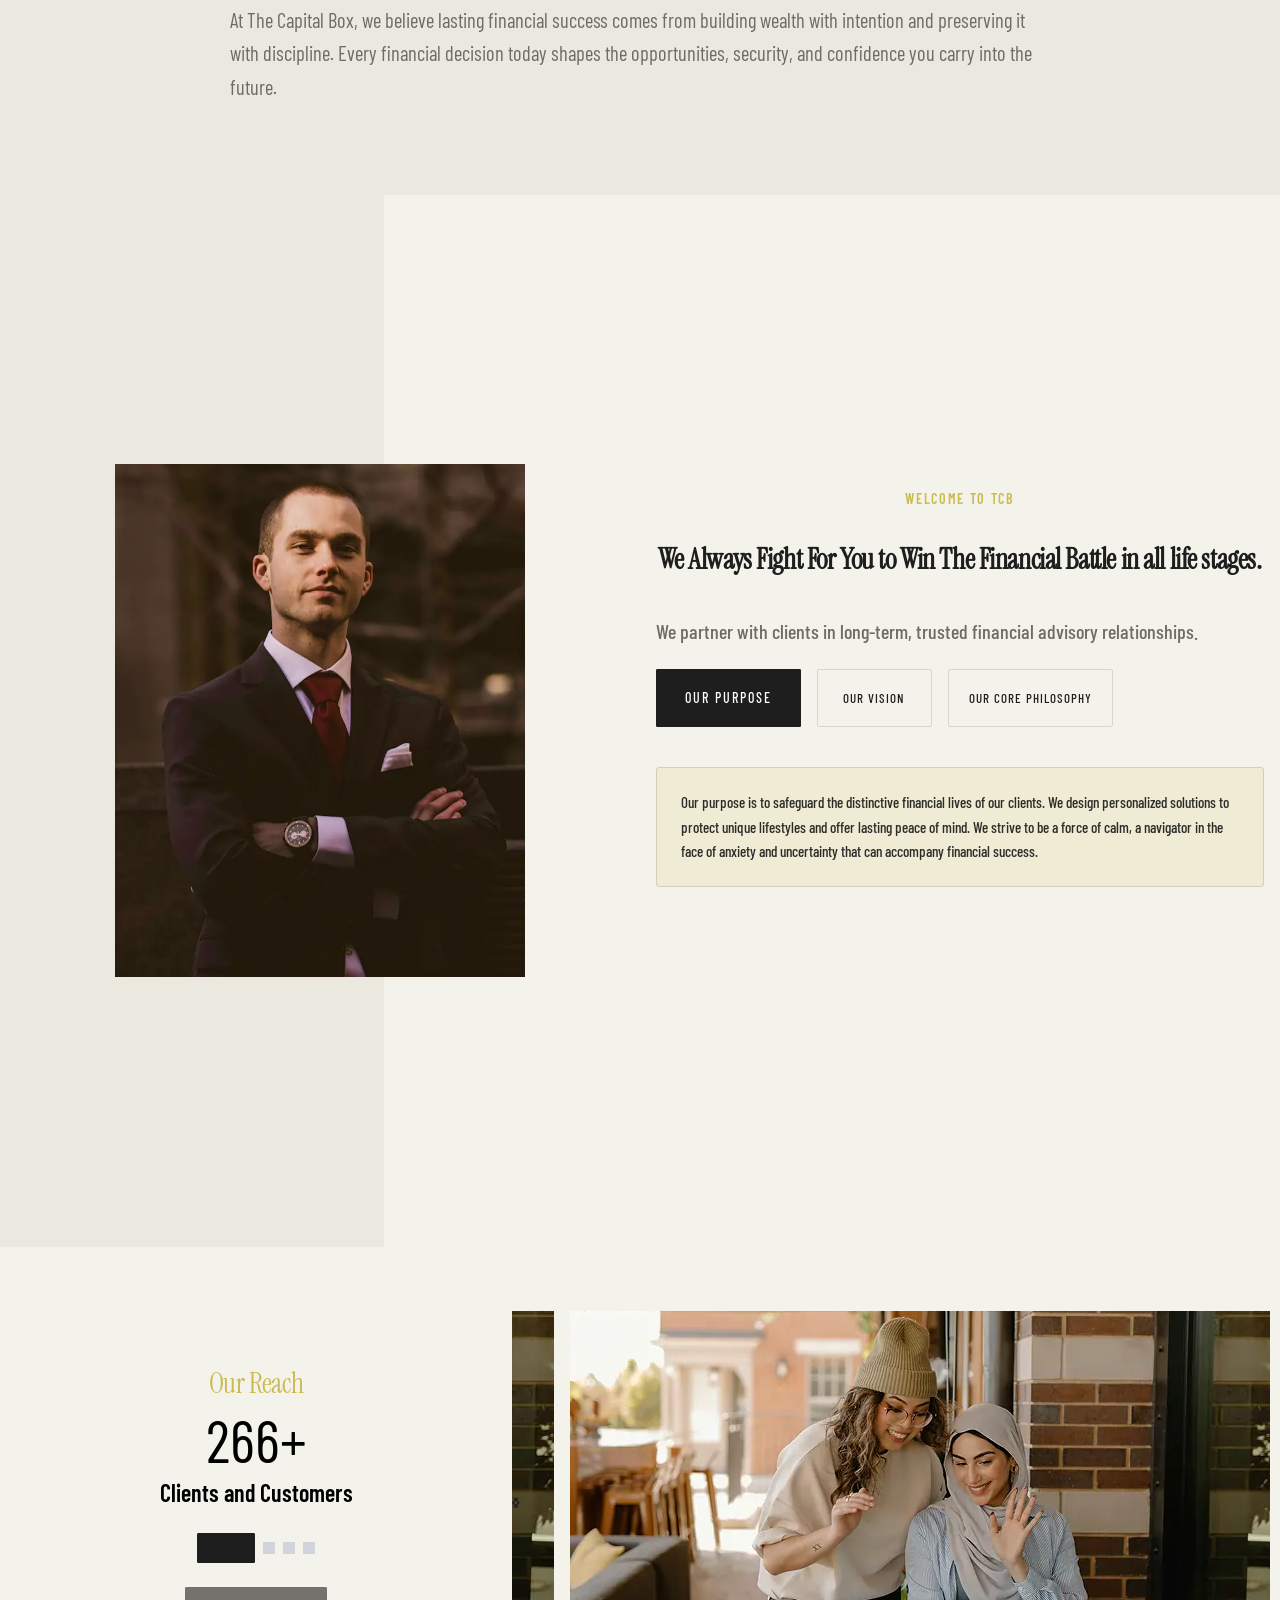
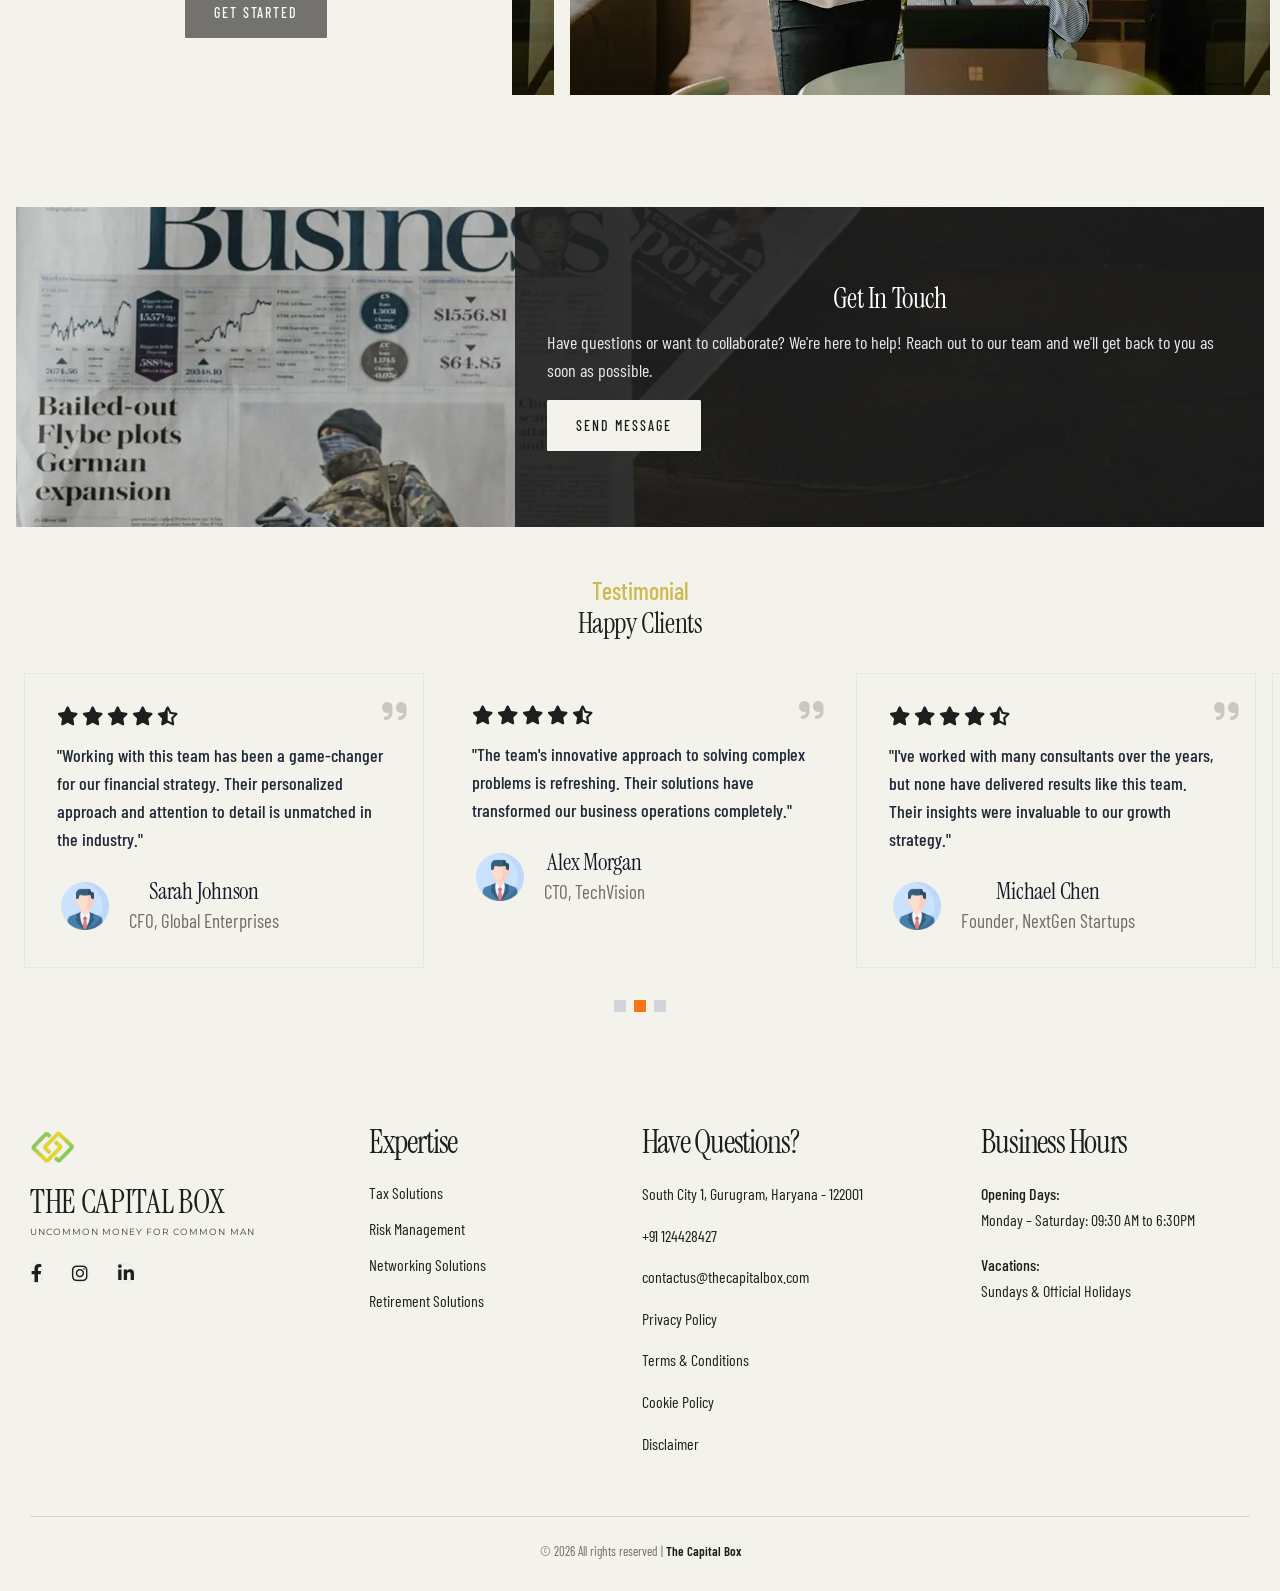
==== commit c6a687e5: "Publish latest website refinements Co-authored-by: Copilot <223556219+Copilot@users.noreply.github.c" ====
--- a/public_html/index.html
+++ b/public_html/index.html
@@ -102,7 +102,7 @@
     </script>
 
     <meta name="google-site-verification" content="EwWbCvllE7eILC873ZeSIS3Y1x_ljD7HaHmv1XHxF_Q" />
-    <link rel="stylesheet" href="editorial.css?v=38" />
+    <link rel="stylesheet" href="editorial.css?v=39" />
     <link rel="stylesheet" href="mobile.css?v=6" />
     <style>
       .hero-section h1,
@@ -1571,7 +1571,7 @@
         </div>
     </footer>
 
-    <script src="main.js?v=3"></script>
+    <script src="main.js?v=4"></script>
     <!-- Our reach carousel -->
     <script>
       const originalSlides1 = [
--- a/public_html/global.css
+++ b/public_html/global.css
@@ -1046,7 +1046,8 @@
   padding: 0 1.25rem;
   background-color: rgba(203, 186, 79, 0.02);
 }
-.faq-item.active .faq-body {
+.faq-item.active .faq-body,
+.faq-item:hover .faq-body {
   max-height: 380px;
   opacity: 1;
   transition: max-height 0.4s cubic-bezier(1, 0, 1, 0), opacity 0.35s ease, padding 0.3s ease;
@@ -1057,7 +1058,8 @@
   .faq-body {
     padding: 0 1.75rem;
   }
-  .faq-item.active .faq-body {
+  .faq-item.active .faq-body,
+  .faq-item:hover .faq-body {
     padding: 0.85rem 1.75rem 1.5rem 1.75rem;
   }
 }
--- a/public_html/editorial.css
+++ b/public_html/editorial.css
@@ -250,8 +250,9 @@
 body main .faq-item.active .faq-number,body main .faq-item:hover .faq-number{background:var(--ink,#1e1e1e)!important;color:#ffffff!important;border-color:var(--ink,#1e1e1e)!important}
 body main .faq-icon-wrapper{display:inline-flex!important;align-items:center!important;justify-content:center!important;width:34px!important;height:34px!important;min-width:34px!important;border-radius:50%!important;background:transparent!important;border:1px solid var(--line,#d8d6cb)!important;color:var(--ink,#1e1e1e)!important;flex-shrink:0!important;transition:all .3s ease!important}
 body main .faq-icon-wrapper svg{stroke:var(--ink,#1e1e1e)!important;color:var(--ink,#1e1e1e)!important}
-body main .faq-item.active .faq-icon-wrapper{background:var(--ink,#1e1e1e)!important;border-color:var(--ink,#1e1e1e)!important;color:#ffffff!important}
-body main .faq-item.active .faq-icon-wrapper svg{stroke:#ffffff!important;color:#ffffff!important}
+body main :is(.faq-item.active,.faq-item:hover) .faq-icon-wrapper{background:var(--ink,#1e1e1e)!important;border-color:var(--ink,#1e1e1e)!important;color:#ffffff!important;transform:rotate(180deg)!important}
+body main :is(.faq-item.active,.faq-item:hover) .faq-icon-wrapper svg{stroke:#ffffff!important;color:#ffffff!important}
+body main :is(.faq-item.active,.faq-item:hover) .faq-body{max-height:450px!important;opacity:1!important;padding:0.85rem 1.75rem 1.5rem 1.75rem!important;border-top:1px dashed rgba(203,186,79,0.25)!important}
 body footer{position:relative;padding:80px 30px 30px!important;background-color:var(--paper,#f4f3eb)!important;color:var(--ink,#1e1e1e)!important;border-top:1px solid var(--line,#d8d6cb)}
 body footer>div:first-child{max-width:1400px!important;margin:0 auto!important;display:grid!important;grid-template-columns:1.3fr 1fr 1.3fr 1.2fr!important;gap:48px!important;align-items:start!important}
 body footer>div:first-child>div{display:flex!important;flex-direction:column!important;align-items:flex-start!important;text-align:left!important;padding:0!important}
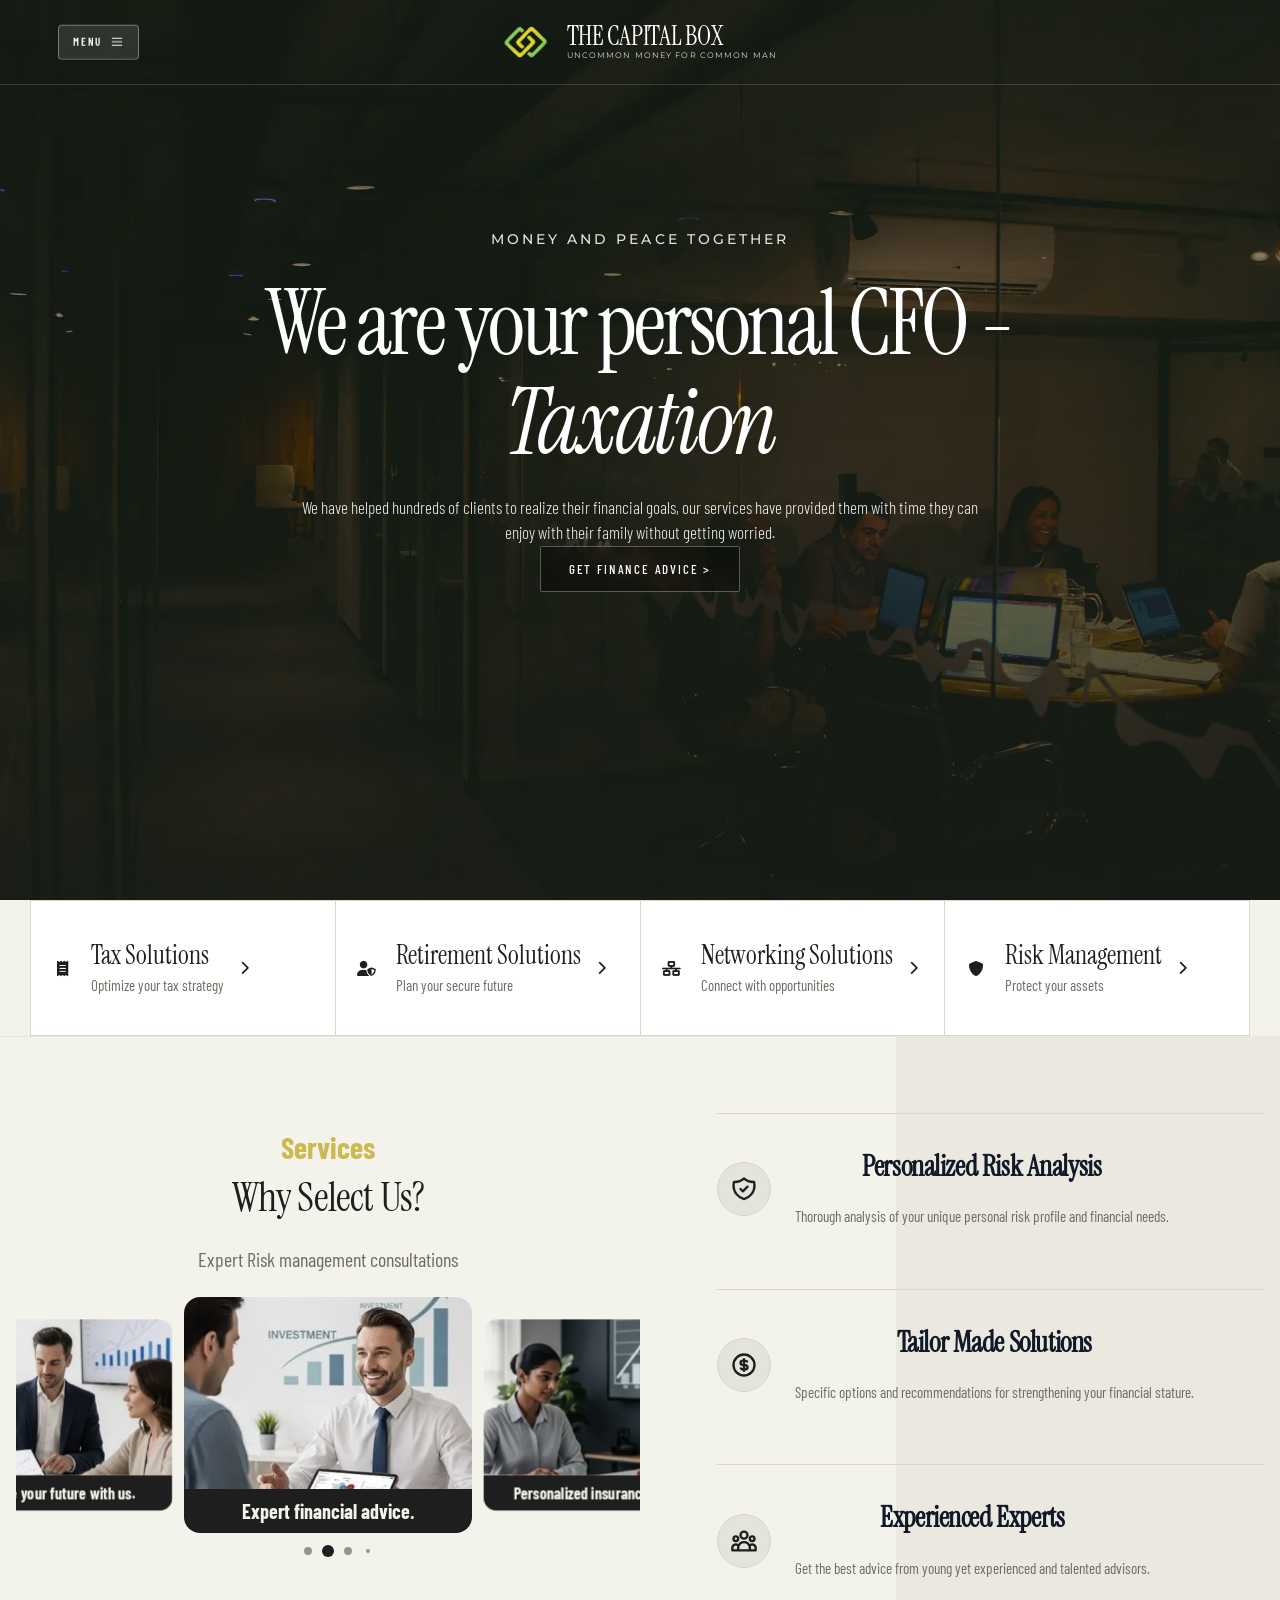
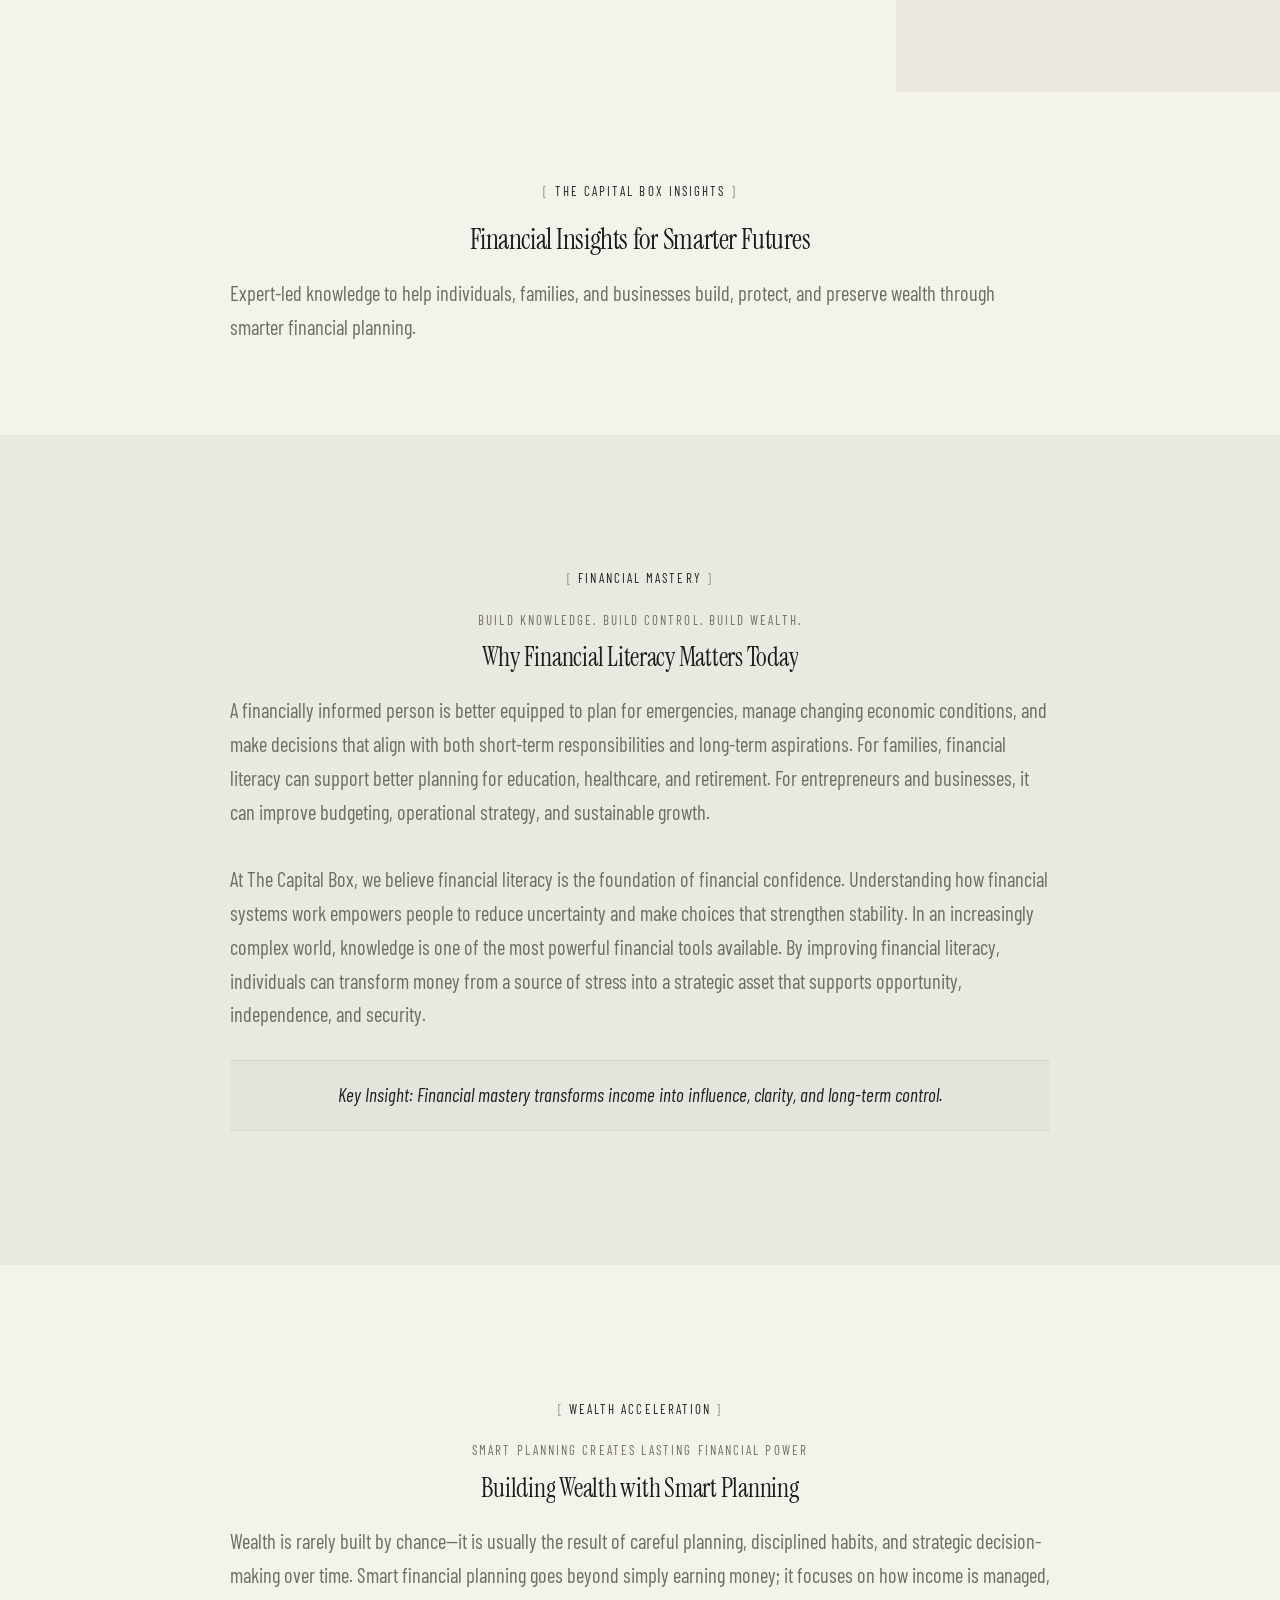
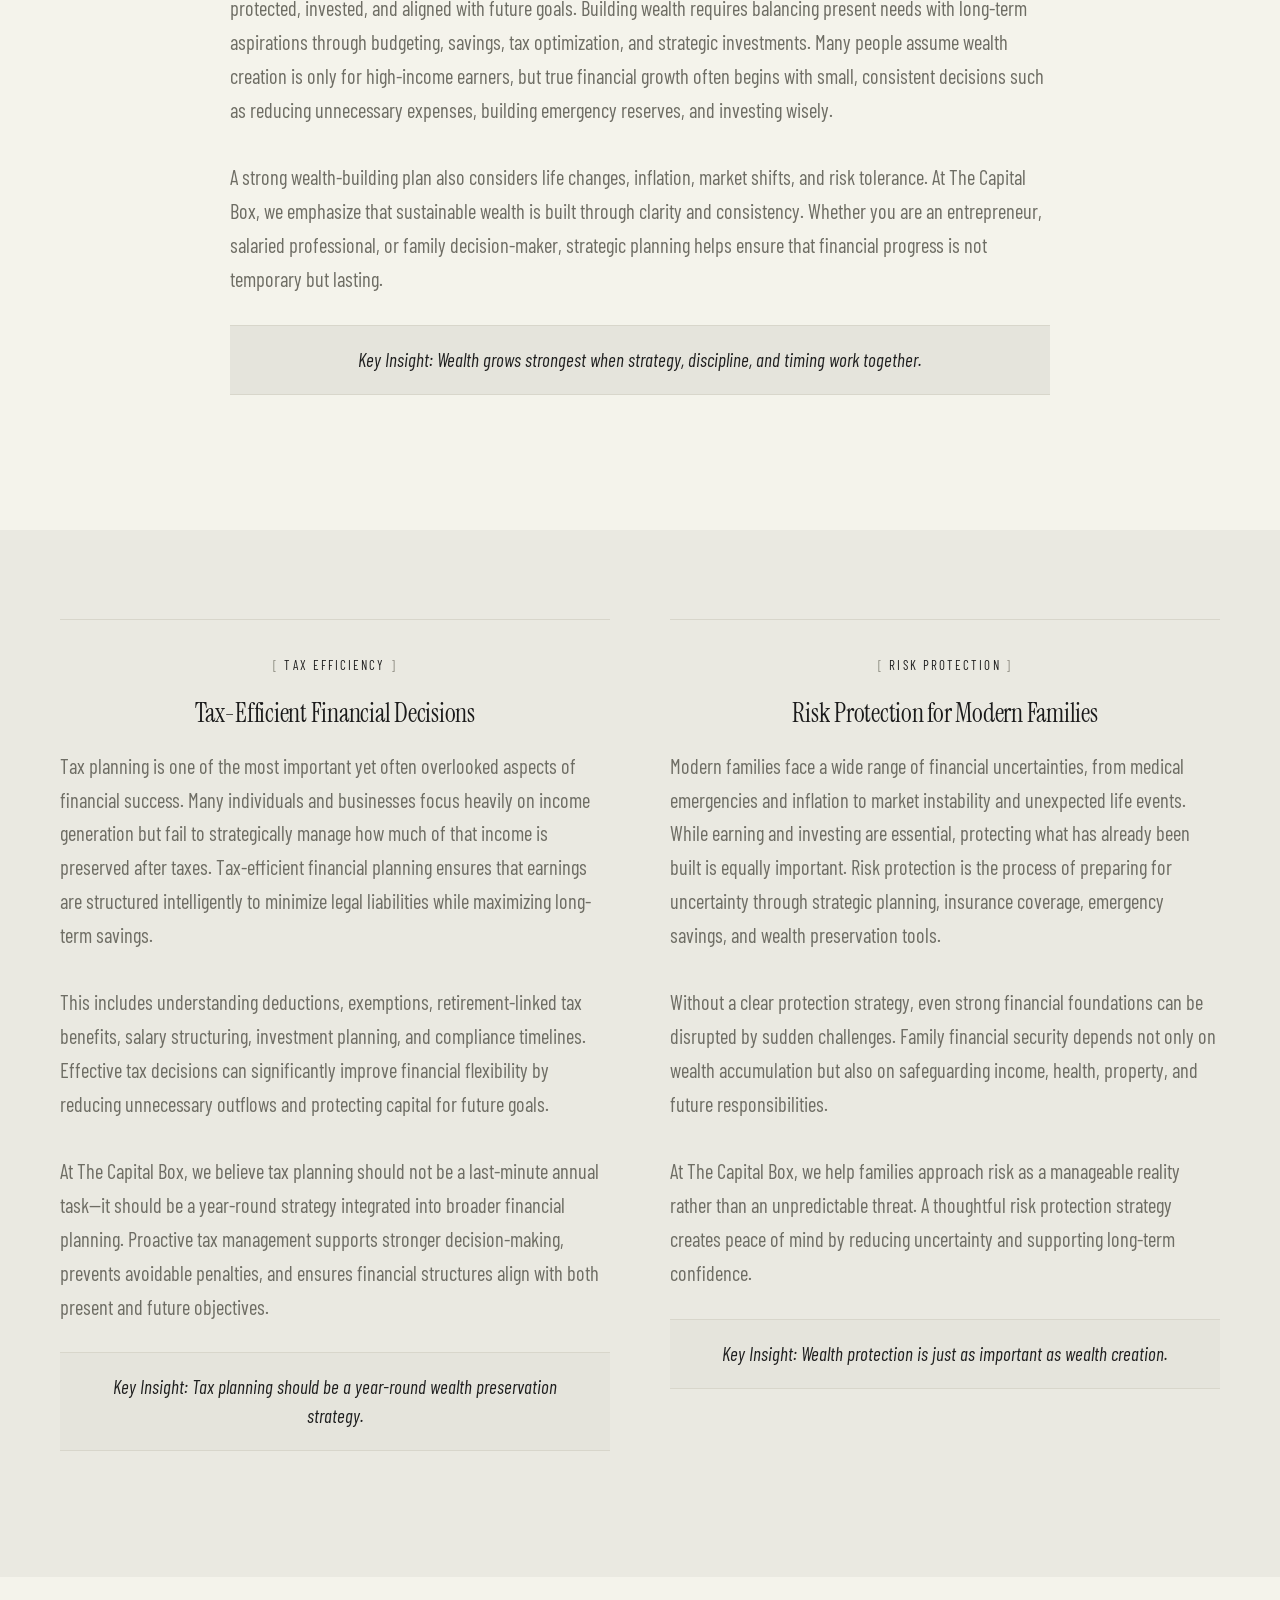
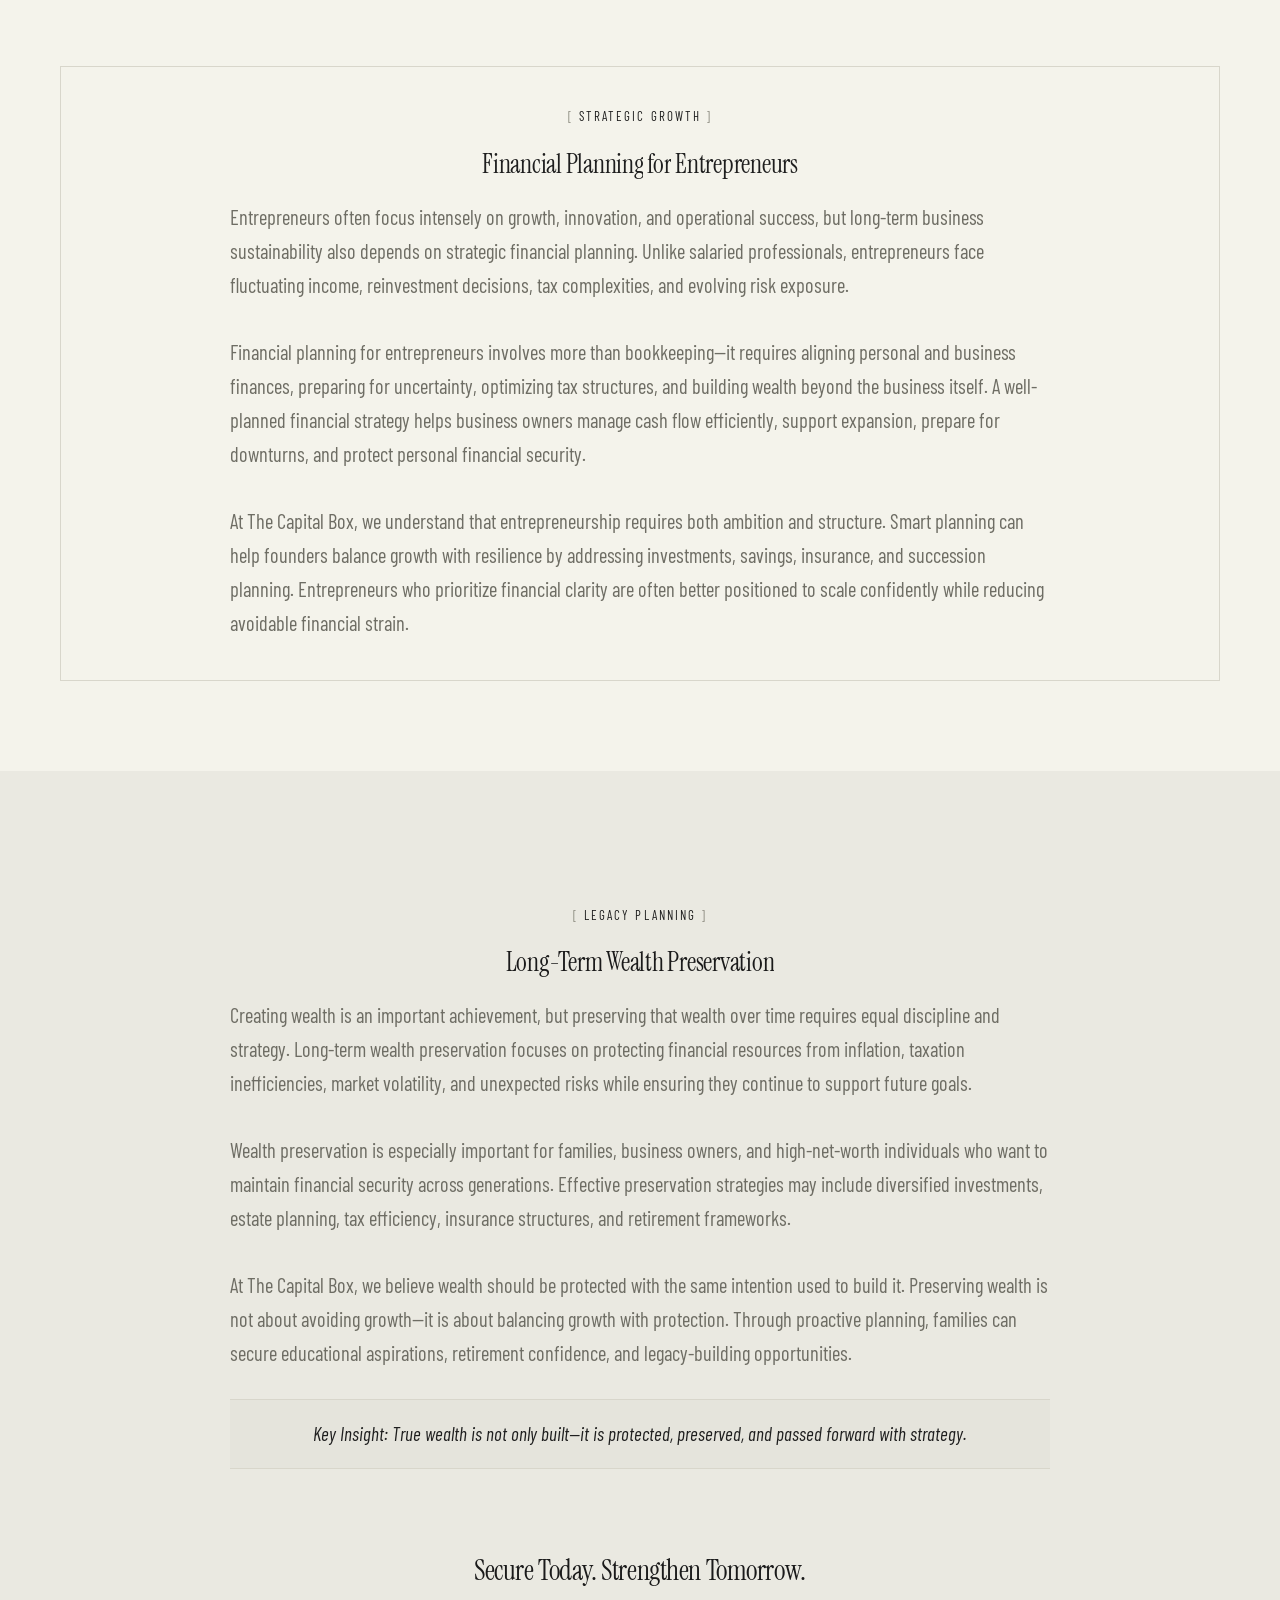
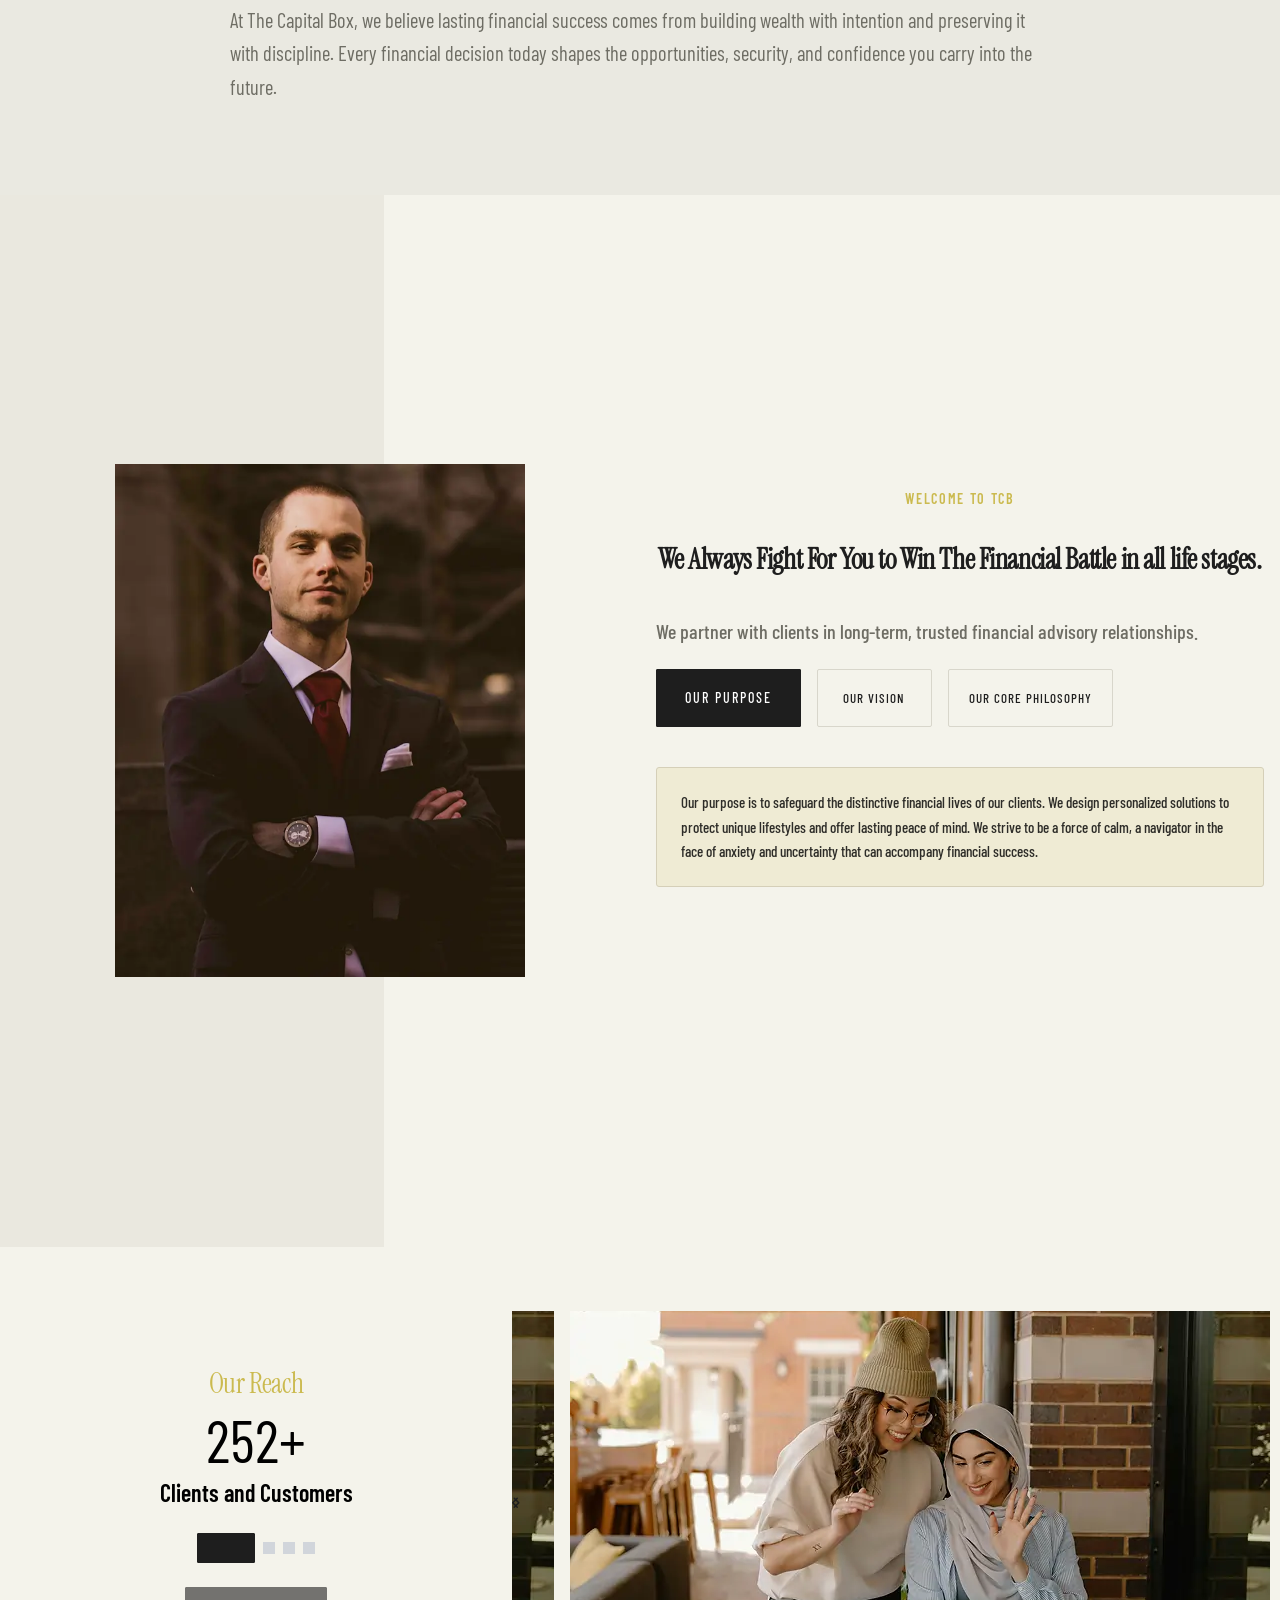
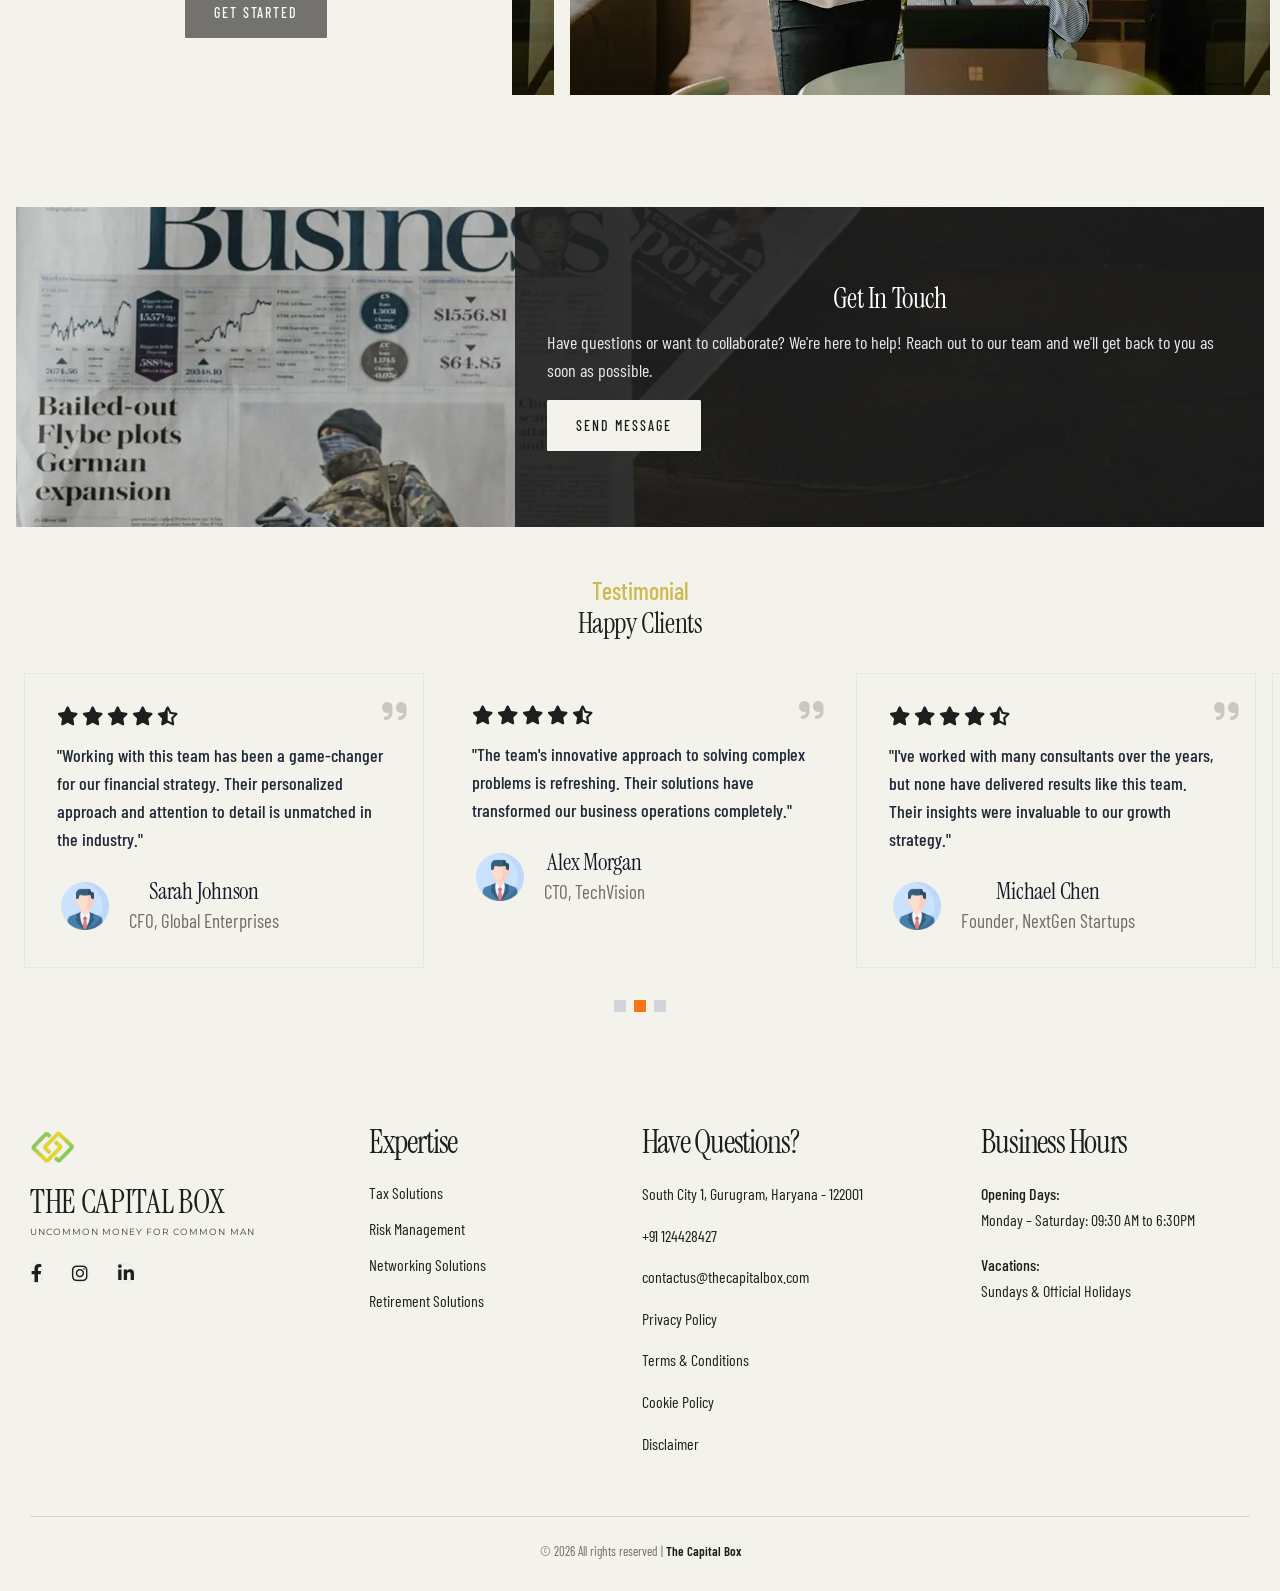
==== commit 856b319b: "Publish latest website updates Co-authored-by: Copilot <223556219+Copilot@users.noreply.github.com>" ====
--- a/public_html/index.html
+++ b/public_html/index.html
@@ -102,7 +102,7 @@
     </script>
 
     <meta name="google-site-verification" content="EwWbCvllE7eILC873ZeSIS3Y1x_ljD7HaHmv1XHxF_Q" />
-    <link rel="stylesheet" href="editorial.css?v=39" />
+    <link rel="stylesheet" href="editorial.css?v=41" />
     <link rel="stylesheet" href="mobile.css?v=6" />
     <style>
       .hero-section h1,
@@ -1571,7 +1571,7 @@
         </div>
     </footer>
 
-    <script src="main.js?v=4"></script>
+    <script src="main.js?v=5"></script>
     <!-- Our reach carousel -->
     <script>
       const originalSlides1 = [
--- a/public_html/editorial.css
+++ b/public_html/editorial.css
@@ -253,6 +253,10 @@
 body main :is(.faq-item.active,.faq-item:hover) .faq-icon-wrapper{background:var(--ink,#1e1e1e)!important;border-color:var(--ink,#1e1e1e)!important;color:#ffffff!important;transform:rotate(180deg)!important}
 body main :is(.faq-item.active,.faq-item:hover) .faq-icon-wrapper svg{stroke:#ffffff!important;color:#ffffff!important}
 body main :is(.faq-item.active,.faq-item:hover) .faq-body{max-height:450px!important;opacity:1!important;padding:0.85rem 1.75rem 1.5rem 1.75rem!important;border-top:1px dashed rgba(203,186,79,0.25)!important}
+body main .consultation-item{border-radius:8px!important;margin-bottom:8px!important;transition:all .3s ease!important}
+body main :is(.consultation-item.consultation-active,.consultation-item:hover){background-color:rgba(203,186,79,0.08)!important;border-left:3px solid var(--ink,#1e1e1e)!important}
+body main :is(.consultation-item.consultation-active,.consultation-item:hover) .consultation-arrow{transform:rotate(90deg)!important;color:var(--gold,#cbba4f)!important}
+body main :is(.consultation-item.consultation-active,.consultation-item:hover) .consultation-content{max-height:550px!important;opacity:1!important}
 body footer{position:relative;padding:80px 30px 30px!important;background-color:var(--paper,#f4f3eb)!important;color:var(--ink,#1e1e1e)!important;border-top:1px solid var(--line,#d8d6cb)}
 body footer>div:first-child{max-width:1400px!important;margin:0 auto!important;display:grid!important;grid-template-columns:1.3fr 1fr 1.3fr 1.2fr!important;gap:48px!important;align-items:start!important}
 body footer>div:first-child>div{display:flex!important;flex-direction:column!important;align-items:flex-start!important;text-align:left!important;padding:0!important}
@@ -567,3 +571,61 @@
     transform: translateX(4px) !important;
   }
 }
+
+/* ========================================================
+   Careers Page: High Contrast Button & Interactive Fixes
+   ======================================================== */
+body main :is(.apply-btn, [class*='apply-btn']) {
+  display: inline-flex !important;
+  align-items: center !important;
+  justify-content: center !important;
+  background-color: var(--ink, #1e1e1e) !important;
+  color: #ffffff !important;
+  border: 1px solid var(--ink, #1e1e1e) !important;
+  border-radius: 6px !important;
+  padding: 14px 40px !important;
+  font-family: 'Barlow Condensed', Arial, sans-serif !important;
+  font-size: 17px !important;
+  font-weight: 600 !important;
+  letter-spacing: 0.12em !important;
+  text-transform: uppercase !important;
+  text-decoration: none !important;
+  opacity: 1 !important;
+  visibility: visible !important;
+  transition: all 0.3s cubic-bezier(0.16, 1, 0.3, 1) !important;
+  box-shadow: 0 4px 14px rgba(30, 30, 30, 0.12) !important;
+  cursor: pointer !important;
+}
+
+body main :is(.apply-btn, [class*='apply-btn']):hover,
+body main :is(.apply-btn, [class*='apply-btn']):focus {
+  background-color: #383838 !important;
+  color: #ffffff !important;
+  border-color: #383838 !important;
+  transform: translateY(-2px) !important;
+  box-shadow: 0 8px 24px rgba(30, 30, 30, 0.22) !important;
+  opacity: 1 !important;
+  visibility: visible !important;
+}
+
+body main .job-btn {
+  transition: all 0.25s ease !important;
+}
+
+body main .tab-btn {
+  font-family: 'Barlow Condensed', Arial, sans-serif !important;
+  font-size: 15px !important;
+  letter-spacing: 0.04em !important;
+  transition: color 0.2s ease, border-color 0.2s ease !important;
+}
+
+body main .show-more-btn {
+  color: var(--ink, #1e1e1e) !important;
+  font-weight: 600 !important;
+  text-decoration: underline !important;
+  transition: opacity 0.2s ease !important;
+}
+
+body main .show-more-btn:hover {
+  opacity: 0.7 !important;
+}
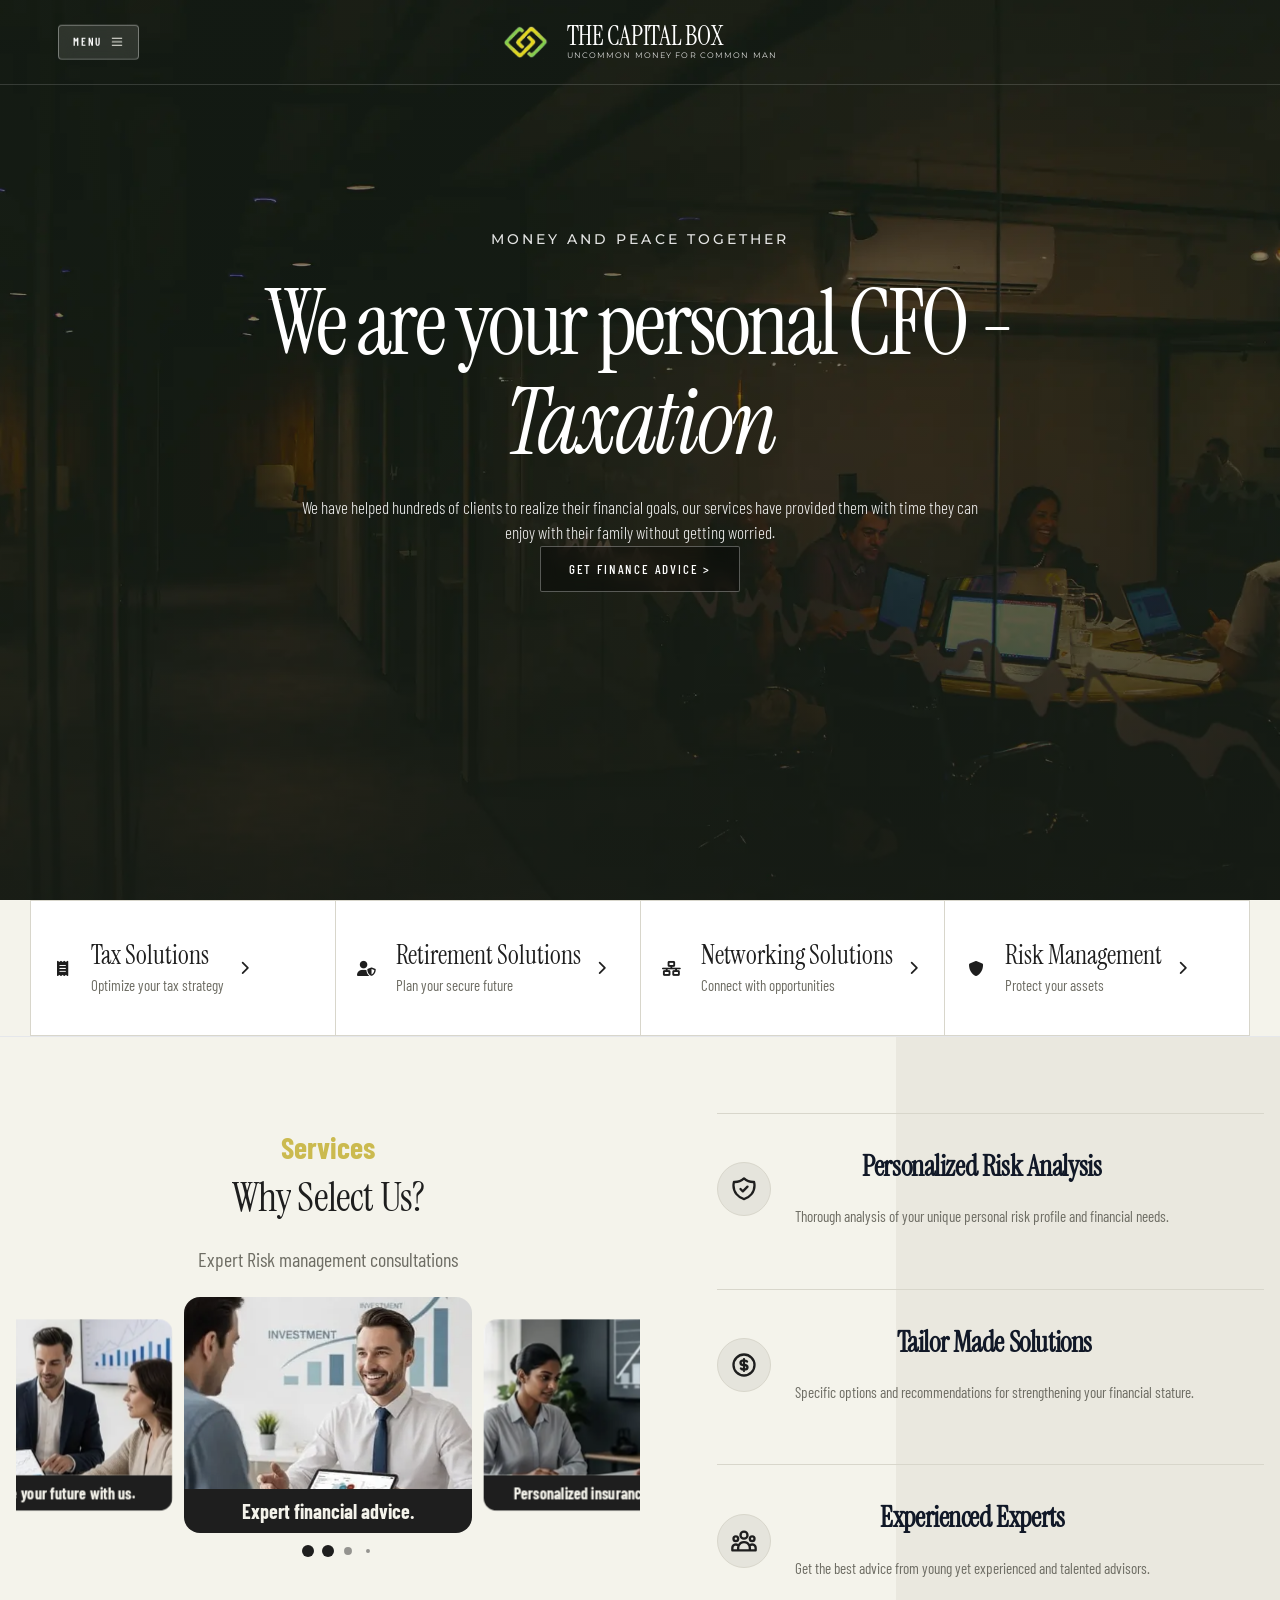
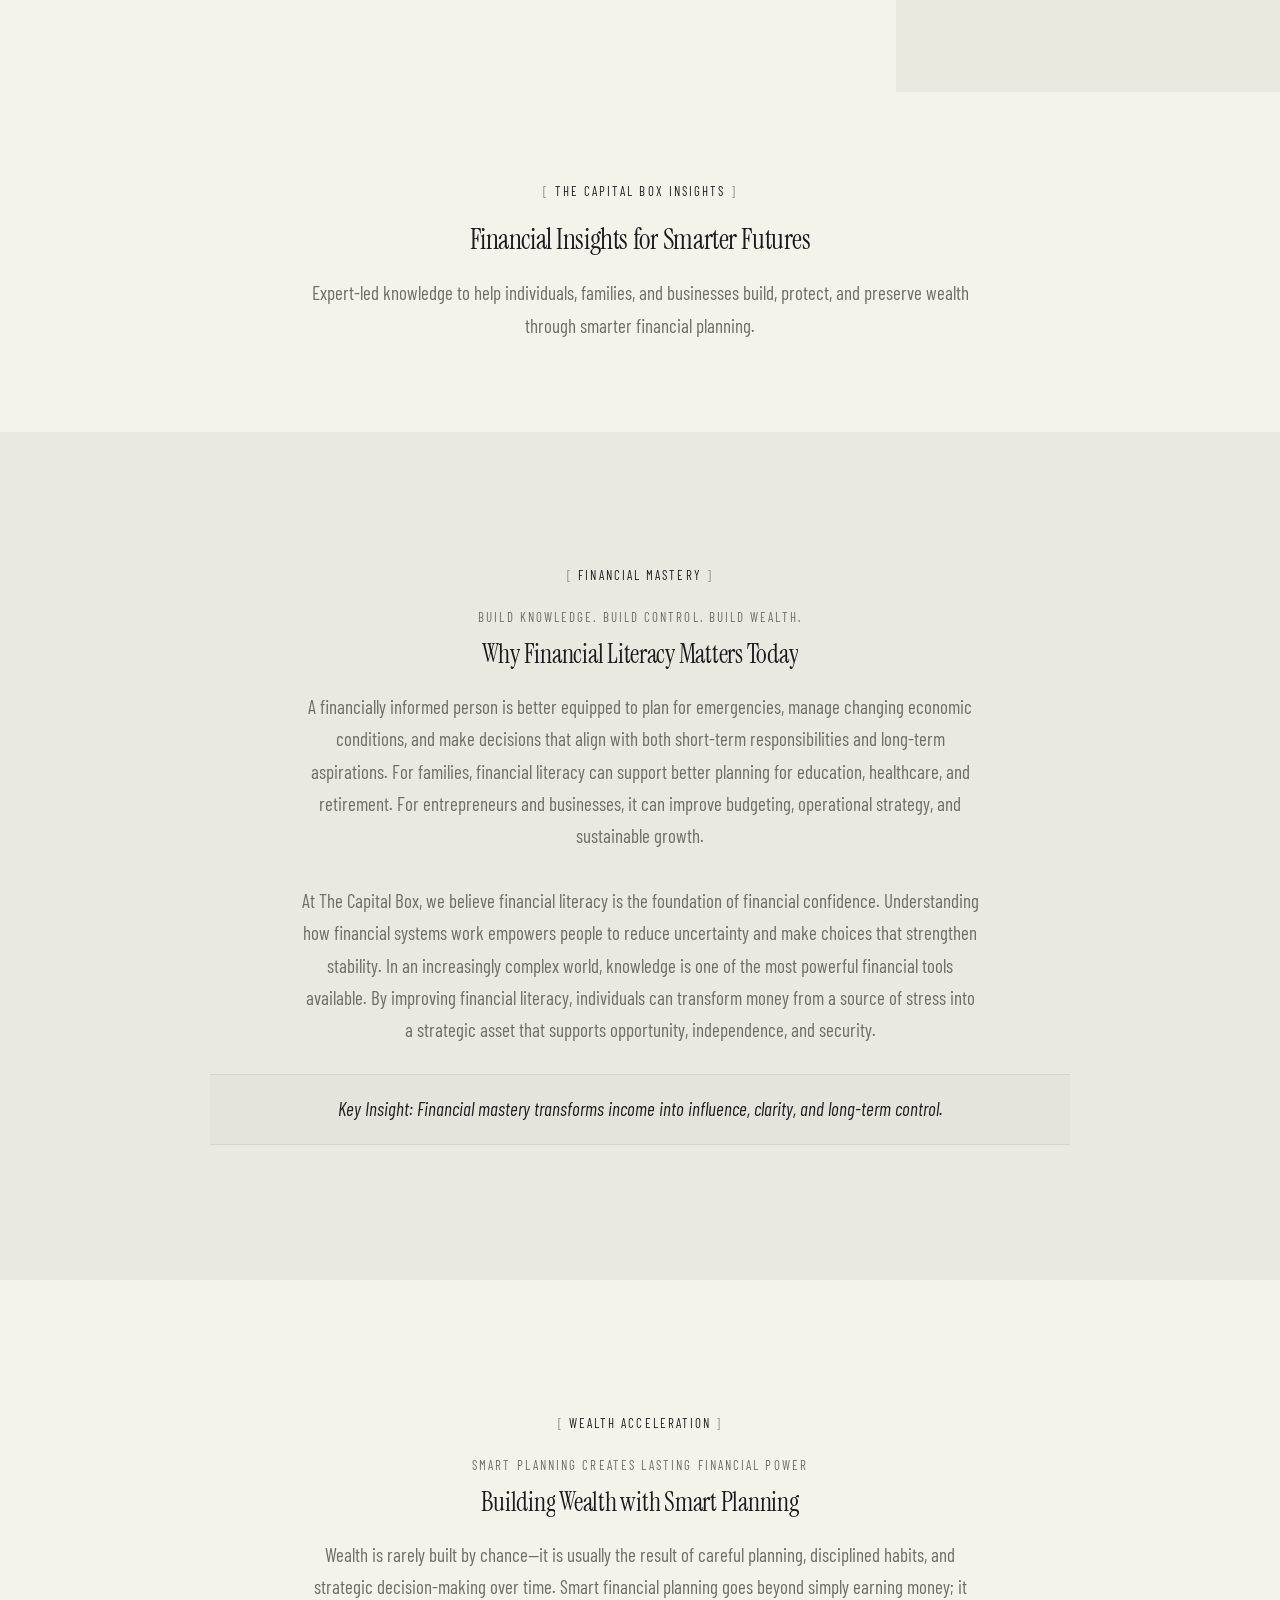
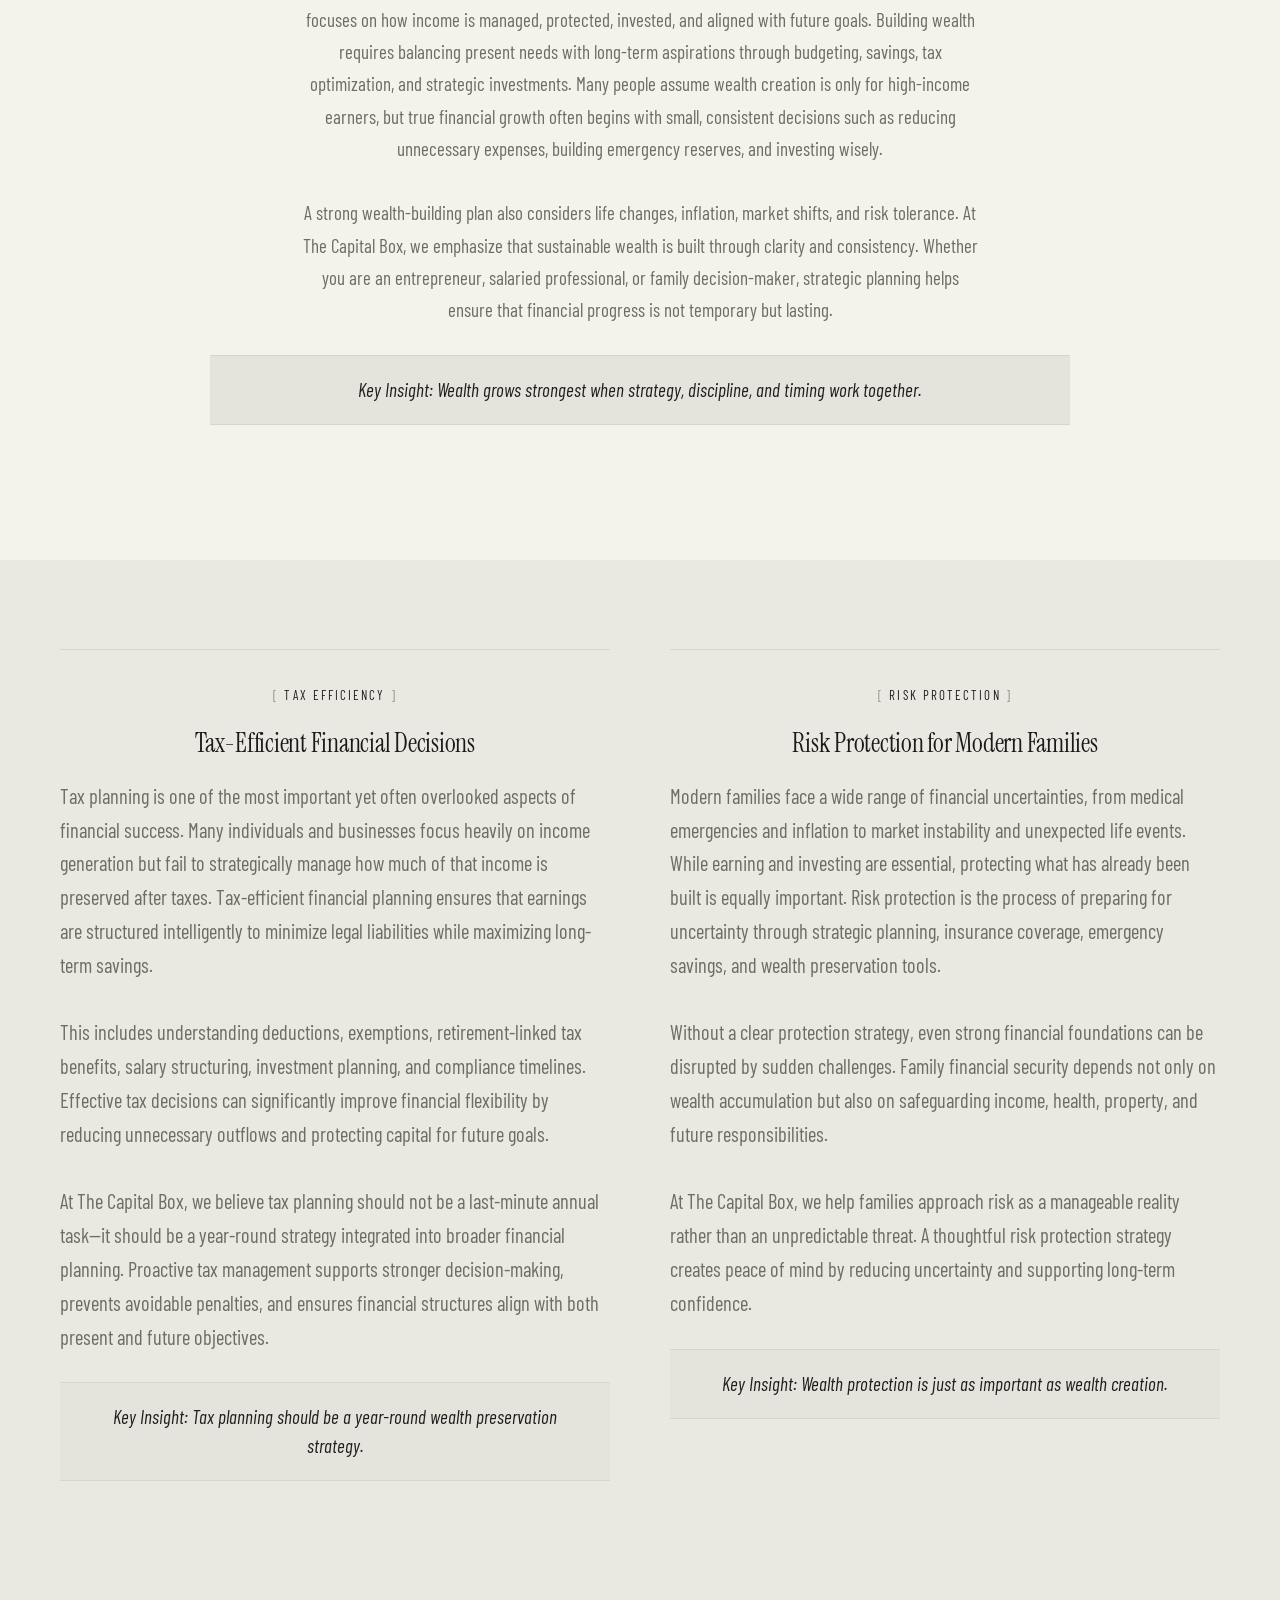
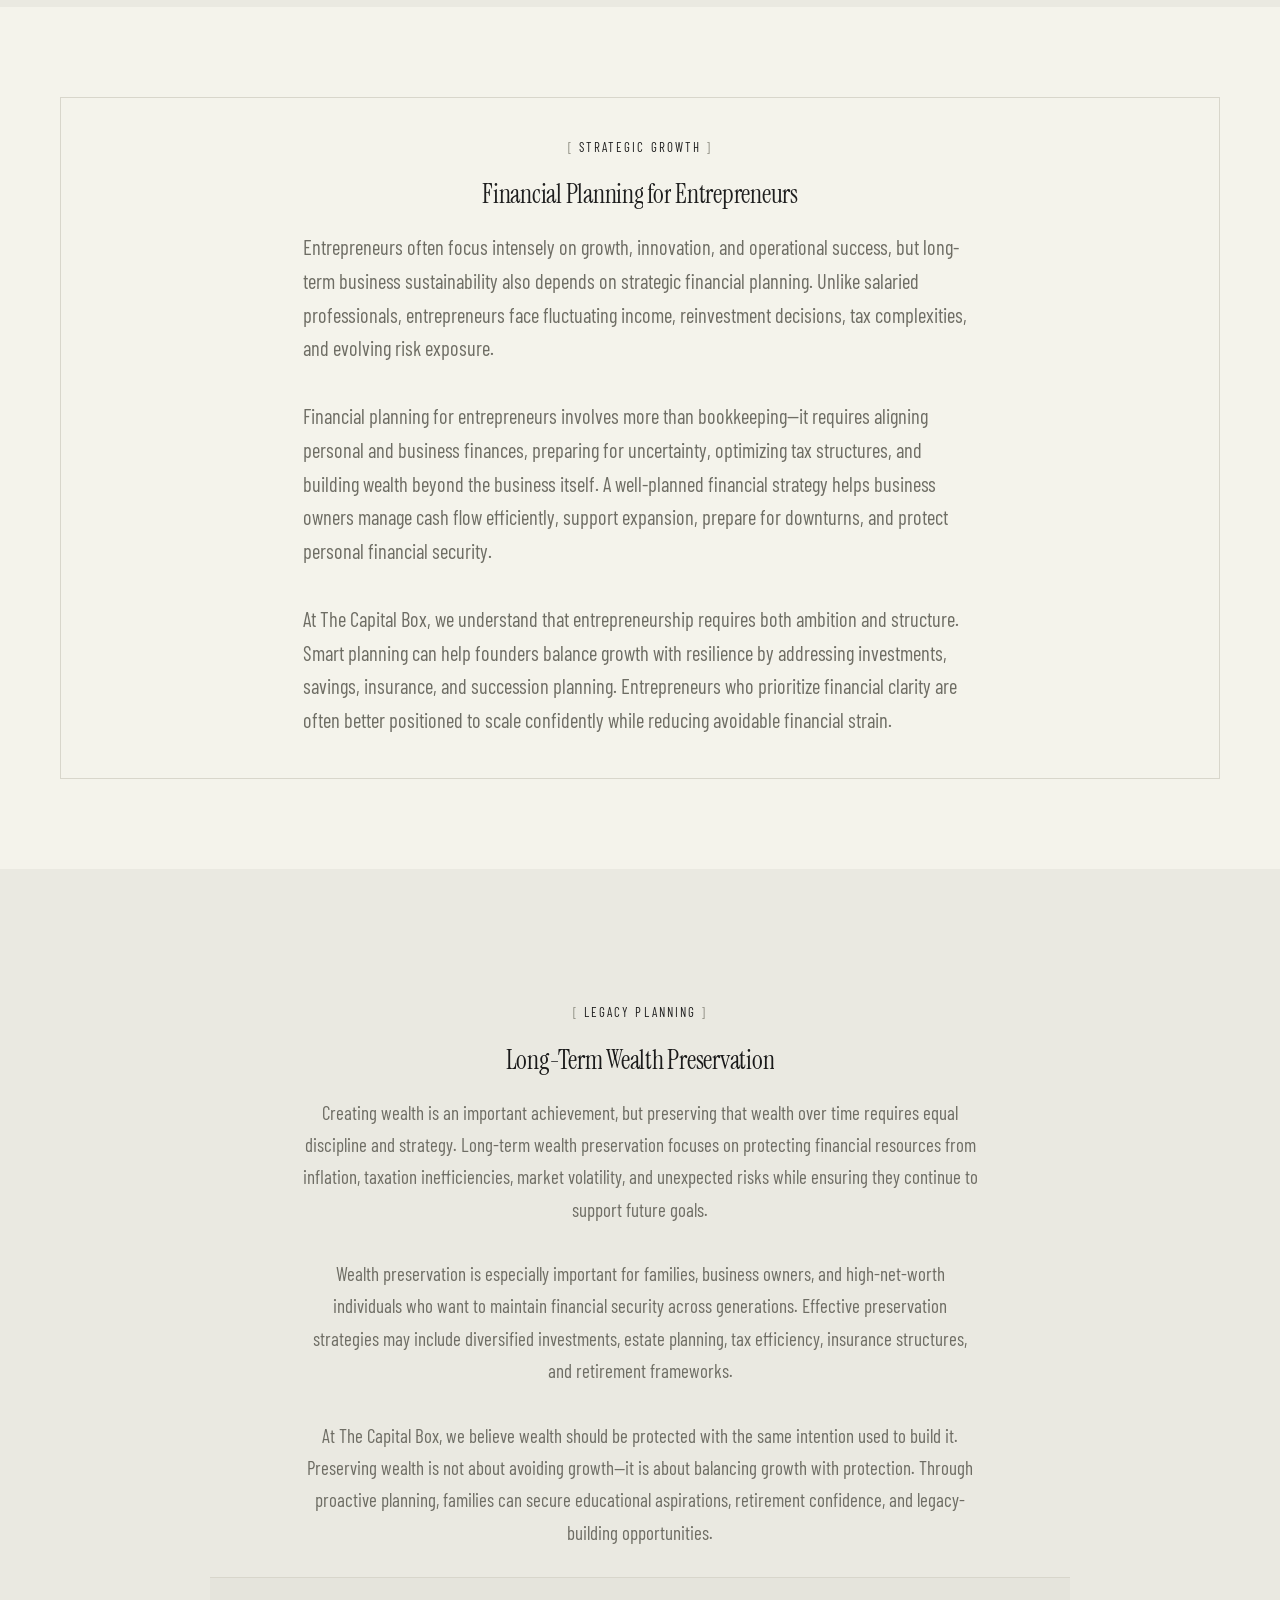
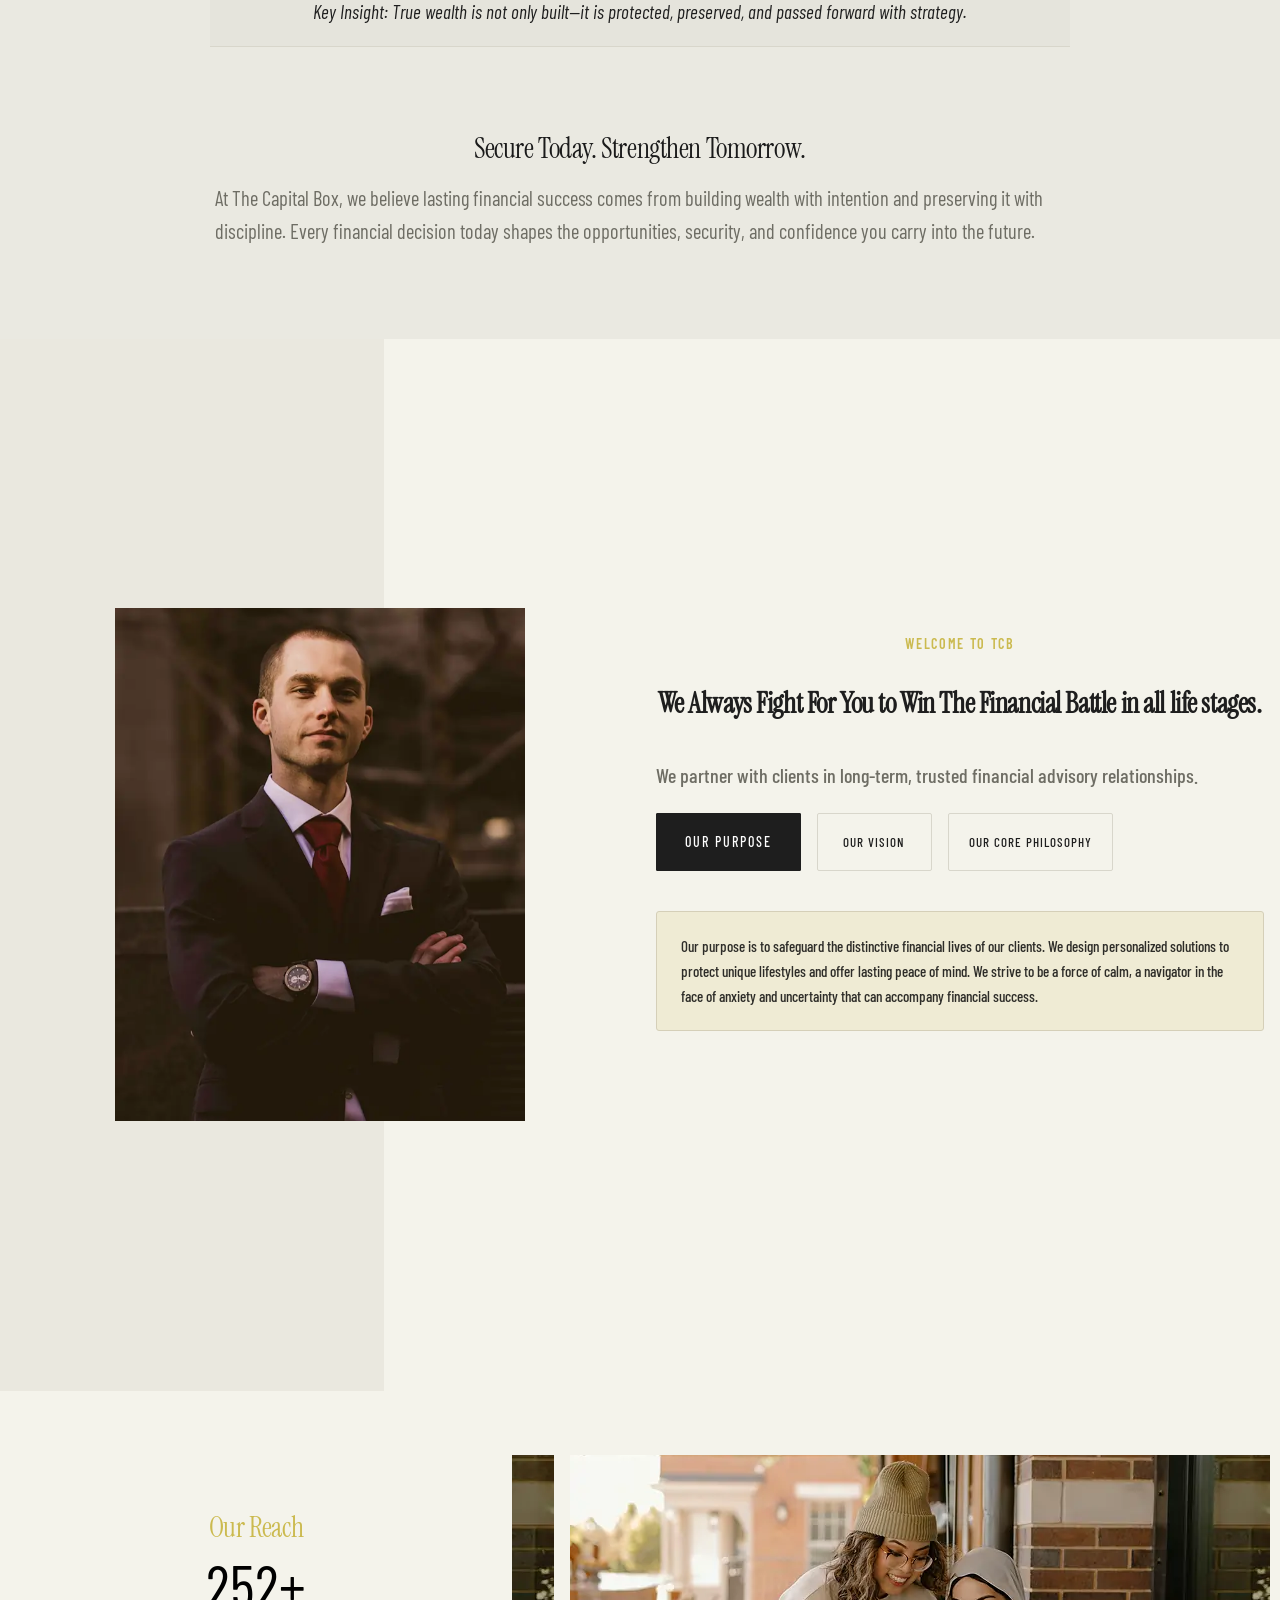
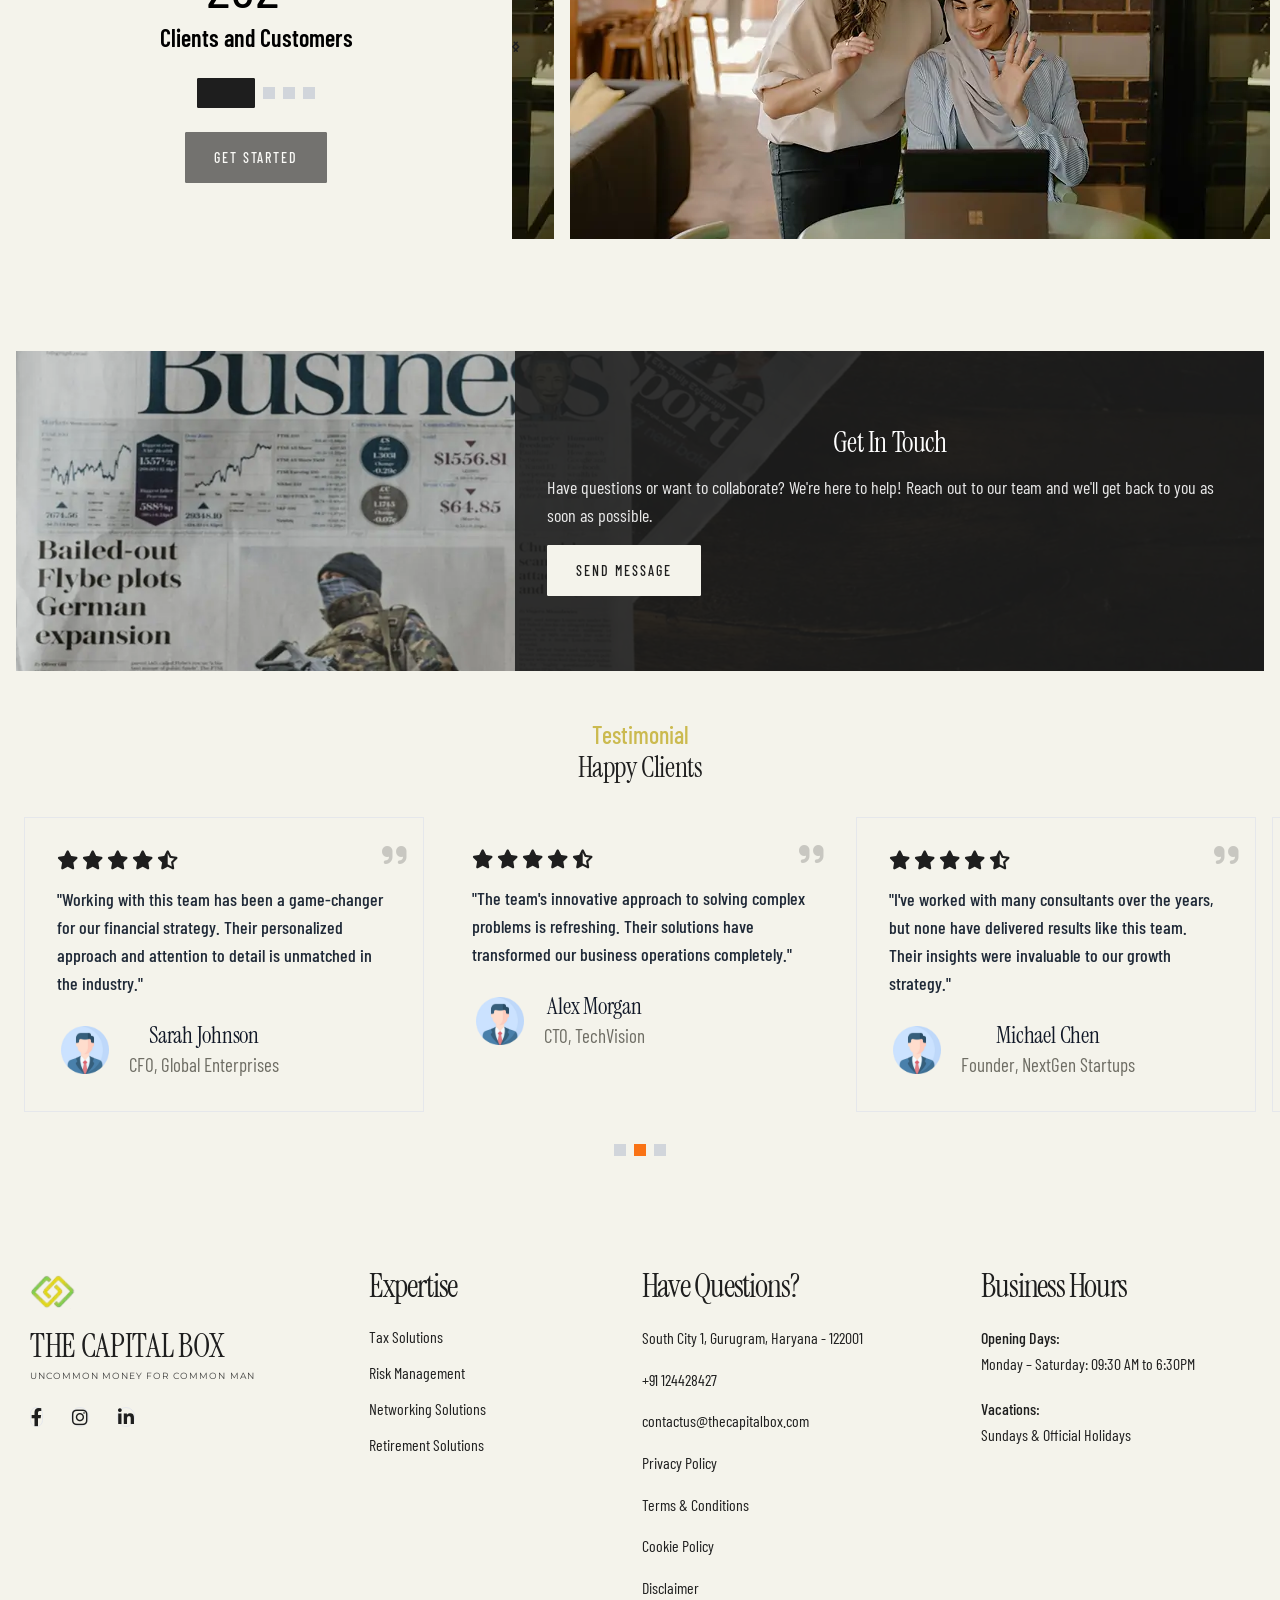
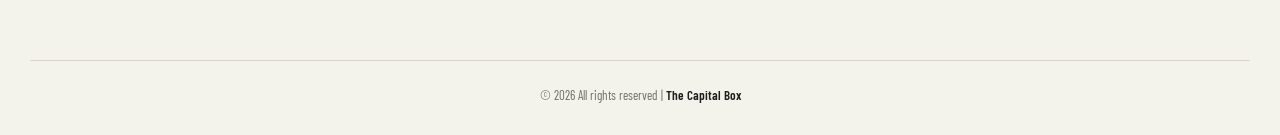
==== commit c38a9320: "Publish latest website updates Co-authored-by: Copilot <223556219+Copilot@users.noreply.github.com>" ====
--- a/public_html/index.html
+++ b/public_html/index.html
@@ -102,7 +102,7 @@
     </script>
 
     <meta name="google-site-verification" content="EwWbCvllE7eILC873ZeSIS3Y1x_ljD7HaHmv1XHxF_Q" />
-    <link rel="stylesheet" href="editorial.css?v=41" />
+    <link rel="stylesheet" href="editorial.css?v=43" />
     <link rel="stylesheet" href="mobile.css?v=6" />
     <style>
       .hero-section h1,
--- a/public_html/editorial.css
+++ b/public_html/editorial.css
@@ -312,8 +312,8 @@
 /* Center long-form article content beneath its heading. */
 body main .tcb-article-section .tcb-text{margin-left:auto!important;margin-right:auto!important}
 body main .tcb-article-section :is(.tcb-mini-note,.tcb-article-note){max-width:75ch;margin-left:auto!important;margin-right:auto!important}
-body main .tcb-article-section :is(.tcb-text,.tcb-mini-note,.tcb-article-note){width:100%;max-width:820px!important}
-body main .tcb-about-section > .tcb-about-container > .tcb-about-text{width:100%!important;max-width:680px!important;margin-left:auto!important;margin-right:auto!important;text-align:center!important;font-size:19px!important;line-height:1.7!important}
+body main :is(.tcb-about-section,.tcb-tax-section,.tcb-article-section) > :is(.tcb-about-container,.tcb-tax-container,.tcb-container) > :is(.tcb-about-text,.tcb-tax-text,.tcb-text){width:100%!important;max-width:680px!important;margin-left:auto!important;margin-right:auto!important;text-align:center!important;font-size:19px!important;line-height:1.7!important}
+body main :is(.tcb-tax-card,.tcb-about-card) :is(.tcb-tax-text,.tcb-about-text){text-align:left!important;max-width:none!important}
 /* Remove decorative horizontal section dividers. */
 body main>.editorial-section,body footer{border-top:0!important;border-bottom:0!important}
 body main>.editorial-section>div:not(.service-box-container){border-top:0!important;border-bottom:0!important}
@@ -629,3 +629,20 @@
 body main .show-more-btn:hover {
   opacity: 0.7 !important;
 }
+
+/* ========================================================
+   Consultations & Split Card Container Width Standardization
+   ======================================================== */
+body main div:has(> .flex.flex-col.md\:flex-row > .consultation-accordion),
+body main div:has(> div > div > .consultation-accordion),
+body main .consultation-section > .container {
+  max-width: 1140px !important;
+  margin-left: auto !important;
+  margin-right: auto !important;
+}
+
+@media (min-width: 1024px) {
+  body main .max-w-6xl {
+    max-width: 1140px !important;
+  }
+}
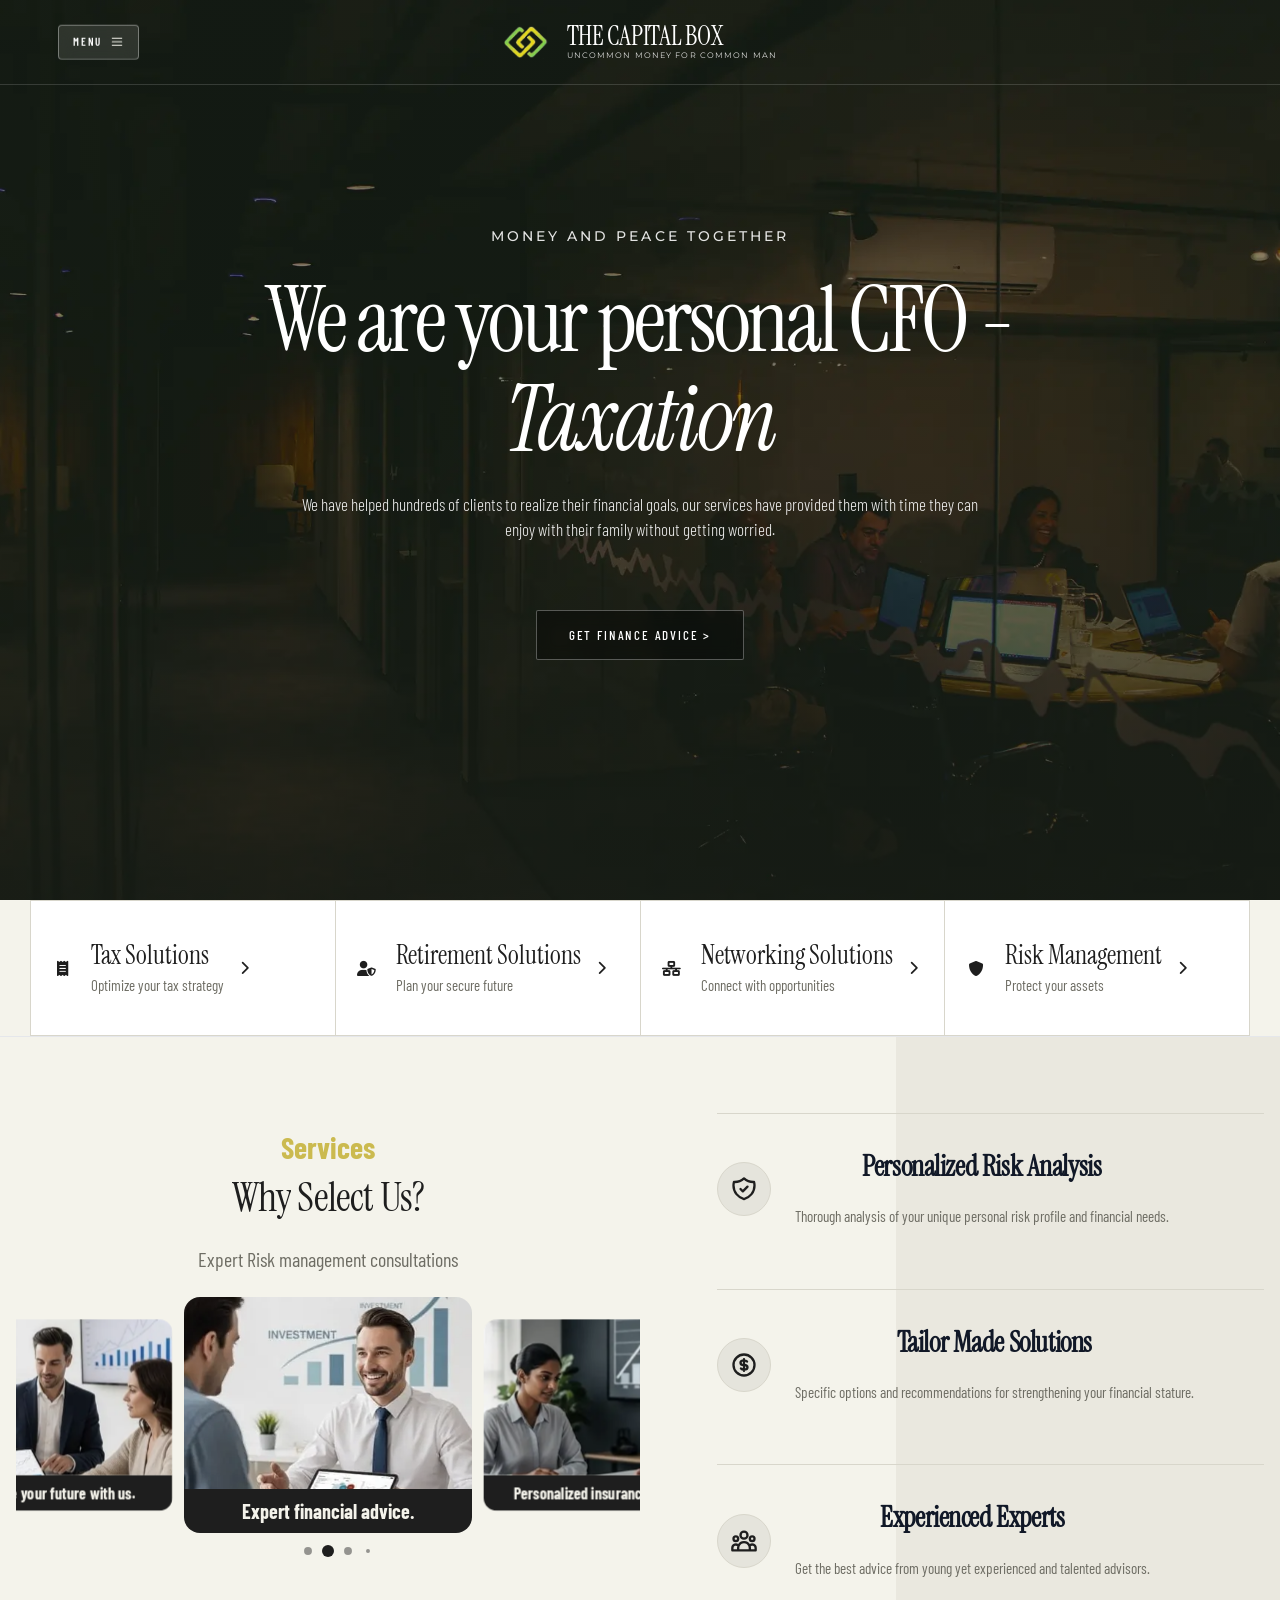
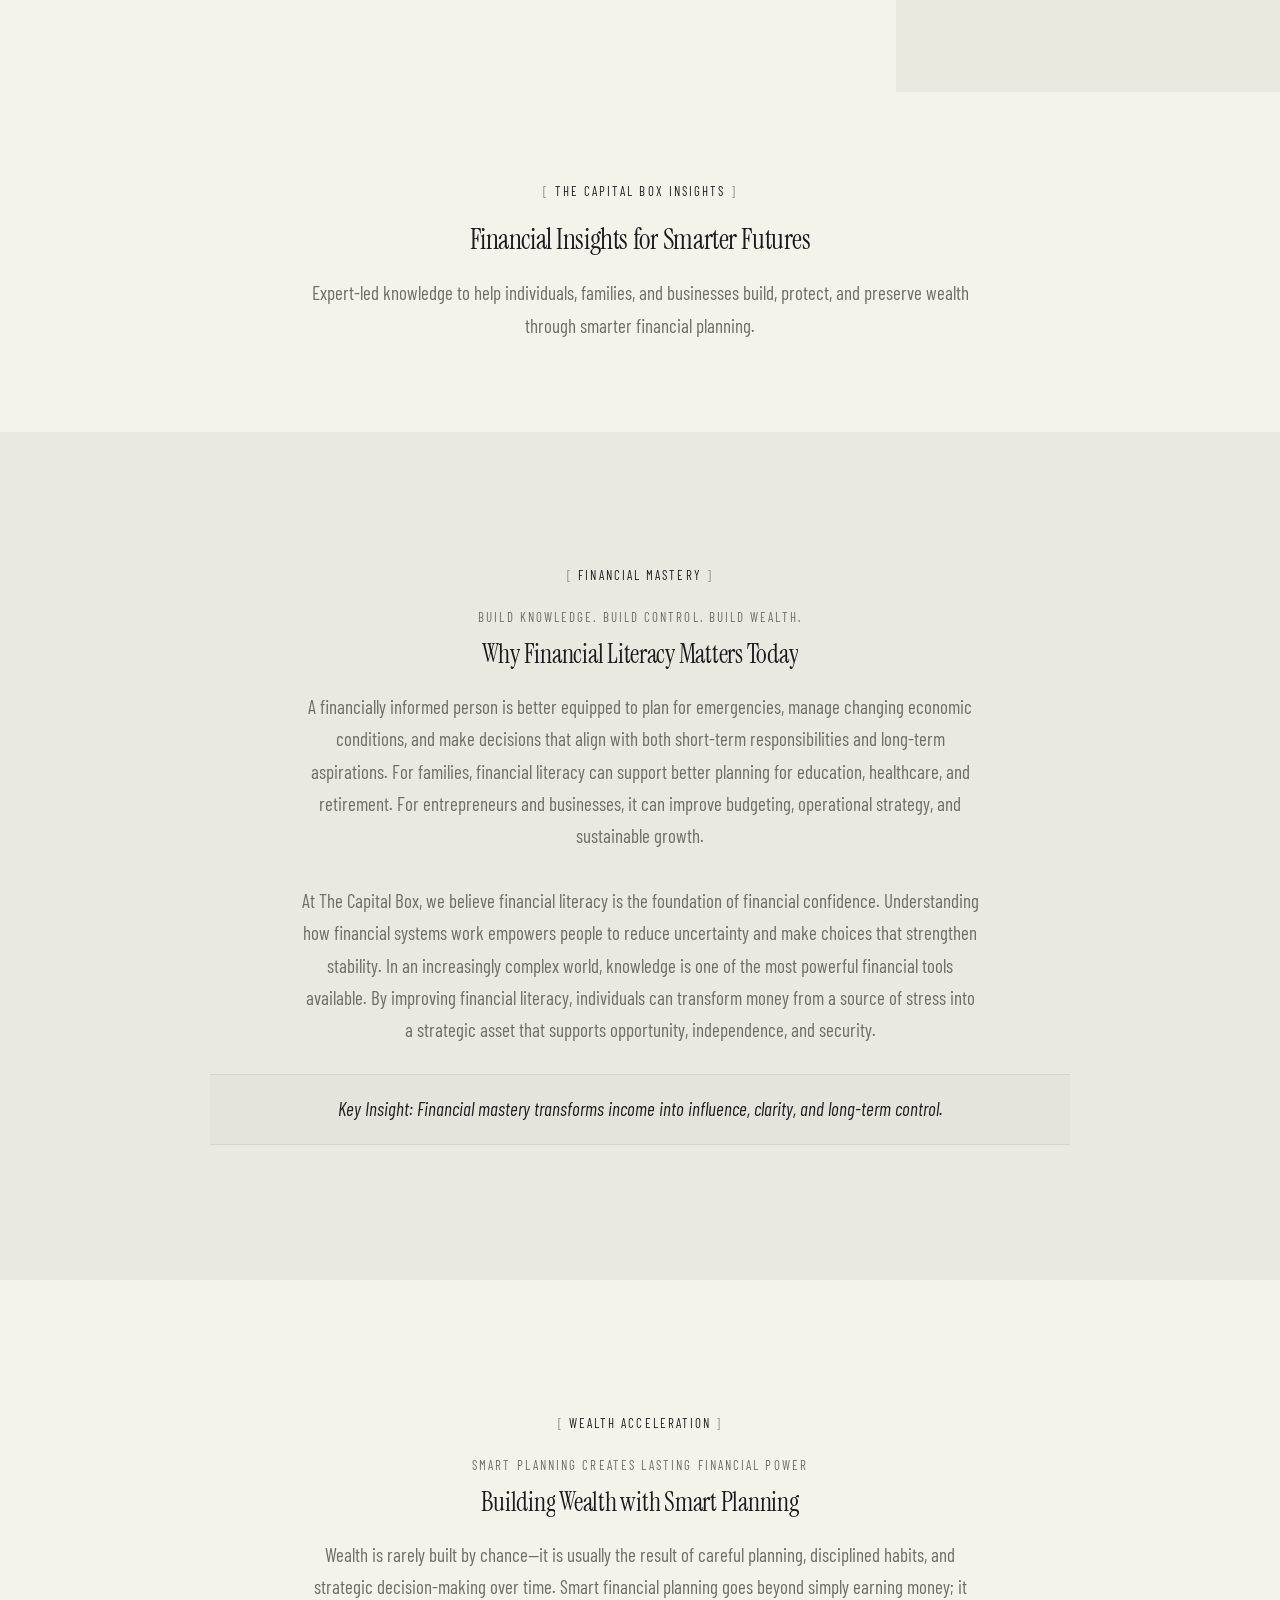
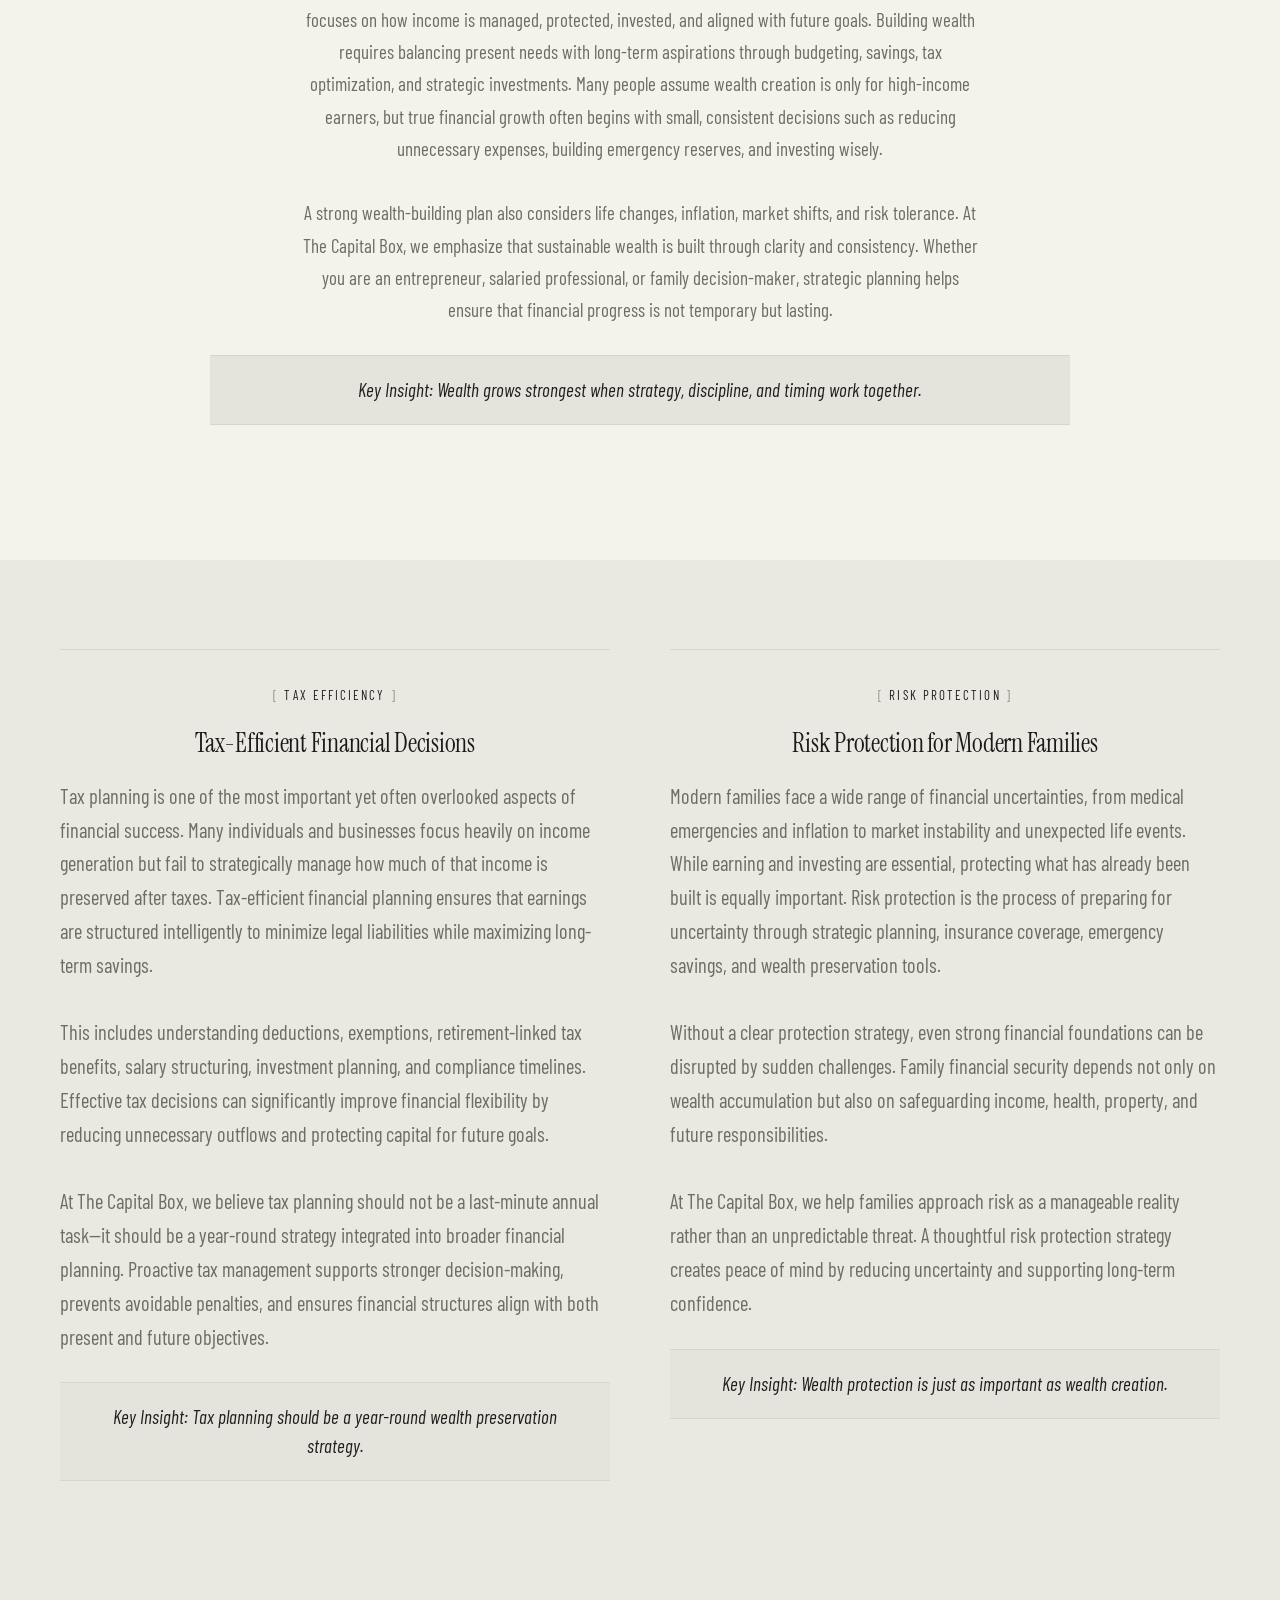
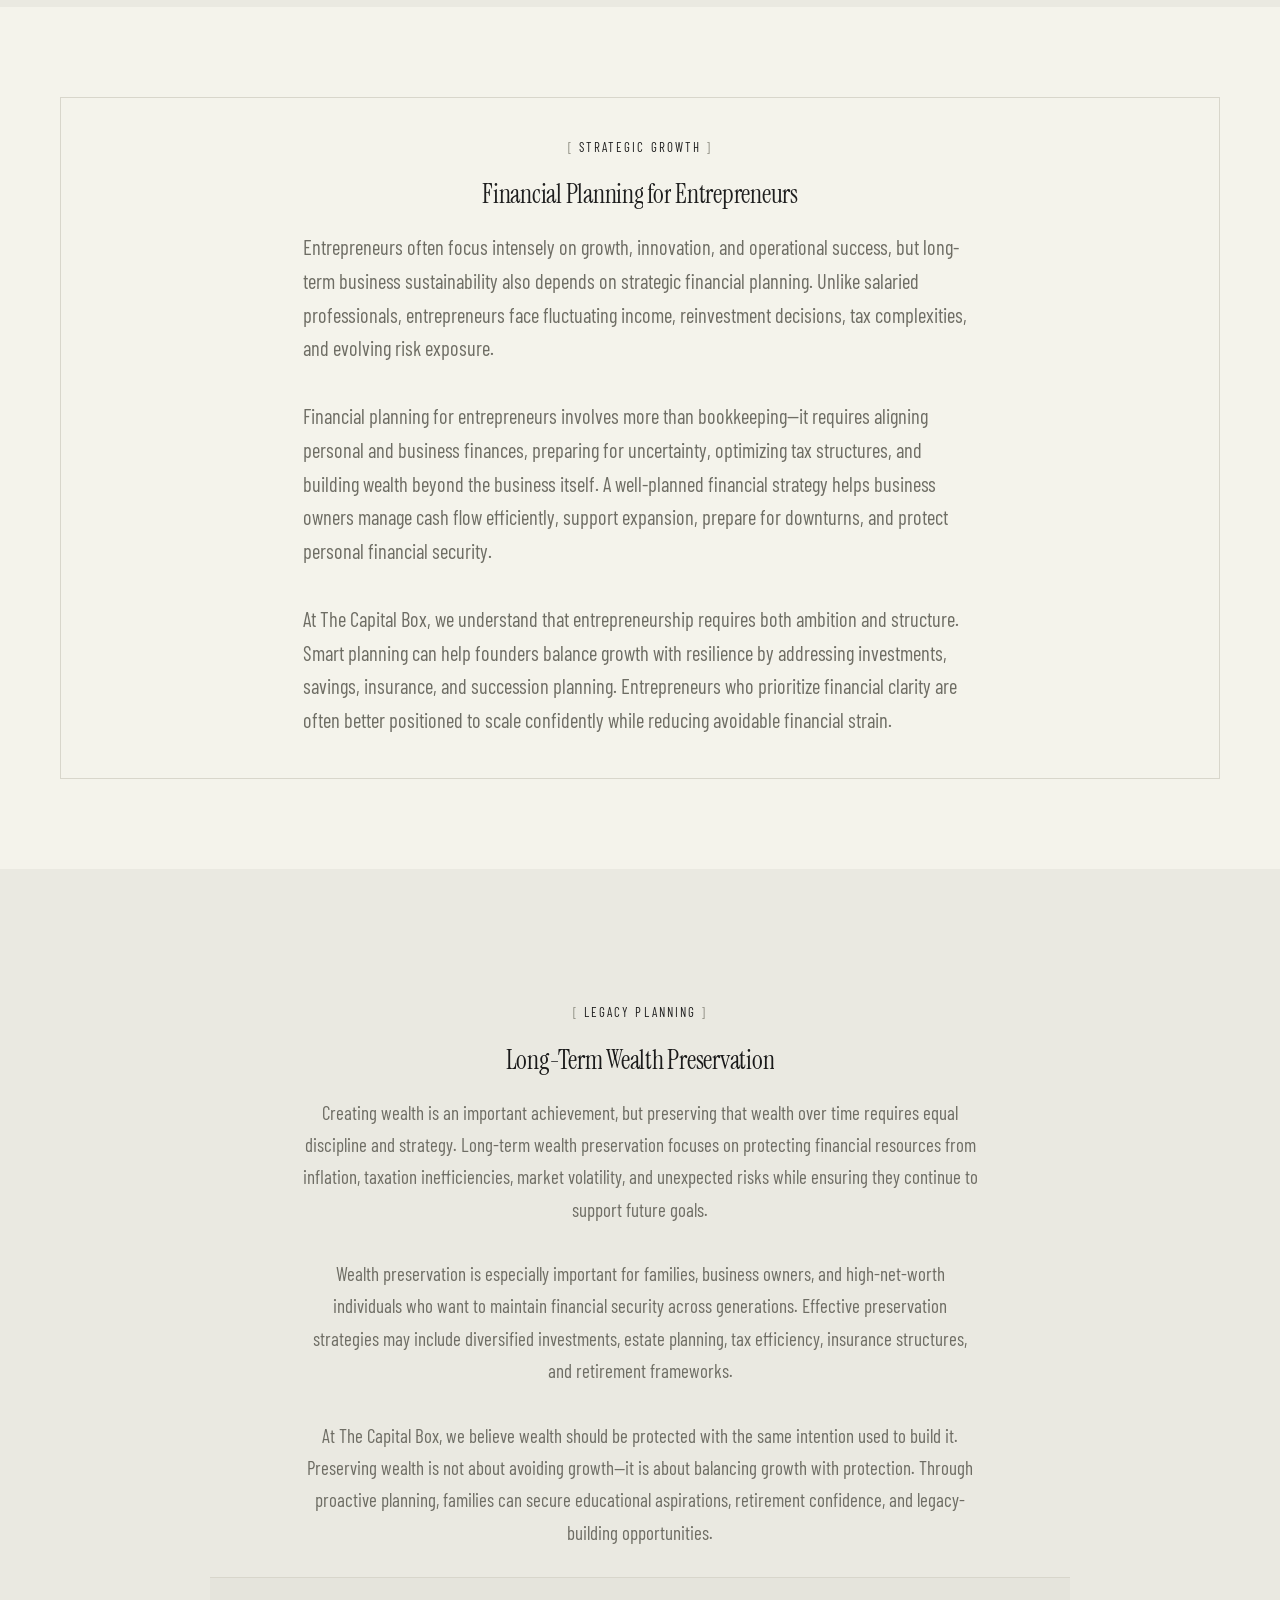
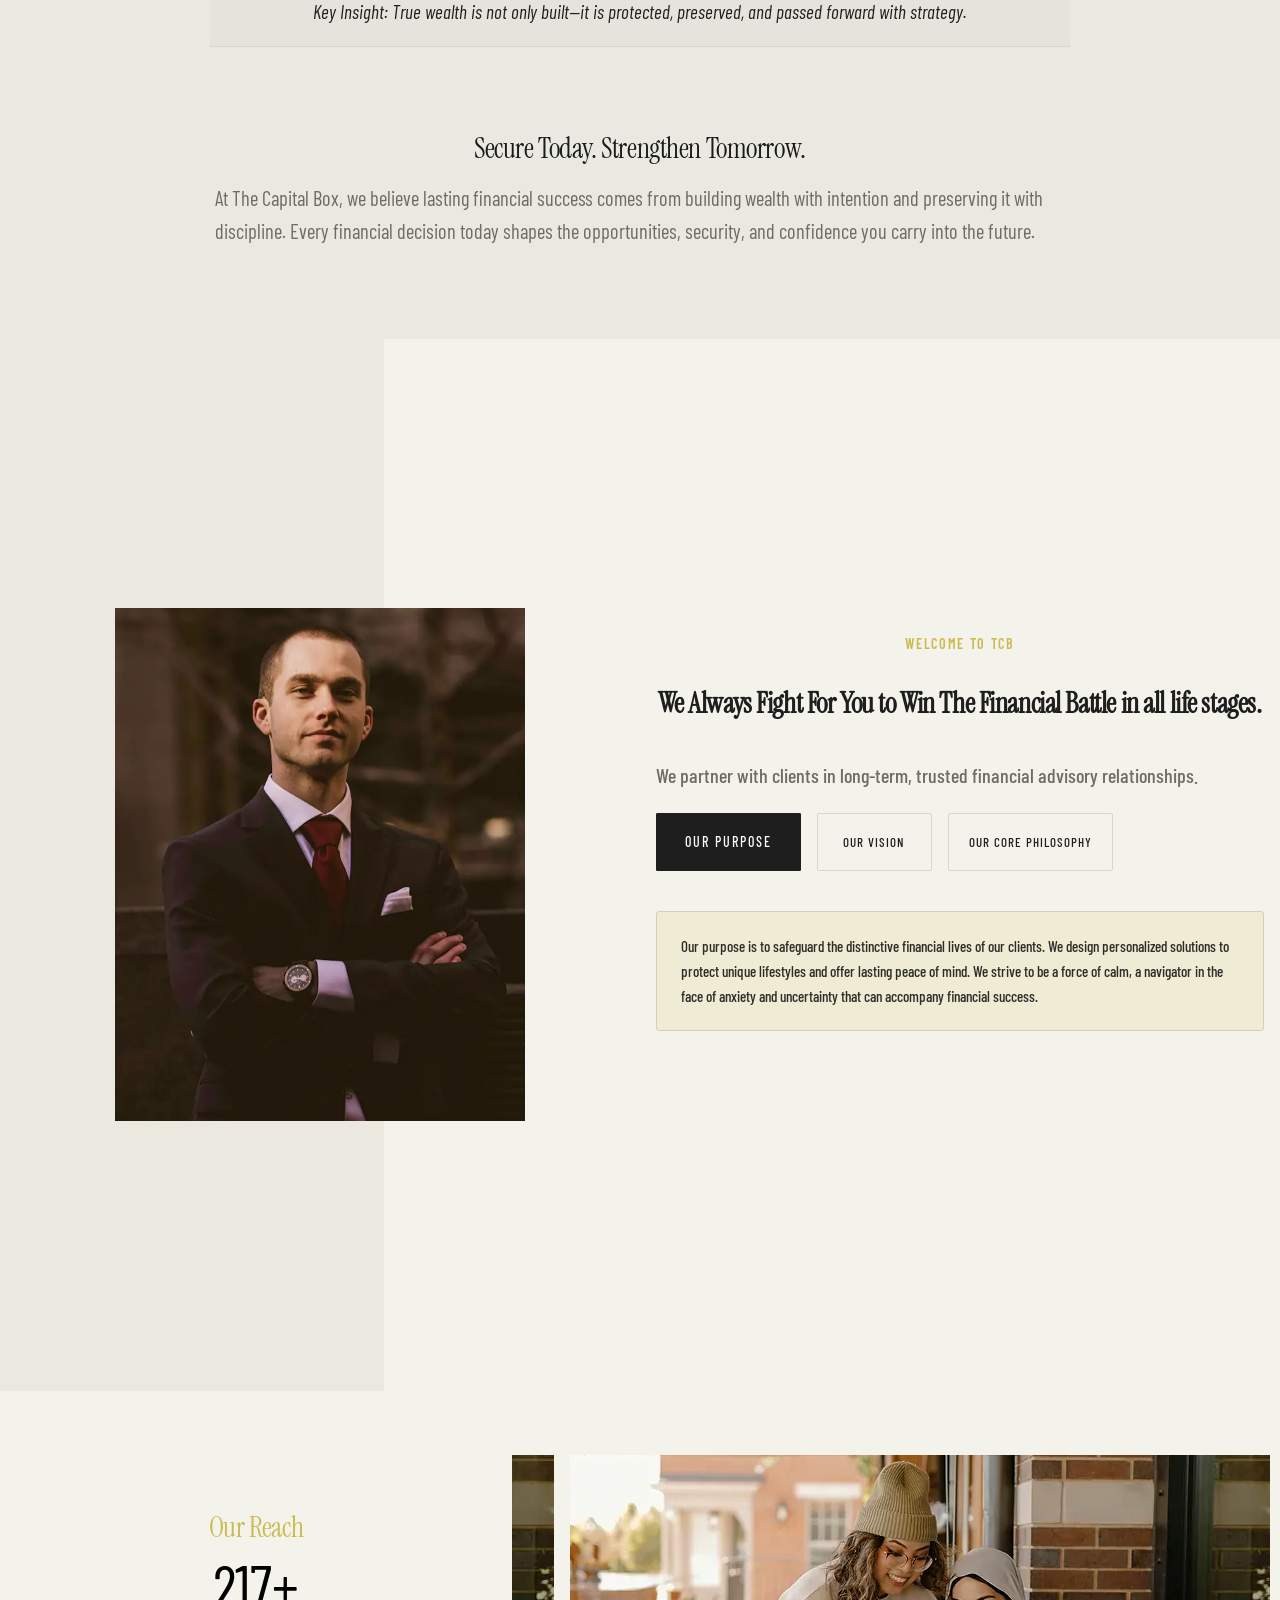
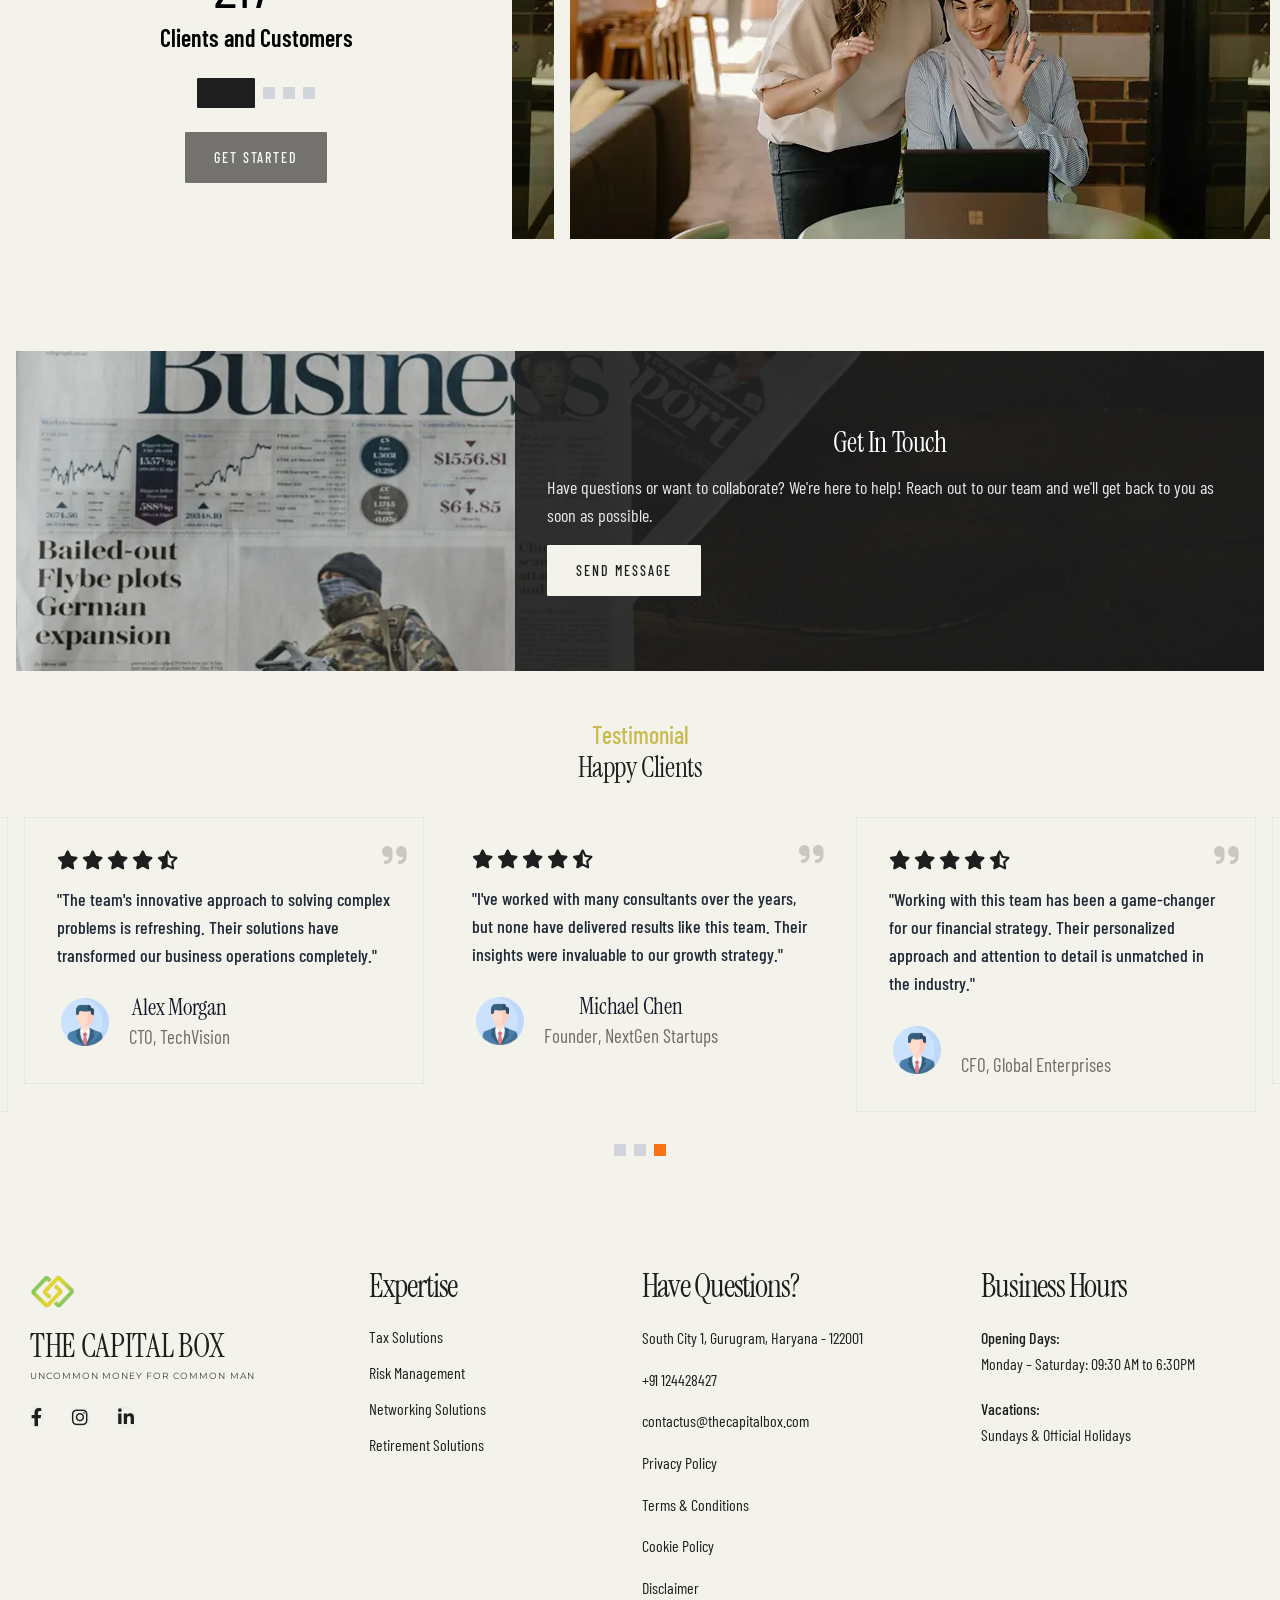
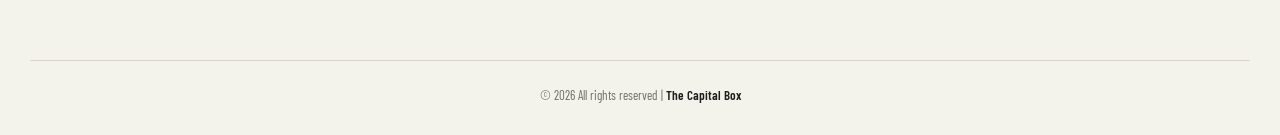
==== commit f4577459: "Publish latest CapitalBox website updates Co-authored-by: Copilot <223556219+Copilot@users.noreply.g" ====
--- a/public_html/index.html
+++ b/public_html/index.html
@@ -102,7 +102,7 @@
     </script>
 
     <meta name="google-site-verification" content="EwWbCvllE7eILC873ZeSIS3Y1x_ljD7HaHmv1XHxF_Q" />
-    <link rel="stylesheet" href="editorial.css?v=43" />
+    <link rel="stylesheet" href="editorial.css?v=45" />
     <link rel="stylesheet" href="mobile.css?v=6" />
     <style>
       .hero-section h1,
@@ -401,7 +401,7 @@
           class="relative container px-4 py-12 z-10 w-full max-w-6xl flex flex-col justify-center items-center text-center mx-auto"
         >
           <div class="w-full max-w-6xl mx-auto text-center flex flex-col items-center">
-            <p class="text-xs sm:text-sm md:text-base uppercase tracking-[0.22em] text-white/90 mb-4 md:mb-6 text-center font-medium" style="letter-spacing: 0.22em; font-family: 'Montserrat', 'Barlow Condensed', sans-serif;">
+            <p class="hero-eyebrow text-xs sm:text-sm md:text-base uppercase tracking-[0.22em] text-white/90 mb-4 md:mb-6 text-center font-medium" style="letter-spacing: 0.22em; font-family: 'Montserrat', 'Barlow Condensed', sans-serif; margin-top: 48px; padding-top: 20px;">
               MONEY AND PEACE TOGETHER
             </p>
             <h1
@@ -411,10 +411,10 @@
               <span class="hero-line-1" style="display: block; font-style: normal; font-size: inherit; line-height: inherit;">We are your personal CFO -</span>
               <span class="hero-line-2 italic block mt-1 text-white" style="font-style: italic; color: #ffffff; font-size: inherit; line-height: inherit;">Taxation</span>
             </h1>
-            <p class="hero-desc text-white/90 text-center font-light leading-relaxed mx-auto mb-8" style="font-size: clamp(17px, 1.35vw, 21px); max-width: 680px; line-height: 1.45; font-family: 'Barlow Condensed', Arial, sans-serif;">
+            <p class="hero-desc text-white/90 text-center font-light leading-relaxed mx-auto mb-8" style="font-size: clamp(17px, 1.35vw, 21px); max-width: 680px; line-height: 1.45; font-family: 'Barlow Condensed', Arial, sans-serif; margin-bottom: 36px !important;">
               We have helped hundreds of clients to realize their financial goals, our<br class="hidden sm:inline"> services have provided them with time they can enjoy with their family<br class="hidden sm:inline"> without getting worried.
             </p>
-            <div class="mb-4 text-center w-full flex justify-center">
+            <div class="hero-cta-wrap mt-8 mb-4 text-center w-full flex justify-center" style="margin-top: 32px !important;">
               <a
                 href="./contact.html"
                 class="inline-block bg-black/35 hover:bg-white/20 text-white border border-white/30 hover:border-white px-7 py-3.5 md:px-8 md:py-3.5 rounded-sm font-medium tracking-widest text-xs md:text-sm uppercase transition duration-300 backdrop-blur-md text-center"
--- a/public_html/editorial.css
+++ b/public_html/editorial.css
@@ -48,11 +48,11 @@
 body .hero-section h1{font-family:'Instrument Serif',Georgia,serif!important;font-size:clamp(55px,7vw,100px)!important;line-height:1.06!important;color:#ffffff!important;max-width:1100px;margin:0 auto 24px!important;text-align:center!important;font-weight:400!important;letter-spacing:-0.035em!important}
 body .hero-section h1 .hero-line-1{display:block!important;font-style:normal!important;font-size:inherit!important;line-height:inherit!important}
 body .hero-section h1 span,body .hero-section h1 .hero-line-2{color:#ffffff!important;font-style:italic!important;display:block!important;margin-top:4px!important;font-family:'Instrument Serif',Georgia,serif!important;font-size:inherit!important;line-height:inherit!important}
-body .hero-section p:first-child{color:rgba(255,255,255,.88)!important;font-family:'Montserrat','Barlow Condensed',sans-serif!important;font-size:14px!important;letter-spacing:.22em!important;margin:0 auto 22px!important;text-align:center!important;font-weight:500!important;text-transform:uppercase!important}
-body .hero-section h1+p,body .hero-section .hero-desc{font-size:clamp(17px,1.35vw,21px)!important;max-width:680px!important;margin:0 auto 32px!important;color:rgba(255,255,255,.92)!important;line-height:1.45!important;text-align:center!important}
-body .hero-section a[class*='bg-primary'],body .hero-section a[class*='bg-white'],body .hero-section a[href*='contact.html']{background:rgba(0,0,0,.35)!important;border:1px solid rgba(255,255,255,.3)!important;backdrop-filter:blur(8px);color:#ffffff!important;padding:12px 28px!important;font-size:13px!important;letter-spacing:.14em!important;text-transform:uppercase!important;border-radius:2px!important;box-shadow:none!important}
+body .hero-section :is(p:first-child,.hero-eyebrow){color:rgba(255,255,255,.88)!important;font-family:'Montserrat','Barlow Condensed',sans-serif!important;font-size:14px!important;letter-spacing:.22em!important;margin:clamp(36px,5.5vh,75px) auto 22px!important;padding-top:16px!important;text-align:center!important;font-weight:500!important;text-transform:uppercase!important}
+body .hero-section h1+p,body .hero-section .hero-desc{font-size:clamp(17px,1.35vw,21px)!important;max-width:680px!important;margin:0 auto 36px!important;color:rgba(255,255,255,.92)!important;line-height:1.45!important;text-align:center!important}
+body .hero-section a[class*='bg-primary'],body .hero-section a[class*='bg-white'],body .hero-section a[href*='contact.html']{background:rgba(0,0,0,.35)!important;border:1px solid rgba(255,255,255,.3)!important;backdrop-filter:blur(8px);color:#ffffff!important;padding:14px 32px!important;font-size:13px!important;letter-spacing:.14em!important;text-transform:uppercase!important;border-radius:2px!important;box-shadow:none!important;display:inline-block!important}
 body .hero-section a[class*='bg-primary']:hover,body .hero-section a[class*='bg-white']:hover,body .hero-section a[href*='contact.html']:hover{background-color:rgba(255,255,255,.15)!important;border-color:rgba(255,255,255,.7)!important;color:#ffffff!important}
-body .hero-section .mb-8{margin-bottom:0!important}
+body .hero-section :is(.hero-cta-wrap, div:has(> a[href*='contact.html'])){margin-top:28px!important}
 body .service-box-container{position:relative!important;width:100%!important;max-width:none!important;padding:0 30px!important;background:var(--paper,#f4f3eb);color:var(--ink)}
 body .service-box-container>div{max-width:1440px!important;margin:auto}
 body .service-box-container .grid{grid-template-columns:repeat(4,minmax(0,1fr))!important;gap:0!important;background:#ffffff!important;border-top:1px solid var(--line)!important;border-left:1px solid var(--line)!important}
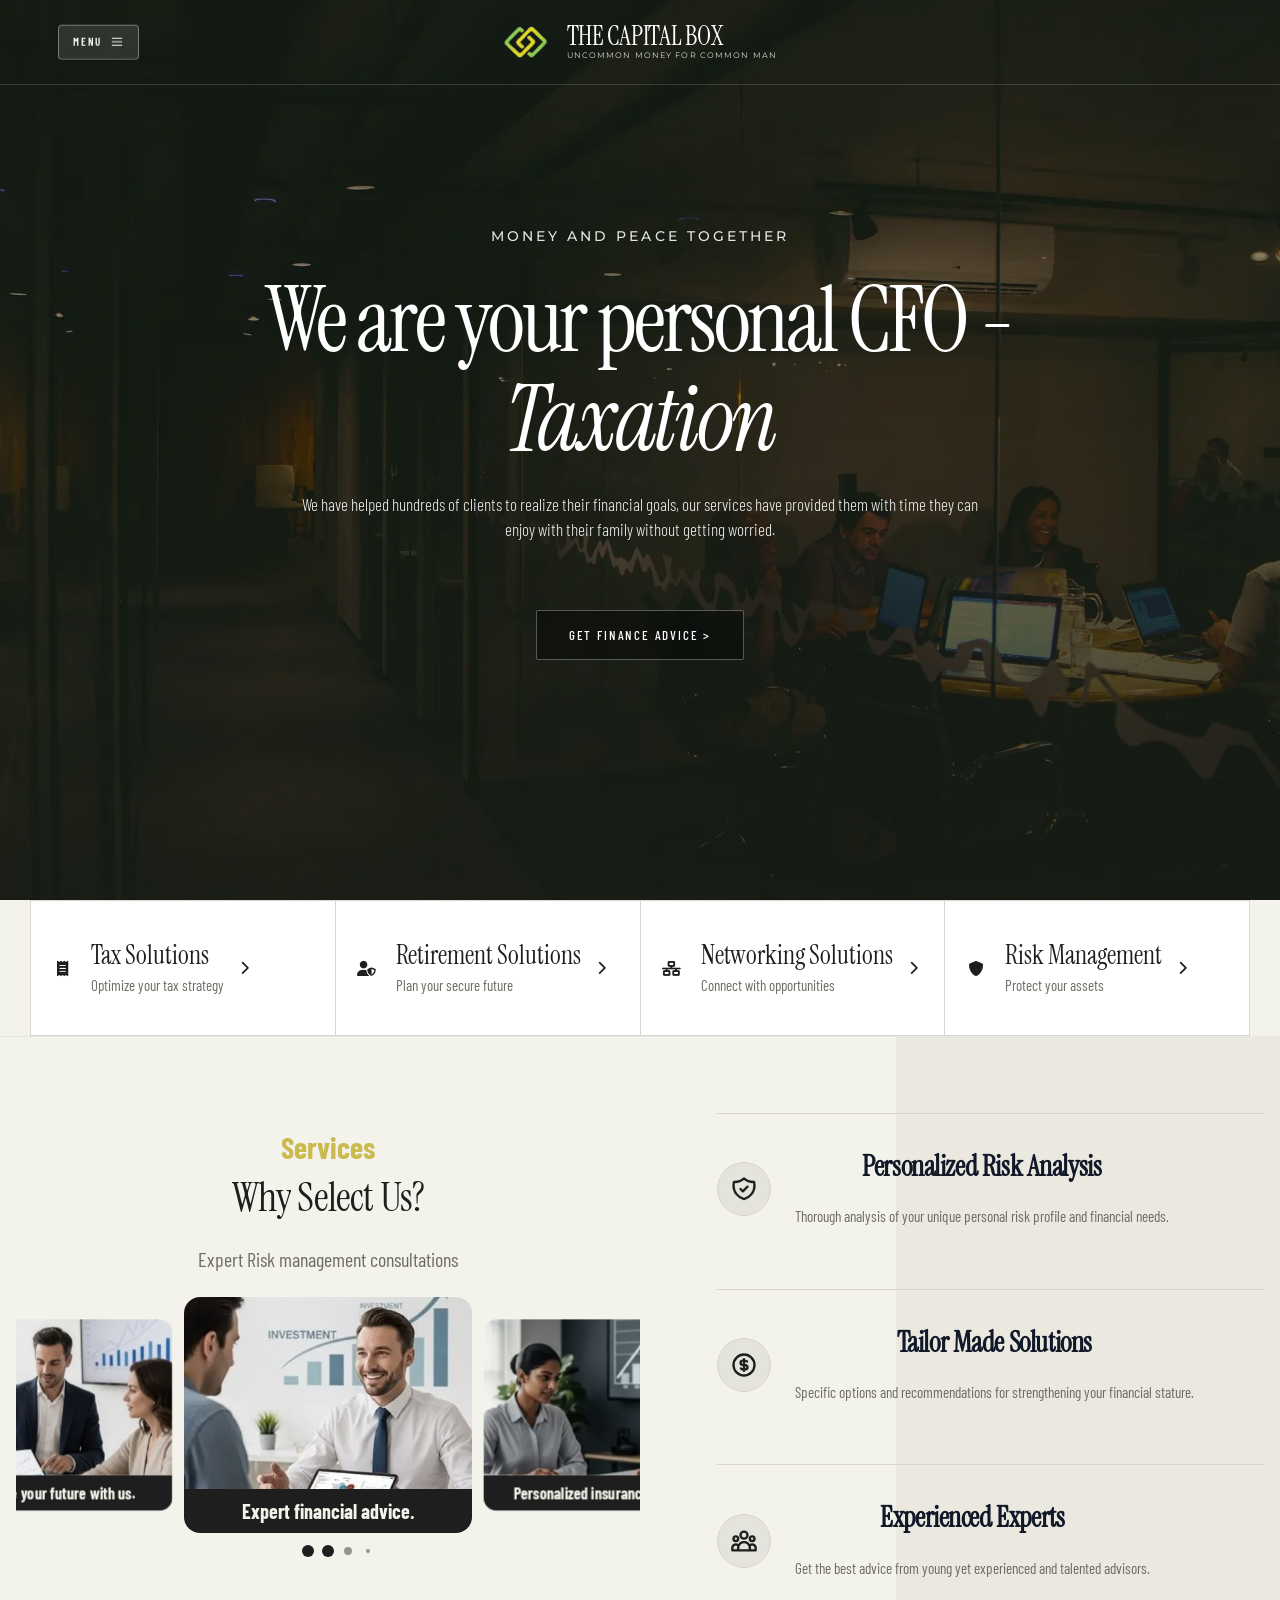
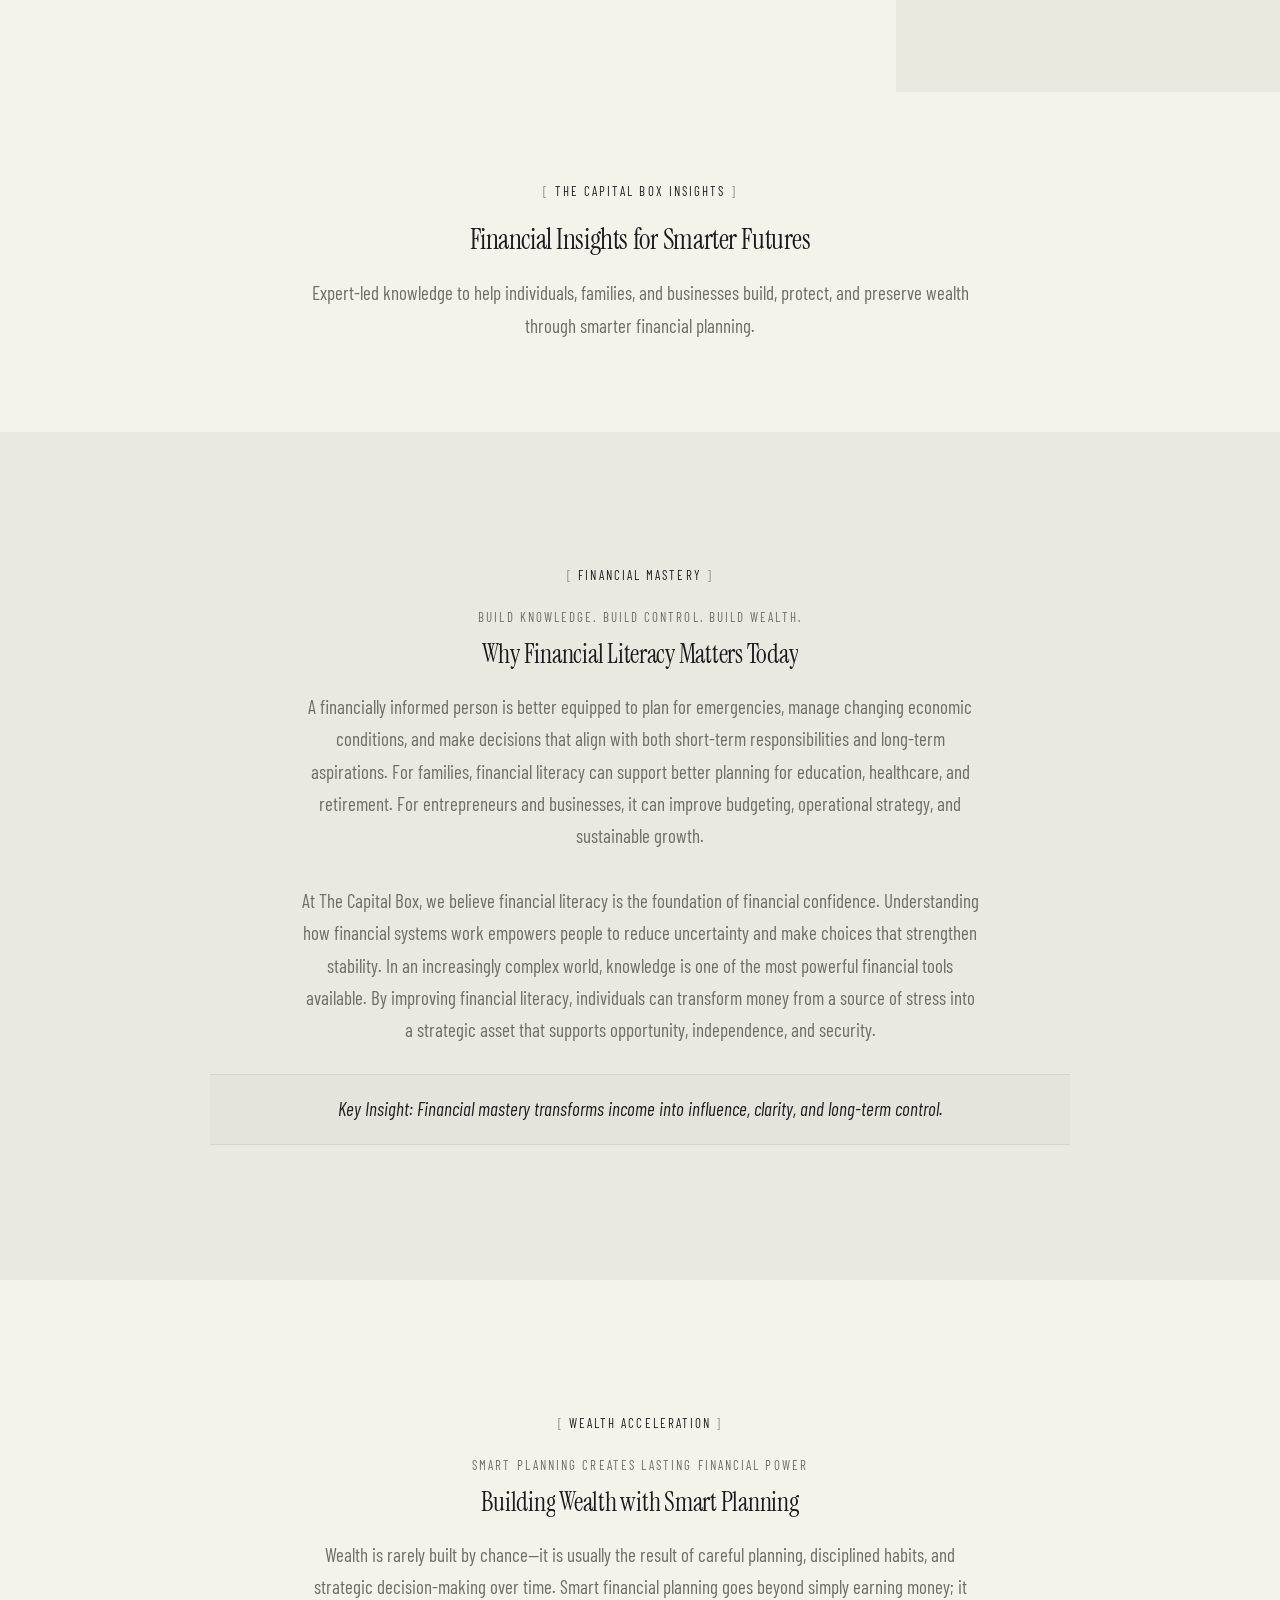
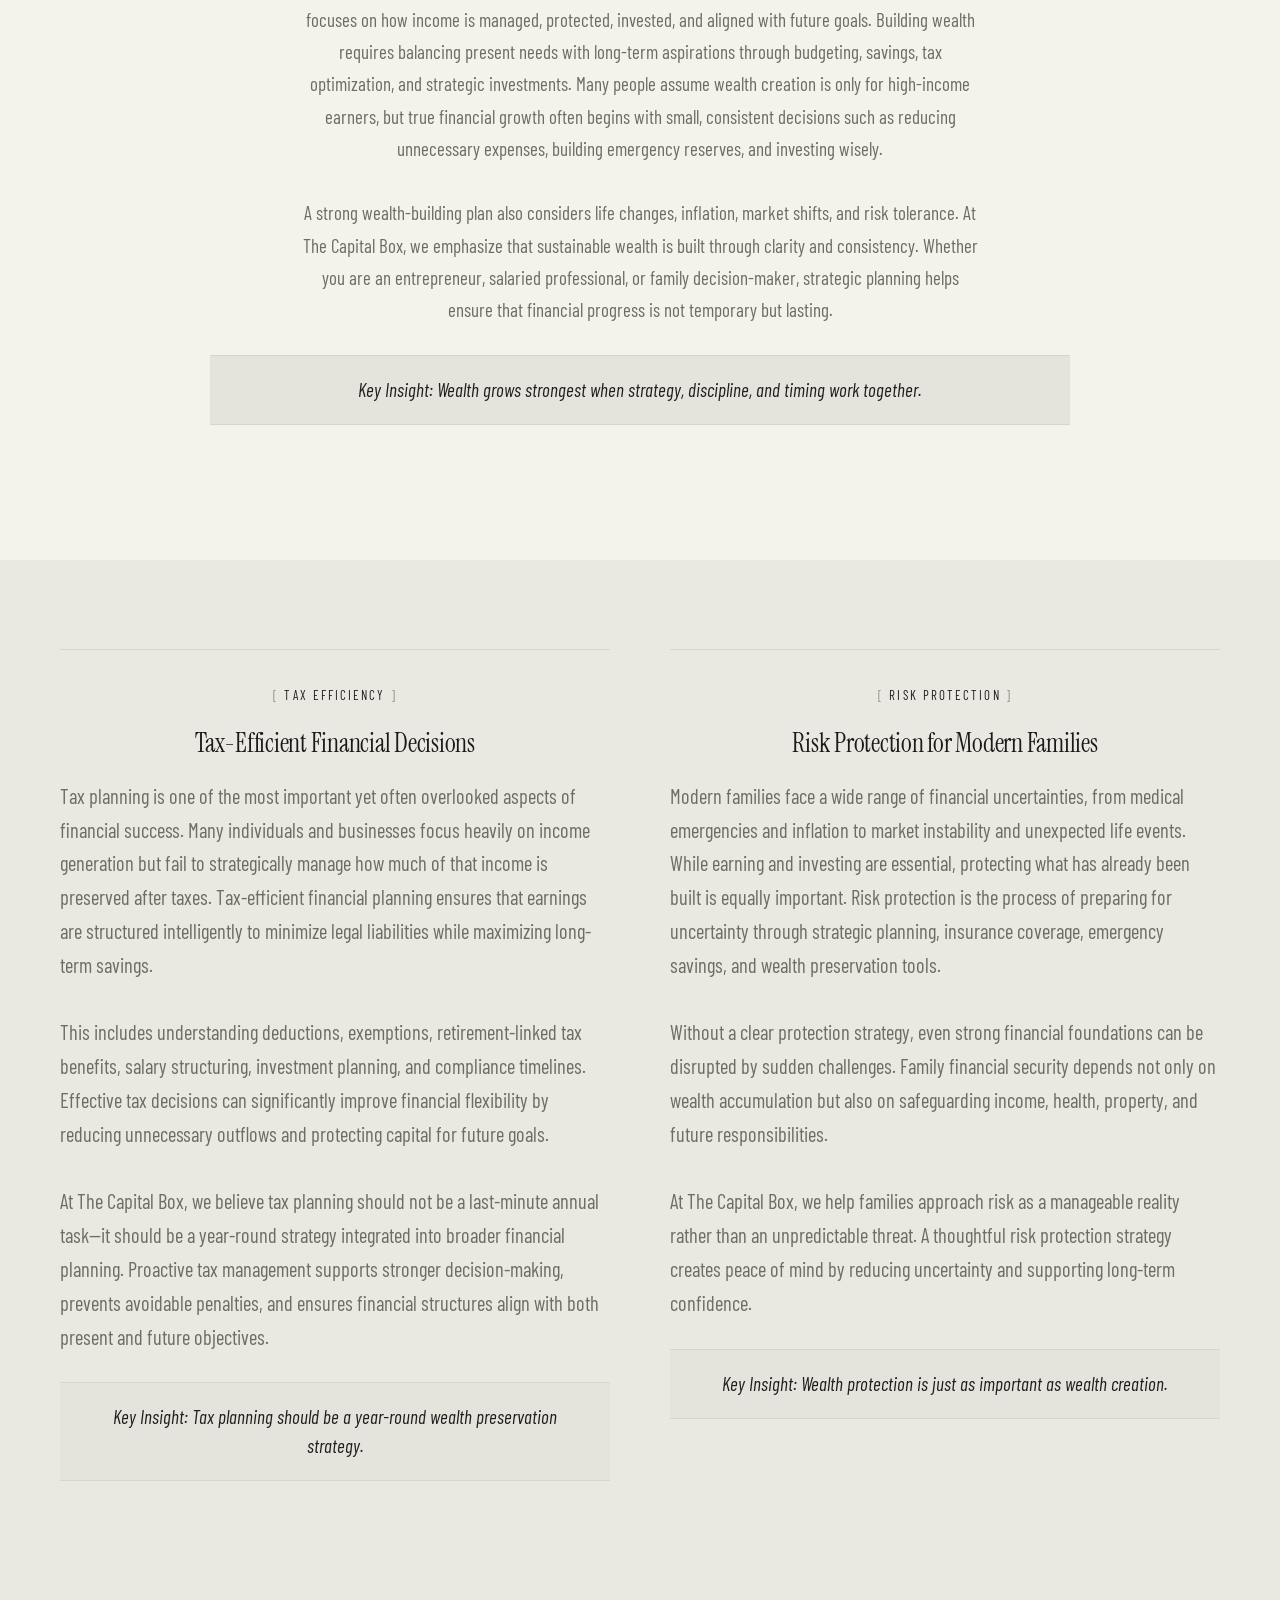
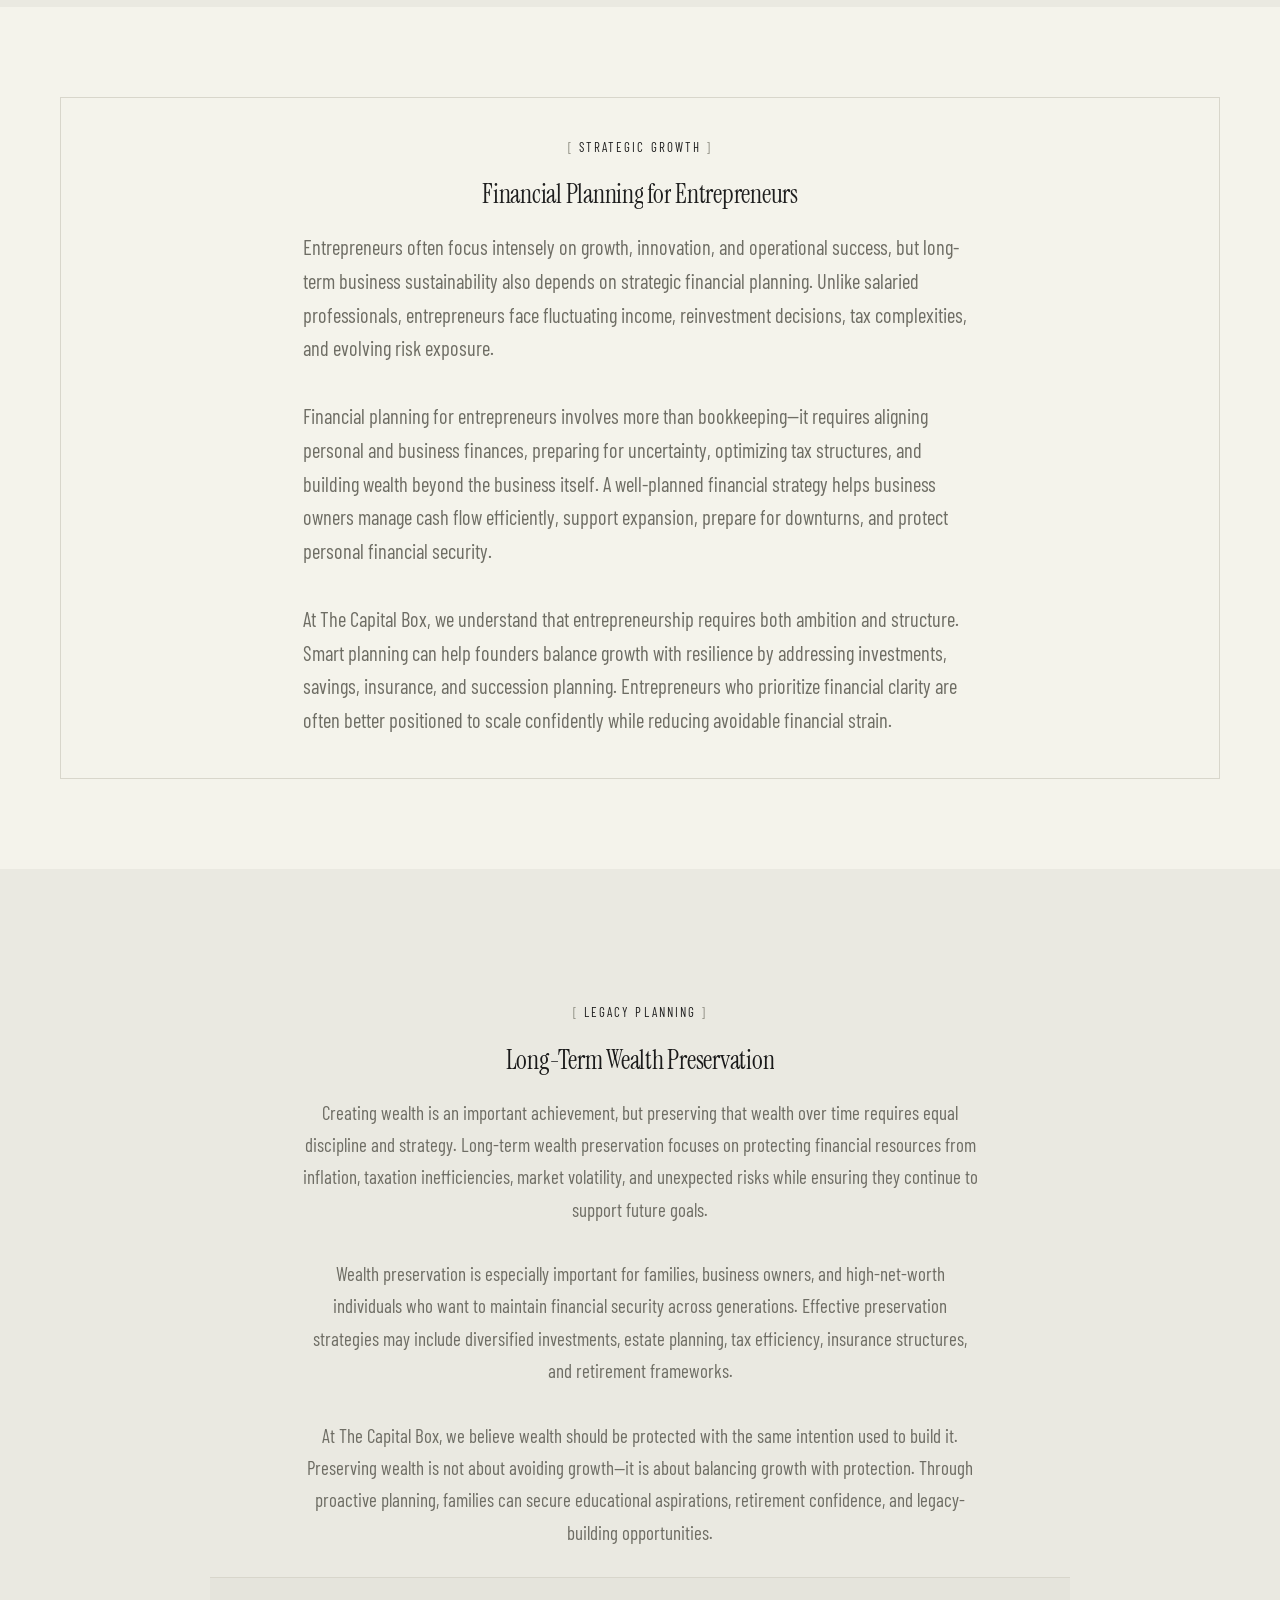
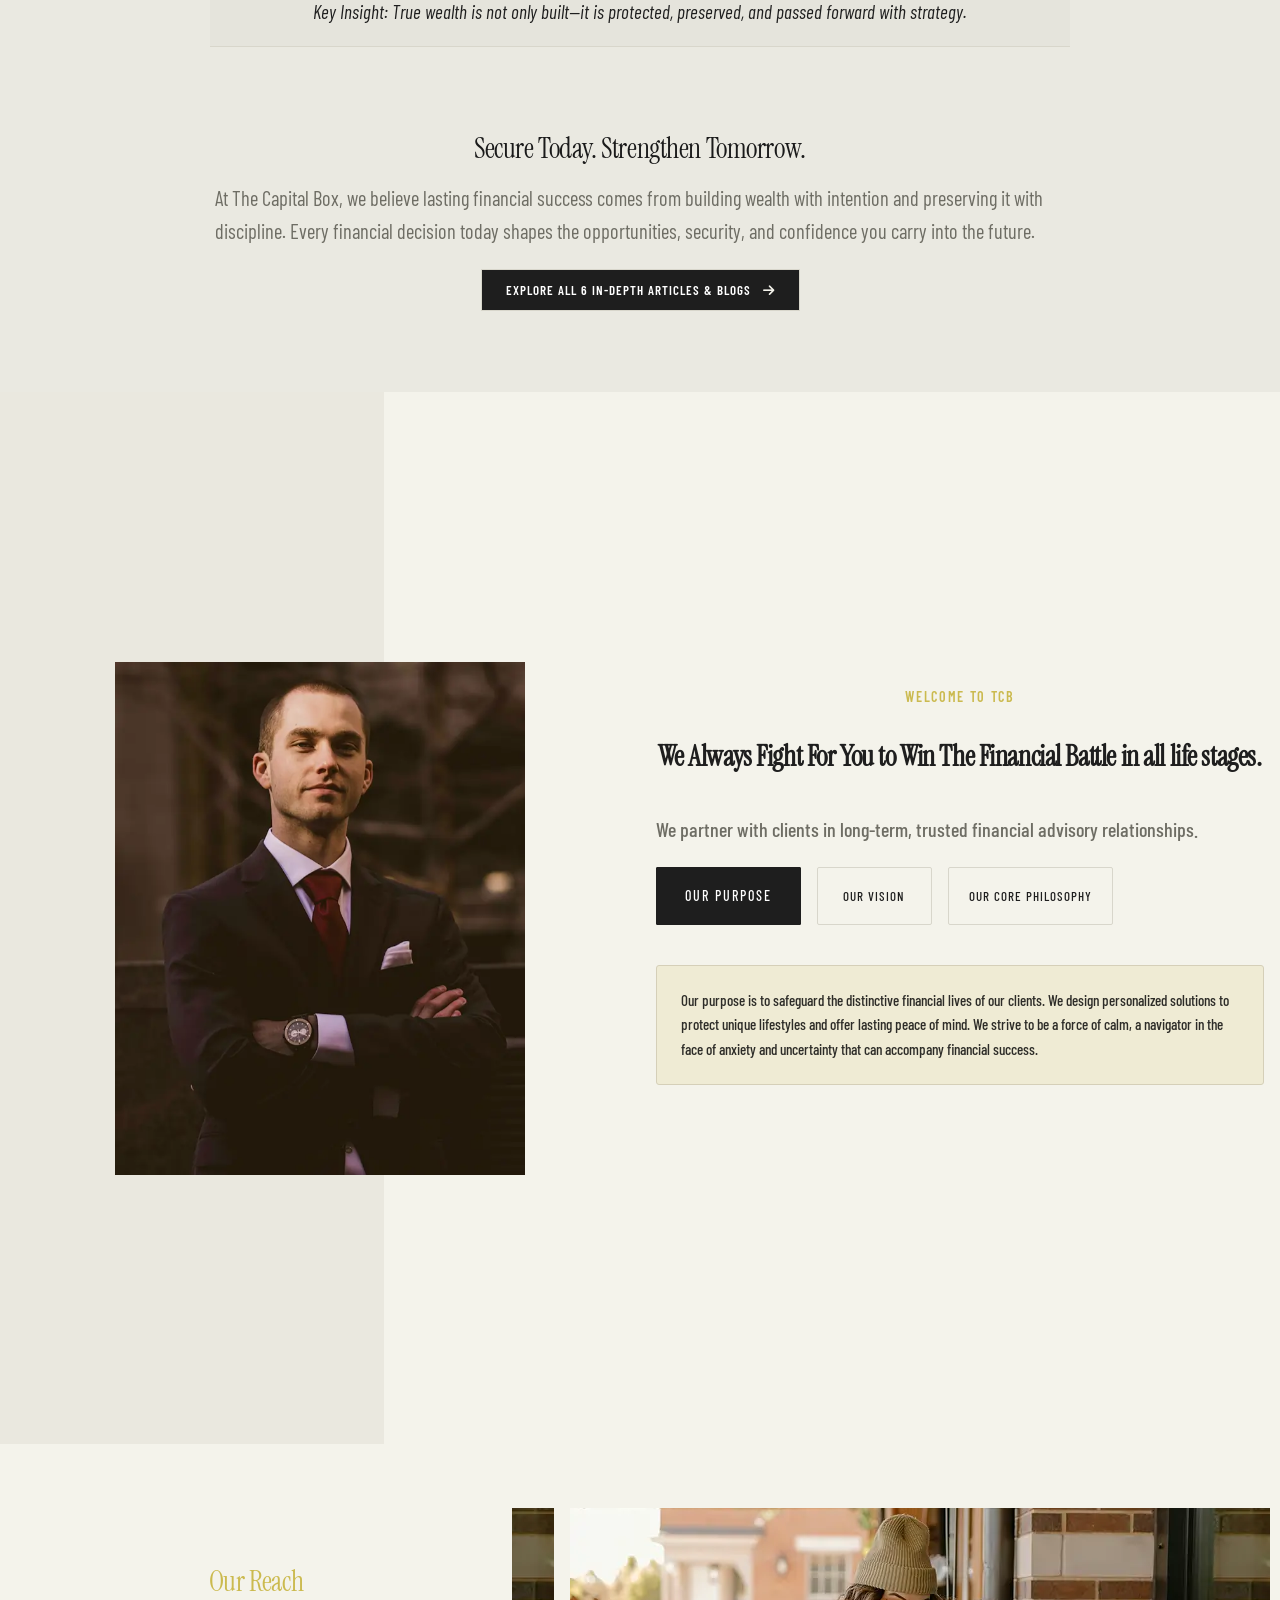
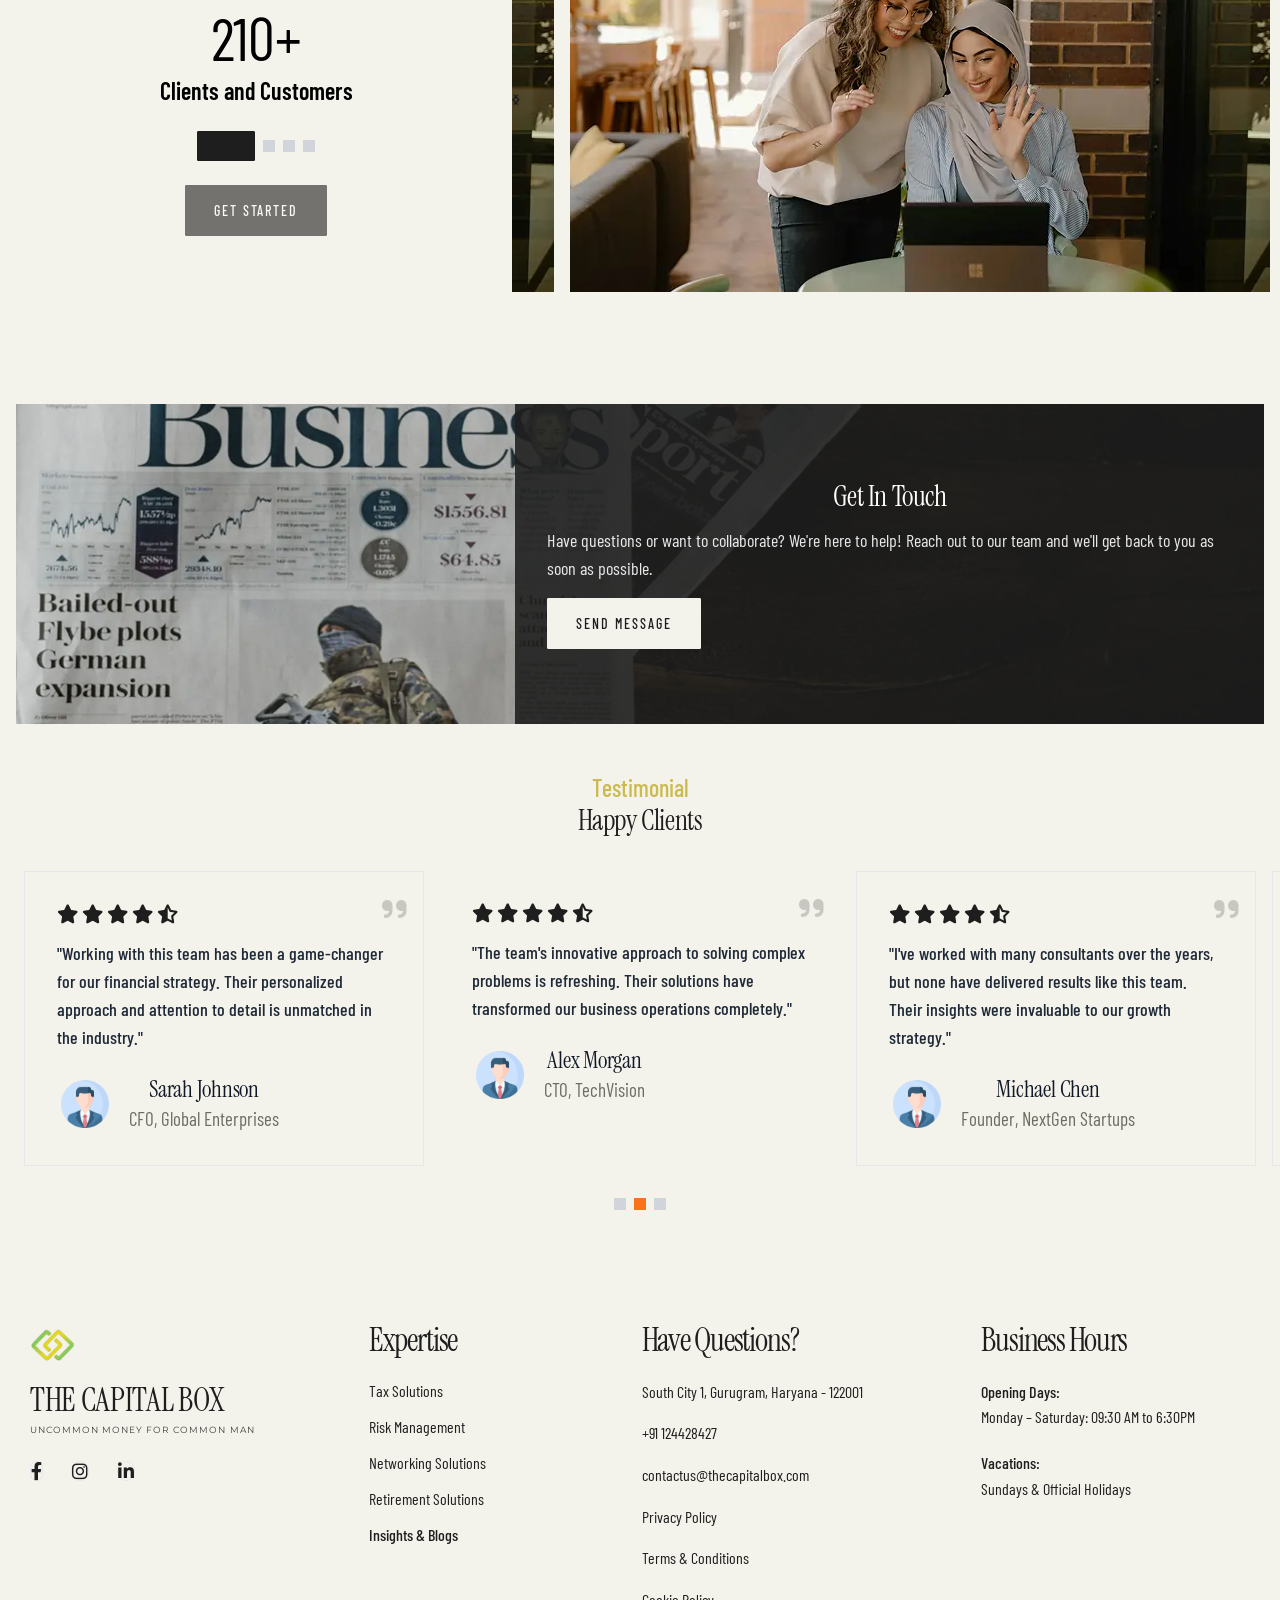
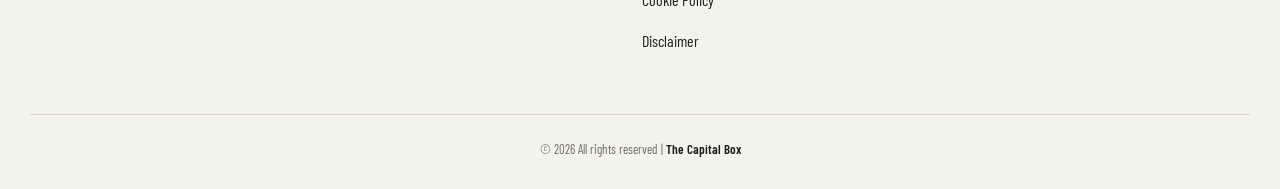
==== commit 98069466: "Add blogs and site navigation links" ====
--- a/public_html/index.html
+++ b/public_html/index.html
@@ -259,6 +259,11 @@
             >About</a
           >
           <a
+            href="./blogs.html"
+            class="text-white hover:text-primary transition text-lg font-light uppercase"
+            >Blogs</a
+          >
+          <a
             href="./contact.html"
             class="text-white hover:text-primary transition text-lg font-light uppercase"
             >Contact</a
@@ -368,6 +373,11 @@
           href="./about.html"
           class="block px-6 py-2 text-white hover:bg-primary"
           >About</a
+        >
+        <a
+          href="./blogs.html"
+          class="block px-6 py-2 text-white hover:bg-primary"
+          >Blogs</a
         >
         <a
           href="./contact.html"
@@ -968,6 +978,11 @@
         <p class="tcb-text" style="max-width:850px; margin:auto;">
         At The Capital Box, we believe lasting financial success comes from building wealth with intention and preserving it with discipline. Every financial decision today shapes the opportunities, security, and confidence you carry into the future.
         </p>
+        <div style="text-align:center; margin-top: 25px;">
+          <a href="./blogs.html" class="inline-flex items-center px-6 py-3 rounded-lg text-white font-semibold transition" style="background:#1e1e1e; border:1px solid #CBBA4F; text-transform:uppercase; font-size:13px; letter-spacing:1px;">
+            Explore All 6 In-Depth Articles & Blogs <i class="fas fa-arrow-right" style="margin-left:8px; color:#CBBA4F;"></i>
+          </a>
+        </div>
         </div>
         
         </section>
@@ -1520,6 +1535,7 @@
                     <a href="./riskmanagement.html" class="hover:opacity-60">Risk Management</a>
                     <a href="./networksolution.html" class="hover:opacity-60">Networking Solutions</a>
                     <a href="./retirementsolutions.html" class="hover:opacity-60">Retirement Solutions</a>
+                    <a href="./blogs.html" class="hover:opacity-60 font-medium text-[#CBBA4F]">Insights & Blogs</a>
                 </div>
             </div>
 
